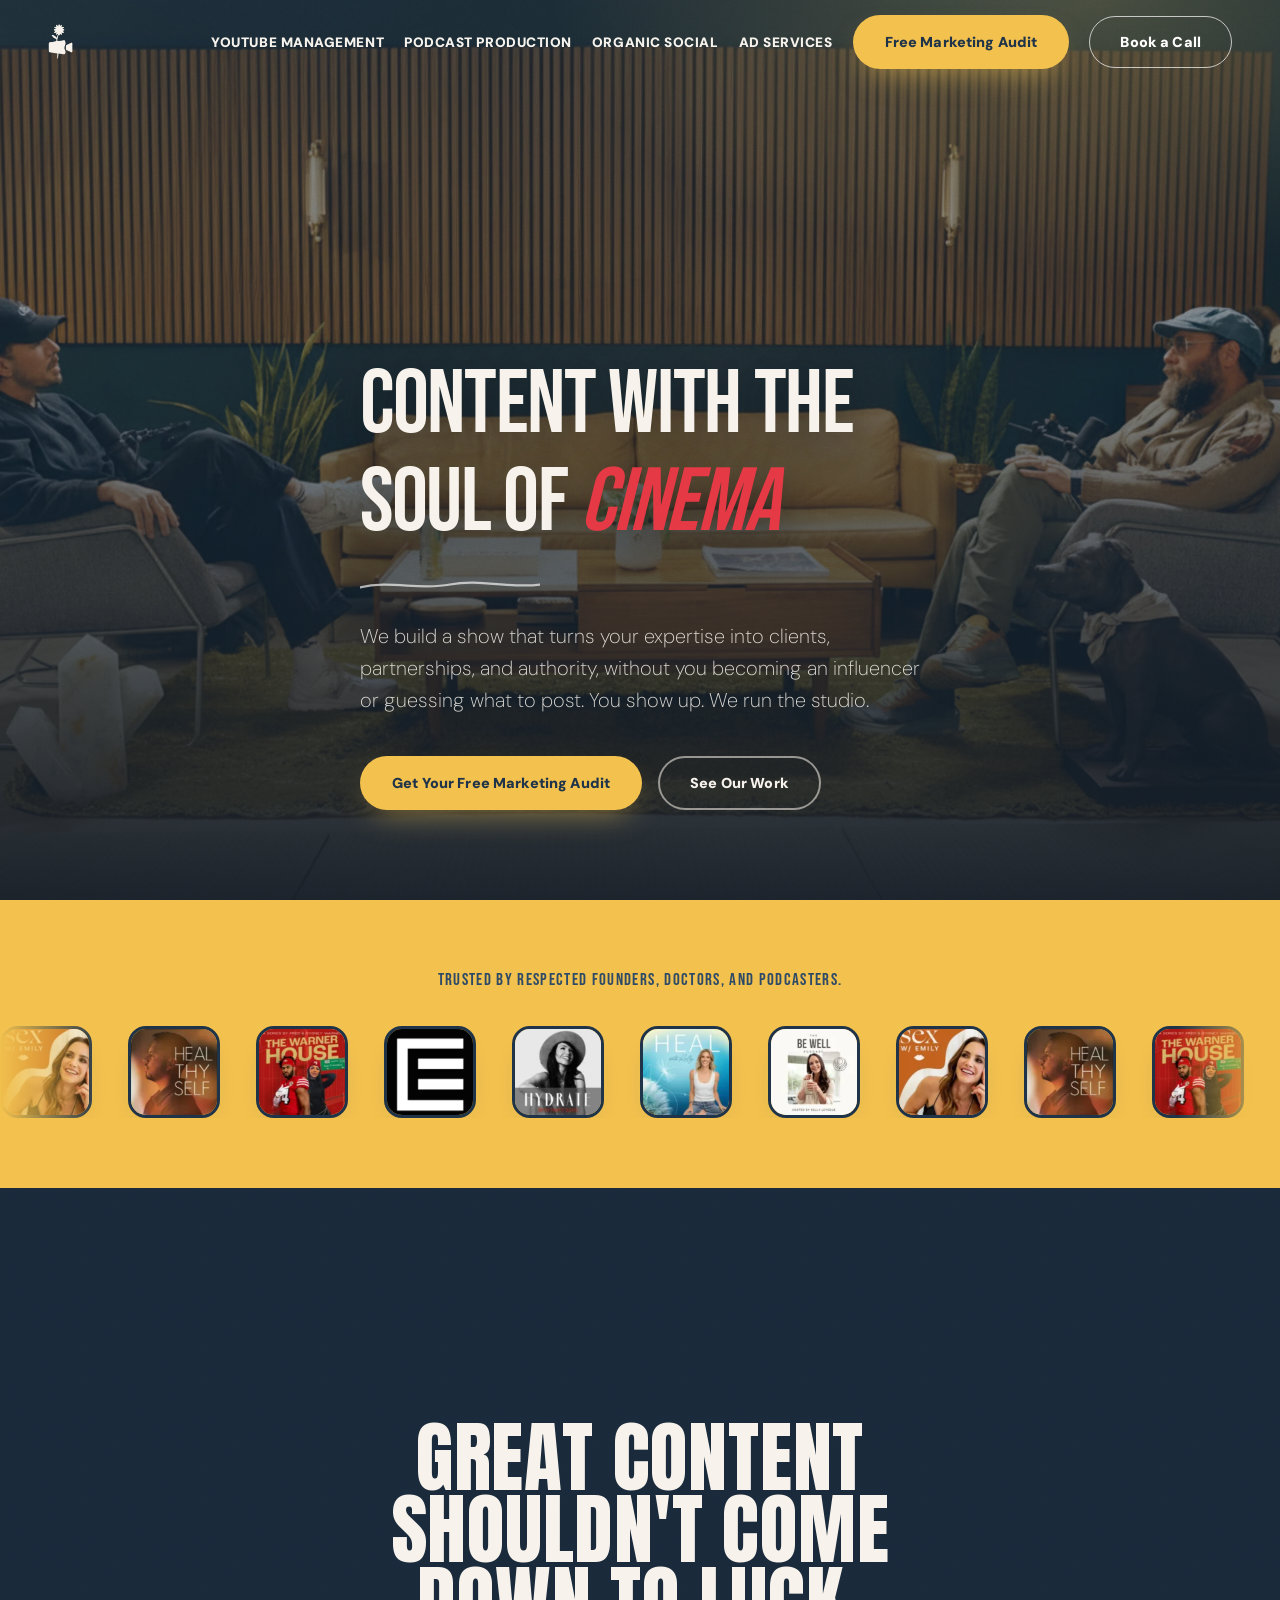
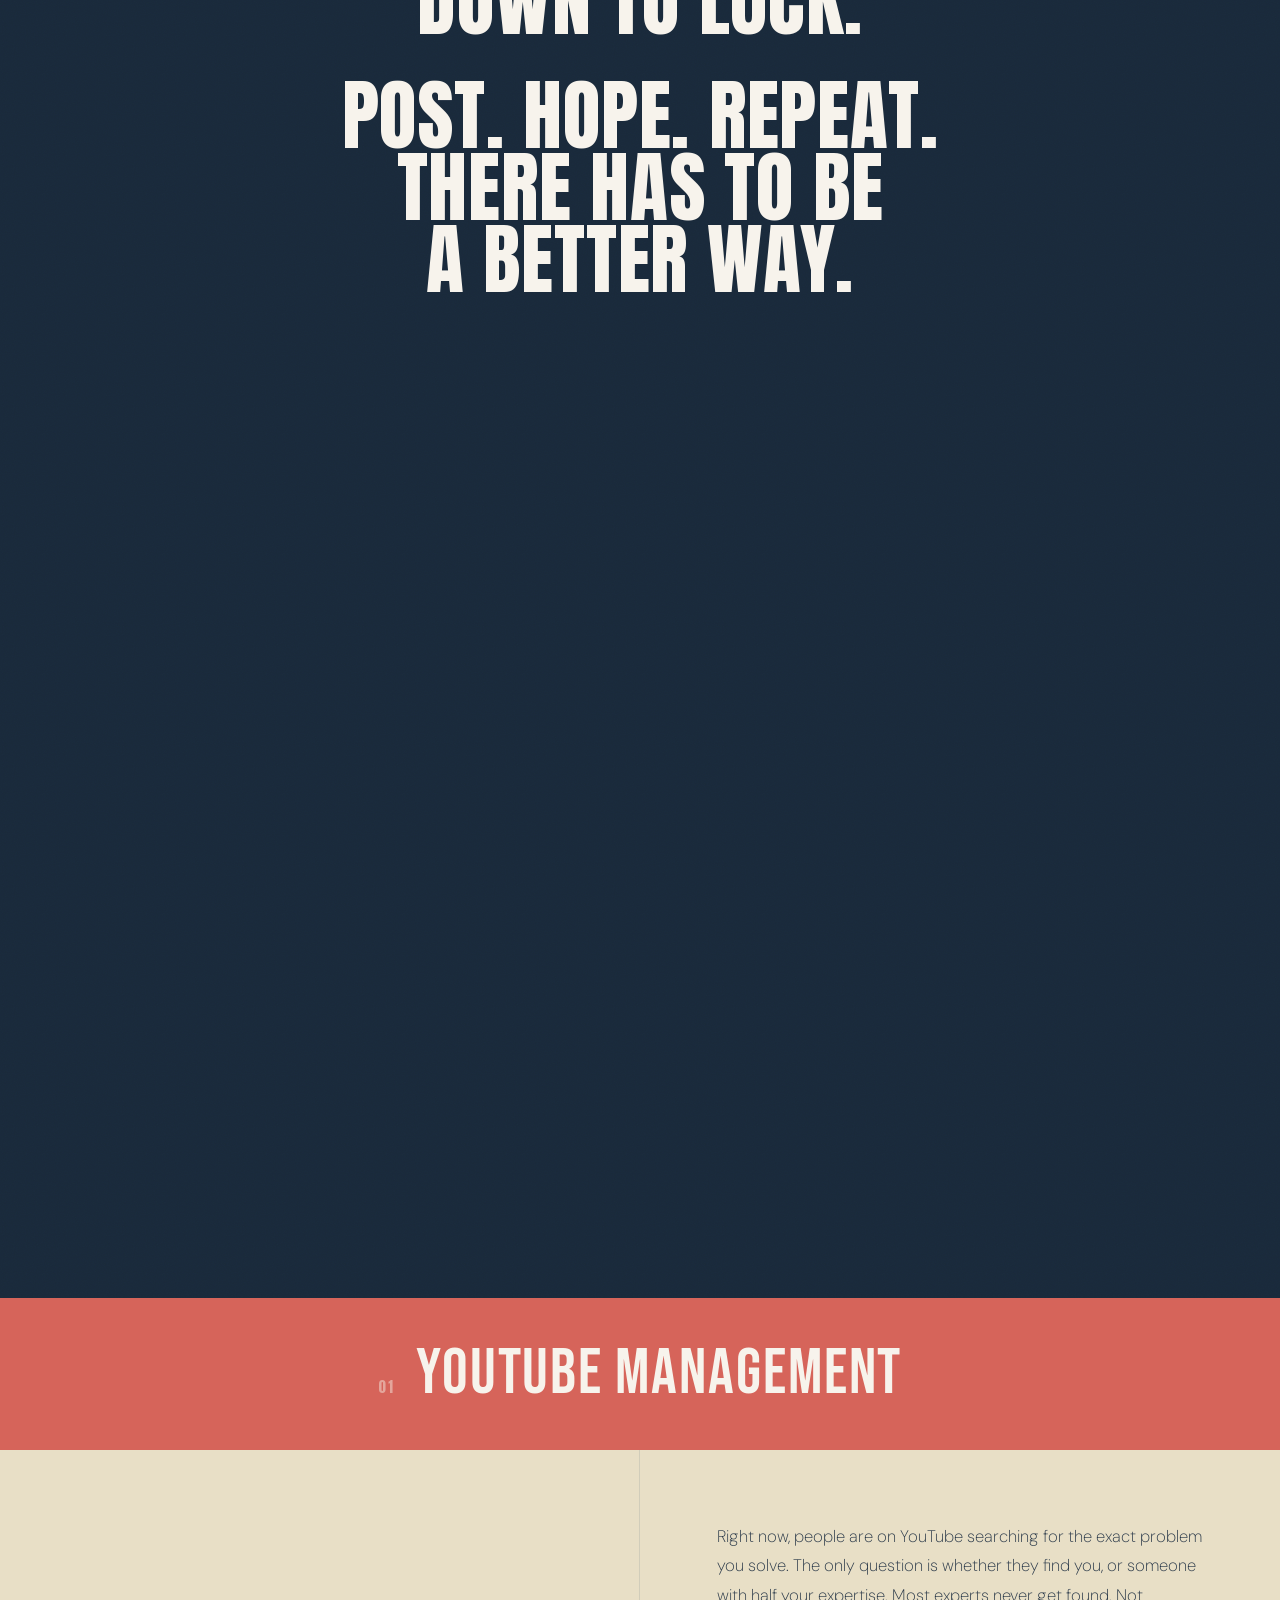
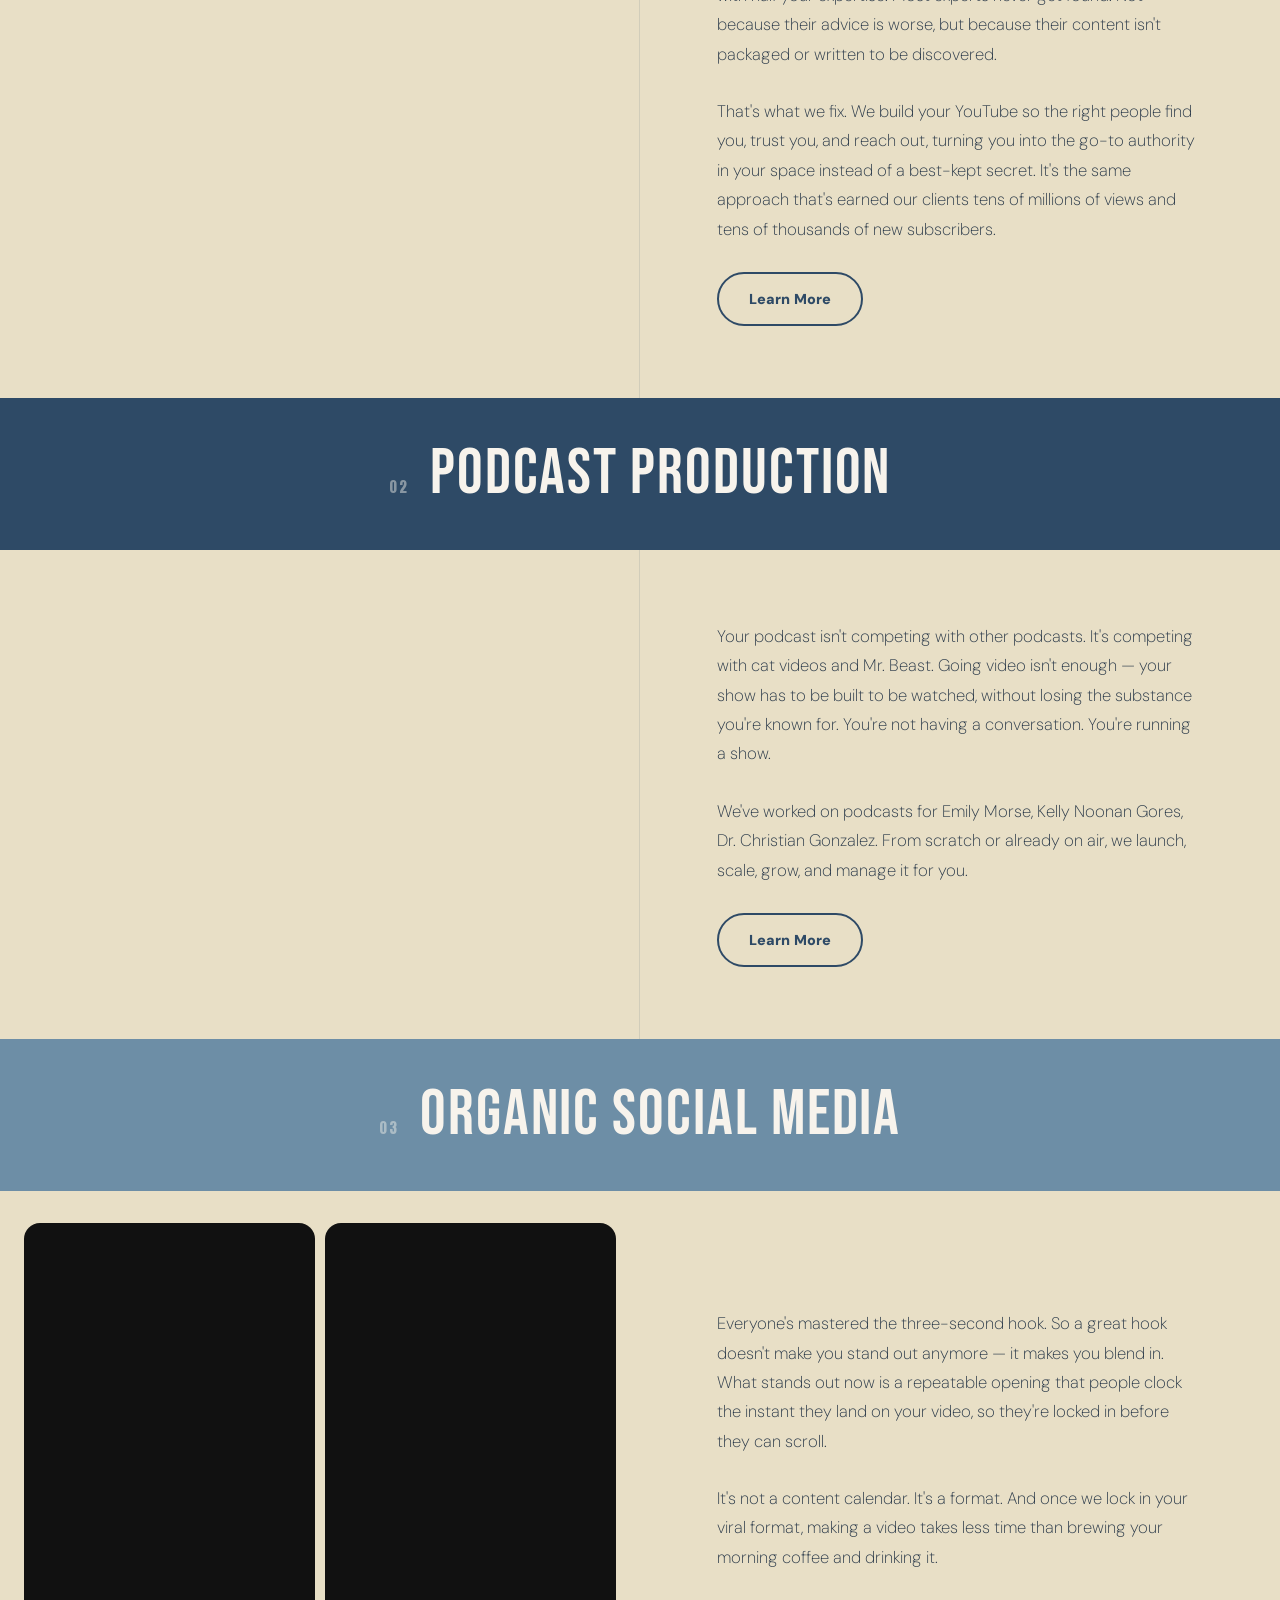
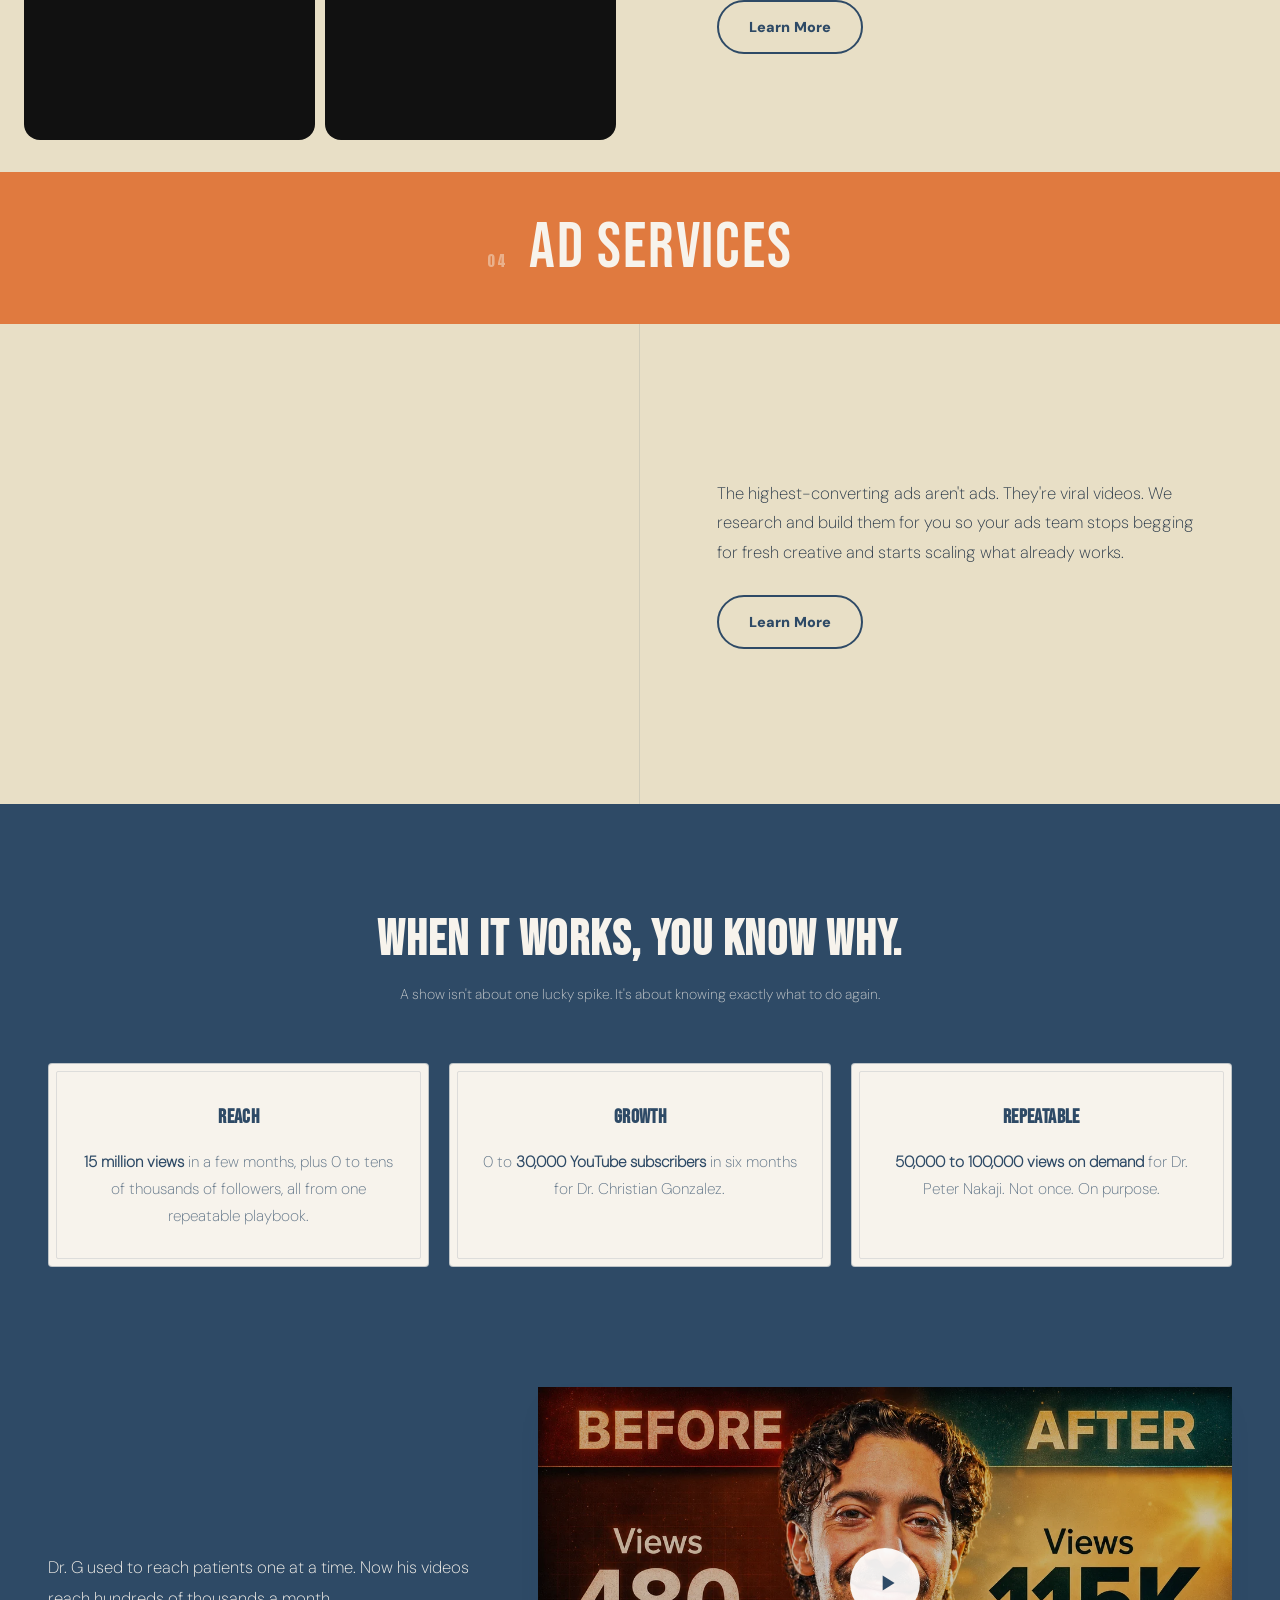
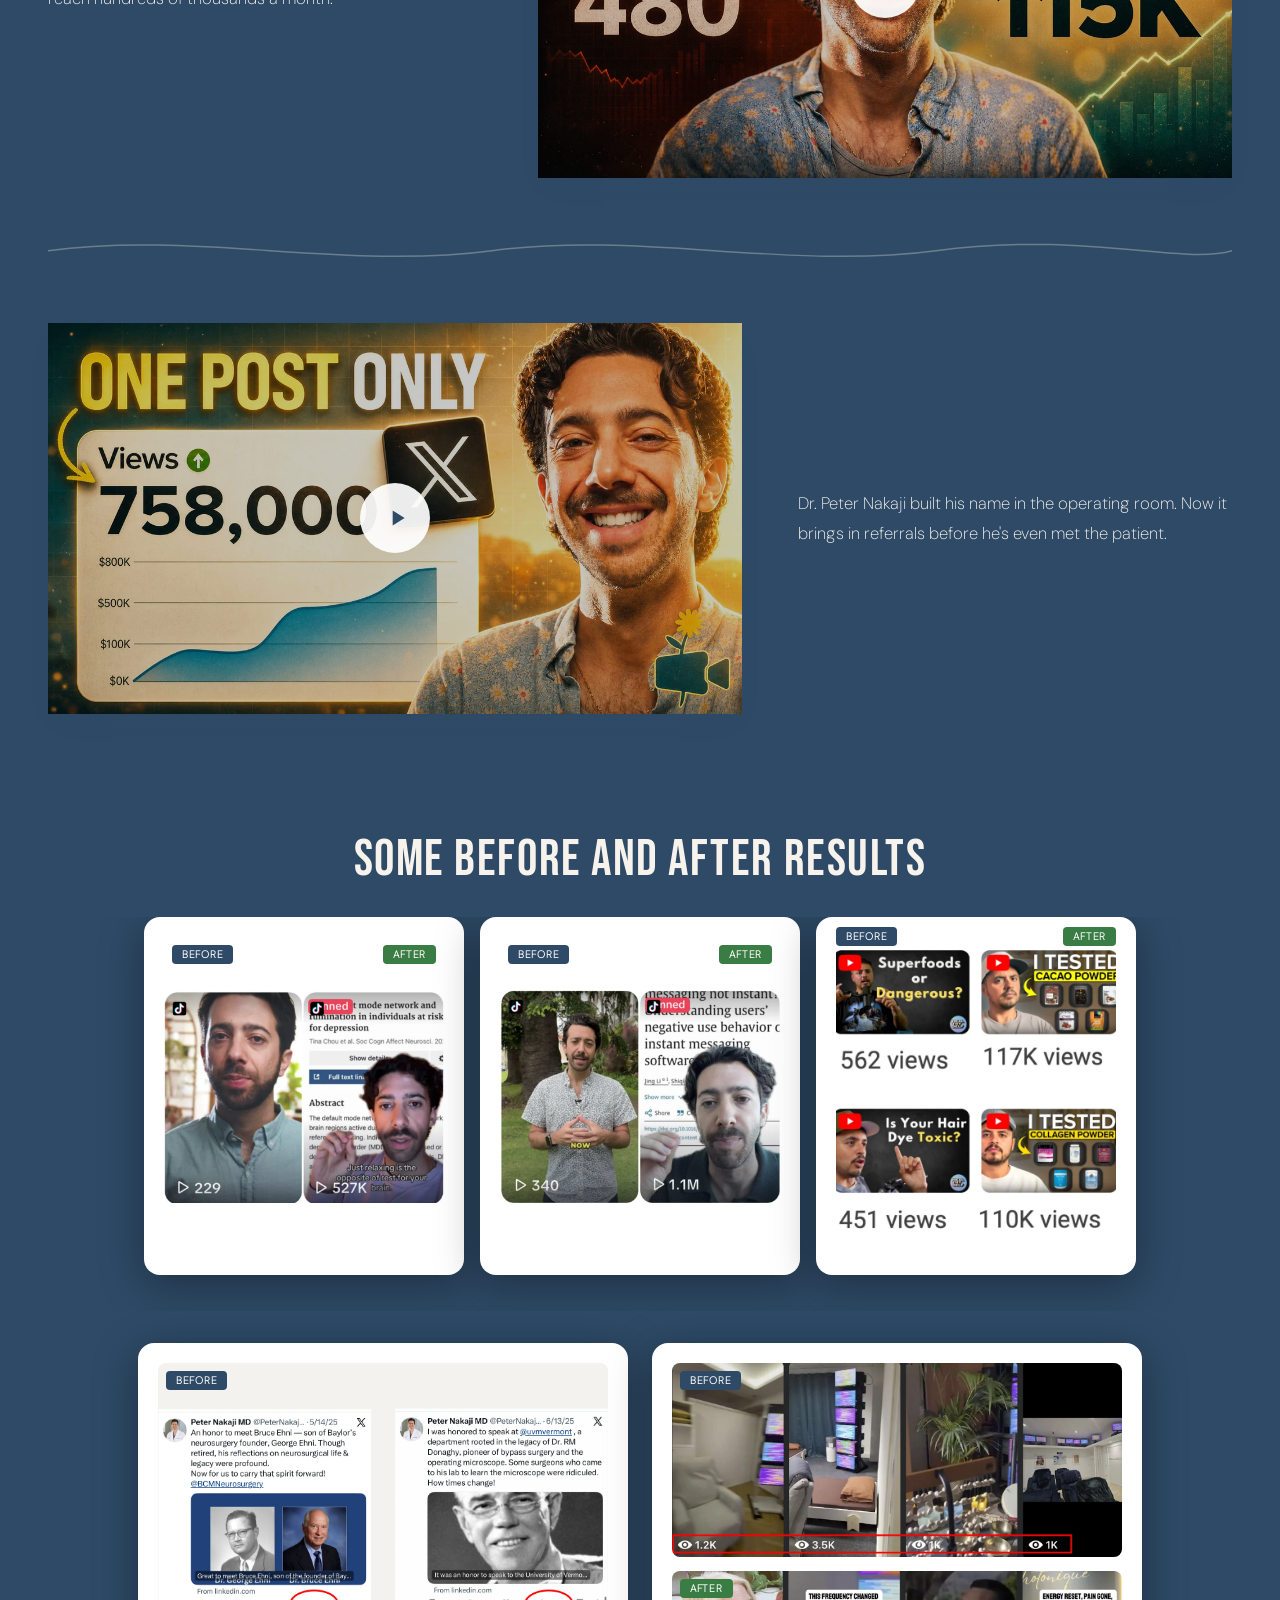
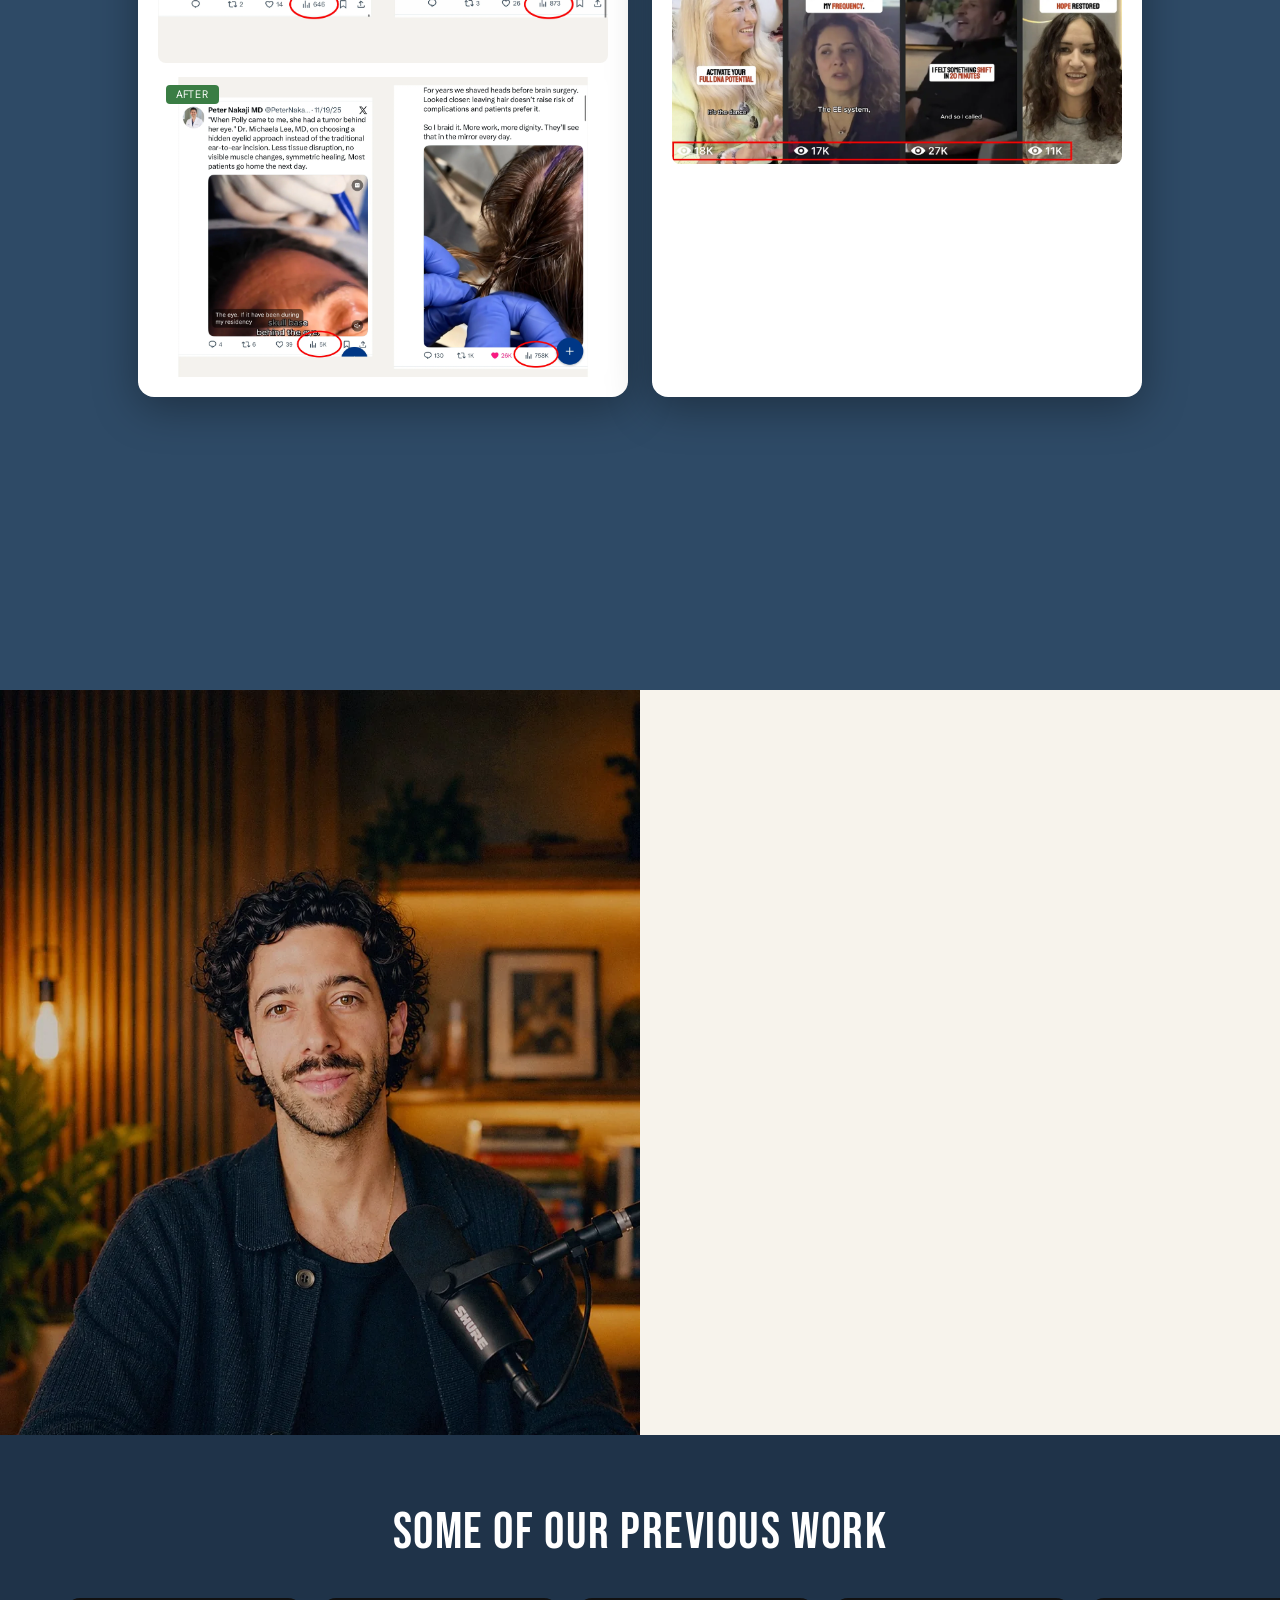
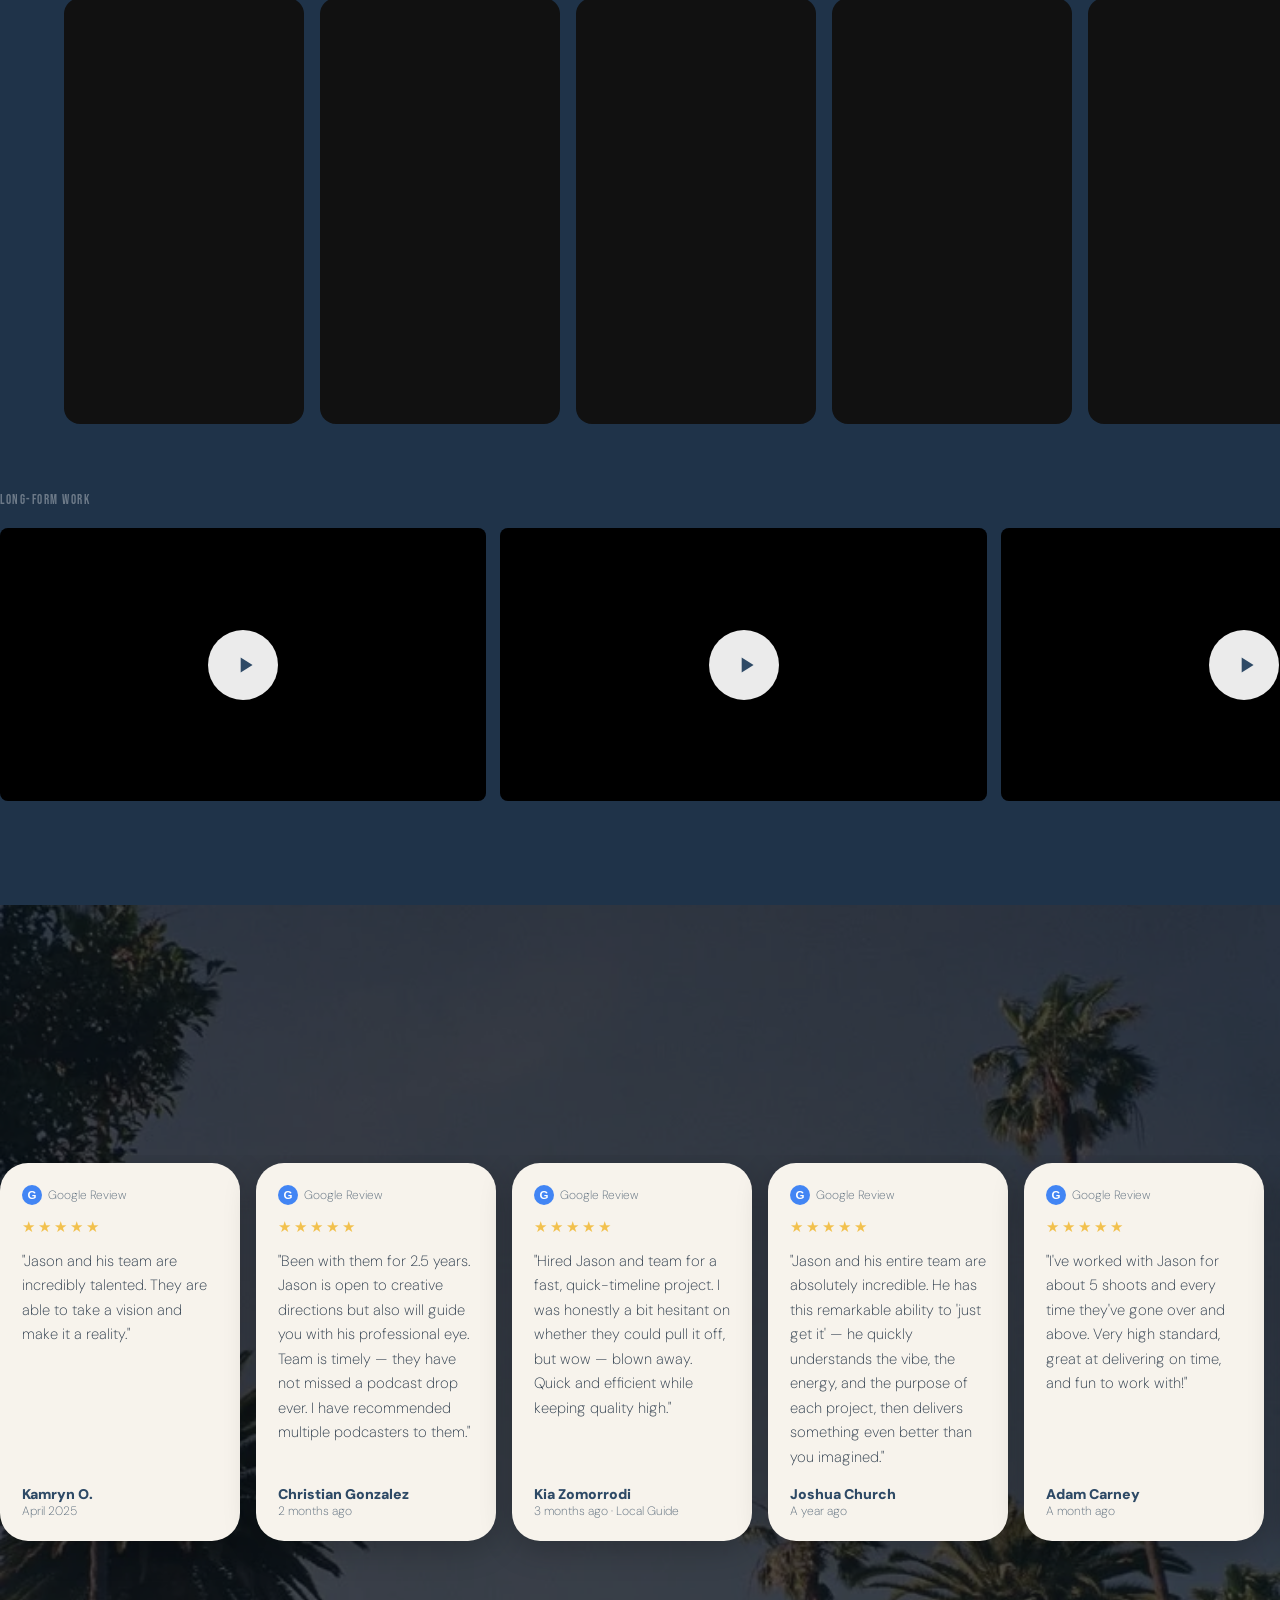
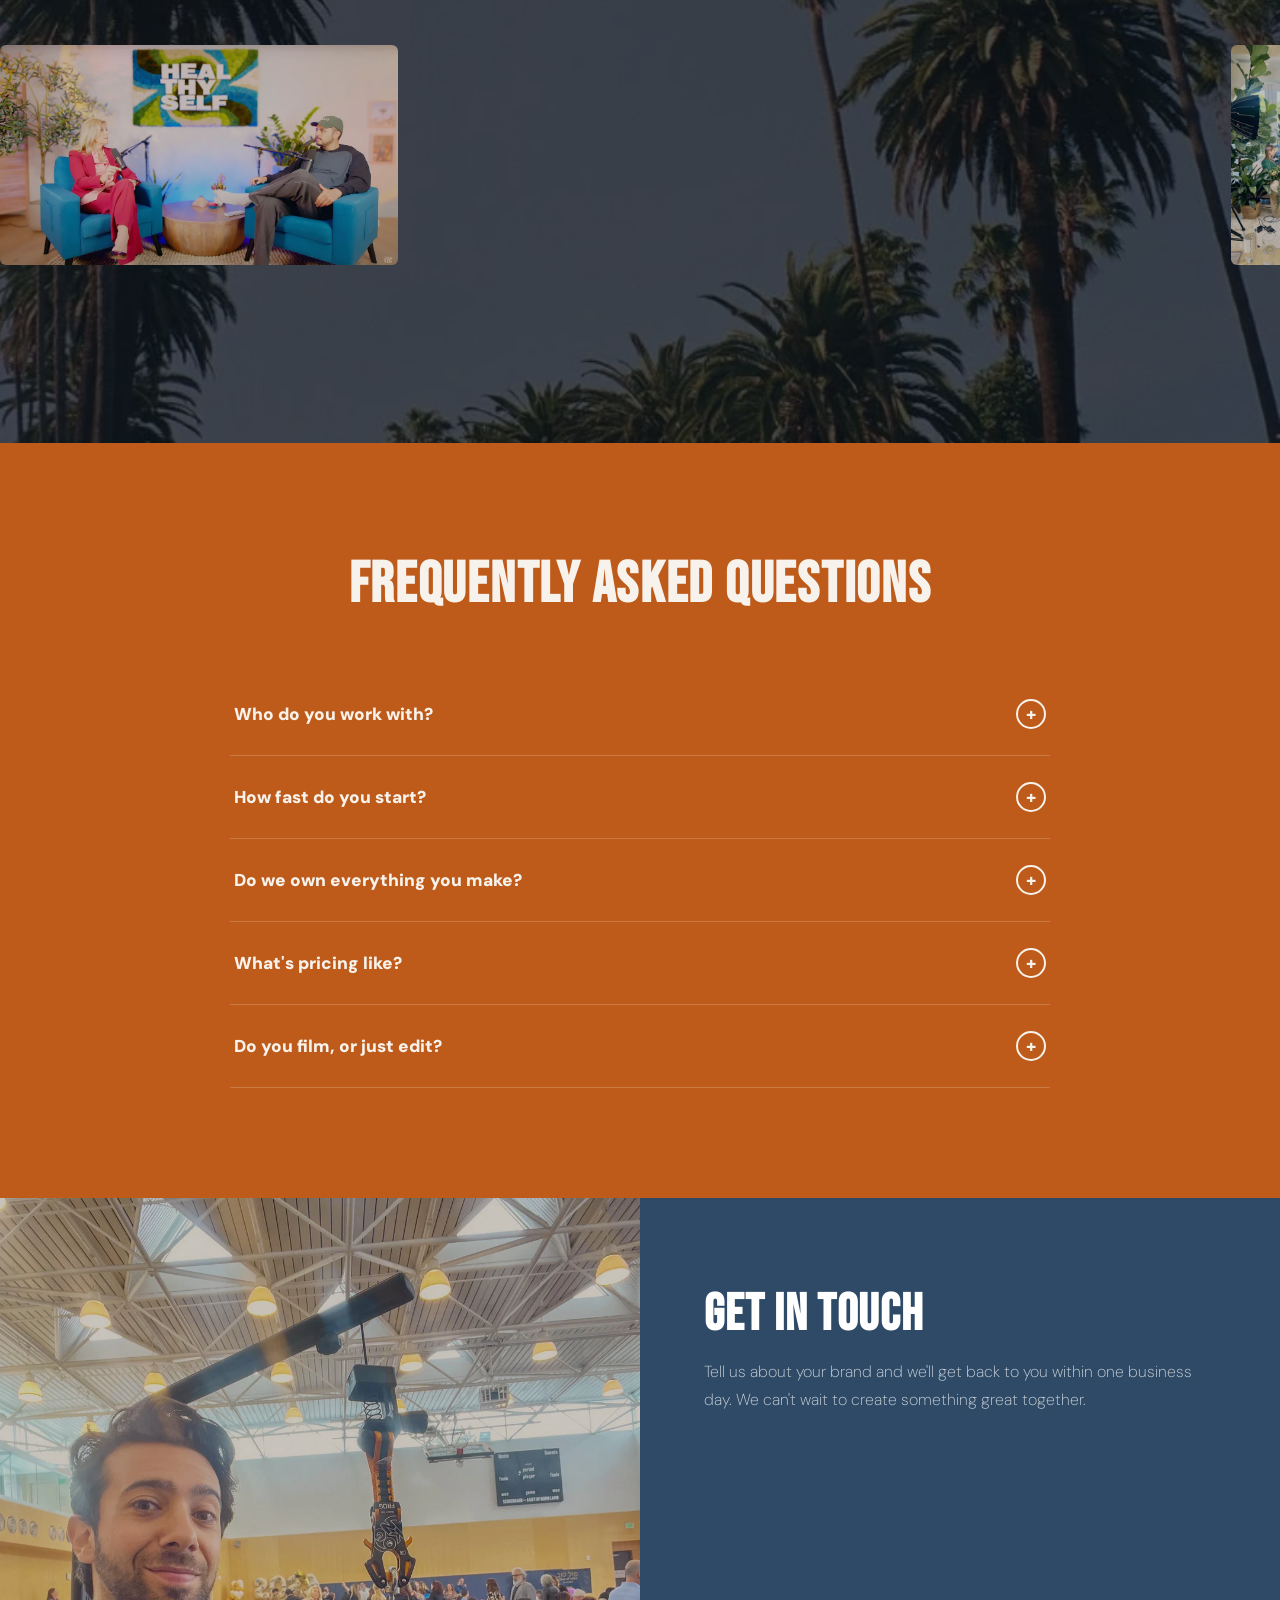
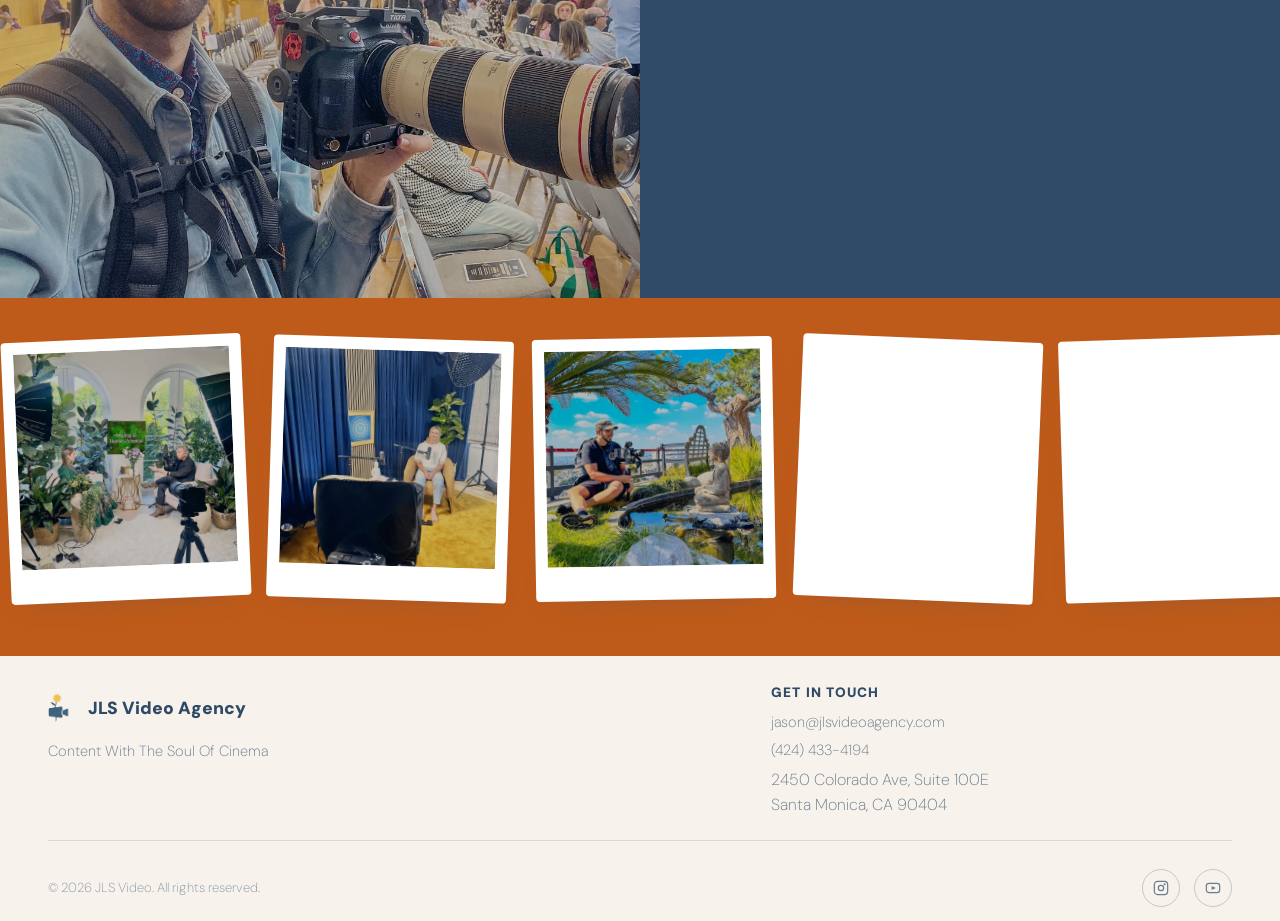
==== index.html @ 3c83f8be "Change 'Cinema' hero text color to red" ====
<!DOCTYPE html>
<html lang="en">
<head>
<meta charset="UTF-8">
<meta name="viewport" content="width=device-width, initial-scale=1.0">
<title>JLS Video Agency — Content With The Soul Of Cinema</title>
<meta name="description" content="JLS Video Agency helps expert-led health and wellness brands turn real-world credibility into cinematic media that builds authority, trust, and demand.">
<link rel="icon" href="assets/images/logo/favicon.png" type="image/png">
<link rel="apple-touch-icon" href="assets/images/logo/favicon.png">
<link rel="preload" as="font" href="assets/fonts/hero-accent.ttf" type="font/truetype" crossorigin>
<link rel="preload" as="font" href="assets/fonts/headers.ttf" type="font/truetype" crossorigin>
<link rel="preload" as="font" href="assets/fonts/anton.woff2" type="font/woff2" crossorigin>
<link rel="preload" as="image" href="assets/images/photos/hero2.webp" type="image/webp">
<link rel="preconnect" href="https://i.ytimg.com" crossorigin>
<link rel="stylesheet" href="assets/css/styles.css?v=1784310978">
</head>
<body>

<!-- ============================== NAV ============================== -->
<header class="site-nav">
  <div class="container">
    <a href="index.html" class="nav-logo">
      <img src="assets/images/logo/jls-mark-light.png" alt="" class="logo-light" aria-hidden="true">
      <img src="assets/images/logo/jls-mark.png" alt="" class="logo-dark" aria-hidden="true">

    </a>
    <nav class="nav-links" id="navLinks">
      <a href="youtube-management.html">YouTube Management</a>
      <a href="podcast-production.html">Podcast Production</a>
      <a href="organic-social-media.html">Organic Social</a>
      <a href="ad-services.html">Ad Services</a>
      <a href="free-marketing-audit.html" class="btn btn-primary nav-cta">Free Marketing Audit</a>
      <a href="https://calendly.com/jasonleesegal/meet-with-jls-video" class="btn btn-nav-outline nav-cta">Book a Call</a>
    </nav>
    <button class="nav-toggle" id="navToggle" aria-label="Toggle menu" aria-expanded="false">
      <span></span><span></span><span></span>
    </button>
  </div>
</header>

<!-- ============================== HERO ============================== -->
<section class="hero">
  <div class="hero-media">
    <img src="assets/images/photos/hero2.webp" alt="Cinematic JLS Video Agency podcast set with two hosts" fetchpriority="high" decoding="async">
  </div>
  <div class="container hero-content">
    <h1 class="h-display reveal" style="transition-delay:0.1s">Content With The<br>Soul Of <span class="is-italic" style="color:#E63946">Cinema</span></h1>
    <svg class="hero-rule reveal" viewBox="0 0 120 10" xmlns="http://www.w3.org/2000/svg" aria-hidden="true"><path pathLength="1" d="M0 7 C20 2 40 9 60 5 C80 1 100 8 120 5" stroke="rgba(255,255,255,0.65)" stroke-width="1.5" fill="none" stroke-linecap="round"/></svg>
    <p class="lede reveal" style="transition-delay:0.5s">We build a show that turns your expertise into clients, partnerships, and authority, without you becoming an influencer or guessing what to post. You show up.<br class="mobile-break"> We run the studio.</p>
    <div class="hero-actions reveal" style="transition-delay:0.65s">
      <a href="free-marketing-audit.html" class="btn btn-primary">Get Your Free Marketing Audit</a>
      <a href="#previous-work" class="btn btn-secondary">See Our Work</a>
    </div>
  </div>
</section>

<!-- ========================= TRUSTED BY MARQUEE ========================= -->
<section class="marquee-section bg-gold">
  <p class="marquee-label reveal">Trusted by respected founders, doctors, and podcasters.</p>
  <div class="marquee-track-wrap">
    <div class="marquee-track">
      <img src="assets/images/logos/trusted-sex-with-emily.png" alt="Sex With Emily podcast">
      <img src="assets/images/logos/trusted-heal-thy-self.png" alt="Heal Thy Self podcast">
      <img src="assets/images/logos/trusted-warner-house.png" alt="The Warner House">
      <img src="assets/images/logos/trusted-ce.png" alt="CE brand">
      <img src="assets/images/logos/trusted-hydrate.png" alt="Hydrate podcast">
      <img src="assets/images/logos/trusted-heal-with-kelly.png" alt="Heal with Kelly podcast">
      <img src="assets/images/logos/trusted-be-well.png" alt="The Be Well Podcast">
      <img src="assets/images/logos/trusted-sex-with-emily.png" alt="" aria-hidden="true">
      <img src="assets/images/logos/trusted-heal-thy-self.png" alt="" aria-hidden="true">
      <img src="assets/images/logos/trusted-warner-house.png" alt="" aria-hidden="true">
      <img src="assets/images/logos/trusted-ce.png" alt="" aria-hidden="true">
      <img src="assets/images/logos/trusted-hydrate.png" alt="" aria-hidden="true">
      <img src="assets/images/logos/trusted-heal-with-kelly.png" alt="" aria-hidden="true">
      <img src="assets/images/logos/trusted-be-well.png" alt="" aria-hidden="true">
    </div>
  </div>
</section>

<!-- ============================== WHAT WE DO ============================== -->
<section class="poster-section" id="what-we-do">
  <div class="poster-section-bg" style="background:var(--navy);"></div>
  <div class="poster-content">
    <div class="reveal poster-trigger">
      <h2 class="poster-heading">
        <span class="poster-line">Great content</span>
        <span class="poster-line">shouldn't come</span>
        <span class="poster-line">down to luck.</span>
        <span class="poster-line">Post. Hope. Repeat.</span>
        <span class="poster-line">There has to be</span>
        <span class="poster-line">a better way.</span>
      </h2>
    </div>
    <div class="cinema-card reveal">
      <p class="cinema-card-text">Random posts are a gamble: some hit, most don't, and you can't repeat the wins. We fix that by installing one repeatable show, then running it across YouTube, podcasts, social, and paid. You spend a few hours a month. We turn it into content that compounds.</p>
    </div>
    <a href="#services" class="scroll-cue reveal">
      <p class="discover-heading">Discover What We Can Do For You</p>
      <span class="scroll-cue-arrow">
        <svg width="22" height="19" viewBox="0 0 26 22" fill="currentColor"><path d="M13 22 0 6h7.5L13 12.5 18.5 6H26L13 22Z"/><path d="M13 14 2 0h7L13 6.5 18 0h7L13 14Z"/></svg>
      </span>
    </a>
  </div>
</section>

<!-- ============================== SERVICES ============================== -->

<!-- Chapter 01 — YouTube Management | navy -->
<div class="chapter-banner reveal" style="background:#D6645A" id="services">
  <div class="container">
    <span class="chapter-num">01</span>
    <h2 class="chapter-title">YouTube Management</h2>
  </div>
</div>
<section class="service-chapter">
  <div class="chapter-grid">
    <div class="chapter-image reveal">
      <video autoplay loop muted playsinline preload="none">
        <source src="assets/videos/hts.mp4" type="video/mp4">
      </video>
    </div>
    <div class="chapter-content reveal">
      <p>Right now, people are on YouTube searching for the exact problem you solve. The only question is whether they find you, or someone with half your expertise. Most experts never get found. Not because their advice is worse, but because their content isn't packaged or written to be discovered.</p>
      <p>That's what we fix. We build your YouTube so the right people find you, trust you, and reach out, turning you into the go-to authority in your space instead of a best-kept secret. It's the same approach that's earned our clients tens of millions of views and tens of thousands of new subscribers.</p>
      <a href="youtube-management.html" class="btn btn-outline-navy btn-sm">Learn More</a>
    </div>
  </div>
</section>

<!-- Chapter 02 — Podcast Production | coral -->
<div class="chapter-banner reveal" style="background:#2E4A66">
  <div class="container">
    <span class="chapter-num">02</span>
    <h2 class="chapter-title">Podcast Production</h2>
  </div>
</div>
<section class="service-chapter">
  <div class="chapter-grid">
    <div class="chapter-image reveal">
      <video autoplay loop muted playsinline preload="none">
        <source src="assets/videos/podcast.mp4" type="video/mp4">
      </video>
    </div>
    <div class="chapter-content reveal">
      <p>Your podcast isn't competing with other podcasts. It's competing with cat videos and Mr. Beast. Going video isn't enough — your show has to be built to be watched, without losing the substance you're known for. You're not having a conversation. You're running a show.</p>
      <p>We've worked on podcasts for Emily Morse, Kelly Noonan Gores, Dr. Christian Gonzalez. From scratch or already on air, we launch, scale, grow, and manage it for you.</p>
      <a href="podcast-production.html" class="btn btn-outline-navy btn-sm">Learn More</a>
    </div>
  </div>
</section>

<!-- Chapter 03 — Organic Social Media | slate -->
<div class="chapter-banner reveal" style="background:#6D8EA6">
  <div class="container">
    <span class="chapter-num">03</span>
    <h2 class="chapter-title">Organic Social Media</h2>
  </div>
</div>
<section class="service-chapter">
  <div class="chapter-grid">
    <div class="chapter-image chapter-image--social-pair reveal">
      <video autoplay loop muted playsinline preload="none">
        <source src="social 2.mp4" type="video/mp4">
      </video>
      <video autoplay loop muted playsinline preload="none">
        <source src="social 7.mp4" type="video/mp4">
      </video>
    </div>
    <div class="chapter-content reveal" style="justify-content:center;">
      <p>Everyone's mastered the three-second hook. So a great hook doesn't make you stand out anymore — it makes you blend in. What stands out now is a repeatable opening that people clock the instant they land on your video, so they're locked in before they can scroll.</p>
      <p>It's not a content calendar. It's a format. And once we lock in your viral format, making a video takes less time than brewing your morning coffee and drinking it.</p>
      <a href="organic-social-media.html" class="btn btn-outline-navy btn-sm">Learn More</a>
    </div>
  </div>
</section>

<!-- Chapter 04 — Ad Services | orange -->
<div class="chapter-banner reveal" style="background:#E07A3F">
  <div class="container">
    <span class="chapter-num">04</span>
    <h2 class="chapter-title">Ad Services</h2>
  </div>
</div>
<section class="service-chapter">
  <div class="chapter-grid">
    <div class="chapter-image reveal">
      <video autoplay loop muted playsinline preload="none">
        <source src="assets/videos/comm.mp4" type="video/mp4">
      </video>
    </div>
    <div class="chapter-content reveal" style="justify-content:center;">
      <p>The highest-converting ads aren't ads. They're viral videos. We research and build them for you so your ads team stops begging for fresh creative and starts scaling what already works.</p>
      <a href="ad-services.html" class="btn btn-outline-navy btn-sm">Learn More</a>
    </div>
  </div>
</section>

<!-- ============================== CASE STUDIES ============================== -->
<!-- Placeholder result stats below — replace with real client numbers -->
<section class="section-pad bg-navy" id="case-studies">
  <div class="container">
    <div class="section-head center reveal">
      <h2 class="h-section" style="font-family:var(--font-accent);font-size:clamp(2rem,3.8vw,4.2rem);letter-spacing:0.03em;color:var(--offwhite);white-space:nowrap;">When it works, you know why.</h2>
      <p style="color:rgba(247,243,236,0.75);font-size:clamp(0.8rem,1.1vw,1rem);line-height:1.7;white-space:nowrap;margin:16px auto 0;">A show isn't about one lucky spike. It's about knowing exactly<br class="mobile-break"> what to do again.</p>
    </div>

    <div class="stat-cards reveal">
      <div class="stat-card">
        <p class="stat-card-title">Reach</p>
        <p><strong>15 million views</strong> in a few months, plus 0 to tens of thousands of followers, all from one repeatable playbook.</p>
      </div>
      <div class="stat-card">
        <p class="stat-card-title">Growth</p>
        <p>0 to <strong>30,000 YouTube subscribers</strong> in six months for Dr. Christian Gonzalez.</p>
      </div>
      <div class="stat-card">
        <p class="stat-card-title">Repeatable</p>
        <p><strong>50,000 to 100,000 views on demand</strong> for Dr. Peter Nakaji. Not once. On purpose.</p>
      </div>
    </div>

    <div class="video-story reveal">
      <p class="video-story-quote">Dr. G used to reach patients one at a time. Now his videos reach hundreds of thousands a month.</p>
      <div class="yt-embed yt-embed-sm">
        <div class="yt-facade" data-video="xTdDF1_jkVM" data-title="Dr. G — JLS Video Agency" style="background-image:url('dr g.webp')">
          <button class="yt-play-btn" aria-label="Play video">
            <svg viewBox="0 0 24 24" xmlns="http://www.w3.org/2000/svg"><path d="M8 5v14l11-7z"/></svg>
          </button>
        </div>
      </div>
    </div>

    <div class="video-divider" aria-hidden="true">
      <svg viewBox="0 0 1200 50" xmlns="http://www.w3.org/2000/svg" preserveAspectRatio="none">
        <path d="M0 25 C150 5, 300 45, 450 25 C600 5, 750 45, 900 25 C1050 5, 1150 40, 1200 25" stroke="rgba(247,243,236,0.3)" stroke-width="1.5" fill="none" stroke-linecap="round"/>
      </svg>
    </div>

    <div class="video-story video-story--reverse reveal">
      <p class="video-story-quote">Dr. Peter Nakaji built his name in the operating room. Now it brings in referrals before he's even met the patient.</p>
      <div class="yt-embed yt-embed-sm">
        <div class="yt-facade" data-video="I6WhpV0KQtc" data-title="Dr. Peter Nakaji — JLS Video Agency" style="background-image:url('x.webp')">
          <button class="yt-play-btn" aria-label="Play video">
            <svg viewBox="0 0 24 24" xmlns="http://www.w3.org/2000/svg"><path d="M8 5v14l11-7z"/></svg>
          </button>
        </div>
      </div>
    </div>

    <div class="results-scroll-row reveal">
      <p class="results-scroll-label">Some Before and After Results</p>
      <div class="results-scroll-inner">
        <div class="results-scroll-card">
          <span class="duo-badge">Before</span>
          <span class="duo-badge duo-badge--after duo-badge--right">After</span>
          <img src="3before.webp" alt="Before and after results">
        </div>
        <div class="results-scroll-card">
          <span class="duo-badge">Before</span>
          <span class="duo-badge duo-badge--after duo-badge--right">After</span>
          <img src="4before.webp" alt="Before and after results">
        </div>
        <div class="results-scroll-card results-scroll-card--center-badges">
          <span class="duo-badge">Before</span>
          <span class="duo-badge duo-badge--after duo-badge--right">After</span>
          <img src="4.webp" alt="Before and after results">
        </div>
      </div>

      <div class="results-duo-grid">
        <div class="results-duo-card">
          <div class="duo-slot">
            <span class="duo-badge">Before</span>
            <img src="challenge_before.webp" alt="The core challenge — before">
          </div>
          <div class="duo-slot">
            <span class="duo-badge duo-badge--after">After</span>
            <img src="challenge_after.webp" alt="The core challenge — after">
          </div>
        </div>
        <div class="results-duo-card">
          <div class="duo-slot">
            <span class="duo-badge">Before</span>
            <img src="ba_before.webp" alt="Results — before">
          </div>
          <div class="duo-slot">
            <span class="duo-badge duo-badge--after">After</span>
            <img src="ba_after.webp" alt="Results — after">
          </div>
        </div>
      </div>
    </div>

    <div class="video-cta reveal">
      <p class="video-cta-headline">Want similar results?</p>
      <a href="https://calendly.com/jasonleesegal/meet-with-jls-video" class="btn btn-primary">Get In Touch</a>
    </div>

  </div>
</section>

<!-- ============================== ABOUT ============================== -->
<section class="about-section" id="why-jls">
  <div class="about-split">
    <div class="about-split-image" style="background-image:url('JLS BEST IMAGES edited/Jason.webp')" role="img" aria-label="Jason, founder and creative director of JLS Video Agency"></div>
    <div class="about-split-text reveal">
      <p>I'm Jason Lee Segal, a filmmaker turned social media strategist, and the founder of JLS Video. My own path through meditation, nutrition, and wellness is why I care about this work. I've bought products and hired people purely because of their content, and it changed my life. That's the whole idea behind JLS: help great people with great products reach the right audience, so more people become the healthiest version of themselves.</p>
      <p>I also know how hard it is to run a business and worry about content at the same time. So that's me and my team's job — to take it off your plate.</p>
      <p>We don't treat your expertise like content to churn out. We find the one repeatable format inside what you already know, and build it the way a studio builds a show: a name, a structure, a visual world, packaging people recognize on sight. Directing, casting, world-building — real filmmaking, pointed straight at your positioning.</p>
      <p>We're a boutique team in Santa Monica, and we've built shows for doctors, founders, podcasters, athletes' agencies, and expert-led brands.</p>
    </div>
  </div>
</section>


<!-- ============================== SOCIAL REEL GALLERY ============================== -->
<section class="social-reel-section" id="previous-work">
  <p class="social-reel-label">Some of Our Previous Work</p>
  <div class="social-reel-scroll">

    <div class="social-reel-card" data-src="social 1.mp4">
      <video autoplay muted loop playsinline preload="none">
        <source src="social 1.mp4" type="video/mp4">
      </video>
      <div class="social-reel-card-play" aria-hidden="true">
        <svg viewBox="0 0 24 24" xmlns="http://www.w3.org/2000/svg"><path d="M8 5v14l11-7z"/></svg>
      </div>
    </div>

    <div class="social-reel-card" data-src="social 2.mp4">
      <video autoplay muted loop playsinline preload="none">
        <source src="social 2.mp4" type="video/mp4">
      </video>
      <div class="social-reel-card-play" aria-hidden="true">
        <svg viewBox="0 0 24 24" xmlns="http://www.w3.org/2000/svg"><path d="M8 5v14l11-7z"/></svg>
      </div>
    </div>

    <div class="social-reel-card" data-src="socia 3.mp4">
      <video autoplay muted loop playsinline preload="none">
        <source src="socia 3.mp4" type="video/mp4">
      </video>
      <div class="social-reel-card-play" aria-hidden="true">
        <svg viewBox="0 0 24 24" xmlns="http://www.w3.org/2000/svg"><path d="M8 5v14l11-7z"/></svg>
      </div>
    </div>

    <div class="social-reel-card" data-src="social 4.mp4">
      <video autoplay muted loop playsinline preload="none">
        <source src="social 4.mp4" type="video/mp4">
      </video>
      <div class="social-reel-card-play" aria-hidden="true">
        <svg viewBox="0 0 24 24" xmlns="http://www.w3.org/2000/svg"><path d="M8 5v14l11-7z"/></svg>
      </div>
    </div>

    <div class="social-reel-card" data-src="social 5.mp4">
      <video autoplay muted loop playsinline preload="none">
        <source src="social 5.mp4" type="video/mp4">
      </video>
      <div class="social-reel-card-play" aria-hidden="true">
        <svg viewBox="0 0 24 24" xmlns="http://www.w3.org/2000/svg"><path d="M8 5v14l11-7z"/></svg>
      </div>
    </div>

    <div class="social-reel-card" data-src="social 6.mp4">
      <video autoplay muted loop playsinline preload="none">
        <source src="social 6.mp4" type="video/mp4">
      </video>
      <div class="social-reel-card-play" aria-hidden="true">
        <svg viewBox="0 0 24 24" xmlns="http://www.w3.org/2000/svg"><path d="M8 5v14l11-7z"/></svg>
      </div>
    </div>

    <div class="social-reel-card" data-src="social 7.mp4">
      <video autoplay muted loop playsinline preload="none">
        <source src="social 7.mp4" type="video/mp4">
      </video>
      <div class="social-reel-card-play" aria-hidden="true">
        <svg viewBox="0 0 24 24" xmlns="http://www.w3.org/2000/svg"><path d="M8 5v14l11-7z"/></svg>
      </div>
    </div>

  </div>
  <p class="reel-yt-divider">Long-Form Work</p>
  <div class="reel-yt-grid">
    <div class="reel-yt-item">
      <div class="yt-facade" data-video="6BLRmOmfFxM" data-title="JLS Work Reel 1" style="background-image:url('https://i.ytimg.com/vi/6BLRmOmfFxM/hqdefault.jpg')"><button class="yt-play-btn" aria-label="Play JLS Work Reel 1"><svg viewBox="0 0 24 24"><path d="M8 5v14l11-7z"/></svg></button></div>
    </div>
    <div class="reel-yt-item">
      <div class="yt-facade" data-video="uPo_BLXMCTc" data-title="JLS Work Reel 2" style="background-image:url('https://i.ytimg.com/vi/uPo_BLXMCTc/hqdefault.jpg')"><button class="yt-play-btn" aria-label="Play JLS Work Reel 2"><svg viewBox="0 0 24 24"><path d="M8 5v14l11-7z"/></svg></button></div>
    </div>
    <div class="reel-yt-item">
      <div class="yt-facade" data-video="xYwlE3cbEts" data-title="JLS Work Reel 3" style="background-image:url('https://i.ytimg.com/vi/xYwlE3cbEts/hqdefault.jpg')"><button class="yt-play-btn" aria-label="Play JLS Work Reel 3"><svg viewBox="0 0 24 24"><path d="M8 5v14l11-7z"/></svg></button></div>
    </div>
    <div class="reel-yt-item">
      <div class="yt-facade" data-video="epGQU1WGkbw" data-title="JLS Work Reel 4" style="background-image:url('https://i.ytimg.com/vi/epGQU1WGkbw/hqdefault.jpg')"><button class="yt-play-btn" aria-label="Play JLS Work Reel 4"><svg viewBox="0 0 24 24"><path d="M8 5v14l11-7z"/></svg></button></div>
    </div>
    <div class="reel-yt-item">
      <div class="yt-facade" data-video="qA93FUim-5Q" data-title="JLS Work Reel 5" style="background-image:url('https://i.ytimg.com/vi/qA93FUim-5Q/hqdefault.jpg')"><button class="yt-play-btn" aria-label="Play JLS Work Reel 5"><svg viewBox="0 0 24 24"><path d="M8 5v14l11-7z"/></svg></button></div>
    </div>
  </div>
</section>

<!-- ============================== MORE REVIEWS ============================== -->
<section class="reviews-vintage" id="reviews" style="background-image:url('hiiiii.webp');background-size:cover;background-position:center top;">
  <div class="container">
    <div class="section-head center reveal">
      <h2 class="h-section" style="font-family:var(--font-accent);font-size:clamp(2.2rem,4.5vw,4rem);letter-spacing:0.03em;color:var(--offwhite);">What Our Clients Are Saying</h2>
    </div>
  </div>
  <div class="testimonial-strip reveal">
    <div class="testimonial-card">
      <div class="google-badge"><span class="google-g">G</span><span>Google Review</span></div>
      <div class="stars">★★★★★</div>
      <p class="quote">"Jason and his team are incredibly talented. They are able to take a vision and make it a reality."</p>
      <div class="testimonial-author"><div><div class="testimonial-author-name">Kamryn O.</div><div class="testimonial-author-role">April 2025</div></div></div>
    </div>
    <div class="testimonial-card">
      <div class="google-badge"><span class="google-g">G</span><span>Google Review</span></div>
      <div class="stars">★★★★★</div>
      <p class="quote">"Been with them for 2.5 years. Jason is open to creative directions but also will guide you with his professional eye. Team is timely — they have not missed a podcast drop ever. I have recommended multiple podcasters to them."</p>
      <div class="testimonial-author"><div><div class="testimonial-author-name">Christian Gonzalez</div><div class="testimonial-author-role">2 months ago</div></div></div>
    </div>
    <div class="testimonial-card">
      <div class="google-badge"><span class="google-g">G</span><span>Google Review</span></div>
      <div class="stars">★★★★★</div>
      <p class="quote">"Hired Jason and team for a fast, quick-timeline project. I was honestly a bit hesitant on whether they could pull it off, but wow — blown away. Quick and efficient while keeping quality high."</p>
      <div class="testimonial-author"><div><div class="testimonial-author-name">Kia Zomorrodi</div><div class="testimonial-author-role">3 months ago · Local Guide</div></div></div>
    </div>
    <div class="testimonial-card">
      <div class="google-badge"><span class="google-g">G</span><span>Google Review</span></div>
      <div class="stars">★★★★★</div>
      <p class="quote">"Jason and his entire team are absolutely incredible. He has this remarkable ability to 'just get it' — he quickly understands the vibe, the energy, and the purpose of each project, then delivers something even better than you imagined."</p>
      <div class="testimonial-author"><div><div class="testimonial-author-name">Joshua Church</div><div class="testimonial-author-role">A year ago</div></div></div>
    </div>
    <div class="testimonial-card">
      <div class="google-badge"><span class="google-g">G</span><span>Google Review</span></div>
      <div class="stars">★★★★★</div>
      <p class="quote">"I've worked with Jason for about 5 shoots and every time they've gone over and above. Very high standard, great at delivering on time, and fun to work with!"</p>
      <div class="testimonial-author"><div><div class="testimonial-author-name">Adam Carney</div><div class="testimonial-author-role">A month ago</div></div></div>
    </div>
    <div class="testimonial-card">
      <div class="google-badge"><span class="google-g">G</span><span>Google Review</span></div>
      <div class="stars">★★★★★</div>
      <p class="quote">"Their attention to detail and unwavering commitment to client satisfaction is truly exceptional. The dedication of the JLS team is setting a new standard in the industry."</p>
      <div class="testimonial-author"><div><div class="testimonial-author-name">Shayan A.</div><div class="testimonial-author-role">October 2024</div></div></div>
    </div>
    <div class="testimonial-card">
      <div class="google-badge"><span class="google-g">G</span><span>Google Review</span></div>
      <div class="stars">★★★★★</div>
      <p class="quote">"For nearly a decade, we've partnered with JLS Video to bring our unique projects to life through their outstanding video and photography services."</p>
      <div class="testimonial-author"><div><div class="testimonial-author-name">Sonia R.</div><div class="testimonial-author-role">October 2024</div></div></div>
    </div>
    <div class="testimonial-card">
      <div class="google-badge"><span class="google-g">G</span><span>Google Review</span></div>
      <div class="stars">★★★★★</div>
      <p class="quote">"My organization has had several videos produced by them to showcase at events, and all have turned out really well."</p>
      <div class="testimonial-author"><div><div class="testimonial-author-name">Ashley B.</div><div class="testimonial-author-role">November 2024</div></div></div>
    </div>
    <div class="testimonial-card">
      <div class="google-badge"><span class="google-g">G</span><span>Google Review</span></div>
      <div class="stars">★★★★★</div>
      <p class="quote">"Jason has created many videos for our organization and always hits the mark. He is creative, easy to work with, and quick to edit. When it comes time for our next video, there is no hesitation — JLS is the company we want."</p>
      <div class="testimonial-author"><div><div class="testimonial-author-name">Debbie Kempinski</div><div class="testimonial-author-role">A year ago</div></div></div>
    </div>
    <div class="testimonial-card">
      <div class="google-badge"><span class="google-g">G</span><span>Google Review</span></div>
      <div class="stars">★★★★★</div>
      <p class="quote">"Jason is a seasoned veteran of the content and video production business. He advised us on everything from pre-production to post-production. Delivered on time, on budget, and was very patient. Couldn't recommend him enough."</p>
      <div class="testimonial-author"><div><div class="testimonial-author-name">Daniel Dabach</div><div class="testimonial-author-role">A year ago</div></div></div>
    </div>
    <div class="testimonial-card">
      <div class="google-badge"><span class="google-g">G</span><span>Google Review</span></div>
      <div class="stars">★★★★★</div>
      <p class="quote">"Jason has this remarkable ability to 'just get it' — he quickly understands the vibe, the energy, and the purpose of each project."</p>
      <div class="testimonial-author"><div><div class="testimonial-author-name">Joshua C.</div><div class="testimonial-author-role">October 2024</div></div></div>
    </div>
  </div>

  <div class="client-gallery-scroll reveal">
    <div class="client-gallery-track">
      <img src="JLS BEST IMAGES edited/client 4.webp" alt="JLS Video Agency client" loading="lazy" decoding="async">
      <img src="JLS BEST IMAGES edited/client 1.webp" alt="JLS Video Agency client" loading="lazy" decoding="async">
      <img src="JLS BEST IMAGES edited/client 2.webp" alt="JLS Video Agency client" loading="lazy" decoding="async">
      <img src="JLS BEST IMAGES edited/client 3.webp" alt="JLS Video Agency client" loading="lazy" decoding="async">
      <img src="JLS BEST IMAGES edited/client 5.webp" alt="JLS Video Agency client" loading="lazy" decoding="async">
      <img src="JLS BEST IMAGES edited/client 4.webp" alt="" aria-hidden="true" loading="lazy" decoding="async">
      <img src="JLS BEST IMAGES edited/client 1.webp" alt="" aria-hidden="true" loading="lazy" decoding="async">
      <img src="JLS BEST IMAGES edited/client 2.webp" alt="" aria-hidden="true" loading="lazy" decoding="async">
    </div>
  </div>
</section>

<!-- ============================== FAQ ============================== -->
<section class="section-pad faq-dark-orange" style="background:#BF5B1A" id="faq">
  <div class="container">
    <div class="section-head center reveal">
      <h2 class="h-section" style="font-family:var(--font-accent);font-size:clamp(2.2rem,4.5vw,4rem);letter-spacing:0.03em;color:var(--offwhite);">Frequently Asked Questions</h2>
    </div>
    <div class="faq-list">
      <div class="faq-item reveal">
        <button class="faq-question">Who do you work with?<span class="faq-icon">+</span></button>
        <div class="faq-answer"><p>Founders and experts with real credibility: doctors, founders, authors, consultants, coaches, agency owners, and execs. Respected in their field, but under-recognized online compared to what they've actually built.</p></div>
      </div>
      <div class="faq-item reveal">
        <button class="faq-question">How fast do you start?<span class="faq-icon">+</span></button>
        <div class="faq-answer"><p>Most show retainers kick off within a week or two of onboarding. Ads and one-off productions get scoped on their own.</p></div>
      </div>
      <div class="faq-item reveal">
        <button class="faq-question">Do we own everything you make?<span class="faq-icon">+</span></button>
        <div class="faq-answer"><p>Yep. Once you've paid in full, every final deliverable is yours.</p></div>
      </div>
      <div class="faq-item reveal">
        <button class="faq-question">What's pricing like?<span class="faq-icon">+</span></button>
        <div class="faq-answer"><p>We scope every show after a quick discovery call. Start with a free marketing audit and we'll tell you where to begin.</p></div>
      </div>
      <div class="faq-item reveal">
        <button class="faq-question">Do you film, or just edit?<span class="faq-icon">+</span></button>
        <div class="faq-answer"><p>Both. We run full shoots on location or in-studio, or take footage you've already got and turn it into a show.</p></div>
      </div>
    </div>
  </div>
</section>

<!-- OLD REVIEWS SECTION REMOVED — now lives above FAQ -->
<section class="section-pad bg-offwhite" style="display:none">
  <div class="container">
    <div class="testimonial-strip">
      <div class="testimonial-card reveal">
        <div class="google-badge"><span class="google-g">G</span><span>Google Review</span></div>
        <div class="stars">★★★★★</div>
        <p class="quote">"Jason and his team are incredibly talented. They are able to take a vision and make it a reality."</p>
        <div class="testimonial-author">
          <div>
            <div class="testimonial-author-name">Kamryn O.</div>
            <div class="testimonial-author-role">April 2025</div>
          </div>
        </div>
      </div>
      <div class="testimonial-card reveal">
        <div class="google-badge"><span class="google-g">G</span><span>Google Review</span></div>
        <div class="stars">★★★★★</div>
        <p class="quote">"Jason has this remarkable ability to 'just get it' — he quickly understands the vibe, the energy, and the purpose of each project."</p>
        <div class="testimonial-author">
          <div>
            <div class="testimonial-author-name">Joshua C.</div>
            <div class="testimonial-author-role">October 2024</div>
          </div>
        </div>
      </div>
      <div class="testimonial-card reveal">
        <div class="google-badge"><span class="google-g">G</span><span>Google Review</span></div>
        <div class="stars">★★★★★</div>
        <p class="quote">"For nearly a decade, we've partnered with JLS Video to bring our unique projects to life through their outstanding video and photography services."</p>
        <div class="testimonial-author">
          <div>
            <div class="testimonial-author-name">Sonia R.</div>
            <div class="testimonial-author-role">October 2024</div>
          </div>
        </div>
      </div>
      <div class="testimonial-card reveal">
        <div class="google-badge"><span class="google-g">G</span><span>Google Review</span></div>
        <div class="stars">★★★★★</div>
        <p class="quote">"Their attention to detail and unwavering commitment to client satisfaction is truly exceptional. The dedication and professionalism of the JLS team is setting a new standard in the industry."</p>
        <div class="testimonial-author">
          <div>
            <div class="testimonial-author-name">Shayan A.</div>
            <div class="testimonial-author-role">October 2024</div>
          </div>
        </div>
      </div>
      <div class="testimonial-card reveal">
        <div class="google-badge"><span class="google-g">G</span><span>Google Review</span></div>
        <div class="stars">★★★★★</div>
        <p class="quote">"My organization has had several videos produced by them either to showcase at events or to show highlights from our events, and all have turned out really well."</p>
        <div class="testimonial-author">
          <div>
            <div class="testimonial-author-name">Ashley B.</div>
            <div class="testimonial-author-role">November 2024</div>
          </div>
        </div>
      </div>
      <div class="testimonial-card reveal">
        <div class="google-badge"><span class="google-g">G</span><span>Google Review</span></div>
        <div class="stars">★★★★★</div>
        <p class="quote">"Been with them for 2.5 years. Jason is open to creative directions but also will guide you with his professional eye. Team is timely — they have not missed a podcast drop ever. Jason goes above and beyond to make sure things work smoothly. I have recommended multiple podcasters to them."</p>
        <div class="testimonial-author">
          <div>
            <div class="testimonial-author-name">Christian Gonzalez</div>
            <div class="testimonial-author-role">2 months ago</div>
          </div>
        </div>
      </div>
      <div class="testimonial-card reveal">
        <div class="google-badge"><span class="google-g">G</span><span>Google Review</span></div>
        <div class="stars">★★★★★</div>
        <p class="quote">"Hired Jason and team for a fast, quick-timeline project. I was honestly a bit hesitant on whether they could even pull it off, but wow — I was blown away. They're quick and efficient while keeping the quality high. Love their use of apps for our team to follow along and communicate clearly. Bonus points: everyone there is a joy to work with!"</p>
        <div class="testimonial-author">
          <div>
            <div class="testimonial-author-name">Kia Zomorrodi</div>
            <div class="testimonial-author-role">3 months ago · Local Guide</div>
          </div>
        </div>
      </div>
      <div class="testimonial-card reveal">
        <div class="google-badge"><span class="google-g">G</span><span>Google Review</span></div>
        <div class="stars">★★★★★</div>
        <p class="quote">"Jason and his entire team are absolutely incredible. I've had the privilege of working with him on several diverse projects — from short films and a Kickstarter video to capturing the essence of a retreat — and every time, he exceeds expectations. What truly sets Jason apart is his remarkable ability to 'just get it.' He quickly understands the vibe, the energy, and the purpose of each project, then delivers something even better than you imagined."</p>
        <div class="testimonial-author">
          <div>
            <div class="testimonial-author-name">Joshua Church</div>
            <div class="testimonial-author-role">A year ago</div>
          </div>
        </div>
      </div>
      <div class="testimonial-card reveal">
        <div class="google-badge"><span class="google-g">G</span><span>Google Review</span></div>
        <div class="stars">★★★★★</div>
        <p class="quote">"I've worked with Jason for about 5 shoots and every time they've gone over and above. They have a very high standard, are great at delivering on time, and fun to work with!"</p>
        <div class="testimonial-author">
          <div>
            <div class="testimonial-author-name">Adam Carney</div>
            <div class="testimonial-author-role">A month ago</div>
          </div>
        </div>
      </div>
      <div class="testimonial-card reveal">
        <div class="google-badge"><span class="google-g">G</span><span>Google Review</span></div>
        <div class="stars">★★★★★</div>
        <p class="quote">"Jason has created many videos for our organization and always hits the mark. He is creative, easy to work with, and quick to edit to achieve the desired results. When it comes time for our next video, there is no hesitation — JLS is the company we want to work with."</p>
        <div class="testimonial-author">
          <div>
            <div class="testimonial-author-name">Debbie Kempinski</div>
            <div class="testimonial-author-role">A year ago</div>
          </div>
        </div>
      </div>
      <div class="testimonial-card reveal">
        <div class="google-badge"><span class="google-g">G</span><span>Google Review</span></div>
        <div class="stars">★★★★★</div>
        <p class="quote">"Jason is a seasoned veteran of the content and video production business. He advised us on everything from pre-production and production to post-production of multiple assets at once. He delivered on time and on budget, and was very patient with all of our questions. Couldn't recommend him enough."</p>
        <div class="testimonial-author">
          <div>
            <div class="testimonial-author-name">Daniel Dabach</div>
            <div class="testimonial-author-role">A year ago</div>
          </div>
        </div>
      </div>
    </div><!-- end testimonial-strip -->
    <div class="reviews-footer reveal">
      <a href="https://www.google.com/search?q=JLS+Video+Agency+Reviews" target="_blank" rel="noopener">View all 19 reviews on Google →</a>
    </div>
  </div>
</section>

<!-- ============================== GET IN TOUCH ============================== -->
<section class="contact-section" id="contact">
  <div class="contact-split">

    <!-- LEFT: photo -->
    <div class="contact-split-image" style="background-image:url('JLS BEST IMAGES edited/get in touch.webp')" role="img" aria-label="JLS Video Agency studio"></div>

    <!-- RIGHT: form -->
    <div class="contact-split-text reveal">
      <h2 style="font-family:var(--font-accent);font-size:clamp(2.6rem,4vw,3.8rem);letter-spacing:0.02em;color:#fff;line-height:1.05;margin:10px 0 16px;">Get In Touch</h2>
      <p style="font-family:var(--font-body);font-size:1rem;line-height:1.75;color:rgba(255,255,255,0.75);margin-bottom:36px;">Tell us about your brand and we'll get back to you within one business day. We can't wait to create something great together.</p>

      <iframe
        src="https://link.justgoingviral.com/widget/form/EezylzpwmcblNqru1MEL"
        style="width:100%;height:100%;border:none;border-radius:4px"
        id="inline-EezylzpwmcblNqru1MEL"
        data-layout="{'id':'INLINE'}"
        data-trigger-type="alwaysShow"
        data-trigger-value=""
        data-activation-type="alwaysActivated"
        data-activation-value=""
        data-deactivation-type="neverDeactivate"
        data-deactivation-value=""
        data-form-name="JLS Contact Us Form  - New"
        data-height="827"
        data-layout-iframe-id="inline-EezylzpwmcblNqru1MEL"
        data-form-id="EezylzpwmcblNqru1MEL"
        title="JLS Contact Us Form  - New"
      ></iframe>
    </div>

  </div>
</section>

<!-- ============================== GALLERY ============================== -->
<section style="background:#BF5B1A" id="gallery">
  <div class="gallery-strip reveal">
    <div class="gallery-item"><div class="frame"><img loading="lazy" decoding="async" src="assets/images/photos/img-3022.webp" data-full="assets/images/photos/img-3022.webp" alt="On-location podcast production with greenery set"></div></div>
    <div class="gallery-item"><div class="frame"><img loading="lazy" decoding="async" src="assets/images/photos/img-3074.webp" data-full="assets/images/photos/img-3074.webp" alt="Studio podcast set with blue curtains"></div></div>
    <div class="gallery-item"><div class="frame"><img loading="lazy" decoding="async" src="assets/images/photos/20240222-img-6028.webp" data-full="assets/images/photos/20240222-img-6028.webp" alt="Behind the scenes podcast interview"></div></div>
    <div class="gallery-item"><div class="frame"><img loading="lazy" decoding="async" src="assets/images/photos/img-5136-2-1.webp" data-full="assets/images/photos/img-5136-2-1.webp" alt="JLS founder directing a production"></div></div>
    <div class="gallery-item"><div class="frame"><img loading="lazy" decoding="async" src="assets/images/photos/20250129-img-0095.webp" data-full="assets/images/photos/20250129-img-0095.webp" alt="Podcast hosts in conversation on set"></div></div>
    <div class="gallery-item"><div class="frame"><img loading="lazy" decoding="async" src="assets/images/photos/img-8139.webp" data-full="assets/images/photos/img-8139.webp" alt="On-location medical interview lighting setup"></div></div>
    <div class="gallery-item"><div class="frame"><img loading="lazy" decoding="async" src="assets/images/photos/img-6213-1.webp" data-full="assets/images/photos/img-6213-1.webp" alt="Doctor interview on location"></div></div>
    <div class="gallery-item"><div class="frame"><img loading="lazy" decoding="async" src="assets/images/photos/20240927-img-8870.webp" data-full="assets/images/photos/20240927-img-8870.webp" alt="Cinematic lighting on a wellness brand set"></div></div>
    <div class="gallery-item"><div class="frame"><img loading="lazy" decoding="async" src="assets/images/photos/20250408-img-1222.webp" data-full="assets/images/photos/20250408-img-1222.webp" alt="Behind the scenes production still"></div></div>
    <div class="gallery-item"><div class="frame"><img loading="lazy" decoding="async" src="assets/images/photos/20250513-img-1984.webp" data-full="assets/images/photos/20250513-img-1984.webp" alt="JLS production crew on set"></div></div>
  </div>
</section>

<!-- ============================== FOOTER ============================== -->
<footer class="site-footer">
  <div class="container">
    <div class="footer-top">
      <div class="footer-col">
        <div class="footer-logo">
          <img src="assets/images/logo/jls-mark.png" alt="JLS Video">
          <span class="footer-logo-text">JLS Video Agency</span>
        </div>
        <p style="font-size:0.92rem; line-height:1.6; max-width:280px;">Content With The Soul Of Cinema</p>
      </div>
      <div class="footer-col">
        <h5>Get In Touch</h5>
        <ul>
          <li><a href="mailto:jason@jlsvideoagency.com">jason@jlsvideoagency.com</a></li>
          <li><a href="tel:4244334194">(424) 433-4194</a></li>
          <li style="color:rgba(46,74,102,0.7);line-height:1.6;">2450 Colorado Ave, Suite 100E<br>Santa Monica, CA 90404</li>
        </ul>
      </div>
    </div>
    <div class="footer-bottom">
      <p>&copy; 2026 JLS Video. All rights reserved.</p>
      <div class="social-row">
        <a href="https://www.instagram.com/jlsvideoagency/" target="_blank" rel="noopener noreferrer" aria-label="Instagram"><svg width="16" height="16" viewBox="0 0 24 24" fill="none" stroke="currentColor" stroke-width="1.8"><rect x="2" y="2" width="20" height="20" rx="5"/><circle cx="12" cy="12" r="4"/><circle cx="17.5" cy="6.5" r="0.6" fill="currentColor"/></svg></a>
        <a href="https://www.youtube.com/channel/UCDd3UFKIcLkGv89tts6YbEQ" target="_blank" rel="noopener noreferrer" aria-label="YouTube"><svg width="16" height="16" viewBox="0 0 24 24" fill="none" stroke="currentColor" stroke-width="1.8"><rect x="2" y="5" width="20" height="14" rx="4"/><path d="M10 9l6 3-6 3V9z" fill="currentColor" stroke="none"/></svg></a>
      </div>
    </div>
  </div>
</footer>

<!-- ============================== LIGHTBOX ============================== -->
<div class="lightbox">
  <button class="lightbox-close" aria-label="Close">&times;</button>
  <img src="" alt="">
</div>

<!-- Video lightbox -->
<div class="video-lightbox" id="videoLightbox" role="dialog" aria-modal="true" aria-label="Video player">
  <div class="video-lightbox-inner" id="videoLightboxInner">
    <button class="video-lightbox-close" id="videoLightboxClose" aria-label="Close video">&times;</button>
  </div>
</div>

<script defer src="assets/js/main.js?v=1783369704"></script>
<script src="https://link.justgoingviral.com/js/form_embed.js"></script>
</body>
</html>
---- assets/css/styles.css ----
/* =========================================================================
   JLS VIDEO AGENCY — DESIGN SYSTEM
   Brand tokens sourced from Branding.pdf. Type uses the agency's own font
   files (assets/fonts) — see the @font-face block below.
   ========================================================================= */

@font-face {
  font-family: "JLS Accent";
  src: url("../fonts/hero-accent.ttf") format("truetype");
  font-weight: 400;
  font-style: normal;
  font-display: block;
}
@font-face {
  font-family: "JLS Header";
  src: url("../fonts/headers.ttf") format("truetype");
  font-weight: 900;
  font-style: normal;
  font-display: block;
}
@font-face {
  font-family: "JLS Poster";
  src: url("../fonts/anton.woff2") format("woff2");
  font-weight: 400;
  font-style: normal;
  font-display: block;
}
@font-face {
  font-family: "JLS Paragraph";
  src: url("../fonts/paragraphs.ttf") format("truetype");
  font-weight: 200;
  font-style: normal;
  font-display: swap;
}

:root {
  /* Brand colors */
  --navy: #2E4A66;
  --navy-dark: #1F3349;
  --slate: #6D8EA6;
  --cream: #E8DFC6;
  --offwhite: #F7F3EC;
  --gold: #F2C14E;
  --orange: #E07A3F;
  --coral: #D6645A;
  --text: #2B3A4A;
  --text-soft: #5A6B7B;
  --white: #FFFFFF;

  /* Type — hero text/accents use the condensed display face, section
     headers use the black-weight face, body copy uses the extralight face */
  --font-accent: "JLS Accent", "Helvetica Neue", Arial, sans-serif;
  --font-header: "JLS Header", "Helvetica Neue", Arial, sans-serif;
  --font-body: "JLS Paragraph", "Helvetica Neue", Arial, sans-serif;
  --font-display: var(--font-accent);
  --font-poster: "JLS Poster", Georgia, "Times New Roman", serif;

  /* Layout */
  --container-w: 1240px;
  --radius-sm: 10px;
  --radius-md: 18px;
  --radius-lg: 28px;
  --shadow-soft: 0 20px 50px -25px rgba(46, 74, 102, 0.35);
  --shadow-card: 0 12px 30px -18px rgba(46, 74, 102, 0.28);
  --nav-h: 84px;
}

/* ---------------------------------------------------------------------- */
/* Reset / base                                                           */
/* ---------------------------------------------------------------------- */

*, *::before, *::after { box-sizing: border-box; }

html { scroll-behavior: smooth; }

body {
  margin: 0;
  font-family: var(--font-body);
  color: var(--text);
  background: var(--offwhite);
  -webkit-font-smoothing: antialiased;
  overflow-x: hidden;
  cursor: url('../images/logo/cursor.png') 6 6, auto;
}

img { max-width: 100%; display: block; }

a { color: inherit; text-decoration: none; -webkit-tap-highlight-color: transparent; }

ul { margin: 0; padding: 0; list-style: none; }

button { font-family: inherit; cursor: pointer; }

h1, h2, h3, h4 {
  font-family: var(--font-header);
  font-weight: 900;
  color: var(--navy);
  line-height: 1.1;
  margin: 0;
  letter-spacing: -0.01em;
}

p { margin: 0; }

.container {
  max-width: var(--container-w);
  margin: 0 auto;
  padding: 0 28px;
}

section { position: relative; }

.section-pad { padding: 110px 0; }
@media (max-width: 768px) {
  .section-pad { padding: 72px 0; }
}

.bg-cream { background: var(--cream); }
.bg-navy { background: var(--navy); color: var(--offwhite); }
.bg-navy h2, .bg-navy h3 { color: var(--offwhite); }
.bg-gold { background: var(--gold); color: var(--navy); }
.bg-gold h2, .bg-gold h3 { color: var(--navy); }
.bg-offwhite { background: var(--offwhite); }

/* Grain texture overlay for a film-photo feel */
.grain {
  position: relative;
}
.grain::after {
  content: "";
  position: absolute;
  inset: 0;
  pointer-events: none;
  opacity: 0.1;
  mix-blend-mode: overlay;
  background-image: url("data:image/svg+xml;utf8,<svg xmlns='http://www.w3.org/2000/svg' width='120' height='120'><filter id='n'><feTurbulence type='fractalNoise' baseFrequency='0.9' numOctaves='2' stitchTiles='stitch'/></filter><rect width='100%25' height='100%25' filter='url(%23n)'/></svg>");
}

/* Warm sunset vignette used behind cream/navy sections for retro depth */
.vignette { position: relative; }
.vignette::before {
  content: "";
  position: absolute; inset: 0;
  pointer-events: none;
  background:
    radial-gradient(ellipse 60% 50% at 15% 0%, rgba(242, 193, 78, 0.16), transparent 60%),
    radial-gradient(ellipse 50% 45% at 100% 100%, rgba(224, 122, 63, 0.14), transparent 60%);
}

/* Sprocket-hole film strip divider — a small retro nod between sections */
.film-divider {
  height: 26px;
  background-color: var(--navy-dark);
  background-image: radial-gradient(circle, rgba(247, 243, 236, 0.4) 3px, transparent 3.5px);
  background-repeat: repeat-x;
  background-size: 34px 100%;
  background-position: 16px center;
}

/* ---------------------------------------------------------------------- */
/* Type scale                                                             */
/* ---------------------------------------------------------------------- */

.eyebrow {
  font-family: var(--font-accent);
  font-weight: 400;
  font-size: 14px;
  letter-spacing: 0.1em;
  text-transform: uppercase;
  color: var(--navy);
  display: inline-flex;
  align-items: center;
  gap: 9px;
  padding: 7px 16px 7px 13px;
  border: 1.5px dashed rgba(46, 74, 102, 0.45);
  border-radius: 100px;
  background: rgba(46, 74, 102, 0.05);
}
.eyebrow::before {
  content: "\2726";
  font-size: 12px;
  color: var(--coral);
  display: inline-block;
}
.eyebrow.on-dark {
  color: var(--gold);
  border-color: rgba(242, 193, 78, 0.4);
  background: rgba(242, 193, 78, 0.08);
}
.eyebrow.on-dark::before { color: var(--gold); }

.h-display {
  font-family: var(--font-accent);
  font-weight: 400;
  font-size: clamp(3.2rem, 7vw, 6rem);
  letter-spacing: 0.012em;
  text-transform: uppercase;
}

.h-section {
  font-size: clamp(2rem, 3.6vw, 2.9rem);
  text-transform: uppercase;
}

.h-card {
  font-size: 1.3rem;
}

.lede {
  font-family: var(--font-body);
  font-size: clamp(1.05rem, 1.6vw, 1.25rem);
  color: var(--text-soft);
  line-height: 1.6;
  font-weight: 400;
}

.section-head {
  max-width: 720px;
  margin: 0 0 56px;
}
.section-head.center { margin-left: auto; margin-right: auto; text-align: center; }
.section-head .eyebrow { margin-bottom: 16px; }
.section-head .lede { margin-top: 18px; }

/* Pulp-poster style heading — used for standout taglines. Layered, flat
   "screen-print" shadow in brand colors instead of a soft blur, like a
   projector title card — each line wipes in left-to-right. */

/* CSS Grid stacking: image and content occupy the same grid cell. The row
   is pinned to one viewport height (not the image's raw aspect-ratio
   height, which for this portrait photo would be ~1.25x the viewport width
   — wildly tall on a wide screen and the cause of the huge empty gap).
   The image uses object-fit:contain so it's still NEVER cropped — it just
   scales down to fit inside that one-screen frame, centered. The row can
   still grow taller than 100vh if the content itself ever needs more room,
   so nothing gets clipped either. */
.poster-section {
  position: relative;
  height: 190vh;
  min-height: 1200px;
  background: #0a1018;
  overflow: hidden;
}
.poster-section-bg {
  position: absolute;
  inset: 0;
  z-index: 0;
}
.poster-section-bg img {
  width: 100%;
  height: 100%;
  object-fit: cover;
  display: block;
}
/* Dark overlay for legibility */
.poster-section::after {
  content: "";
  position: absolute; inset: 0;
  background: rgba(10, 16, 24, 0.56);
  z-index: 1;
  pointer-events: none;
}
/* Film grain layer */
.poster-section::before {
  content: "";
  position: absolute; inset: 0;
  z-index: 2;
  pointer-events: none;
  opacity: 0.11;
  mix-blend-mode: overlay;
  background-image: url("data:image/svg+xml;utf8,<svg xmlns='http://www.w3.org/2000/svg' width='120' height='120'><filter id='n'><feTurbulence type='fractalNoise' baseFrequency='0.9' numOctaves='2' stitchTiles='stitch'/></filter><rect width='100%25' height='100%25' filter='url(%23n)'/></svg>");
}
/* Content panel — covers full section, vertically centered. Side padding
   lives here (not on .poster-trigger) so the JS fit's width measurement
   matches the text's actual available width exactly — no overflow. */
.poster-content {
  position: absolute;
  inset: 0;
  z-index: 3;
  display: flex;
  flex-direction: column;
  align-items: center;
  justify-content: flex-start;
  padding: 26vh clamp(2rem, 25vw, 420px) 32px;
  box-sizing: border-box;
  pointer-events: none;
}
.poster-content > * { pointer-events: auto; }
.poster-content .poster-trigger {
  width: 100%;
  max-width: 1800px;
}

.poster-trigger.reveal { opacity: 1; transform: none; transition: none; }

.poster-heading {
  font-family: var(--font-poster);
  font-weight: 400;
  text-transform: uppercase;
  line-height: 0.92;
  letter-spacing: 0.01em;
  text-align: center;
  width: 100%;
  /* Base size; JS (initPosterFit in main.js) measures the longest line
     and overrides this inline so it always fills the available width
     with zero wrapping, regardless of font-metric guesswork. */
  font-size: 7.5rem;
}

.poster-line {
  display: block;
  color: #F7F3EC;
  clip-path: inset(0 100% 0 0);
  white-space: nowrap;
}

.poster-trigger.is-visible .poster-line {
  animation: project-in 0.9s cubic-bezier(0.25, 0, 0.2, 1) forwards;
}
.poster-trigger.is-visible .poster-line:nth-child(1) { animation-delay: 0.1s; }
.poster-trigger.is-visible .poster-line:nth-child(2) { animation-delay: 1.1s; }
.poster-trigger.is-visible .poster-line:nth-child(3) { animation-delay: 2.1s; }
.poster-trigger.is-visible .poster-line:nth-child(4) { animation-delay: 3.1s; }
.poster-trigger.is-visible .poster-line:nth-child(5) { animation-delay: 4.1s; }
.poster-trigger.is-visible .poster-line:nth-child(6) { animation-delay: 5.1s; }

/* Gap between sentence 1 ("down to luck.") and sentence 2 ("Post. Hope. Repeat.") */
.poster-heading .poster-line:nth-child(3) { margin-bottom: 0.55em; }

@keyframes project-in {
  from { clip-path: inset(0 100% 0 0); }
  to   { clip-path: inset(0 0% 0 0); }
}

/* Cinema intertitle card — cream panel, navy text, compact */
.cinema-card {
  margin: 110px auto 0;
  max-width: 580px;
  background: #F7F3EC;
  border-radius: 4px;
  border: 1.5px solid rgba(46, 74, 102, 0.3);
  position: relative;
  overflow: hidden;
  padding: 32px 44px;
  text-align: center;
}
.cinema-card::before {
  content: "";
  position: absolute;
  inset: 7px;
  border: 1px solid rgba(46, 74, 102, 0.18);
  border-radius: 2px;
  pointer-events: none;
}
.cinema-card::after { display: none; }
.cinema-card-text {
  font-family: var(--font-header);
  font-weight: 900;
  font-size: clamp(0.95rem, 1.6vw, 1.15rem);
  color: var(--navy);
  line-height: 1.55;
  letter-spacing: 0.01em;
  position: relative;
  z-index: 1;
}

/* Scroll cue — sits below the cinema card. Same poster font as the main
   tagline, but a small fixed size (not auto-fit) — a quiet prompt, not a
   second giant headline. */
.scroll-cue {
  margin-top: 110px;
  display: flex;
  flex-direction: column;
  align-items: center;
  gap: 18px;
}
.discover-heading {
  font-family: var(--font-poster);
  font-weight: 400;
  text-transform: uppercase;
  letter-spacing: 0.03em;
  color: #F7F3EC;
  text-align: center;
  font-size: clamp(1.1rem, 1.8vw, 1.5rem);
  margin: 0;
}
.scroll-cue-arrow {
  display: flex;
  color: #F7F3EC;
  animation: scroll-cue-bounce 1.8s ease-in-out infinite;
}
.scroll-cue-arrow svg { display: block; }
@keyframes scroll-cue-bounce {
  0%, 100% { transform: translateY(0); }
  50% { transform: translateY(9px); }
}
@media (prefers-reduced-motion: reduce) {
  .scroll-cue-arrow { animation: none; }
}

@media (max-width: 768px) {
  /* Font-size itself is set by JS (initPosterFit) at every breakpoint. */
  .poster-content { padding: 60px 0 20px; }
  .cinema-card { margin-top: 70px; padding: 28px 30px; max-width: 90%; }
  .scroll-cue { margin-top: 36px; }
}
@media (max-width: 480px) {
  .cinema-card { padding: 24px 20px; }
}
@media (prefers-reduced-motion: reduce) {
  .poster-line { clip-path: none; animation: none; }
}

/* Alternating service rows */
.service-rows { padding: 0; }
.service-row {
  display: grid;
  grid-template-columns: 1fr 1fr;
  gap: 88px;
  align-items: center;
  padding: 96px 0;
  border-bottom: 1px solid rgba(46, 74, 102, 0.1);
}
.service-row:last-child { border-bottom: none; }
.service-row--right .service-row-image { order: 2; }
.service-row--right .service-row-content { order: 1; }
.service-row-image {
  border-radius: var(--radius-lg);
  overflow: hidden;
  aspect-ratio: 4 / 3;
  box-shadow: var(--shadow-soft);
}
.service-row-image img { width: 100%; height: 100%; object-fit: cover; }
.service-row-num {
  font-family: var(--font-accent);
  font-weight: 400;
  font-size: 5.5rem;
  line-height: 1;
  color: rgba(46, 74, 102, 0.12);
  display: block;
  margin-bottom: 4px;
  letter-spacing: 0.01em;
}
.service-row-content { display: flex; flex-direction: column; gap: 18px; }
.service-row-content h3 {
  font-size: clamp(1.9rem, 3.2vw, 2.8rem);
  line-height: 1.1;
}
.service-row-content p { color: var(--text-soft); line-height: 1.7; font-size: 1.05rem; }
@media (max-width: 860px) {
  .service-row {
    grid-template-columns: 1fr;
    gap: 36px;
    padding: 64px 0;
  }
  .service-row-image { aspect-ratio: 16 / 10; order: -1 !important; }
  .service-row-content { order: 1 !important; }
  .service-row-num { font-size: 4rem; }
}

/* ---------------------------------------------------------------------- */
/* Service chapters — movie-chapter-style section introductions           */
/* ---------------------------------------------------------------------- */

.chapter-banner {
  padding: 44px 0;
  overflow: hidden;
}
.chapter-banner .container {
  display: flex;
  align-items: baseline;
  justify-content: center;
  gap: 20px;
}
.chapter-num {
  font-family: var(--font-poster);
  font-size: 0.9rem;
  letter-spacing: 0.18em;
  color: rgba(247, 243, 236, 0.45);
  flex-shrink: 0;
}
.chapter-title {
  font-family: var(--font-accent);
  font-weight: 400;
  font-size: clamp(2.2rem, 5vw, 4.2rem);
  text-transform: uppercase;
  letter-spacing: 0.03em;
  color: #F7F3EC;
  line-height: 1;
  margin: 0;
}

.service-chapter {
  background: var(--cream);
  padding: 0;
}
.chapter-grid {
  display: grid;
  grid-template-columns: 50% 50%;
  gap: 0;
  align-items: stretch;
}
.chapter-image {
  overflow: hidden;
  border: none;
  border-right: 1.5px solid rgba(46, 74, 102, 0.12);
}
.chapter-image img,
.chapter-image video {
  display: block;
  width: 100%;
  aspect-ratio: 4 / 3;
  object-fit: cover;
}
.chapter-content {
  display: flex;
  flex-direction: column;
  align-items: flex-start;
  gap: 28px;
  padding: 72px clamp(2rem, 6vw, 88px);
}
.chapter-content p {
  color: var(--text);
  font-family: var(--font-body);
  font-size: 1.05rem;
  line-height: 1.75;
  margin: 0;
}
@media (max-width: 860px) {
  .chapter-banner { padding: 32px 0; }
  .chapter-grid {
    grid-template-columns: 1fr;
    gap: 0;
  }
  .chapter-image {
    aspect-ratio: 16 / 9;
    min-height: unset;
    border-right: none;
    border-bottom: 1.5px solid rgba(46, 74, 102, 0.12);
  }
  .chapter-content { padding: 40px 28px 56px; }
}

/* ---------------------------------------------------------------------- */
/* YouTube Management — services grid                                     */
/* ---------------------------------------------------------------------- */

.yt-services-grid {
  display: grid;
  grid-template-columns: repeat(3, 1fr);
  gap: 0;
  max-width: 1400px;
  margin: 0 auto;
  padding: 80px 60px 80px;
}
.yt-service-card {
  padding: 48px 40px;
  border-right: 1.5px solid rgba(46,74,102,0.12);
  border-bottom: 1.5px solid rgba(46,74,102,0.12);
}
.yt-service-card:nth-child(3n) { border-right: none; }
.yt-service-card:nth-child(4), .yt-service-card:nth-child(5), .yt-service-card:nth-child(6) { border-bottom: none; }
.yt-service-num {
  display: block;
  font-family: var(--font-accent);
  font-size: 3.5rem;
  line-height: 1;
  color: var(--coral);
  margin-bottom: 20px;
  letter-spacing: 0.02em;
}
.yt-service-card h3 {
  font-family: var(--font-header);
  font-weight: 900;
  font-size: 1.15rem;
  color: var(--navy);
  margin: 0 0 14px;
  line-height: 1.3;
}
.yt-service-card p {
  font-family: var(--font-body);
  font-size: 0.97rem;
  line-height: 1.75;
  color: var(--text);
  margin: 0;
}
@media (max-width: 900px) {
  .yt-services-grid { grid-template-columns: 1fr 1fr; padding: 48px 28px; }
  .yt-service-card:nth-child(3n) { border-right: 1.5px solid rgba(46,74,102,0.12); }
  .yt-service-card:nth-child(2n) { border-right: none; }
  .yt-service-card:nth-child(4), .yt-service-card:nth-child(5), .yt-service-card:nth-child(6) { border-bottom: 1.5px solid rgba(46,74,102,0.12); }
  .yt-service-card:nth-child(5), .yt-service-card:nth-child(6) { border-bottom: none; }
}
@media (max-width: 600px) {
  .yt-services-grid { grid-template-columns: 1fr; padding: 32px 24px; }
  .yt-service-card { border-right: none; }
  .yt-service-card:nth-child(6) { border-bottom: none; }
  .yt-service-card:nth-child(1), .yt-service-card:nth-child(2), .yt-service-card:nth-child(3), .yt-service-card:nth-child(4), .yt-service-card:nth-child(5) { border-bottom: 1.5px solid rgba(46,74,102,0.12); }
}

.pod-grid {
  display: grid;
  grid-template-columns: repeat(2, 1fr);
  gap: 0;
  max-width: 1200px;
  margin: 0 auto;
  padding: 80px 60px 80px;
}
.pod-grid .yt-service-card { border-right: 1.5px solid rgba(46,74,102,0.12); border-bottom: 1.5px solid rgba(46,74,102,0.12); }
.pod-grid .yt-service-card:nth-child(2n) { border-right: none; }
.pod-grid .yt-service-card:nth-child(3), .pod-grid .yt-service-card:nth-child(4) { border-bottom: none; }
.pod-includes {
  list-style: none;
  padding: 0;
  margin: 0;
  display: flex;
  flex-direction: column;
  gap: 10px;
}
.pod-includes li {
  font-family: var(--font-body);
  font-size: 0.93rem;
  line-height: 1.5;
  color: var(--text);
  padding-left: 18px;
  position: relative;
}
.pod-includes li::before {
  content: '';
  position: absolute;
  left: 0;
  top: 9px;
  width: 6px;
  height: 6px;
  border-radius: 50%;
  background: var(--coral);
}
@media (max-width: 700px) {
  .pod-grid { grid-template-columns: 1fr; padding: 32px 24px; }
  .pod-grid .yt-service-card { border-right: none; border-bottom: 1.5px solid rgba(46,74,102,0.12); }
  .pod-grid .yt-service-card:nth-child(3), .pod-grid .yt-service-card:nth-child(4) { border-bottom: 1.5px solid rgba(46,74,102,0.12); }
  .pod-grid .yt-service-card:last-child { border-bottom: none; }
}

.audit-checklist {
  display: grid;
  grid-template-columns: 1fr 1fr;
  gap: 18px 60px;
  max-width: 860px;
  margin: 44px auto 0;
  list-style: none;
  padding: 0;
}
.audit-checklist li {
  font-family: var(--font-body);
  font-size: 1.02rem;
  line-height: 1.65;
  color: var(--text);
  padding-left: 22px;
  position: relative;
}
.audit-checklist li::before {
  content: '';
  position: absolute;
  left: 0;
  top: 10px;
  width: 7px;
  height: 7px;
  border-radius: 50%;
  background: var(--coral);
}
.audit-checklist li:last-child { grid-column: 1 / -1; }
@media (max-width: 600px) {
  .audit-checklist { grid-template-columns: 1fr; }
  .audit-checklist li:last-child { grid-column: auto; }
}

/* ---------------------------------------------------------------------- */
/* Buttons                                                                */
/* ---------------------------------------------------------------------- */

.btn {
  display: inline-flex;
  align-items: center;
  justify-content: center;
  gap: 10px;
  padding: 16px 30px;
  border-radius: 100px;
  font-family: var(--font-header);
  font-weight: 900;
  font-size: 0.9rem;
  letter-spacing: 0.01em;
  border: 2px solid transparent;
  transition: transform 0.25s ease, box-shadow 0.25s ease, background 0.25s ease, color 0.25s ease;
  white-space: nowrap;
}
.btn:hover { transform: translateY(-2px); }
.btn-sm { padding: 16px 30px; font-size: 0.9rem; }

.btn-primary {
  background: var(--gold);
  color: var(--navy-dark);
  box-shadow: 0 14px 30px -12px rgba(242, 193, 78, 0.55);
}
.btn-primary:hover { background: var(--coral); color: var(--white); }

.btn-secondary {
  background: transparent;
  color: var(--offwhite);
  border-color: rgba(247, 243, 236, 0.55);
}
.btn-secondary:hover { background: rgba(247, 243, 236, 0.12); }

.btn-outline-navy {
  background: transparent;
  color: var(--navy);
  border-color: var(--navy);
}
.btn-outline-navy:hover { background: var(--navy); color: var(--offwhite); }

/* Ghost button for nav — adapts between transparent and scrolled states */
.btn-nav-outline {
  background: transparent;
  color: #fff;
  border: 1.5px solid rgba(255,255,255,0.7);
}
.btn-nav-outline:hover {
  background: rgba(255,255,255,0.12);
  border-color: #fff;
  color: #fff;
}
.site-nav.is-scrolled .btn-nav-outline,
.site-nav.is-solid .btn-nav-outline {
  color: var(--navy);
  border-color: var(--navy);
}
.site-nav.is-scrolled .btn-nav-outline:hover,
.site-nav.is-solid .btn-nav-outline:hover {
  background: rgba(46,74,102,0.08);
  color: var(--navy);
}

.btn-block { width: 100%; }

/* ---------------------------------------------------------------------- */
/* Nav                                                                    */
/* ---------------------------------------------------------------------- */

.site-nav {
  position: fixed;
  top: 0; left: 0; right: 0;
  z-index: 100;
  height: var(--nav-h);
  display: flex;
  align-items: center;
  transition: background 0.35s ease, box-shadow 0.35s ease, height 0.35s ease;
}
.site-nav .container {
  display: flex;
  align-items: center;
  justify-content: space-between;
  width: 100%;
}
.site-nav.is-scrolled,
.site-nav.is-solid {
  background: var(--offwhite);
  box-shadow: 0 8px 30px -20px rgba(46, 74, 102, 0.5);
  height: 72px;
}

.nav-logo {
  display: flex;
  align-items: center;
  gap: 12px;
}
.nav-logo img { height: 40px; width: auto; }
.nav-logo .logo-dark { display: none; }
.site-nav.is-scrolled .nav-logo .logo-light,
.site-nav.is-solid .nav-logo .logo-light { display: none; }
.site-nav.is-scrolled .nav-logo .logo-dark,
.site-nav.is-solid .nav-logo .logo-dark { display: block; }

.nav-logo-text { display: none; }

.nav-links {
  display: flex;
  align-items: center;
  gap: 20px;
}
.nav-links a:not(.btn) {
  font-family: var(--font-header);
  font-weight: 900;
  font-size: 0.85rem;
  text-transform: uppercase;
  letter-spacing: 0.04em;
  color: var(--offwhite);
  position: relative;
  padding: 4px 0;
}
.site-nav.is-scrolled .nav-links a:not(.btn),
.site-nav.is-solid .nav-links a:not(.btn) { color: var(--navy); }
.nav-links a:not(.btn)::after {
  content: "";
  position: absolute;
  left: 0; bottom: -2px;
  width: 0; height: 2px;
  background: currentColor;
  transition: width 0.25s ease;
}
.nav-links a:not(.btn):hover::after { width: 100%; }
.nav-links a.is-active::after { width: 100%; }

.nav-cta { display: none; }
@media (min-width: 1020px) { .nav-cta { display: inline-flex; } }

.nav-toggle {
  display: none;
  flex-direction: column;
  gap: 5px;
  background: none;
  border: none;
  padding: 8px;
}
.nav-toggle span {
  width: 26px; height: 2px;
  background: var(--offwhite);
  transition: background 0.3s ease;
}
.site-nav.is-scrolled .nav-toggle span,
.site-nav.is-solid .nav-toggle span,
.nav-open .nav-toggle span { background: var(--navy); }

@media (max-width: 1019px) {
  .nav-links { display: none; }
  .nav-toggle { display: flex; }
  .nav-links.mobile-open {
    display: flex;
    position: fixed;
    top: 72px; left: 0; right: 0; bottom: 0;
    background: var(--offwhite);
    flex-direction: column;
    align-items: flex-start;
    padding: 36px 28px;
    gap: 26px;
    overflow-y: auto;
  }
  .nav-links.mobile-open a:not(.btn) { color: var(--navy); font-size: 1.3rem; }
  .nav-links.mobile-open .nav-cta { display: inline-flex; margin-top: 12px; }
}

/* ---------------------------------------------------------------------- */
/* Hero                                                                   */
/* ---------------------------------------------------------------------- */

.hero {
  position: relative;
  min-height: 100vh;
  display: flex;
  align-items: flex-end;
  color: var(--offwhite);
  overflow: hidden;
}
.hero-media {
  position: absolute; inset: 0;
  z-index: 0;
}
.hero-media img,
.hero-media video {
  width: 100%; height: 100%;
  object-fit: cover;
  object-position: center 30%;
}
.hero-media::after {
  content: "";
  position: absolute; inset: 0;
  background:
    radial-gradient(ellipse 70% 50% at 85% 0%, rgba(242, 193, 78, 0.22), transparent 60%),
    linear-gradient(180deg, rgba(31, 51, 73, 0.5) 0%, rgba(31, 51, 73, 0.38) 35%, rgba(20, 28, 38, 0.95) 100%);
}
.hero-media::before {
  content: "";
  position: absolute; inset: 0;
  z-index: 1;
  pointer-events: none;
  opacity: 0.16;
  mix-blend-mode: overlay;
  background-image: url("data:image/svg+xml;utf8,<svg xmlns='http://www.w3.org/2000/svg' width='120' height='120'><filter id='n'><feTurbulence type='fractalNoise' baseFrequency='0.9' numOctaves='2' stitchTiles='stitch'/></filter><rect width='100%25' height='100%25' filter='url(%23n)'/></svg>");
}
.rec-tag {
  position: relative;
  z-index: 1;
  display: inline-flex;
  align-items: center;
  gap: 9px;
  font-family: ui-monospace, SFMono-Regular, Menlo, monospace;
  font-weight: 600;
  font-size: 0.78rem;
  letter-spacing: 0.1em;
  color: rgba(247, 243, 236, 0.75);
  margin-bottom: 22px;
}
.rec-tag .dot {
  width: 8px; height: 8px;
  border-radius: 50%;
  background: var(--coral);
  box-shadow: 0 0 0 0 rgba(214, 100, 90, 0.7);
  animation: rec-pulse 1.8s ease-in-out infinite;
}
@keyframes rec-pulse {
  0%, 100% { box-shadow: 0 0 0 0 rgba(214, 100, 90, 0.55); }
  50% { box-shadow: 0 0 0 6px rgba(214, 100, 90, 0); }
}
.hero-content {
  position: relative;
  z-index: 1;
  padding: 220px 0 90px;
  max-width: 880px;
}
.hero .eyebrow { color: var(--gold); }
.hero h1 {
  color: var(--offwhite);
  margin: 0;
  letter-spacing: -0.015em;
  text-shadow: 0 12px 40px rgba(15, 22, 30, 0.45);
}
.word-pop {
  display: inline-block;
  opacity: 0;
  transform: translateY(0.4em);
  animation: word-pop-in 0.7s cubic-bezier(0.22, 1, 0.36, 1) forwards;
}
.word-pop.is-italic { font-style: italic; }
.is-italic { font-style: italic; }
@keyframes word-pop-in {
  to { opacity: 1; transform: translateY(0); }
}
@media (prefers-reduced-motion: reduce) {
  .word-pop { animation: none; opacity: 1; transform: none; }
}
.hero-rule {
  display: block;
  width: 180px;
  height: auto;
  margin: 24px 0 28px;
}
/* Override reveal slide-up — draw the line from left to right instead */
.hero-rule.reveal { opacity: 1; transform: none; transition: none; }
.hero-rule path {
  stroke-dasharray: 1;
  stroke-dashoffset: 1;
}
.hero-rule.reveal.is-visible path {
  animation: hero-rule-in 0.9s cubic-bezier(0.25, 0, 0.2, 1) 0.4s forwards;
}
@keyframes hero-rule-in {
  to { stroke-dashoffset: 0; }
}
.hero .lede { color: rgba(247, 243, 236, 0.86); max-width: 560px; margin-bottom: 40px; }
.hero-actions { display: flex; flex-wrap: wrap; gap: 16px; }

.page-hero {
  min-height: 100vh;
  align-items: center;
}
.page-hero .hero-content {
  padding: 120px 0 80px;
  text-align: center;
  display: flex;
  flex-direction: column;
  align-items: center;
  max-width: 900px;
  margin: 0 auto;
}
.page-hero .hero-media {
  background: var(--navy);
}
.page-hero .hero-media::after {
  background: linear-gradient(180deg, rgba(10, 16, 26, 0.55) 0%, rgba(10, 16, 26, 0.45) 50%, rgba(10, 16, 26, 0.65) 100%);
}

/* ---------------------------------------------------------------------- */
/* Marquee (trusted-by)                                                   */
/* ---------------------------------------------------------------------- */

.marquee-section { padding: 70px 0; overflow: hidden; }
.marquee-section.bg-navy { padding: 76px 0; }
.marquee-label {
  text-align: center;
  font-family: var(--font-accent);
  font-weight: 400;
  font-size: 1.05rem;
  letter-spacing: 0.08em;
  text-transform: uppercase;
  color: var(--text-soft);
  margin-bottom: 36px;
}
.bg-navy .marquee-label { color: rgba(247, 243, 236, 0.7); }
.bg-gold .marquee-label { color: var(--navy); }
.bg-gold .marquee-track img { border-color: var(--navy-dark); }
.marquee-track-wrap {
  width: 100%;
  overflow: hidden;
  mask-image: linear-gradient(90deg, transparent, #000 8%, #000 92%, transparent);
  -webkit-mask-image: linear-gradient(90deg, transparent, #000 8%, #000 92%, transparent);
}
.marquee-track {
  display: flex;
  align-items: center;
  gap: 36px;
  width: max-content;
  animation: marquee-scroll 42s linear infinite;
}
.marquee-track img {
  height: 92px;
  width: 92px;
  object-fit: cover;
  border-radius: var(--radius-md);
  box-shadow: var(--shadow-card);
  border: 3px solid var(--offwhite);
  display: block;
}
@keyframes marquee-scroll {
  from { transform: translateX(0); }
  to { transform: translateX(-50%); }
}

/* ---------------------------------------------------------------------- */
/* What we do — service cards                                            */
/* ---------------------------------------------------------------------- */

.service-grid {
  display: grid;
  grid-template-columns: repeat(3, 1fr);
  gap: 26px;
}
@media (max-width: 980px) { .service-grid { grid-template-columns: repeat(2, 1fr); } }
@media (max-width: 620px) { .service-grid { grid-template-columns: 1fr; } }

.service-card {
  background: var(--white);
  border-radius: var(--radius-lg);
  padding: 38px 32px;
  box-shadow: var(--shadow-card);
  display: flex;
  flex-direction: column;
  gap: 18px;
  transition: transform 0.3s ease, box-shadow 0.3s ease;
  border: 1px solid rgba(46, 74, 102, 0.06);
}
.service-card:hover {
  transform: translateY(-6px);
  box-shadow: var(--shadow-soft);
}
.service-card.featured {
  background: var(--navy);
  color: var(--offwhite);
}
.service-card.featured h3 { color: var(--offwhite); }
.service-card.featured p { color: rgba(247, 243, 236, 0.78); }
.service-icon {
  width: 54px; height: 54px;
  border-radius: 16px;
  background: var(--cream);
  display: flex; align-items: center; justify-content: center;
  font-size: 1.5rem;
  transform: rotate(-4deg);
}
.service-icon.accent-gold { background: rgba(242, 193, 78, 0.32); }
.service-icon.accent-coral { background: rgba(214, 100, 90, 0.18); }
.service-icon.accent-slate { background: rgba(109, 142, 166, 0.22); }
.service-icon.accent-orange { background: rgba(224, 122, 63, 0.2); }
.service-card.featured .service-icon { background: rgba(247, 243, 236, 0.14); }
.service-card p { color: var(--text-soft); line-height: 1.6; flex-grow: 1; }
.service-link {
  font-weight: 700;
  font-size: 0.9rem;
  display: inline-flex;
  align-items: center;
  gap: 8px;
  color: var(--orange);
}
.service-card.featured .service-link { color: var(--gold); }
.service-link svg { transition: transform 0.25s ease; }
.service-card:hover .service-link svg { transform: translateX(4px); }

/* ---------------------------------------------------------------------- */
/* Case studies                                                           */
/* ---------------------------------------------------------------------- */

.stat-cards {
  display: grid;
  grid-template-columns: repeat(3, 1fr);
  gap: 20px;
  margin: 32px 0 120px;
}
.stat-card {
  background: var(--offwhite);
  border: 1.5px solid rgba(46,74,102,0.28);
  border-radius: 4px;
  padding: 36px 32px;
  text-align: center;
  position: relative;
  overflow: hidden;
}
.stat-card::before {
  content: "";
  position: absolute;
  inset: 7px;
  border: 1px solid rgba(46,74,102,0.13);
  border-radius: 2px;
  pointer-events: none;
}
.stat-card .stat-card-title {
  font-family: var(--font-accent);
  font-weight: 800;
  font-size: 1.25rem;
  letter-spacing: 0.02em;
  color: var(--navy);
  margin-bottom: 14px;
  position: relative;
  z-index: 1;
}
.stat-card p {
  font-family: var(--font-body);
  font-size: 0.97rem;
  color: rgba(46,74,102,0.75);
  line-height: 1.75;
  margin: 0;
  position: relative;
  z-index: 1;
}
.stat-card p strong { font-weight: 700; color: var(--navy); }
.video-story {
  display: grid;
  grid-template-columns: 1fr 1.6fr;
  gap: 56px;
  align-items: center;
}
.video-story--reverse {
  grid-template-columns: 1.6fr 1fr;
}
.video-story--reverse .yt-embed { order: -1; }
.video-story-quote {
  font-family: var(--font-body);
  font-weight: 400;
  font-size: 1.05rem;
  line-height: 1.8;
  color: var(--navy);
  margin: 0;
}
.video-divider {
  margin: 48px 0;
  overflow: hidden;
  opacity: 0.3;
}
.video-divider svg { width: 100%; display: block; }
.yt-embed {
  position: relative;
  width: 100%;
  aspect-ratio: 16 / 9;
  border-radius: var(--radius-lg);
  overflow: hidden;
  margin: 0 0 64px;
  box-shadow: var(--shadow-card);
}
.yt-embed.yt-embed-sm {
  border-radius: 0;
  margin: 0;
}
.yt-embed iframe {
  position: absolute;
  inset: 0;
  width: 100%;
  height: 100%;
  border: none;
  display: block;
}
.yt-facade {
  position: absolute;
  inset: 0;
  background-size: cover;
  background-position: center;
  cursor: pointer;
}
.yt-facade::after {
  content: '';
  position: absolute;
  inset: 0;
  background: rgba(0,0,0,0.22);
  transition: background 0.2s ease;
}
.yt-facade:hover::after { background: rgba(0,0,0,0.1); }
.yt-play-btn {
  position: absolute;
  top: 50%; left: 50%;
  transform: translate(-50%, -50%);
  z-index: 2;
  width: 70px; height: 70px;
  border-radius: 50%;
  background: rgba(255,255,255,0.92);
  border: none;
  display: flex;
  align-items: center;
  justify-content: center;
  transition: transform 0.2s ease, background 0.2s ease;
  pointer-events: none;
}
.yt-play-btn svg { width: 26px; height: 26px; fill: var(--navy); margin-left: 4px; }
.yt-facade:hover .yt-play-btn { transform: translate(-50%, -50%) scale(1.1); background: #fff; }
.video-cta {
  text-align: center;
  padding: 48px 0 8px;
}
.video-cta-headline {
  font-family: var(--font-accent);
  font-size: clamp(2rem, 3.5vw, 3rem);
  letter-spacing: 0.03em;
  color: var(--navy);
  margin-bottom: 28px;
  line-height: 1;
}
.bg-navy .video-story-quote { color: var(--offwhite); }
.bg-navy .video-cta-headline { color: var(--offwhite); }
.bg-navy .video-divider { opacity: 1; }
@media (max-width: 760px) {
  .stat-cards { grid-template-columns: 1fr; }
  .video-story, .video-story--reverse { grid-template-columns: 1fr; gap: 28px; }
  .video-story--reverse .yt-embed { order: 0; }
}
.case-grid {
  display: grid;
  grid-template-columns: repeat(3, 1fr);
  gap: 26px;
}
@media (max-width: 980px) { .case-grid { grid-template-columns: repeat(2, 1fr); } }
@media (max-width: 620px) { .case-grid { grid-template-columns: 1fr; } }

.case-card {
  position: relative;
  border-radius: var(--radius-lg);
  overflow: hidden;
  aspect-ratio: 4 / 5;
  box-shadow: var(--shadow-card);
}
.case-card img { width: 100%; height: 100%; object-fit: cover; }
.case-card::after {
  content: "";
  position: absolute; inset: 0;
  background: linear-gradient(180deg, rgba(31,51,73,0) 35%, rgba(20,30,40,0.92) 100%);
}
.case-card-body {
  position: absolute; left: 0; right: 0; bottom: 0;
  z-index: 1;
  padding: 26px;
  color: var(--offwhite);
}
.case-stat {
  font-family: var(--font-accent);
  font-weight: 400;
  font-size: 2.6rem;
  letter-spacing: 0.01em;
  color: var(--gold);
  margin-bottom: 6px;
}
.case-card-body h4 { color: var(--offwhite); font-size: 1.05rem; margin-bottom: 4px; }
.case-card-body p { color: rgba(247,243,236,0.78); font-size: 0.88rem; }
.placeholder-badge {
  position: absolute; top: 18px; right: 18px;
  z-index: 1;
  display: flex;
  align-items: center;
  gap: 7px;
  background: rgba(20, 28, 38, 0.82);
  color: var(--offwhite);
  font-family: ui-monospace, SFMono-Regular, Menlo, monospace;
  font-size: 0.65rem;
  font-weight: 600;
  letter-spacing: 0.08em;
  text-transform: uppercase;
  padding: 7px 12px 7px 8px;
  border-radius: 6px;
  backdrop-filter: blur(2px);
}
.placeholder-badge::before {
  content: "";
  width: 14px; height: 14px;
  border-radius: 2px;
  background-image: repeating-linear-gradient(45deg, var(--gold) 0 3px, #1c2630 3px 6px);
}

/* ---------------------------------------------------------------------- */
/* About / why JLS                                                        */
/* ---------------------------------------------------------------------- */

.about-section { overflow: hidden; }
.about-split {
  display: grid;
  grid-template-columns: 1fr 1fr;
  min-height: 740px;
  align-items: stretch;
}
.about-split-image {
  position: relative;
  background-size: cover;
  background-position: center top;
  background-repeat: no-repeat;
}
.about-split-image::after { display: none; }
.about-split-text {
  background: var(--cream);
  padding: 80px 72px 80px 64px;
  display: flex;
  flex-direction: column;
  justify-content: center;
  gap: 22px;
}
.about-split-text p {
  font-family: var(--font-body);
  font-size: 1rem;
  line-height: 1.8;
  color: var(--text);
  margin: 0;
}
@media (max-width: 860px) {
  .about-split { grid-template-columns: 1fr; }
  .about-split-image { min-height: 340px; }
  .about-split-text { padding: 48px 28px; }
}

/* ---------------------------------------------------------------------- */
/* Gallery                                                                */
/* ---------------------------------------------------------------------- */

.reel-strip {
  display: flex;
  gap: 20px;
  overflow-x: auto;
  scrollbar-width: none;
  -ms-overflow-style: none;
  scroll-snap-type: x mandatory;
  padding: 8px clamp(28px, 5vw, 80px) 48px;
}
.reel-strip::-webkit-scrollbar { display: none; }
.reel-item {
  flex: 0 0 auto;
  width: clamp(320px, 44vw, 580px);
  aspect-ratio: 16 / 9;
  scroll-snap-align: start;
  position: relative;
  overflow: hidden;
  border-radius: 0;
  box-shadow: var(--shadow-card);
}
.reel-item iframe {
  position: absolute;
  inset: 0;
  width: 100%;
  height: 100%;
  border: none;
  display: block;
}
@media (max-width: 640px) {
  .reel-item { width: 85vw; }
  .reel-strip { padding: 8px 24px 40px; }
}
.gallery-strip {
  display: flex;
  gap: 24px;
  overflow-x: auto;
  scrollbar-width: none;
  -ms-overflow-style: none;
  scroll-snap-type: x mandatory;
  padding: 40px clamp(28px, 5vw, 80px) 56px;
  align-items: center;
}
.gallery-strip::-webkit-scrollbar { display: none; }
.gallery-item {
  flex: 0 0 auto;
  width: 240px;
  scroll-snap-align: start;
  background: var(--white);
  padding: 12px 12px 34px;
  box-shadow: var(--shadow-card);
  border-radius: 4px;
  transition: transform 0.3s ease, box-shadow 0.3s ease;
  position: relative;
}
.gallery-item:nth-child(6n+1) { transform: rotate(-2.5deg); }
.gallery-item:nth-child(6n+2) { transform: rotate(1.8deg); }
.gallery-item:nth-child(6n+3) { transform: rotate(-1deg); }
.gallery-item:nth-child(6n+4) { transform: rotate(2.4deg); }
.gallery-item:nth-child(6n+5) { transform: rotate(-1.8deg); }
.gallery-item:nth-child(6n+6) { transform: rotate(1.2deg); }
.gallery-item:hover {
  transform: rotate(0deg) translateY(-8px) scale(1.04);
  box-shadow: var(--shadow-soft);
  z-index: 2;
}
.gallery-item .frame { overflow: hidden; aspect-ratio: 1 / 1; }
.gallery-item img {
  width: 100%; height: 100%; object-fit: cover;
  cursor: zoom-in;
  filter: saturate(1.05) contrast(1.02);
}

.lightbox {
  position: fixed; inset: 0;
  z-index: 1000;
  background: rgba(20, 28, 38, 0.92);
  display: none;
  align-items: center;
  justify-content: center;
  padding: 40px;
}
.lightbox.is-open { display: flex; }
.lightbox img {
  max-width: 90vw; max-height: 86vh;
  border-radius: var(--radius-md);
  box-shadow: 0 30px 80px rgba(0,0,0,0.5);
}
.lightbox-close {
  position: absolute; top: 28px; right: 32px;
  background: rgba(247,243,236,0.12);
  border: none;
  color: var(--offwhite);
  width: 46px; height: 46px;
  border-radius: 50%;
  font-size: 1.4rem;
}

/* ---------------------------------------------------------------------- */
/* FAQ accordion                                                          */
/* ---------------------------------------------------------------------- */

.faq-list { max-width: 820px; margin: 0 auto; }
.faq-item {
  border-bottom: 1px solid rgba(46, 74, 102, 0.15);
}
.faq-question {
  width: 100%;
  background: none;
  border: none;
  display: flex;
  align-items: center;
  justify-content: space-between;
  gap: 20px;
  padding: 26px 4px;
  text-align: left;
  font-family: var(--font-header);
  font-weight: 900;
  font-size: 1.08rem;
  color: var(--navy);
  cursor: pointer;
}
.faq-icon {
  flex-shrink: 0;
  width: 30px; height: 30px;
  border-radius: 50%;
  border: 2px solid var(--orange);
  color: var(--orange);
  display: flex; align-items: center; justify-content: center;
  font-size: 1.1rem;
  transition: transform 0.3s ease;
}
.faq-item.is-open .faq-icon { transform: rotate(45deg); }
.faq-answer {
  max-height: 0;
  overflow: hidden;
  transition: max-height 0.35s ease, padding 0.35s ease;
}
.faq-item.is-open .faq-answer { padding-bottom: 26px; }
.faq-answer p { color: var(--text-soft); line-height: 1.65; max-width: 700px; }

/* FAQ dark-orange variant */
.faq-dark-orange .faq-item { border-bottom-color: rgba(247,243,236,0.2); }
.faq-dark-orange .faq-question { color: var(--offwhite); }
.faq-dark-orange .faq-answer p { color: rgba(247,243,236,0.8); }
.faq-dark-orange .faq-icon { border-color: var(--offwhite); color: var(--offwhite); }
.faq-dark-orange .eyebrow { color: rgba(247,243,236,0.6); }

/* ---------------------------------------------------------------------- */
/* Testimonials                                                           */
/* ---------------------------------------------------------------------- */

.testimonial-strip {
  display: flex;
  gap: 16px;
  overflow-x: auto;
  scrollbar-width: none;
  -ms-overflow-style: none;
  scroll-snap-type: x mandatory;
  padding: 8px 4px 24px;
  margin: 0 -4px;
}
.testimonial-strip::-webkit-scrollbar { display: none; }
.testimonial-card {
  flex: 0 0 auto;
  width: 240px;
  background: #F7F3EC;
  border-radius: var(--radius-lg);
  padding: 22px;
  box-shadow: 0 8px 32px rgba(0,0,0,0.22);
  display: flex;
  flex-direction: column;
  gap: 12px;
  scroll-snap-align: start;
}
.reviews-vintage {
  position: relative;
  padding: 130px 0;
  background-image: url('../../vintage.webp');
  background-size: cover;
  background-position: center 40%;
}
.reviews-vintage::before {
  content: "";
  position: absolute;
  inset: 0;
  background: rgba(8, 14, 26, 0.70);
}
.reviews-vintage .container,
.reviews-vintage .testimonial-strip {
  position: relative;
  z-index: 1;
}
.reviews-vintage .testimonial-strip {
  padding: 8px clamp(28px, 5vw, 80px) 48px;
  max-width: 1400px;
  margin: 0 auto;
}
.reviews-vintage .h-section { color: var(--offwhite) !important; }
.google-badge {
  display: flex;
  align-items: center;
  gap: 6px;
}
.google-g {
  width: 20px; height: 20px;
  border-radius: 50%;
  background: #4285F4;
  color: #fff;
  font-family: Arial, sans-serif;
  font-weight: 700;
  font-size: 0.72rem;
  display: flex; align-items: center; justify-content: center;
  flex-shrink: 0;
}
.google-badge span:last-child { font-size: 0.75rem; color: var(--text-soft); font-family: var(--font-body); }
.stars { color: var(--gold); letter-spacing: 3px; font-size: 0.95rem; }
.testimonial-card p.quote { color: var(--text); line-height: 1.65; font-size: 0.93rem; flex-grow: 1; margin: 0; }
.testimonial-author { display: flex; align-items: center; gap: 12px; margin-top: 4px; }
.testimonial-author-name { font-family: var(--font-header); font-weight: 900; font-size: 0.88rem; color: var(--navy); }
.testimonial-author-role { font-size: 0.76rem; color: var(--text-soft); }
.reviews-footer { text-align: center; margin-top: 36px; }
.reviews-footer a { font-family: var(--font-body); font-size: 0.88rem; color: var(--navy); text-decoration: underline; opacity: 0.65; }
.reviews-footer a:hover { opacity: 1; }

/* ---------------------------------------------------------------------- */
/* Contact / GHL embed                                                    */
/* ---------------------------------------------------------------------- */

.contact-grid {
  display: grid;
  grid-template-columns: 1fr 1fr;
  gap: 60px;
  align-items: start;
}
@media (max-width: 900px) { .contact-grid { grid-template-columns: 1fr; gap: 40px; } }

.ghl-embed-placeholder {
  background: rgba(247, 243, 236, 0.06);
  border: 1.5px dashed rgba(247, 243, 236, 0.4);
  border-radius: var(--radius-lg);
  padding: 40px 30px;
  min-height: 360px;
  display: flex;
  flex-direction: column;
  align-items: center;
  justify-content: center;
  text-align: center;
  gap: 10px;
  color: rgba(247, 243, 236, 0.75);
}
.ghl-embed-placeholder strong { color: var(--gold); font-size: 1rem; }
.ghl-embed-placeholder span { font-size: 0.85rem; max-width: 360px; line-height: 1.6; }

/* ---------------------------------------------------------------------- */
/* Get In Touch                                                           */
/* ---------------------------------------------------------------------- */

.contact-section { overflow: hidden; }

.contact-split {
  display: grid;
  grid-template-columns: 1fr 1fr;
  min-height: 700px;
  align-items: stretch;
}

/* LEFT — photo */
.contact-split-image {
  position: relative;
  background-size: cover;
  background-position: center;
  background-repeat: no-repeat;
}
.contact-image-overlay {
  position: absolute;
  inset: 0;
  background: linear-gradient(to top, rgba(15,25,42,0.72) 28%, transparent 65%);
}
.contact-image-pills {
  position: absolute;
  bottom: 36px;
  left: 32px;
  right: 32px;
  display: flex;
  flex-direction: column;
  gap: 12px;
  z-index: 2;
}
.contact-pill-row {
  display: flex;
  gap: 10px;
  flex-wrap: wrap;
}
.contact-pill {
  display: inline-flex;
  align-items: center;
  gap: 8px;
  background: rgba(15, 25, 42, 0.72);
  backdrop-filter: blur(8px);
  border: 1px solid rgba(255,255,255,0.2);
  border-radius: 100px;
  padding: 10px 18px;
  font-family: var(--font-body);
  font-size: 0.82rem;
  color: #fff;
  white-space: nowrap;
}

/* RIGHT — form */
.contact-split-text {
  background: var(--navy);
  padding: 80px 72px 80px 64px;
  display: flex;
  flex-direction: column;
  justify-content: center;
}
.contact-eyebrow {
  font-family: var(--font-header);
  font-weight: 900;
  font-size: 0.75rem;
  letter-spacing: 0.14em;
  text-transform: uppercase;
  color: rgba(255, 255, 255, 0.5);
  margin: 0 0 4px;
}

/* Form */
.contact-form {
  display: flex;
  flex-direction: column;
  gap: 14px;
}
.contact-form-row {
  display: grid;
  grid-template-columns: 1fr 1fr;
  gap: 14px;
}
.contact-form-field input,
.contact-form-field textarea {
  width: 100%;
  background: rgba(255, 255, 255, 0.08);
  border: 1.5px solid rgba(255, 255, 255, 0.18);
  border-radius: 8px;
  padding: 15px 18px;
  font-family: var(--font-body);
  font-size: 0.97rem;
  color: #fff;
  outline: none;
  transition: border-color 0.2s ease, background 0.2s ease;
  box-sizing: border-box;
  resize: vertical;
}
.contact-form-field input::placeholder,
.contact-form-field textarea::placeholder {
  color: rgba(255, 255, 255, 0.38);
}
.contact-form-field input:focus,
.contact-form-field textarea:focus {
  border-color: var(--gold);
  background: rgba(255, 255, 255, 0.12);
}
.contact-form-btn {
  align-self: flex-start;
  margin-top: 4px;
  padding: 12px 28px;
  font-size: 0.88rem;
  letter-spacing: 0.06em;
}
.contact-form-success {
  display: none;
  color: var(--gold);
  font-family: var(--font-body);
  font-size: 0.95rem;
  font-weight: 600;
  margin: 4px 0 0;
}

@media (max-width: 900px) {
  .contact-split { grid-template-columns: 1fr; }
  .contact-split-image { min-height: 360px; }
  .contact-split-text { padding: 60px 28px; }
  .contact-form-row { grid-template-columns: 1fr; }
}

/* ---------------------------------------------------------------------- */
/* Generic content blocks (service pages)                                 */
/* ---------------------------------------------------------------------- */

.two-col {
  display: grid;
  grid-template-columns: 1fr 1fr;
  gap: 60px;
  align-items: center;
}
@media (max-width: 900px) { .two-col { grid-template-columns: 1fr; gap: 36px; } }

.includes-list { display: flex; flex-direction: column; gap: 20px; margin-top: 28px; }
.includes-item { display: flex; gap: 16px; align-items: flex-start; }
.includes-mark {
  flex-shrink: 0;
  width: 32px; height: 32px;
  border-radius: 50%;
  background: var(--orange);
  color: var(--white);
  display: flex; align-items: center; justify-content: center;
  font-family: var(--font-header);
  font-weight: 900;
  font-size: 0.85rem;
}
.includes-item h4 { font-size: 1.02rem; margin-bottom: 4px; }
.includes-item p { color: var(--text-soft); font-size: 0.92rem; line-height: 1.55; }

.process-steps {
  display: grid;
  grid-template-columns: 1fr auto 1fr auto 1fr auto 1fr;
  align-items: start;
  max-width: 1400px;
  margin: 0 auto;
  padding: 0 40px;
}
.process-step {
  padding: 80px 28px 88px;
}
.process-step-word {
  display: block;
  font-family: var(--font-accent);
  font-size: clamp(2.4rem, 3.6vw, 4rem);
  line-height: 1;
  color: var(--coral);
  margin-bottom: 32px;
  letter-spacing: 0.01em;
  font-weight: 800;
}
.process-step p {
  font-family: var(--font-body);
  font-size: 0.97rem;
  line-height: 1.85;
  color: var(--text);
  margin: 0;
}
.process-arrow {
  display: flex;
  align-items: center;
  padding: 0 6px;
  margin-top: calc(72px + clamp(1.2rem, 1.8vw, 2rem));
  opacity: 0;
  transform: translateX(-14px);
  transition: opacity 0.55s cubic-bezier(0.4, 0, 0.2, 1),
              transform 0.55s cubic-bezier(0.4, 0, 0.2, 1);
}
.process-arrow:nth-child(2) { transition-delay: 0.05s; }
.process-arrow:nth-child(4) { transition-delay: 0.3s; }
.process-arrow:nth-child(6) { transition-delay: 0.55s; }
.process-steps.is-visible .process-arrow {
  opacity: 1;
  transform: translateX(0);
}
@media (max-width: 900px) {
  .process-steps { grid-template-columns: 1fr 1fr; padding: 0 28px; }
  .process-step { padding: 56px 32px 64px; }
  .process-arrow { display: none; }
}
@media (max-width: 560px) {
  .process-steps { grid-template-columns: 1fr; padding: 0 24px; }
  .process-step { padding: 48px 0 52px; border-bottom: 1.5px solid rgba(46,74,102,0.1); }
  .process-step:last-child { border-bottom: none; }
}

.pullquote {
  border-radius: var(--radius-lg);
  background: var(--navy);
  color: var(--offwhite);
  padding: 56px;
  text-align: center;
  max-width: 880px;
  margin: 0 auto;
}
.pullquote p.quote {
  font-family: var(--font-header);
  font-weight: 900;
  font-size: clamp(1.2rem, 2.2vw, 1.6rem);
  line-height: 1.45;
  color: var(--offwhite);
}
.pullquote .testimonial-author { justify-content: center; margin-top: 26px; }

.cta-band {
  border-radius: var(--radius-lg);
  background: linear-gradient(135deg, var(--orange), var(--coral));
  padding: 70px 50px;
  text-align: center;
  color: var(--white);
}
.cta-band h2 { color: var(--white); }
.cta-band .lede { color: rgba(255,255,255,0.85); max-width: 560px; margin: 18px auto 32px; }
.cta-band .btn-primary { background: var(--navy); box-shadow: 0 14px 30px -12px rgba(31,51,73,0.5); }
.cta-band .btn-primary:hover { background: var(--navy-dark); }

.film-cta {
  position: relative;
  min-height: 520px;
  background-size: cover;
  background-position: center 40%;
  display: flex;
  align-items: center;
  justify-content: center;
  overflow: hidden;
}
.film-cta::before {
  content: '';
  position: absolute;
  inset: 0;
  background: rgba(8, 10, 16, 0.62);
}
.film-cta-inner {
  position: relative;
  z-index: 1;
  text-align: center;
  padding: 100px 40px;
  max-width: 900px;
}
.film-cta-heading {
  font-family: var(--font-accent);
  font-size: clamp(3.2rem, 7vw, 7rem);
  color: #fff;
  line-height: 1;
  letter-spacing: 0.03em;
  margin: 0 0 44px;
  text-transform: uppercase;
}
@media (max-width: 600px) {
  .film-cta { min-height: 380px; }
  .film-cta-inner { padding: 70px 28px; }
}

/* ---------------------------------------------------------------------- */
/* Podcast / horizontal image gallery scroll                              */
/* ---------------------------------------------------------------------- */

.pod-gallery-section {
  background: var(--offwhite);
  padding: 72px 0 72px 64px;
  overflow: hidden;
}
.pod-gallery-label {
  font-family: var(--font-accent);
  font-size: clamp(2.2rem, 4vw, 3.4rem);
  letter-spacing: 0.03em;
  color: var(--navy);
  margin: 0 0 40px;
  line-height: 1;
}
.pod-gallery-scroll {
  display: flex;
  gap: 20px;
  overflow-x: auto;
  padding-bottom: 24px;
  cursor: grab;
  -webkit-overflow-scrolling: touch;
  scrollbar-width: thin;
  scrollbar-color: var(--gold) rgba(46,74,102,0.08);
}
.pod-gallery-scroll:active { cursor: grabbing; }
.pod-gallery-scroll::-webkit-scrollbar { height: 4px; }
.pod-gallery-scroll::-webkit-scrollbar-track { background: rgba(46,74,102,0.08); border-radius: 4px; }
.pod-gallery-scroll::-webkit-scrollbar-thumb { background: var(--gold); border-radius: 4px; }
.pod-gallery-card {
  flex-shrink: 0;
  width: 340px;
  height: 460px;
  border-radius: 16px;
  overflow: hidden;
  background-size: cover;
  background-position: center top;
  background-repeat: no-repeat;
  position: relative;
}
.pod-gallery-card-overlay {
  position: absolute;
  inset: 0;
  background: linear-gradient(to top, rgba(0,0,0,0.88) 0%, rgba(0,0,0,0.32) 50%, rgba(0,0,0,0) 100%);
}
.pod-gallery-card-content {
  position: absolute;
  bottom: 0; left: 0; right: 0;
  padding: 22px 20px;
  display: flex;
  justify-content: space-between;
  align-items: flex-end;
  gap: 10px;
}
.pod-card-left, .pod-card-right { display: flex; flex-direction: column; gap: 3px; }
.pod-card-right { text-align: right; }
.pod-card-name {
  font-family: var(--font-header);
  font-weight: 900;
  font-size: 1rem;
  color: #fff;
  line-height: 1.2;
}
.pod-card-sub, .pod-card-reviews {
  font-family: var(--font-body);
  font-size: 0.78rem;
  color: rgba(255,255,255,0.72);
  line-height: 1.3;
}
.pod-card-rating {
  font-family: var(--font-header);
  font-weight: 900;
  font-size: 0.95rem;
  color: #fff;
  line-height: 1.2;
}
@media (max-width: 600px) {
  .pod-gallery-section { padding: 48px 0 48px 24px; }
  .pod-gallery-card { width: 260px; height: 360px; }
}

/* ---------------------------------------------------------------------- */
/* Social reel gallery                                                    */
/* ---------------------------------------------------------------------- */

.social-reel-section {
  background: var(--navy-dark);
  padding: 72px 0;
  overflow: hidden;
}
.social-reel-label {
  font-family: var(--font-accent);
  font-size: clamp(2.2rem, 4vw, 3.4rem);
  letter-spacing: 0.03em;
  color: #fff;
  margin: 0 auto 40px;
  line-height: 1;
  text-align: center;
  max-width: var(--container-w);
  padding: 0 28px;
}
.social-reel-scroll {
  display: flex;
  gap: 16px;
  overflow-x: auto;
  padding: 0 clamp(28px, 5vw, 80px) 24px;
  cursor: grab;
  -webkit-overflow-scrolling: touch;
  scrollbar-width: thin;
  scrollbar-color: var(--gold) rgba(255,255,255,0.1);
}
.social-reel-scroll:active { cursor: grabbing; }
.social-reel-scroll::-webkit-scrollbar { height: 4px; }
.social-reel-scroll::-webkit-scrollbar-track { background: rgba(255,255,255,0.08); border-radius: 4px; }
.social-reel-scroll::-webkit-scrollbar-thumb { background: var(--gold); border-radius: 4px; }
.social-reel-card {
  flex-shrink: 0;
  width: 240px;
  height: 426px;
  border-radius: 16px;
  overflow: hidden;
  background: #111;
  position: relative;
  cursor: pointer;
}
.social-reel-card video {
  width: 100%;
  height: 100%;
  object-fit: cover;
  display: block;
  pointer-events: none;
}
.social-reel-card::after {
  content: '';
  position: absolute;
  inset: 0;
  background: rgba(0,0,0,0);
  transition: background 0.2s ease;
}
.social-reel-card:hover::after { background: rgba(0,0,0,0.28); }
.social-reel-card-play {
  position: absolute;
  top: 50%; left: 50%;
  transform: translate(-50%, -50%);
  z-index: 2;
  width: 56px; height: 56px;
  border-radius: 50%;
  background: rgba(255,255,255,0.88);
  display: flex; align-items: center; justify-content: center;
  opacity: 0;
  transition: opacity 0.2s ease, transform 0.2s ease;
  pointer-events: none;
}
.social-reel-card-play svg { width: 22px; height: 22px; fill: var(--navy); margin-left: 3px; }
.social-reel-card:hover .social-reel-card-play {
  opacity: 1;
  transform: translate(-50%, -50%) scale(1.08);
}

/* Video lightbox */
.video-lightbox {
  display: none;
  position: fixed;
  inset: 0;
  z-index: 9000;
  background: rgba(0,0,0,0.92);
  align-items: center;
  justify-content: center;
}
.video-lightbox.is-open { display: flex; }
.video-lightbox-inner {
  position: relative;
  width: min(90vw, calc(90vh * 9 / 16));
  max-height: 90vh;
}
.video-lightbox-inner video {
  width: 100%;
  height: 100%;
  border-radius: 16px;
  display: block;
  background: #000;
}
.video-lightbox-close {
  position: absolute;
  top: -44px; right: 0;
  background: none;
  border: none;
  color: #fff;
  font-size: 2rem;
  line-height: 1;
  cursor: pointer;
  padding: 4px 8px;
  opacity: 0.8;
  transition: opacity 0.15s;
}
.video-lightbox-close:hover { opacity: 1; }
.reel-yt-divider {
  font-family: var(--font-accent);
  font-size: 0.8rem;
  letter-spacing: 0.12em;
  text-transform: uppercase;
  color: rgba(255,255,255,0.35);
  padding: 44px 0 20px;
}
.reel-yt-grid {
  display: flex;
  gap: 14px;
  overflow-x: auto;
  scroll-snap-type: x mandatory;
  padding: 0 64px 32px 0;
  scrollbar-width: thin;
  scrollbar-color: var(--gold) rgba(255,255,255,0.1);
  cursor: grab;
}
.reel-yt-grid:active { cursor: grabbing; }
.reel-yt-grid::-webkit-scrollbar { height: 4px; }
.reel-yt-grid::-webkit-scrollbar-track { background: rgba(255,255,255,0.08); border-radius: 4px; }
.reel-yt-grid::-webkit-scrollbar-thumb { background: var(--gold); border-radius: 4px; }
.reel-yt-item {
  flex: 0 0 auto;
  width: clamp(280px, 38vw, 520px);
  aspect-ratio: 16 / 9;
  scroll-snap-align: start;
  border-radius: 8px;
  overflow: hidden;
  background: #000;
  position: relative;
}
.reel-yt-item iframe {
  width: 100%;
  height: 100%;
  border: 0;
  display: block;
}
@media (max-width: 600px) {
  .social-reel-section { padding: 48px 0; }
  .social-reel-card { width: 190px; height: 338px; }
  .reel-yt-grid { padding: 0 24px 28px; }
  .reel-yt-item { width: 85vw; }
  .reel-yt-divider { padding: 36px 24px 16px; }
}

/* ---------------------------------------------------------------------- */
/* ---------------------------------------------------------------------- */
/* Results scroll gallery                                                 */
/* ---------------------------------------------------------------------- */

.results-scroll-row {
  margin: 120px 0 0;
}
.results-scroll-label {
  font-family: var(--font-accent);
  font-size: clamp(2.2rem, 4vw, 3.4rem);
  letter-spacing: 0.03em;
  color: var(--offwhite);
  margin: 0 0 32px;
  line-height: 1;
  text-align: center;
}
.results-scroll-inner {
  display: flex;
  gap: 16px;
  overflow-x: auto;
  padding: 0 clamp(28px, 5vw, 80px) 36px;
  cursor: grab;
  -webkit-overflow-scrolling: touch;
  scrollbar-width: thin;
  scrollbar-color: var(--gold) rgba(255,255,255,0.1);
  justify-content: center;
}
.results-scroll-inner:active { cursor: grabbing; }
.results-scroll-inner::-webkit-scrollbar { display: none; }
.results-scroll-inner { scrollbar-width: none; -ms-overflow-style: none; }
.results-scroll-card {
  flex-shrink: 0;
  width: 320px;
  height: auto;
  border-radius: 16px;
  background: #fff;
  box-shadow: 0 10px 44px rgba(0,0,0,0.35);
  box-sizing: border-box;
  padding: 20px;
  display: flex;
  align-items: center;
  justify-content: center;
  position: relative;
}
.results-scroll-card img,
.results-scroll-card video {
  width: 100%;
  height: auto;
  object-fit: contain;
  display: block;
  border-radius: 4px;
}
.results-duo-grid {
  display: grid;
  grid-template-columns: 1fr 1fr;
  gap: 24px;
  margin-top: 32px;
  padding: 0 clamp(16px, 4vw, 48px);
  max-width: 1100px;
  margin-left: auto;
  margin-right: auto;
}
.results-duo-card {
  background: #fff;
  border-radius: 16px;
  box-shadow: 0 10px 44px rgba(0,0,0,0.35);
  padding: 20px;
  display: flex;
  flex-direction: column;
  gap: 14px;
}
.results-duo-card img {
  width: 100%;
  height: auto;
  display: block;
  border-radius: 8px;
}
.duo-slot { position: relative; }
.duo-badge {
  position: absolute;
  top: 8px;
  left: 8px;
  background: #2E4A66;
  color: #fff;
  font-size: 0.65rem;
  font-weight: 700;
  padding: 3px 10px;
  border-radius: 4px;
  text-transform: uppercase;
  letter-spacing: 0.07em;
  z-index: 1;
}
.duo-badge--after { background: #3a7d44; }
.duo-badge--right { left: auto; right: 8px; }
.results-scroll-card .duo-badge { top: 28px; left: 28px; }
.results-scroll-card .duo-badge--right { left: auto; right: 28px; }
.results-scroll-card--center-badges .duo-badge { top: 10px; transform: none; left: 20px; }
.results-scroll-card--center-badges .duo-badge--right { top: 10px; transform: none; left: auto; right: 20px; }

@media (max-width: 768px) {
  .results-duo-grid { grid-template-columns: 1fr; }
}
@media (max-width: 600px) {
  .results-scroll-row { margin: 72px -28px 0; }
  .results-scroll-label { margin-left: 0; }
  .results-scroll-card { width: 300px; }
}

/* ---------------------------------------------------------------------- */
/* Audit page form                                                        */
/* ---------------------------------------------------------------------- */

.audit-grid {
  display: grid;
  grid-template-columns: 0.9fr 1.1fr;
  gap: 60px;
  align-items: flex-start;
}
@media (max-width: 980px) { .audit-grid { grid-template-columns: 1fr; gap: 40px; } }

.audit-card {
  background: var(--white);
  border-radius: var(--radius-lg);
  box-shadow: var(--shadow-soft);
  padding: 44px;
}
.audit-card .ghl-embed-placeholder {
  border-color: rgba(46, 74, 102, 0.25);
  background: rgba(46, 74, 102, 0.04);
  color: var(--text-soft);
  min-height: 420px;
}
.audit-card .ghl-embed-placeholder strong { color: var(--orange); }

/* ---------------------------------------------------------------------- */
/* Footer                                                                 */
/* ---------------------------------------------------------------------- */

.site-footer {
  background: var(--offwhite);
  color: rgba(46, 74, 102, 0.7);
  padding: 28px 0 14px;
}
.footer-top {
  display: grid;
  grid-template-columns: 1.5fr 1fr;
  gap: 32px;
  padding-bottom: 22px;
  border-bottom: 1px solid rgba(46, 74, 102, 0.15);
}
@media (max-width: 860px) { .footer-top { grid-template-columns: 1fr 1fr; } }
@media (max-width: 560px) { .footer-top { grid-template-columns: 1fr; } }

.footer-logo {
  display: flex;
  align-items: center;
  gap: 12px;
  margin-bottom: 16px;
  margin-top: 8px;
}
.footer-logo img { height: 32px; width: auto; }
.footer-logo-text {
  font-family: var(--font-header);
  font-weight: 900;
  font-size: 1.1rem;
  color: var(--navy);
}
.footer-col h5 {
  font-family: var(--font-header);
  color: var(--navy);
  font-weight: 900;
  font-size: 0.85rem;
  letter-spacing: 0.08em;
  text-transform: uppercase;
  margin-top: 0;
  margin-bottom: 10px;
}
.footer-col ul { display: flex; flex-direction: column; gap: 7px; }
.footer-col a { font-size: 0.92rem; color: rgba(46,74,102,0.7); transition: color 0.2s ease; }
.footer-col a:hover { color: var(--orange); }
.footer-bottom {
  display: flex;
  justify-content: space-between;
  align-items: center;
  flex-wrap: wrap;
  gap: 14px;
  padding-top: 28px;
  font-size: 0.82rem;
  color: rgba(46,74,102,0.55);
}
.social-row { display: flex; gap: 14px; }
.social-row a {
  width: 38px; height: 38px;
  border-radius: 50%;
  border: 1px solid rgba(46,74,102,0.25);
  display: flex; align-items: center; justify-content: center;
  color: rgba(46,74,102,0.7);
}
.social-row a:hover { background: var(--orange); border-color: var(--orange); color: #fff; }

/* ---------------------------------------------------------------------- */
/* Scroll reveal                                                          */
/* ---------------------------------------------------------------------- */

.reveal {
  opacity: 0;
  transform: translateY(28px);
  transition: opacity 0.7s ease, transform 0.7s ease;
}
.reveal.is-visible { opacity: 1; transform: translateY(0); }

@media (prefers-reduced-motion: reduce) {
  .reveal { opacity: 1; transform: none; transition: none; }
  .marquee-track { animation: none; }
  html { scroll-behavior: auto; }
}

/* ========================================================================
   MOBILE OPTIMIZATION — Comprehensive responsive enhancement
   Fills gaps in the existing breakpoint system for phones (320–480px),
   mid-phones (480–768px), and portrait-tablet transition (768–860px).
   ======================================================================== */

/* ── Container edge padding: tighten on narrow phones ── */
@media (max-width: 480px) {
  .container { padding: 0 18px; }
}
@media (max-width: 360px) {
  .container { padding: 0 14px; }
}

/* ── Global section spacing ── */
@media (max-width: 480px) {
  .section-pad { padding: 56px 0; }
}
@media (max-width: 768px) {
  .section-head { margin-bottom: 36px; }
}

/* ── Homepage hero ── */
@media (max-width: 768px) {
  .hero-content { padding: 160px 0 64px; }
  .hero .lede { margin-bottom: 28px; }
  .hero-rule { width: 140px; margin: 18px 0 20px; }
}
@media (max-width: 480px) {
  .hero-content { padding: 130px 0 48px; }
  .hero-rule { width: 110px; }
  .hero-actions { flex-direction: column; align-items: flex-start; gap: 12px; }
  .hero-actions .btn { width: 100%; max-width: 300px; justify-content: center; }
}

/* ── Service-page hero ── */
@media (max-width: 768px) {
  .page-hero .hero-content { padding: 104px 0 60px; }
}
@media (max-width: 480px) {
  .page-hero .hero-content { padding: 88px 0 44px; }
  /* Inline h1 font-size on service pages locks to 4.5rem minimum (72px)
     which overflows on narrow phones — bring it down proportionally. */
  .page-hero .hero-content h1 { font-size: clamp(2.6rem, 10vw, 4rem) !important; }
}

/* ── About-split: remove tall min-height after 1-column collapse ── */
@media (max-width: 860px) {
  .about-split { min-height: 0 !important; }
}

/* ── Stat cards: reduce oversized bottom margin on single column ── */
@media (max-width: 760px) {
  .stat-cards { margin-bottom: 64px; gap: 14px; }
  .stat-card { padding: 28px 24px; }
}
@media (max-width: 480px) {
  .stat-cards { margin-bottom: 48px; }
}

/* ── Video story: tighten gap and heading after column collapse ── */
@media (max-width: 760px) {
  .yt-embed { margin: 0 0 36px; }
  .video-cta { padding: 28px 0 0; }
  .video-cta-headline { font-size: clamp(1.7rem, 5vw, 2.4rem); margin-bottom: 20px; }
}

/* ── Service cards: reduce inner padding on single-column layout ── */
@media (max-width: 620px) {
  .service-card { padding: 28px 24px; gap: 14px; }
}

/* ── YT service and pod cards: reduce padding on mobile ── */
@media (max-width: 600px) {
  .yt-service-card { padding: 32px 24px; }
  .yt-service-num { font-size: 2.8rem; margin-bottom: 14px; }
}

/* ── Chapter banner and title ── */
@media (max-width: 480px) {
  .chapter-banner { padding: 28px 0; }
  .chapter-title { font-size: clamp(1.8rem, 6.5vw, 2.8rem); }
}

/* ── Film CTA: shrink heading and inner padding ── */
@media (max-width: 768px) {
  .film-cta-heading { font-size: clamp(2.2rem, 7vw, 5rem); margin-bottom: 32px; }
  .film-cta-inner { padding: 80px 32px; }
}
@media (max-width: 480px) {
  .film-cta { min-height: 360px; }
  .film-cta-heading { font-size: clamp(1.8rem, 8vw, 3.5rem); margin-bottom: 28px; }
  .film-cta-inner { padding: 56px 18px; }
}

/* ── Pull quote: reduce padding ── */
@media (max-width: 768px) {
  .pullquote { padding: 40px 28px; }
}
@media (max-width: 480px) {
  .pullquote { padding: 32px 18px; }
}

/* ── CTA band: reduce side padding ── */
@media (max-width: 768px) {
  .cta-band { padding: 56px 28px; }
}
@media (max-width: 480px) {
  .cta-band { padding: 44px 18px; }
}

/* ── Photo gallery strip ── */
@media (max-width: 768px) {
  .gallery-strip { padding: 24px 24px 36px; gap: 16px; }
  .gallery-item { width: 200px; }
}
@media (max-width: 480px) {
  .gallery-strip { padding: 20px 18px 28px; }
  .gallery-item { width: 180px; }
}

/* ── Reviews vintage: shrink tall vertical padding ── */
@media (max-width: 768px) {
  .reviews-vintage { padding: 80px 0; }
  .reviews-vintage .testimonial-strip { padding: 8px 24px 36px; }
}
@media (max-width: 480px) {
  .reviews-vintage { padding: 64px 0; }
  .reviews-vintage .testimonial-strip { padding: 8px 18px 28px; }
  .testimonial-card { width: 210px; }
}

/* ── Pod gallery horizontal scroll ── */
@media (max-width: 480px) {
  .pod-gallery-section { padding: 48px 0 48px 18px; }
  .pod-gallery-label { font-size: clamp(1.8rem, 6vw, 3rem); margin-bottom: 28px; }
  .pod-gallery-card { width: 230px; height: 340px; }
}
@media (max-width: 360px) {
  .pod-gallery-section { padding: 36px 0 36px 14px; }
  .pod-gallery-card { width: 200px; height: 280px; }
}

/* ── Social reel horizontal scroll ── */
@media (max-width: 480px) {
  .social-reel-section { padding: 48px 0 48px 18px; }
  .social-reel-label { font-size: clamp(1.8rem, 6vw, 3rem); margin-bottom: 28px; }
}
@media (max-width: 360px) {
  .social-reel-section { padding: 36px 0 36px 14px; }
  .social-reel-card { width: 160px; height: 284px; }
}

/* ── Results scroll gallery ── */
@media (max-width: 480px) {
  .results-scroll-row { margin: 56px -18px 0; }
  .results-scroll-label { font-size: clamp(1.8rem, 6vw, 3rem); margin-left: 0; }
  .results-scroll-inner { padding: 0 18px 28px; }
  .results-scroll-card { width: 270px; }
}
@media (max-width: 360px) {
  .results-scroll-row { margin: 48px -14px 0; }
  .results-scroll-label { margin-left: 0; }
  .results-scroll-inner { padding: 0 14px 22px; }
  .results-scroll-card { width: 240px; }
}

/* ── Marquee: scale logos on small phones ── */
@media (max-width: 480px) {
  .marquee-section { padding: 48px 0; }
  .marquee-track img { height: 72px; width: 72px; }
  .marquee-track { gap: 24px; }
}

/* ── Nav toggle: bigger tap target ── */
@media (max-width: 1019px) {
  .nav-toggle { padding: 10px; gap: 6px; }
  /* Remove tap highlight and hover underline in mobile menu */
  .nav-links a:focus { outline: none; }
  .nav-links a:not(.btn)::after { display: none; }
}

/* ── Video lightbox: portrait 9:16 fix ──────────────────────────────────
   Social reel videos are portrait 9:16. The original container used a
   landscape 16:9 formula and had no defined height, so the child video's
   height:100% resolved to nothing. Switching to aspect-ratio:9/16 gives
   the container a computed height and sizes it correctly on all screens. */
.video-lightbox-inner {
  position: relative;
  width: min(55vw, calc(88vh * 9 / 16));
  aspect-ratio: 9 / 16;
  max-height: 88vh;
}
@media (max-width: 768px) {
  .video-lightbox-inner {
    width: min(84vw, calc(88vh * 9 / 16));
  }
  /* On small screens the container may sit near the viewport top, pushing
     the close button (top:-44px) above the fold. Move it inside the frame. */
  .video-lightbox-close {
    top: 10px;
    right: 10px;
    background: rgba(0, 0, 0, 0.55);
    border-radius: 50%;
    width: 38px;
    height: 38px;
    display: flex;
    align-items: center;
    justify-content: center;
    font-size: 1.5rem;
    padding: 0;
    line-height: 1;
  }
}

/* ────────────────────────────────────────────────────────────────────────────
   MOBILE-ONLY ADJUSTMENTS
   ──────────────────────────────────────────────────────────────────────────── */

/* 4 — Prevent horizontal scroll on all devices */
html { overflow-x: hidden; }

@media (max-width: 768px) {

  /* 1 — Center homepage hero content horizontally */
  .hero:not(.page-hero) .hero-content { text-align: center; }
  .hero:not(.page-hero) .hero-rule    { margin-left: auto; margin-right: auto; }
  .hero:not(.page-hero) .hero-actions { justify-content: center; }

  /* 1c — Homepage hero: lift content so both buttons clear the browser chrome */
  .hero:not(.page-hero) .hero-content { padding-bottom: 130px; }

  /* 2b — Poster heading: add side padding so JS measures a narrower width */
  .poster-content { justify-content: flex-start; padding: 100px 20px 20px; }

  /* 3 — Poster section: tighter height on mobile */
  .poster-section { height: 115vh; min-height: 680px; }

  /* "When it works" — allow subtitle to wrap on mobile */
  #case-studies .section-head h2 { white-space: normal !important; }
  #case-studies .section-head p  { white-space: normal !important; }

  /* 5 — Organic social hero video: zoom left, preserve faces (single-video only) */
  .page-organic .hero-media:not(.hero-media--triptych) video { object-position: 15% center; }

  /* 6 — Organic "Social Shows" (thus.jpg): show subjects, less ceiling */
  .page-organic > section:nth-of-type(2) .about-split-image {
    background-position: center 55%;
  }

  /* 6b — Homepage about-split "Built by Filmmakers" (Jason.jpg): show face */
  #why-jls .about-split-image { background-position: center 25%; }

  /* 7 — Audit page Jason.jpg: center on face, less ceiling */
  .page-audit .about-split-image {
    background-position: center 40% !important;
  }

  /* 4p — Podcast "Story Comes Together" image: centre on camera */
  .page-podcast > section:nth-of-type(5) .about-split-image {
    background-position: 50% 15%;
  }

  /* 8 — YouTube Management "YouTube Shows" image: more people, less ceiling */
  .page-youtube > section:nth-of-type(2) .about-split-image {
    background-position: center 30%;
  }

  /* 9 — Last service card in pod-grid: left-align to match all others */
  .pod-grid .yt-service-card:last-child { text-align: left !important; }
  .pod-grid .yt-service-card:last-child .yt-service-num { display: block !important; }

  /* 10 — Free Audit review grid: fix 7th-item asymmetric padding */
  .page-audit .audit-grid     { padding: 0 20px !important; }
  .page-audit .audit-full-row { padding: 36px 0 !important; }
}

@media (max-width: 480px) {
  /* Keep buttons centered in the stacked column for homepage hero */
  .hero:not(.page-hero) .hero-actions { align-items: center; }
  /* Slightly less bottom push on the smallest phones */
  .hero:not(.page-hero) .hero-content { padding-bottom: 110px; }
}

/* ── Client gallery scroll inside reviews section ── */
.client-gallery-scroll {
  overflow: hidden;
  margin-top: 56px;
  padding-bottom: 48px;
}
.client-gallery-track {
  display: flex;
  gap: 16px;
  animation: client-scroll 28s linear infinite;
  width: max-content;
}
.client-gallery-track img {
  height: 220px;
  width: auto;
  border-radius: 6px;
  object-fit: cover;
  flex-shrink: 0;
  display: block;
}
@keyframes client-scroll {
  from { transform: translateX(0); }
  to   { transform: translateX(-50%); }
}
.client-gallery-scroll:hover .client-gallery-track { animation-play-state: paused; }
@media (max-width: 768px) {
  .client-gallery-track img { height: 160px; }
  /* Mobile: disable auto-scroll, enable touch drag */
  .client-gallery-scroll { overflow-x: auto; -webkit-overflow-scrolling: touch; }
  .client-gallery-track  { animation: none; }
}

/* Mobile-only line break helper */
.mobile-break { display: none; }
@media (max-width: 768px) { .mobile-break { display: inline; } }

/* Book a Call button in mobile menu: navy fill on light background */
.nav-links.mobile-open .btn-nav-outline {
  background: var(--navy);
  color: var(--offwhite);
  border-color: var(--navy);
}

/* ── Service intro: stacked layout (title+text centered, then full-width image) ── */
.podcast-shows-stacked {}
.podcast-shows-text {
  text-align: center;
  padding: 80px clamp(2rem, 6vw, 80px) 72px;
  max-width: 1100px;
  margin: 0 auto;
}
.podcast-shows-image img {
  display: block;
  width: 100%;
  max-height: 65vh;
  object-fit: cover;
  object-position: center 60%;
}
@media (max-width: 860px) {
  .podcast-shows-text { padding: 56px 28px 48px; }
}

/* ── Homepage hero: keep right-side person in frame at every viewport ──
   The right person sits at ~80% of the image width. As the viewport
   narrows the hero scales by height, increasing horizontal overflow,
   so the X% must rise progressively to track the subject.            */
.hero:not(.page-hero) .hero-media img {
  object-position: 62% 40%;           /* wide desktop — both people visible */
}
@media (max-width: 1100px) {
  .hero:not(.page-hero) .hero-media img { object-position: 67% 38%; }
}
@media (max-width: 900px) {
  .hero:not(.page-hero) .hero-media img { object-position: 72% 36%; }
}
@media (max-width: 768px) {
  .hero:not(.page-hero) .hero-media img { object-position: 77% 34%; }
}
@media (max-width: 600px) {
  .hero:not(.page-hero) .hero-media img { object-position: 81% 32%; }
}
@media (max-width: 480px) {
  .hero:not(.page-hero) .hero-media img { object-position: 84% 30%; }
}
@media (max-width: 380px) {
  .hero:not(.page-hero) .hero-media img { object-position: 87% 28%; }
}

/* ── Homepage organic social: dual portrait video panel ── */
.chapter-image--social-pair {
  display: flex;
  gap: 10px;
  background: var(--cream);
  overflow: visible;
  border-right: none;
  padding: 32px 24px;
  justify-content: center;
  align-items: flex-start;
}
.chapter-image--social-pair video {
  width: calc(50% - 5px);
  height: auto;
  aspect-ratio: 9 / 16;
  object-fit: cover;
  border-radius: 16px;
  background: #111;
  flex-shrink: 0;
}
@media (max-width: 860px) {
  .chapter-image--social-pair {
    aspect-ratio: unset;
    overflow: visible;
    background: var(--cream);
    min-height: unset;
    padding: 24px 16px 32px;
    gap: 10px;
    justify-content: center;
    align-items: flex-start;
    border-right: none;
    border-bottom: none;
  }
  .chapter-image--social-pair video {
    width: calc(50% - 5px);
    height: auto;
    aspect-ratio: 9 / 16;
    border-radius: 16px;
    object-fit: cover;
    background: #111;
    flex-shrink: 0;
  }
}

/* ── Organic Social page: triptych hero ── */
.hero--triptych {
  background: #07080d;
}
.hero-media--triptych {
  display: flex;
  align-items: stretch;
  gap: 4px;
  background: #07080d;
  overflow: hidden;
}
.hero-media--triptych video {
  flex: 1;
  min-width: 0;
  height: 100%;
  width: auto;
  object-fit: cover;
  object-position: center center;
}
.hero-media--triptych::after {
  content: "";
  position: absolute;
  inset: 0;
  background:
    linear-gradient(180deg,
      rgba(7,8,13,0.62) 0%,
      rgba(7,8,13,0.38) 30%,
      rgba(7,8,13,0.38) 65%,
      rgba(7,8,13,0.82) 100%);
  pointer-events: none;
  z-index: 1;
}
.hero--triptych .hero-content { position: relative; z-index: 2; }
@media (max-width: 600px) {
  .hero-media--triptych video:last-child { display: none; }
  .hero-media--triptych gap { gap: 3px; }
}
@media (max-width: 400px) {
  .hero-media--triptych video:nth-child(2) { display: none; }
}

/* ── Large desktop (1920px+): homepage hero + chapter text centering ── */
@media (min-width: 1920px) {
  .hero:not(.page-hero) {
    align-items: center;
  }
  .hero:not(.page-hero) .hero-content {
    padding: 80px 0;
  }
  .chapter-content {
    justify-content: center;
  }
}
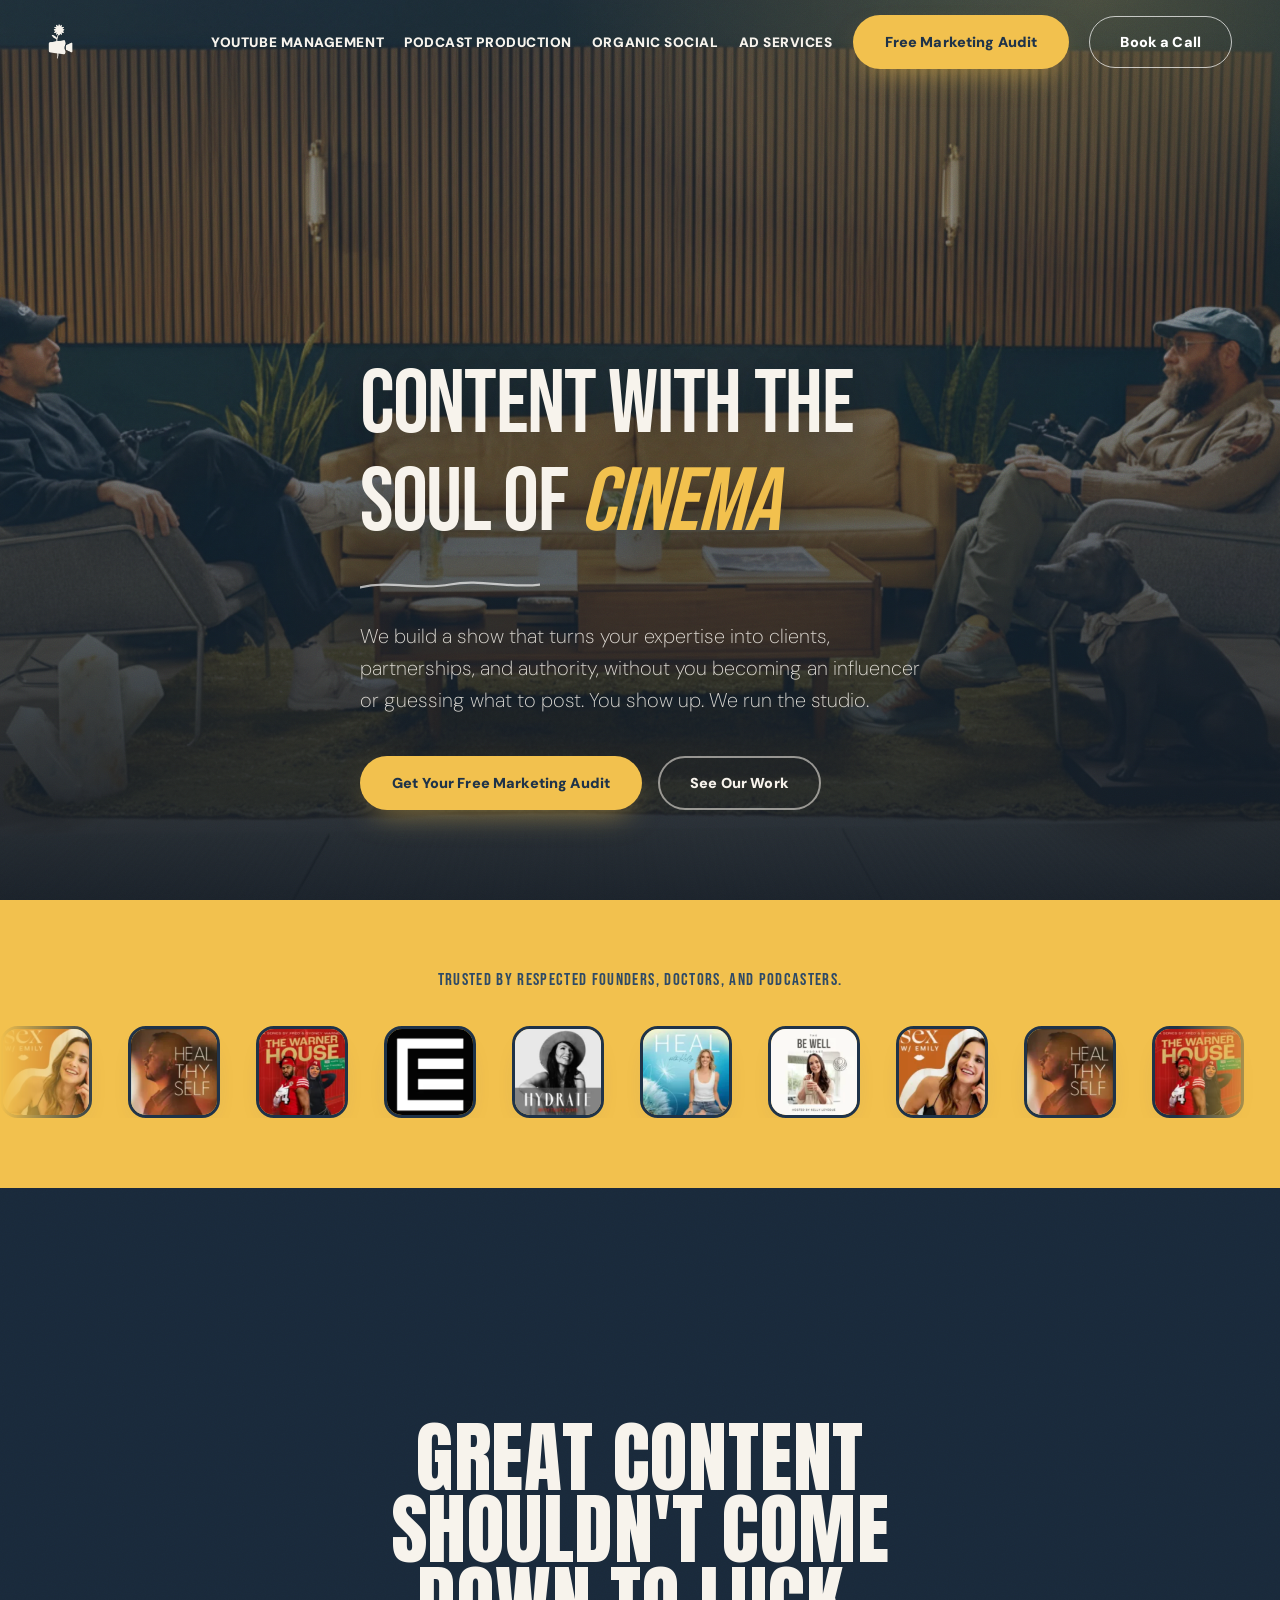
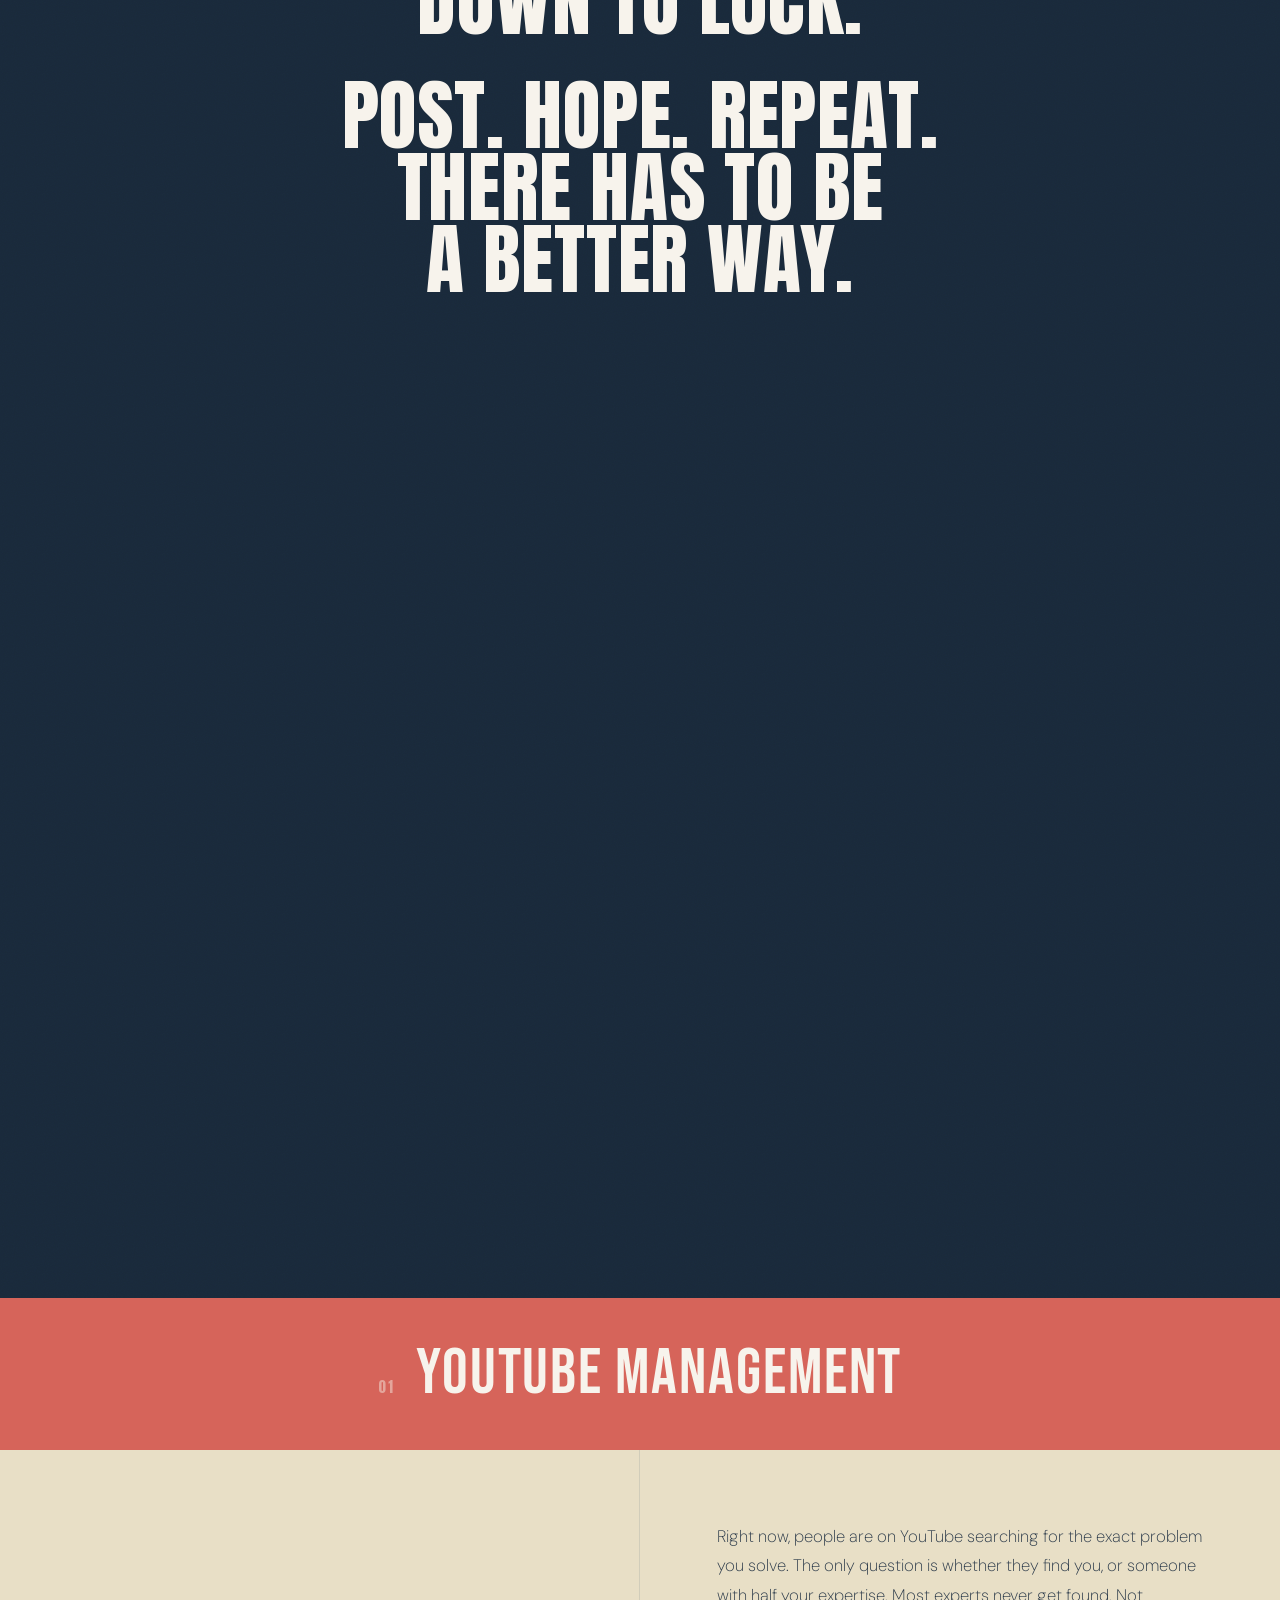
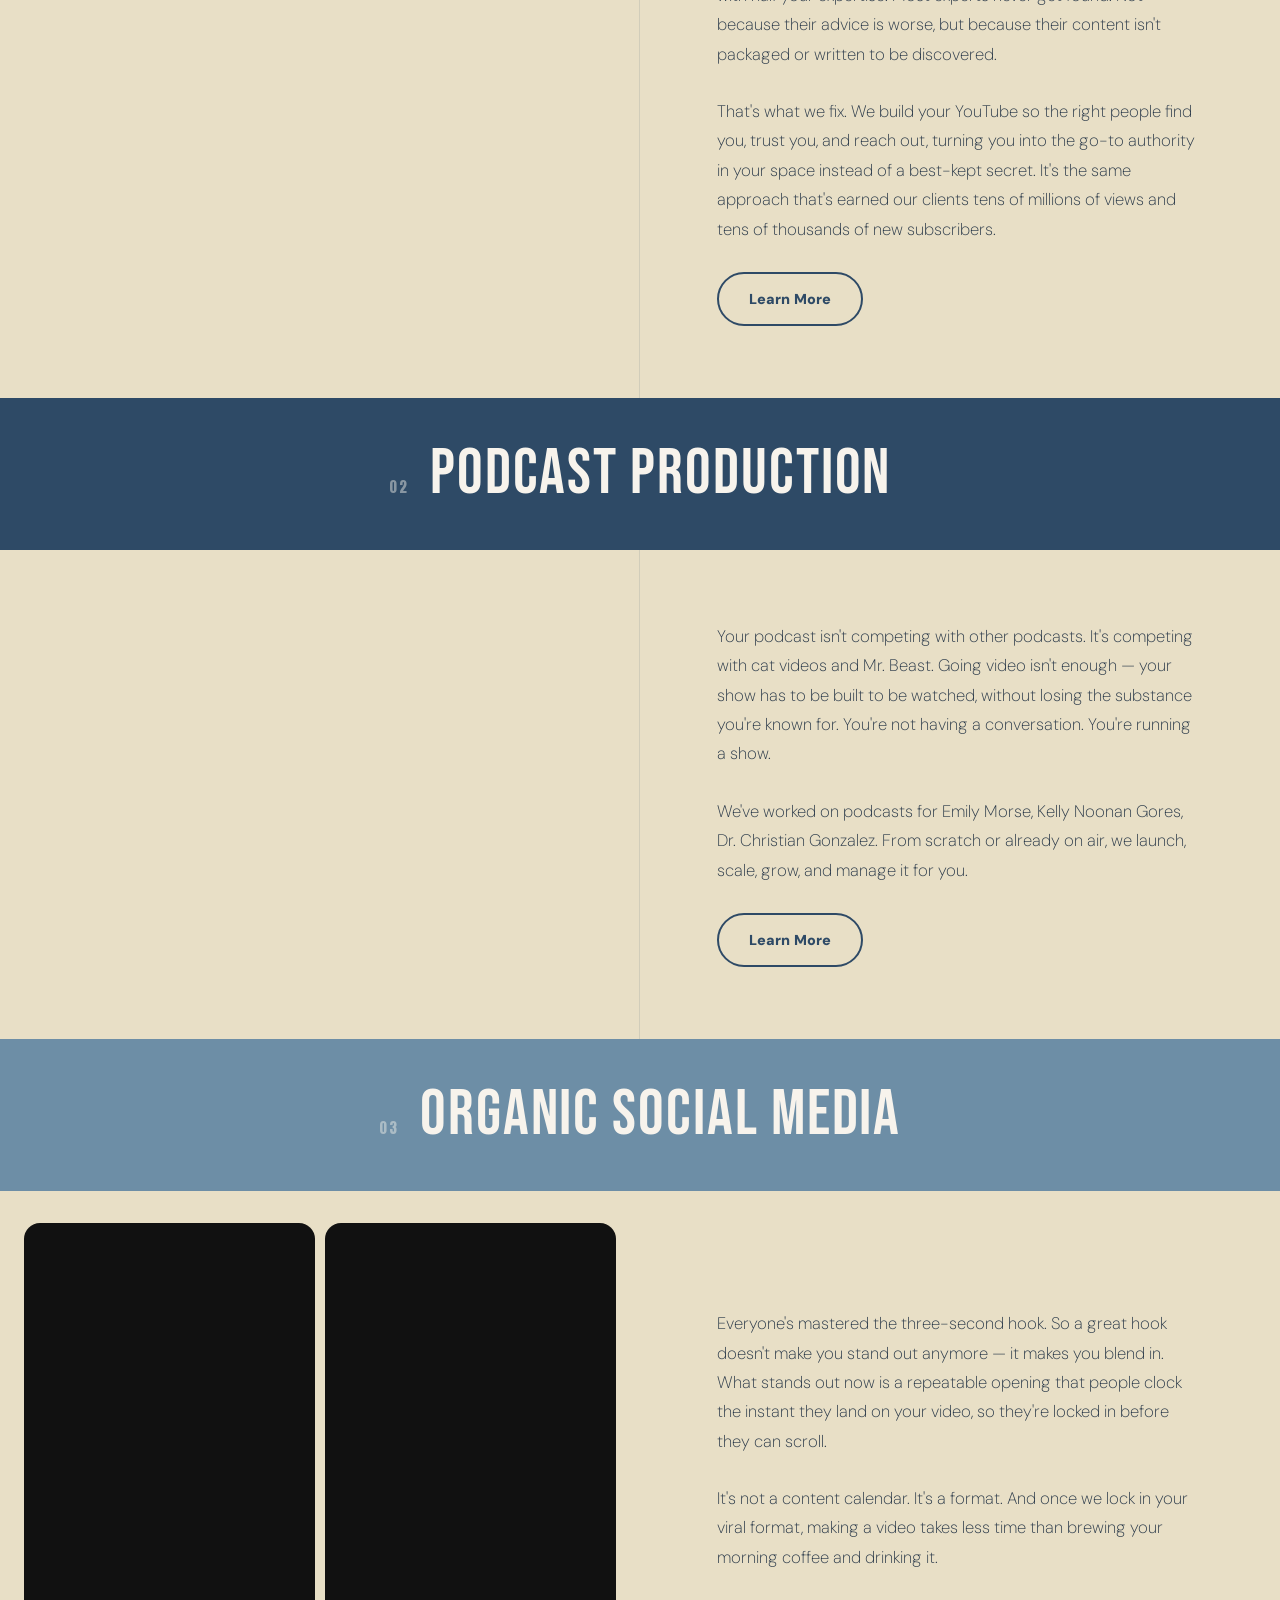
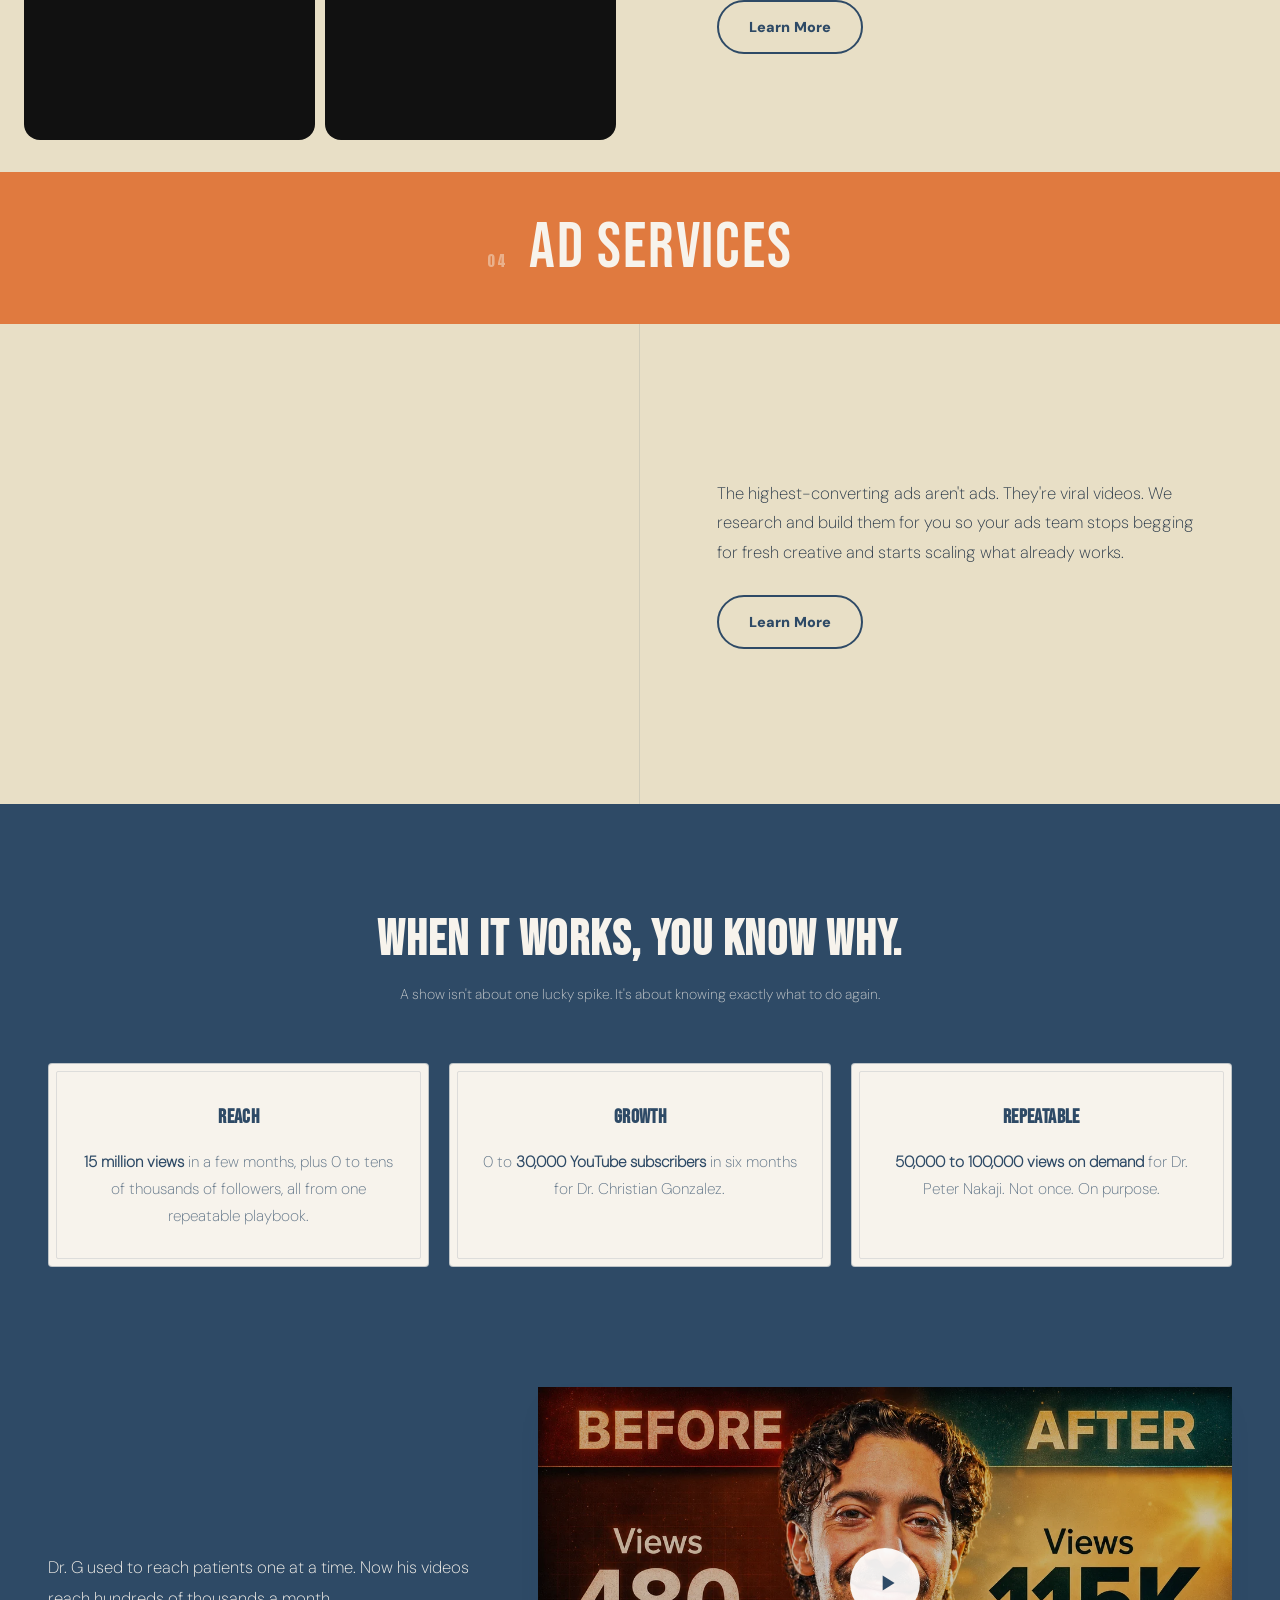
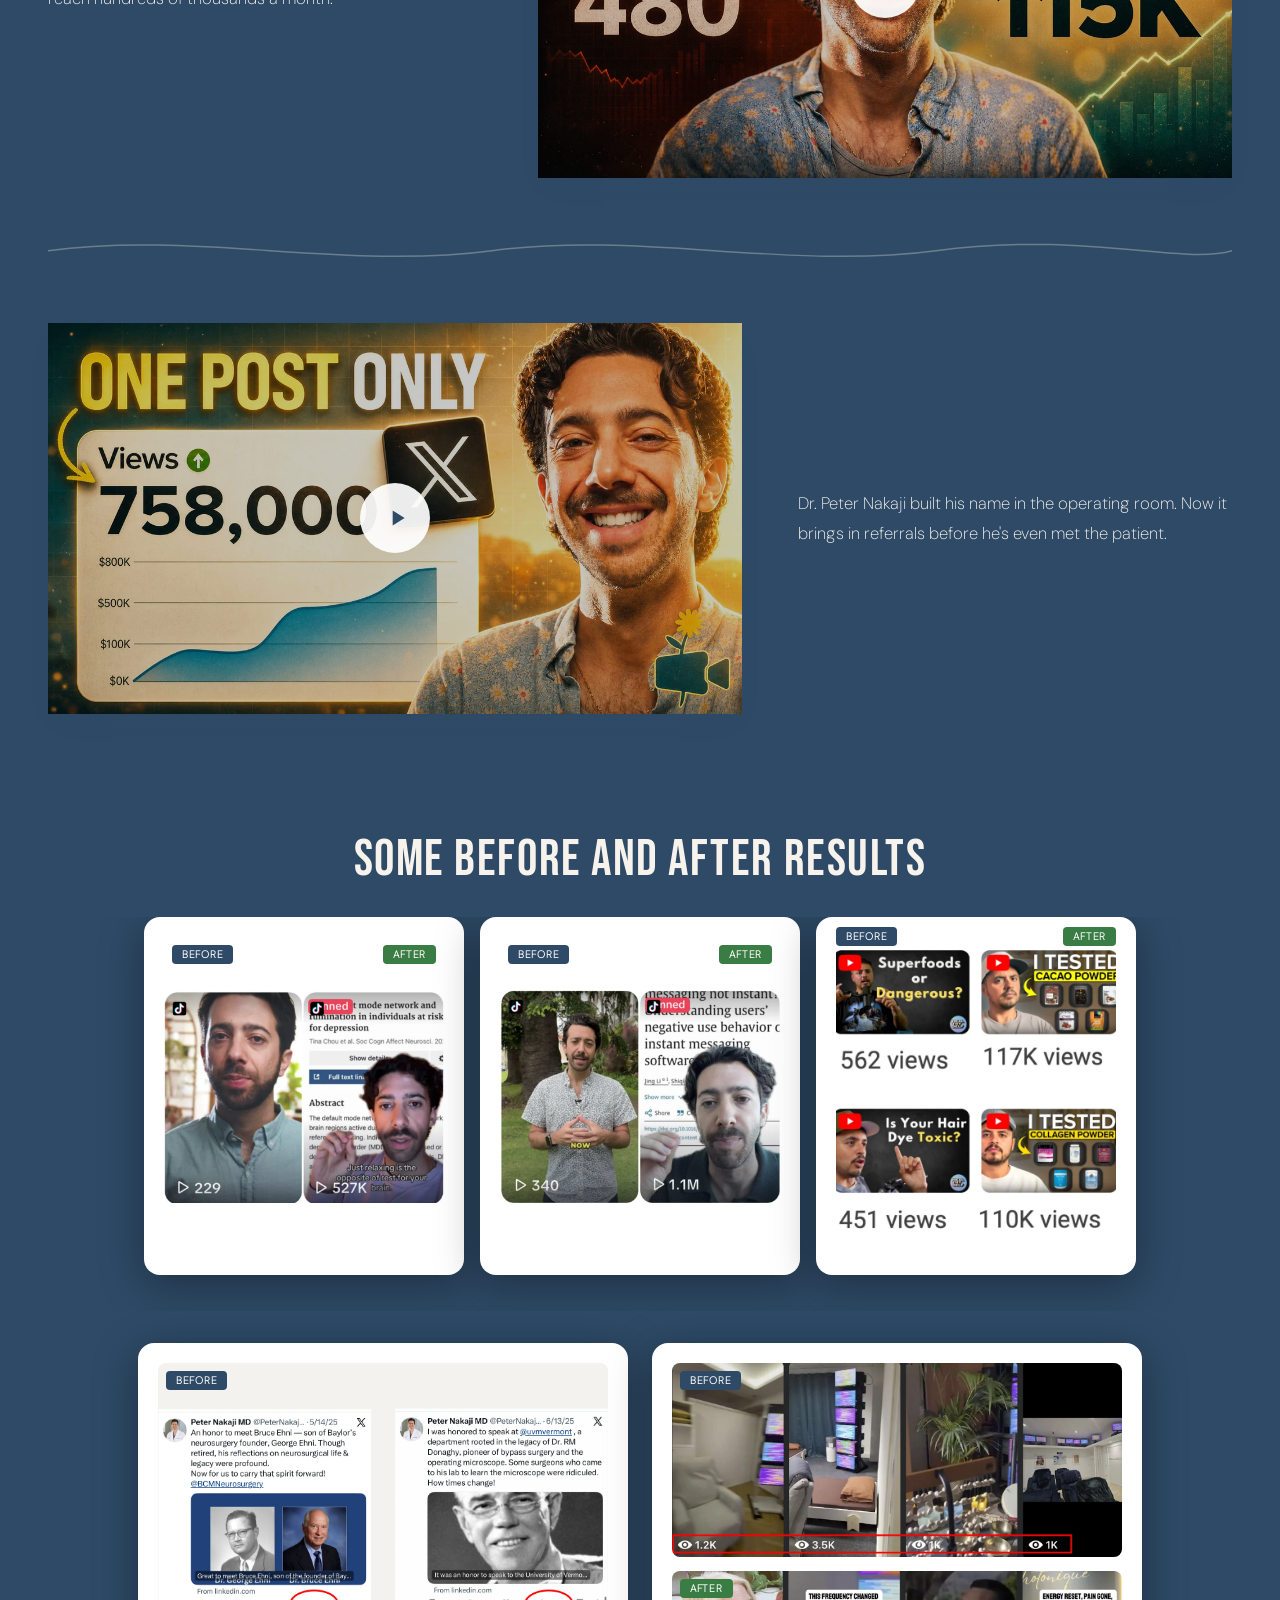
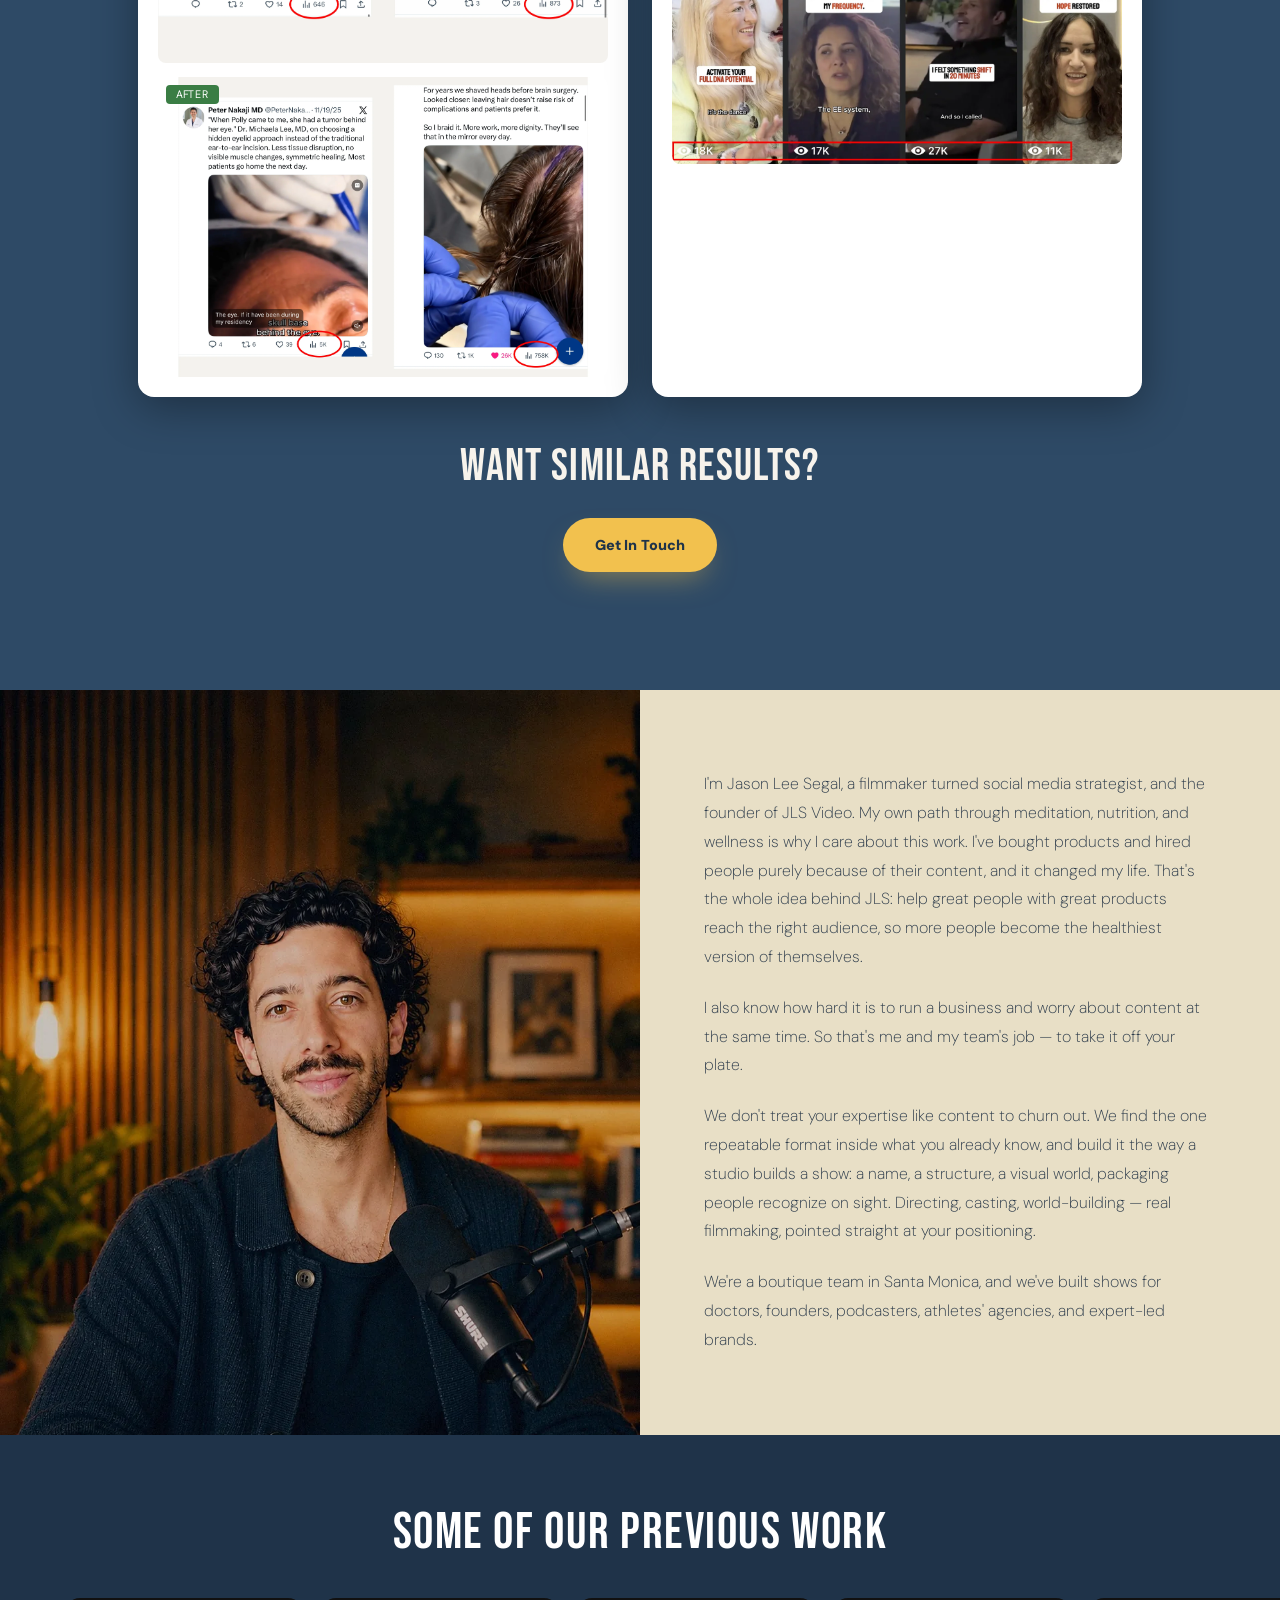
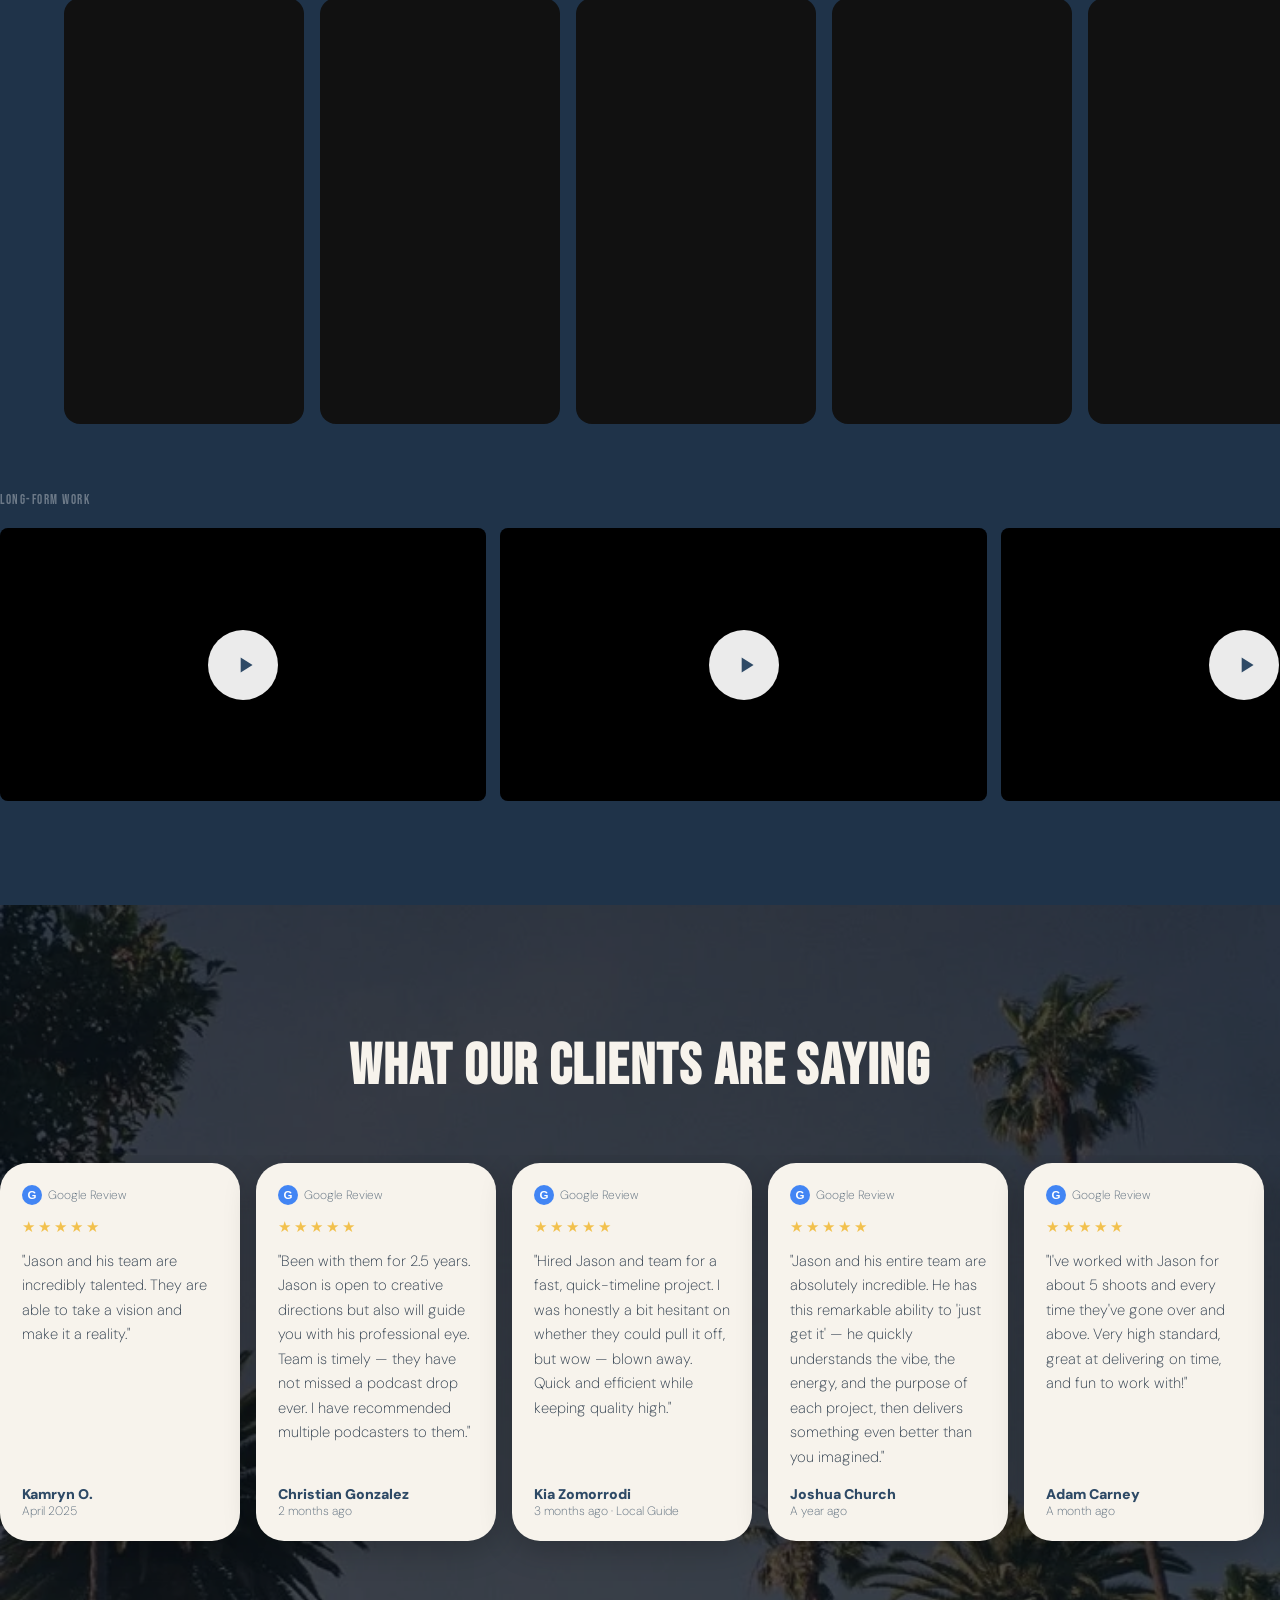
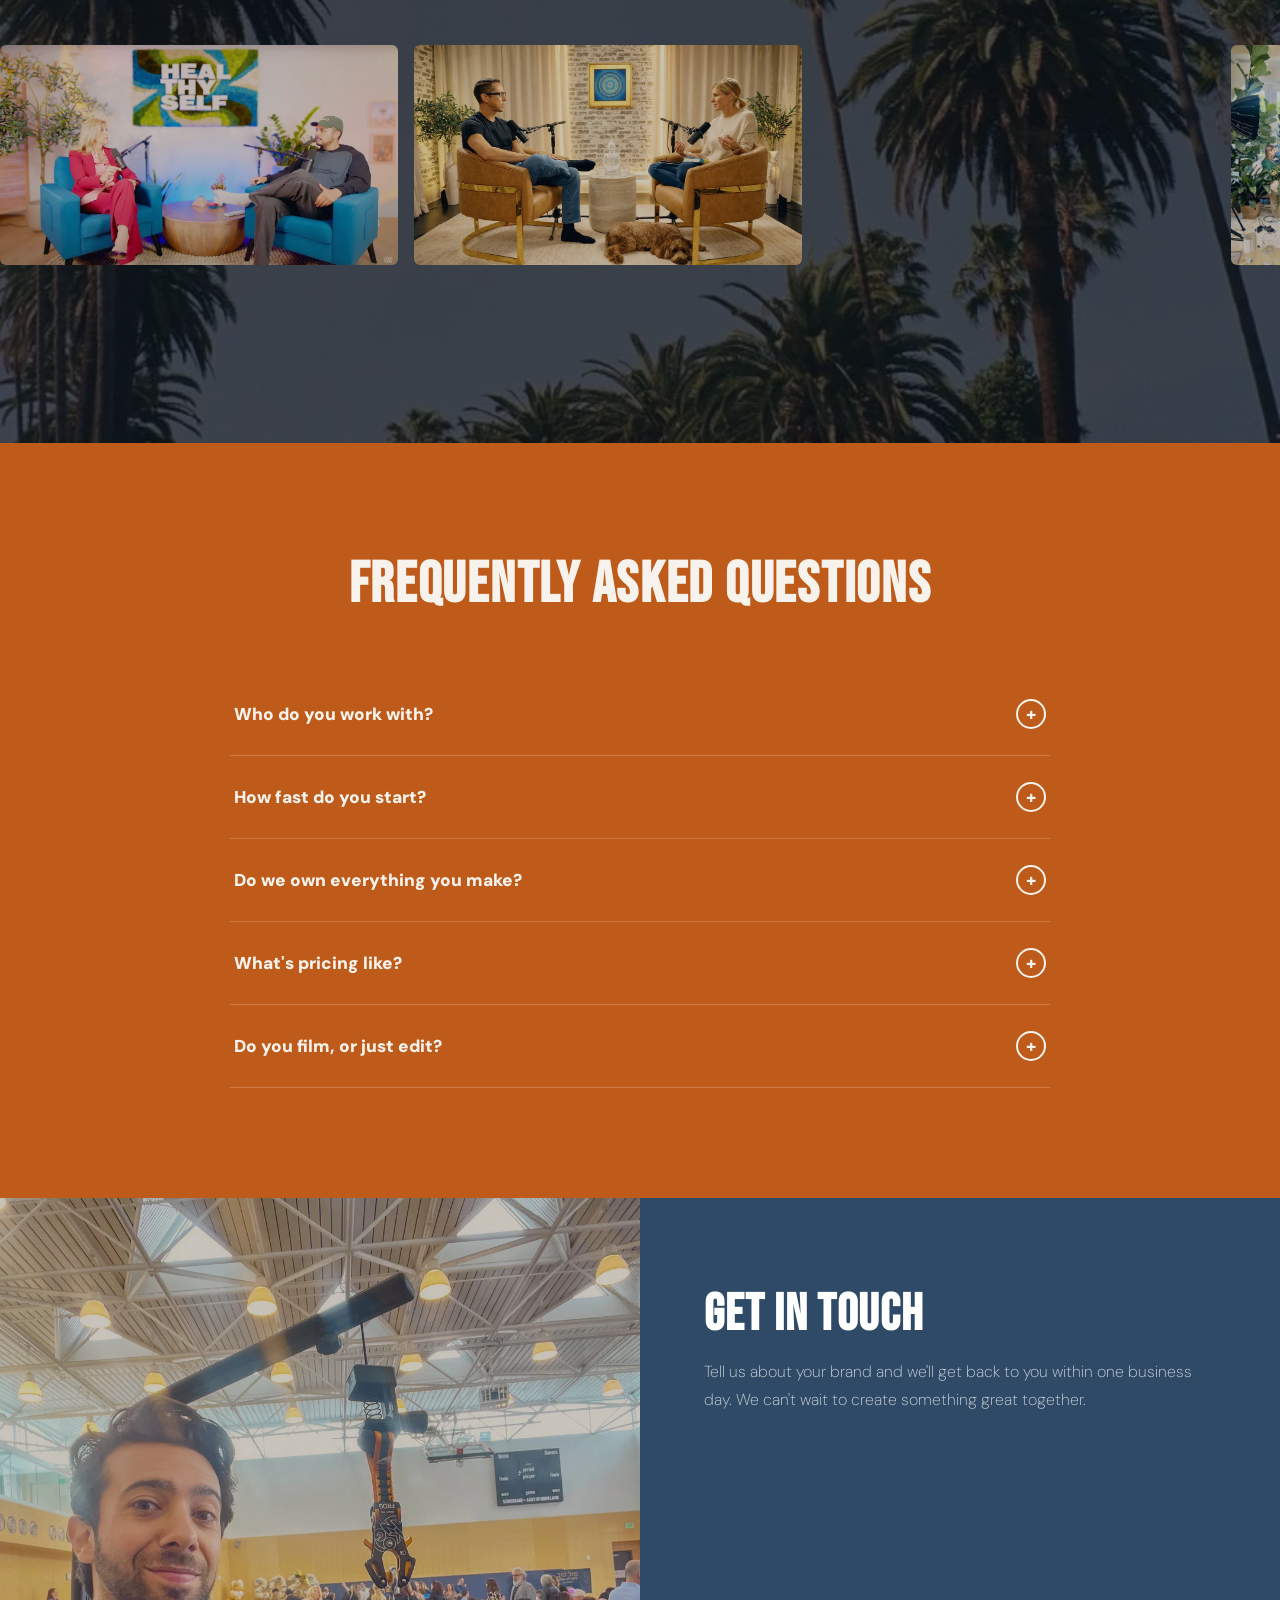
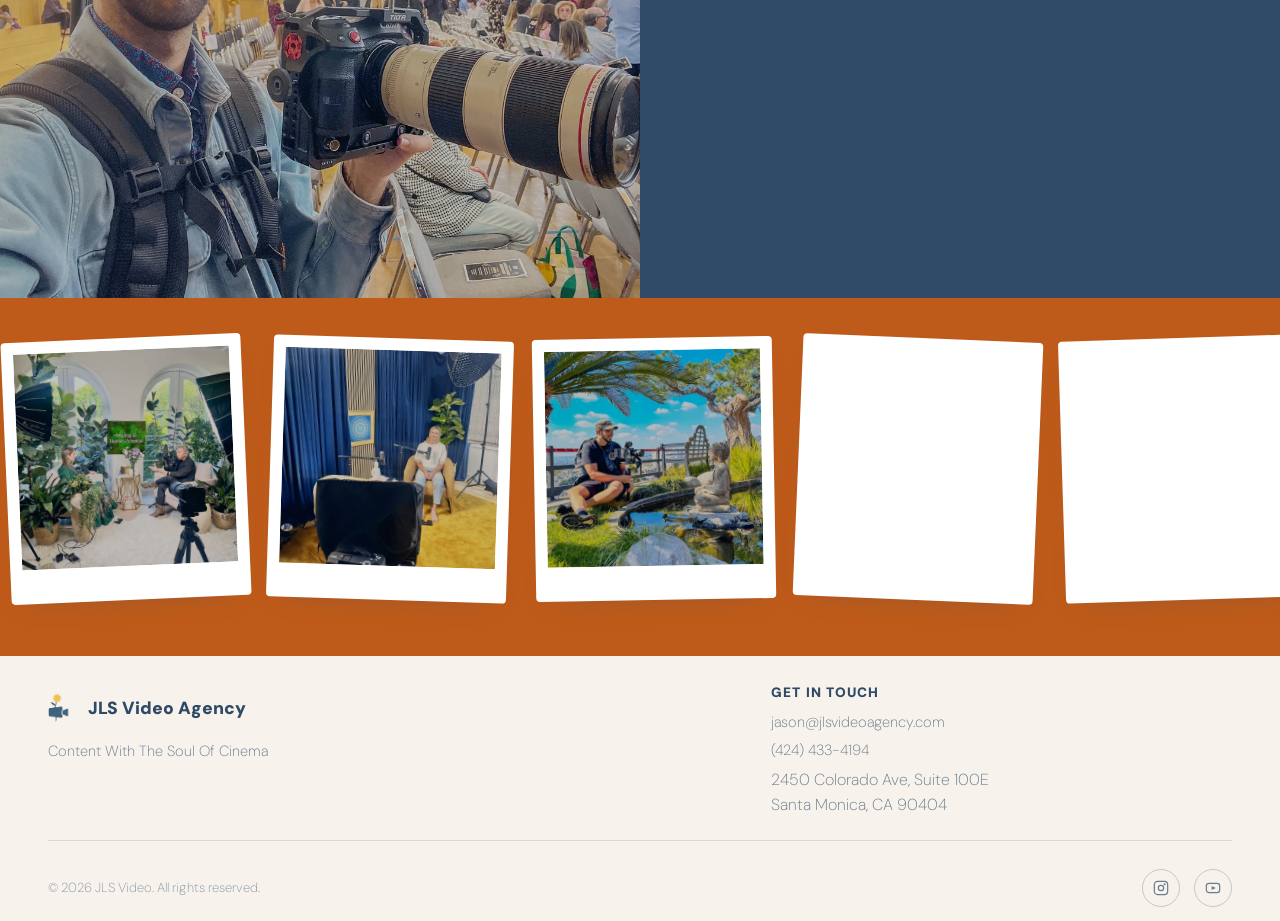
==== commit f131348c: "Add Vercel Web Analytics script to all pages Co-Authored-By: Claude Sonnet 5 <noreply@anthropic.com>" ====
--- a/index.html
+++ b/index.html
@@ -44,7 +44,7 @@
     <img src="assets/images/photos/hero2.webp" alt="Cinematic JLS Video Agency podcast set with two hosts" fetchpriority="high" decoding="async">
   </div>
   <div class="container hero-content">
-    <h1 class="h-display reveal" style="transition-delay:0.1s">Content With The<br>Soul Of <span class="is-italic" style="color:#E63946">Cinema</span></h1>
+    <h1 class="h-display reveal" style="transition-delay:0.1s">Content With The<br>Soul Of <span class="is-italic" style="color:#F2C14E">Cinema</span></h1>
     <svg class="hero-rule reveal" viewBox="0 0 120 10" xmlns="http://www.w3.org/2000/svg" aria-hidden="true"><path pathLength="1" d="M0 7 C20 2 40 9 60 5 C80 1 100 8 120 5" stroke="rgba(255,255,255,0.65)" stroke-width="1.5" fill="none" stroke-linecap="round"/></svg>
     <p class="lede reveal" style="transition-delay:0.5s">We build a show that turns your expertise into clients, partnerships, and authority, without you becoming an influencer or guessing what to post. You show up.<br class="mobile-break"> We run the studio.</p>
     <div class="hero-actions reveal" style="transition-delay:0.65s">
@@ -750,5 +750,6 @@
 
 <script defer src="assets/js/main.js?v=1783369704"></script>
 <script src="https://link.justgoingviral.com/js/form_embed.js"></script>
+<script defer src="/_vercel/insights/script.js"></script>
 </body>
 </html>
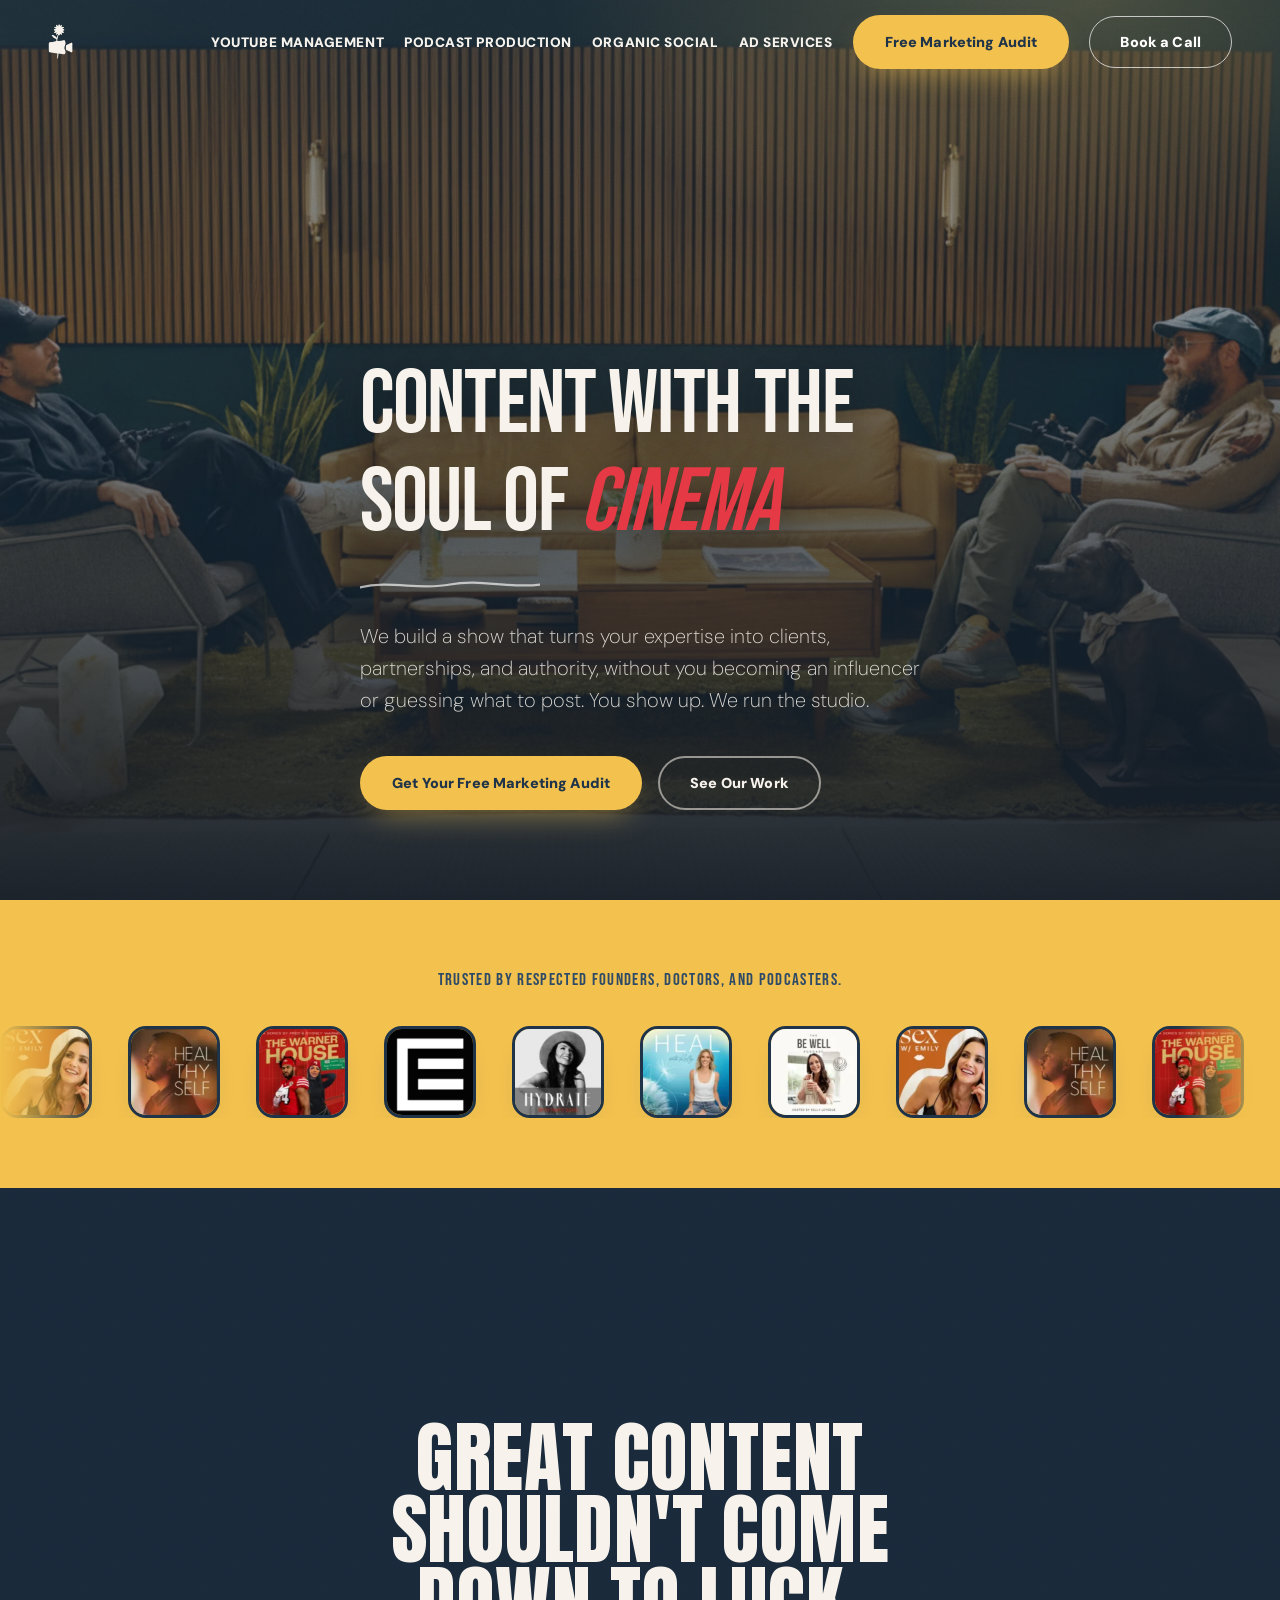
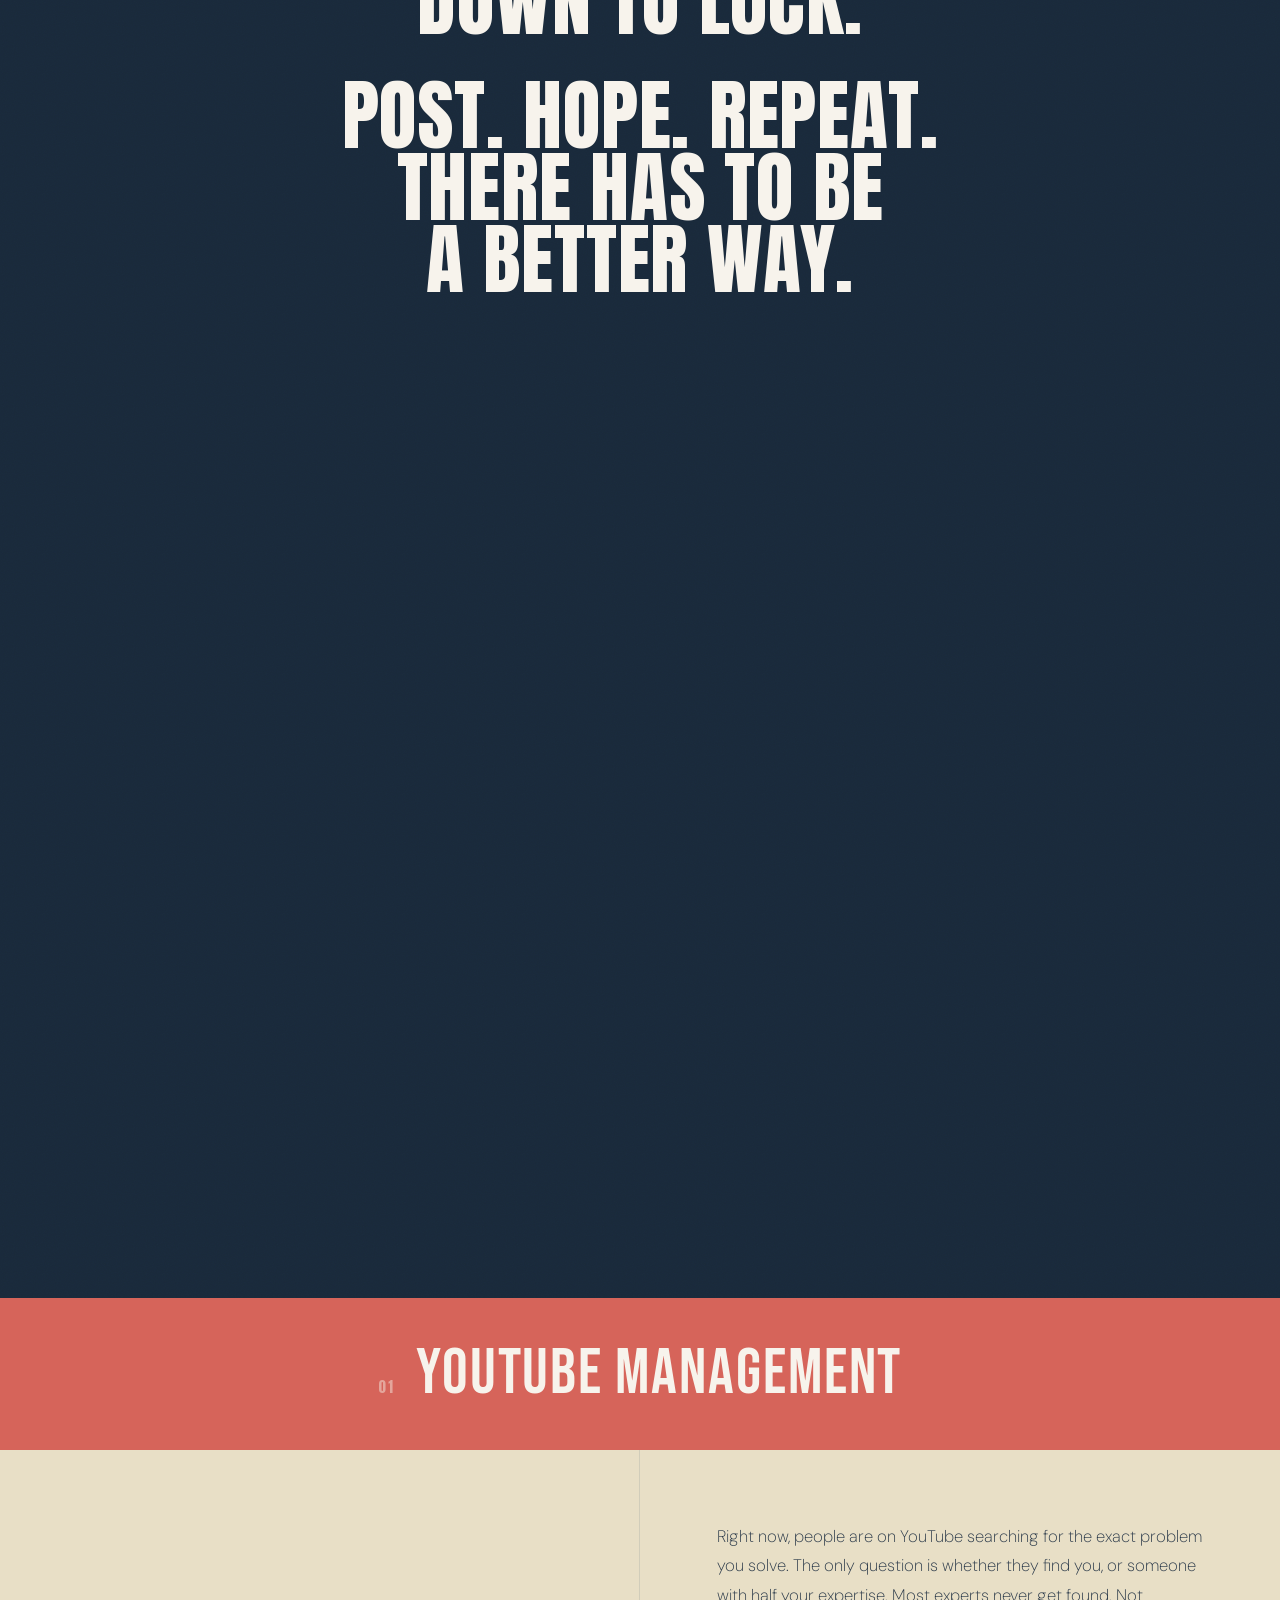
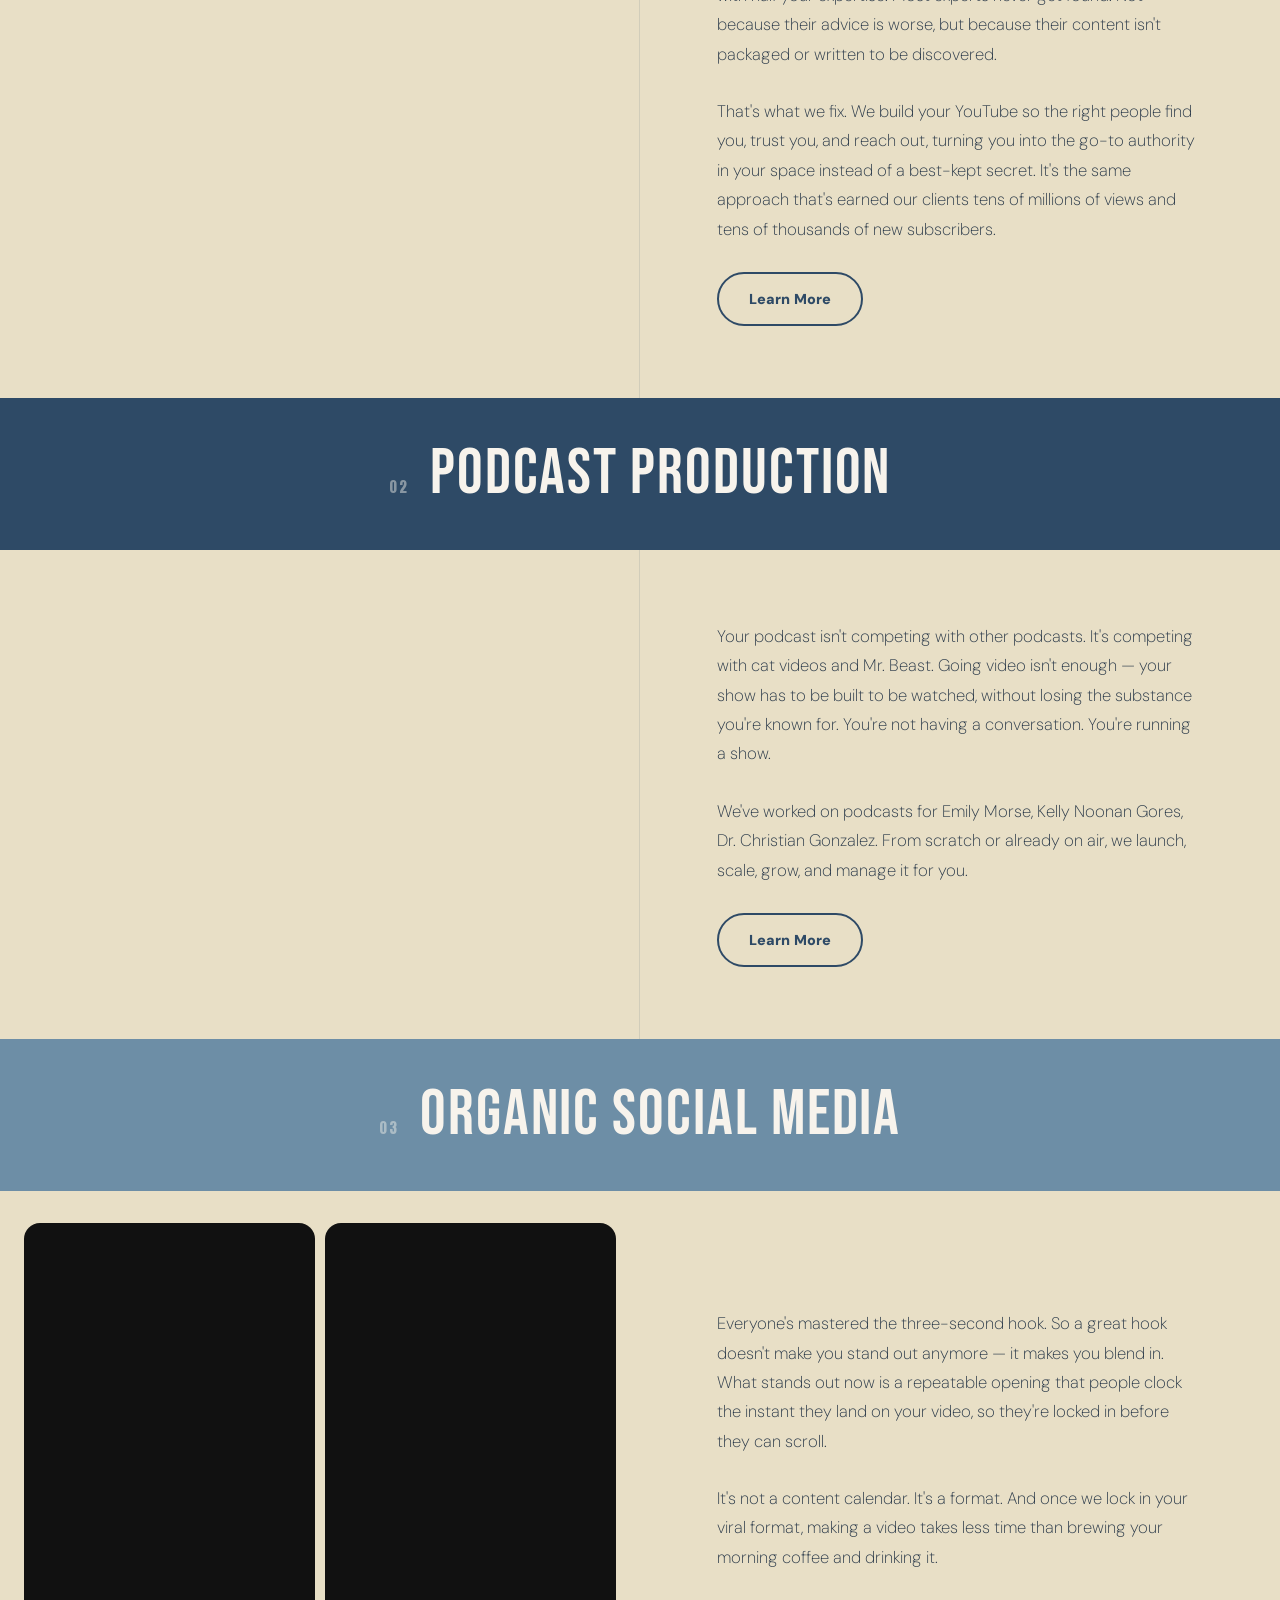
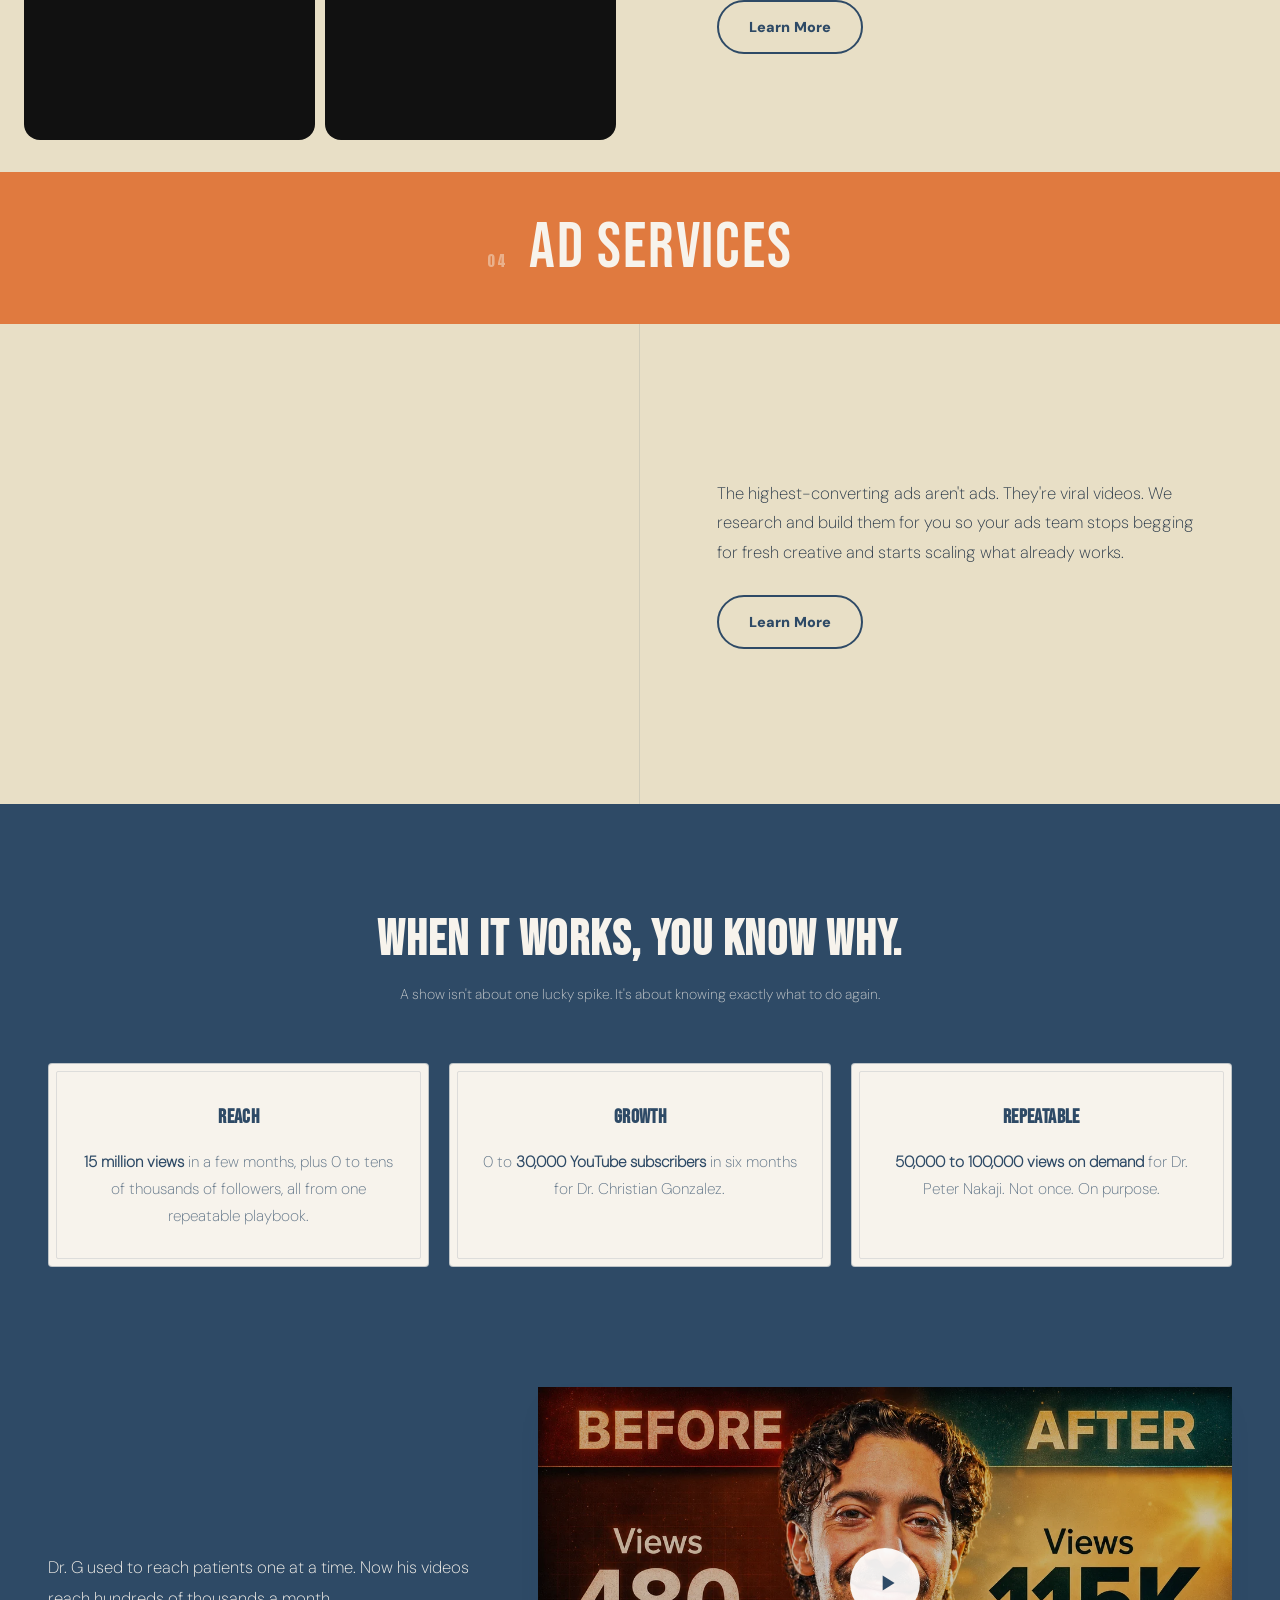
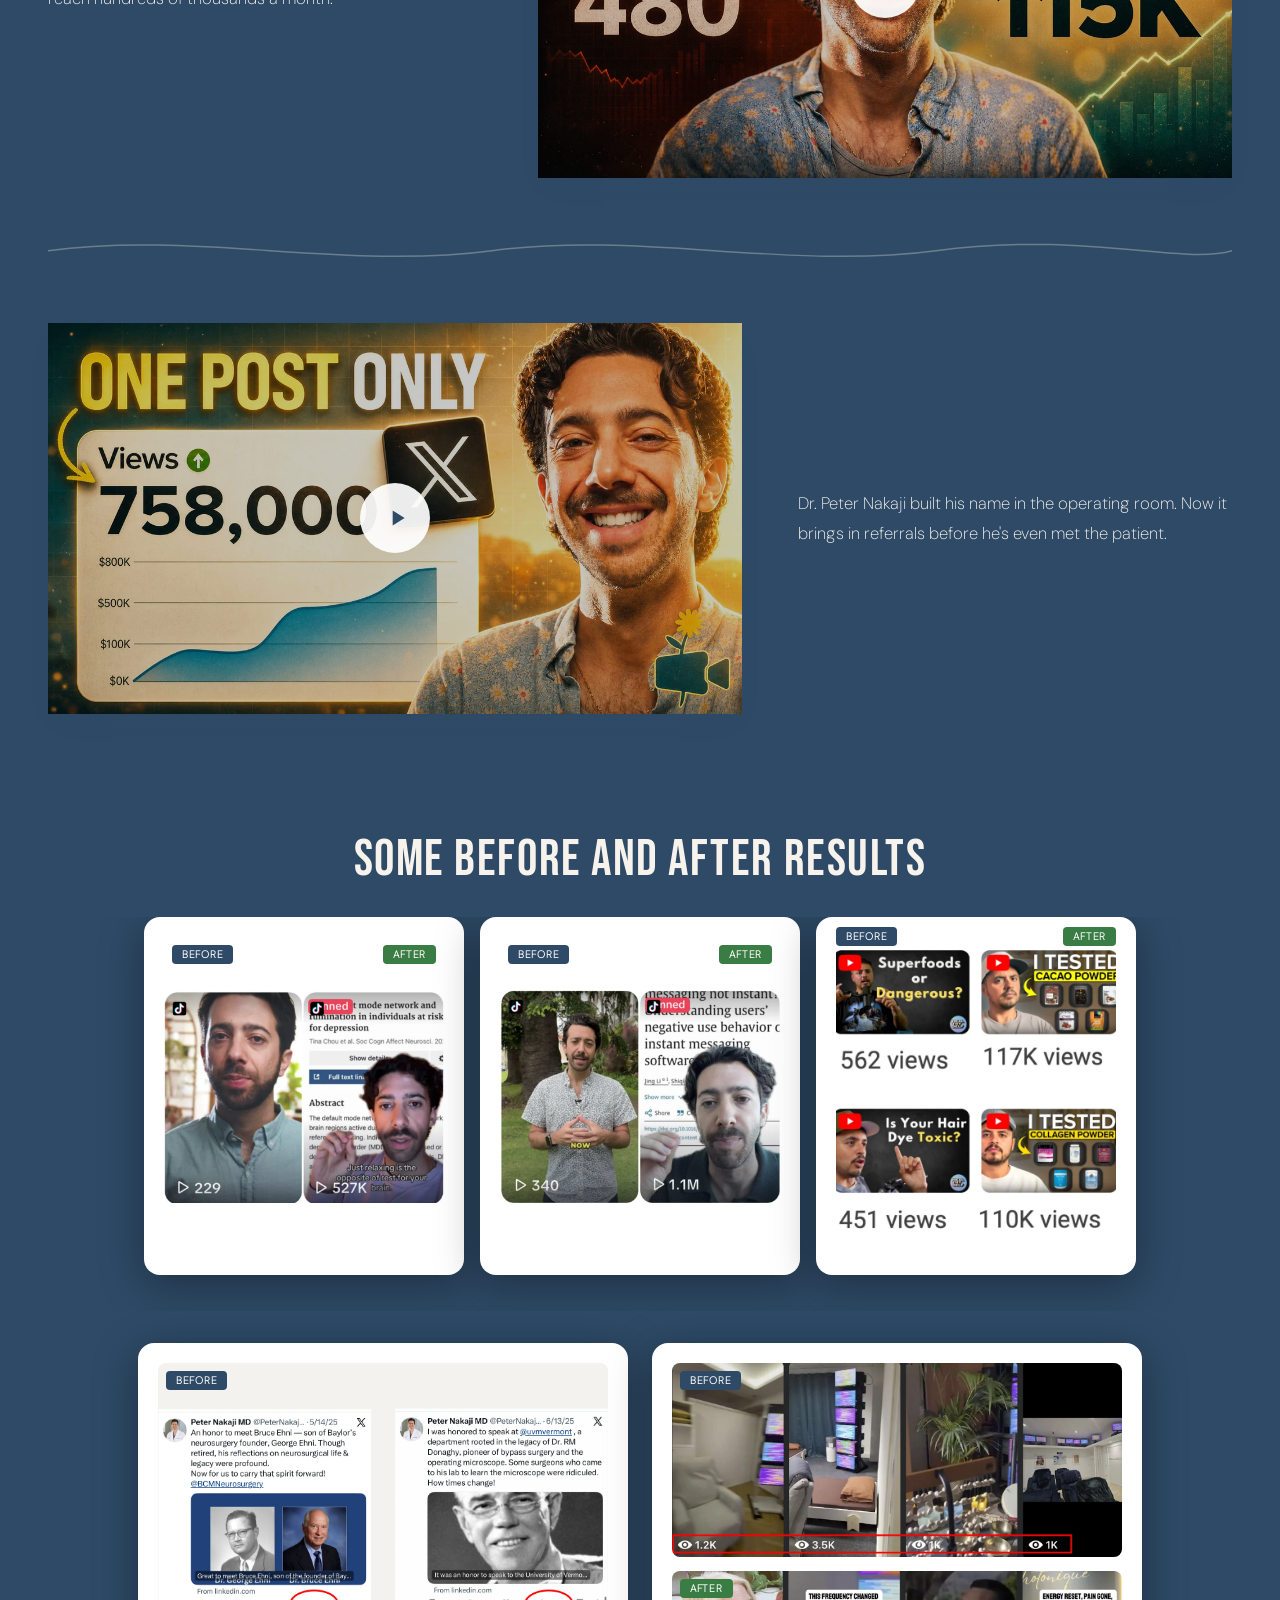
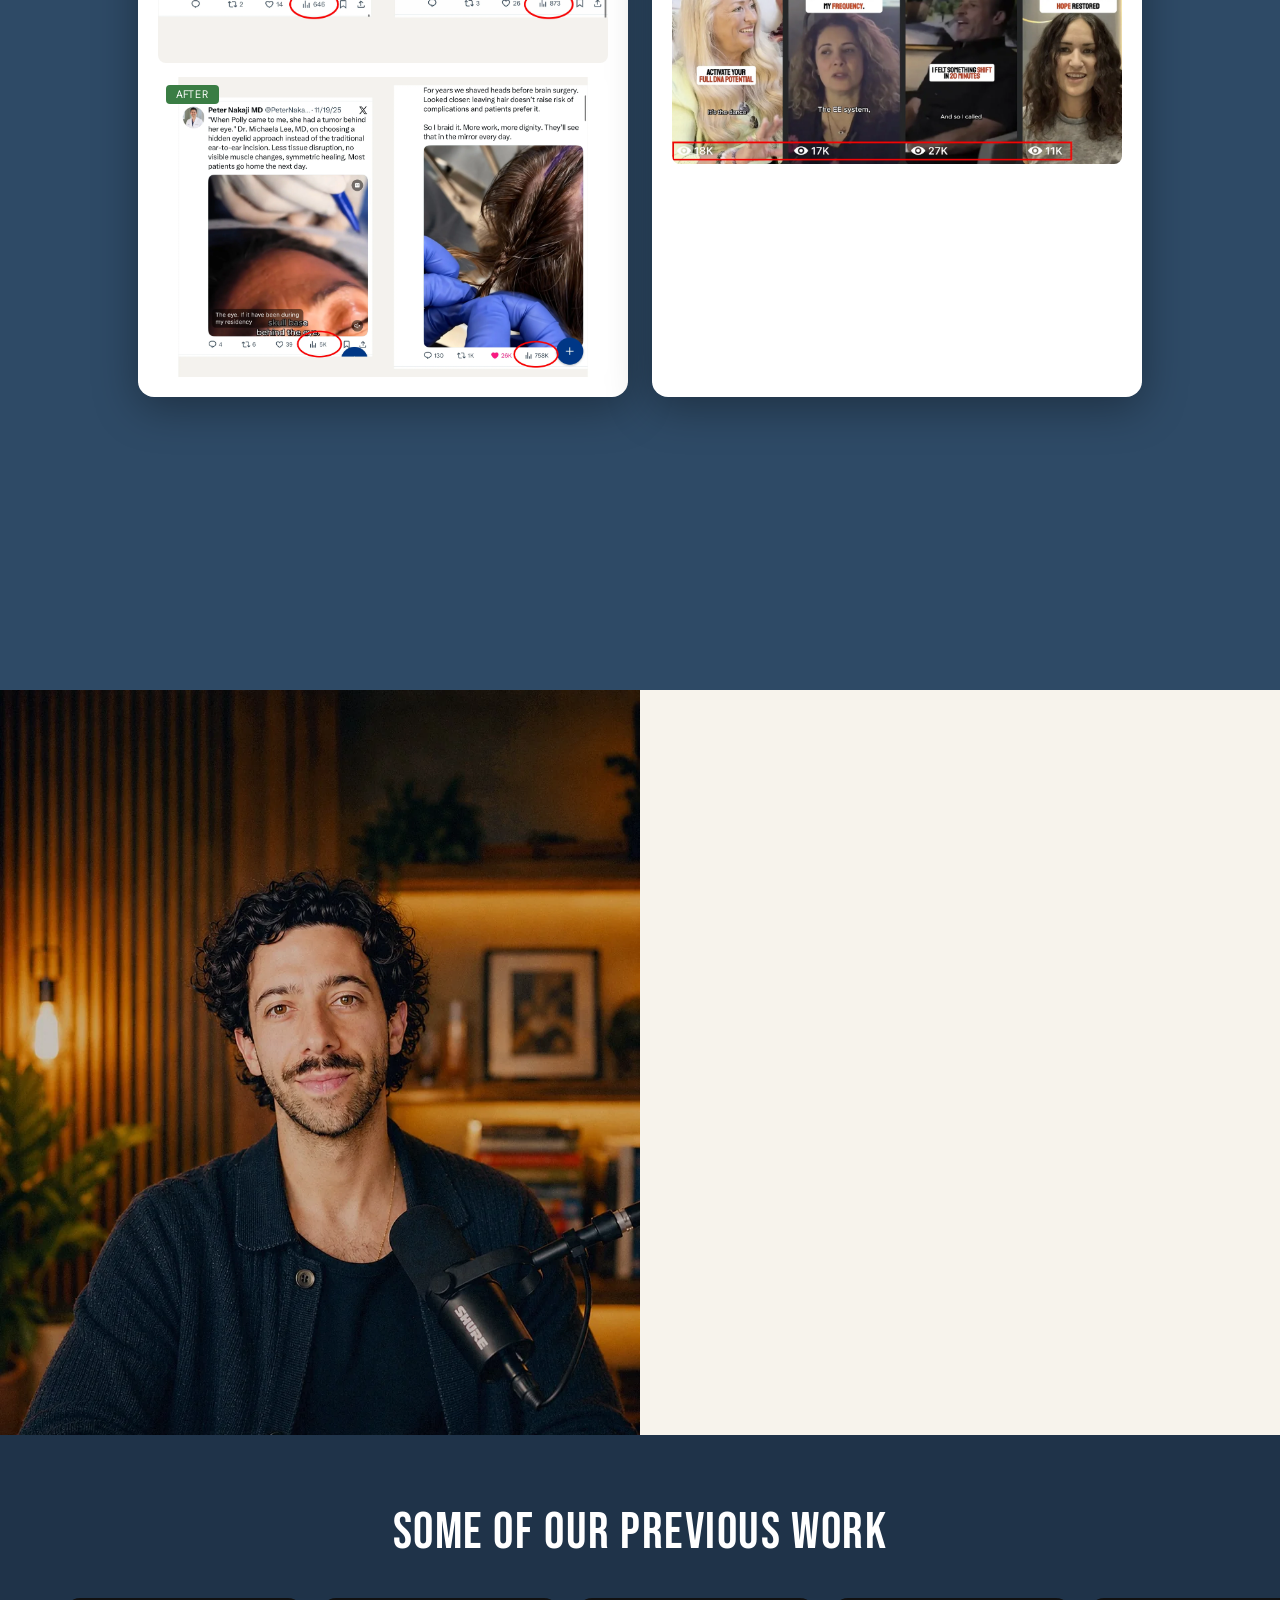
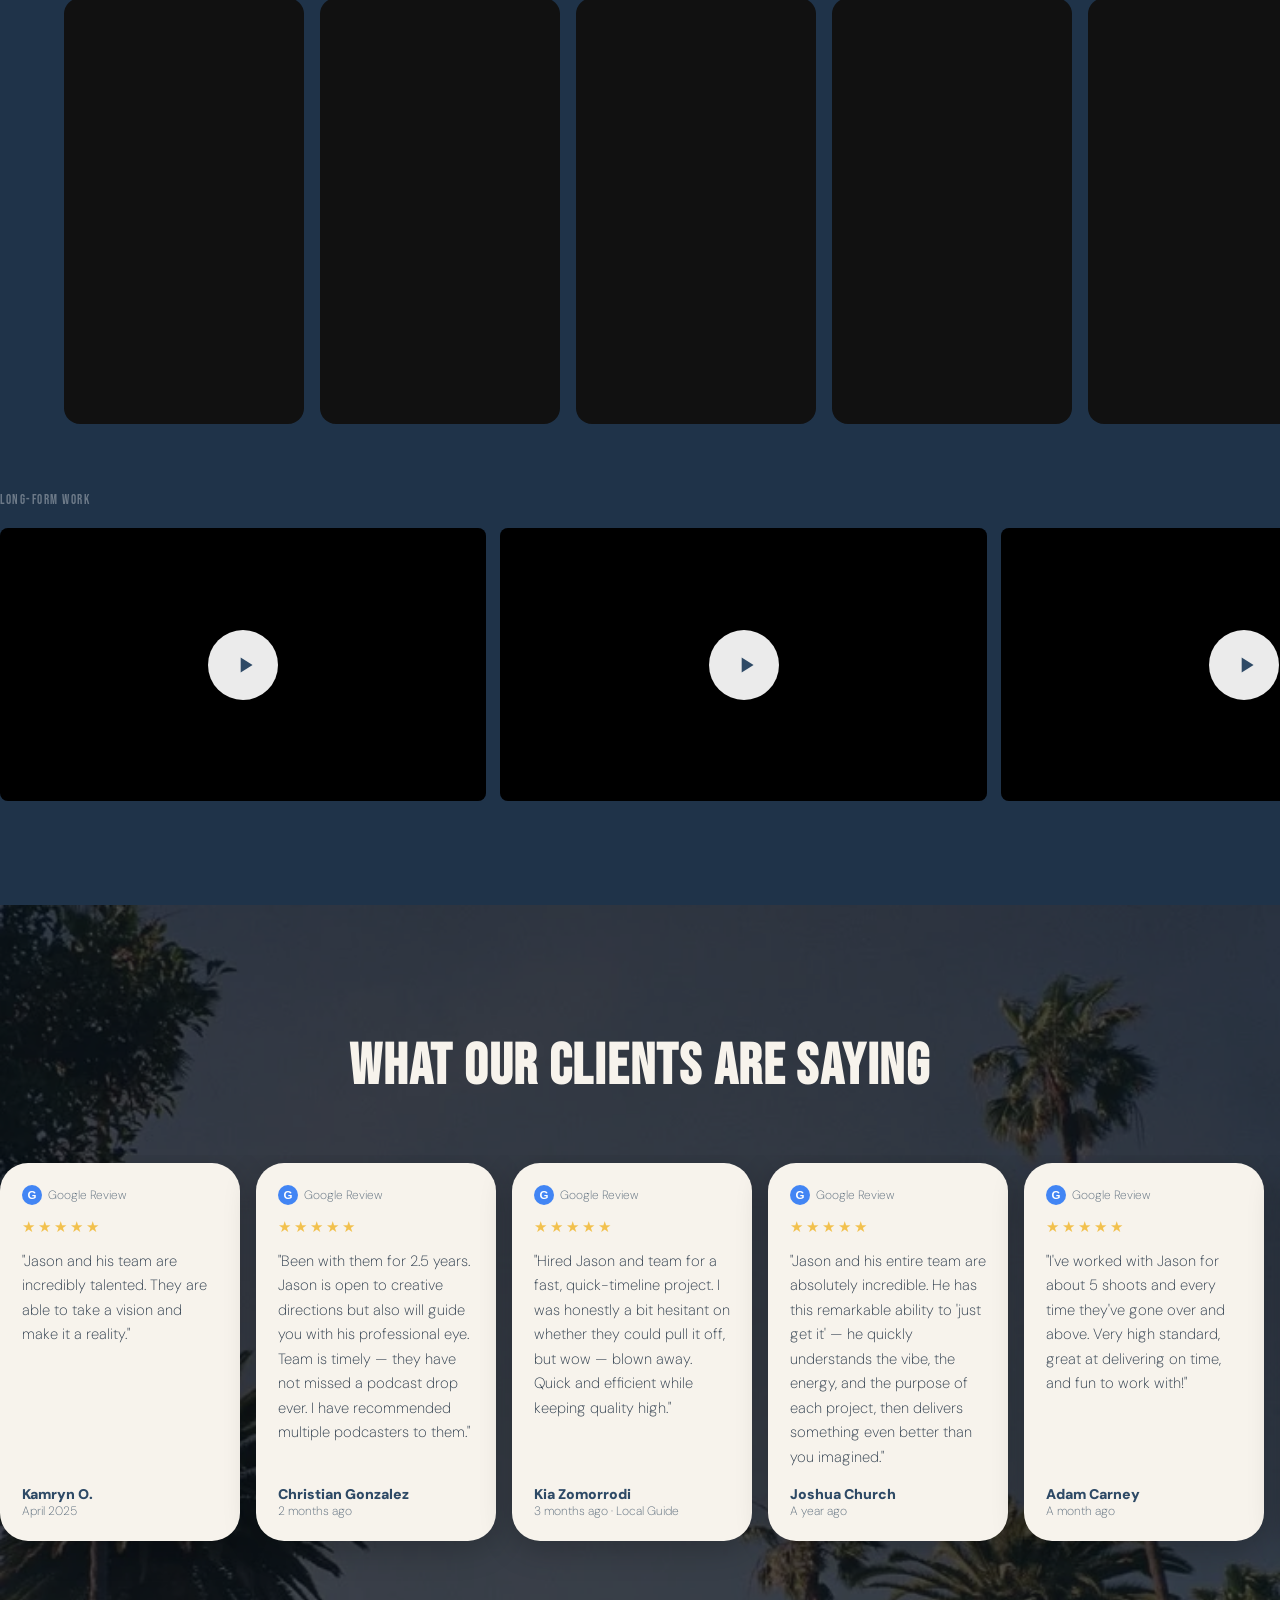
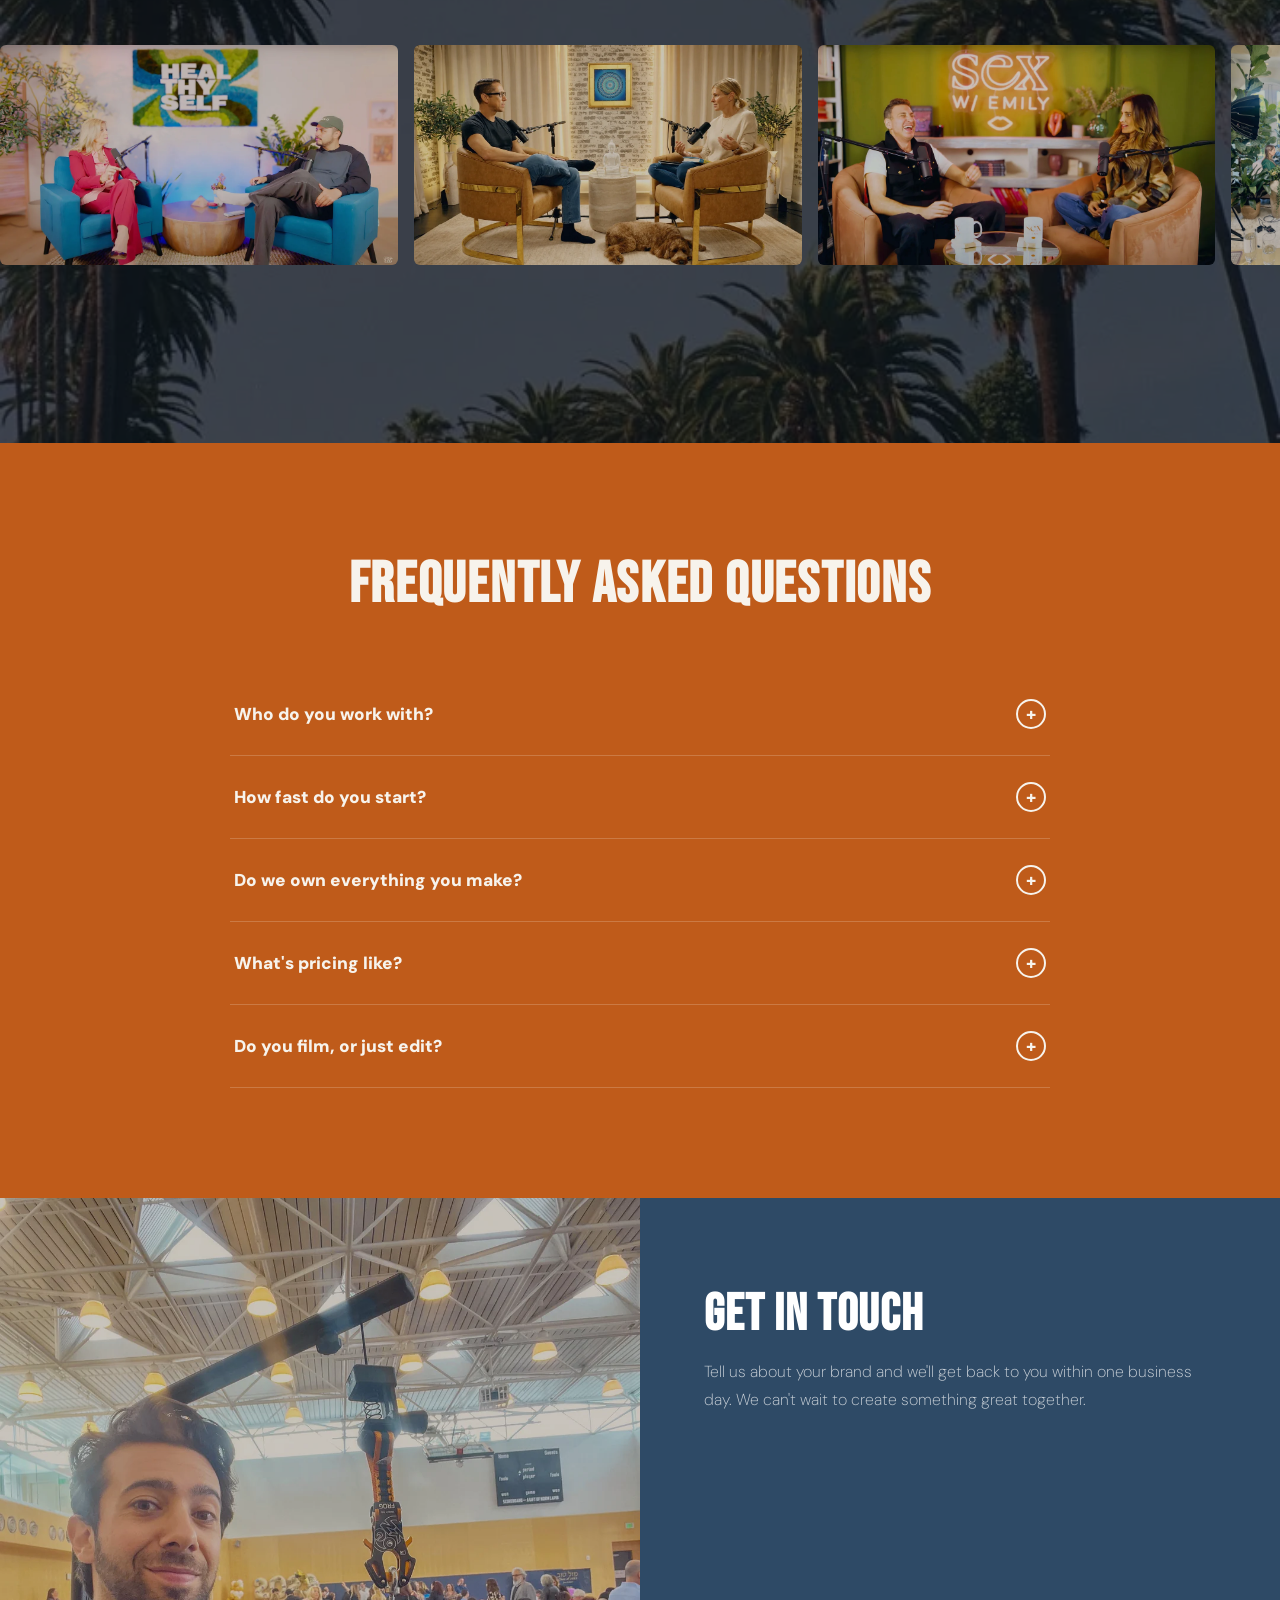
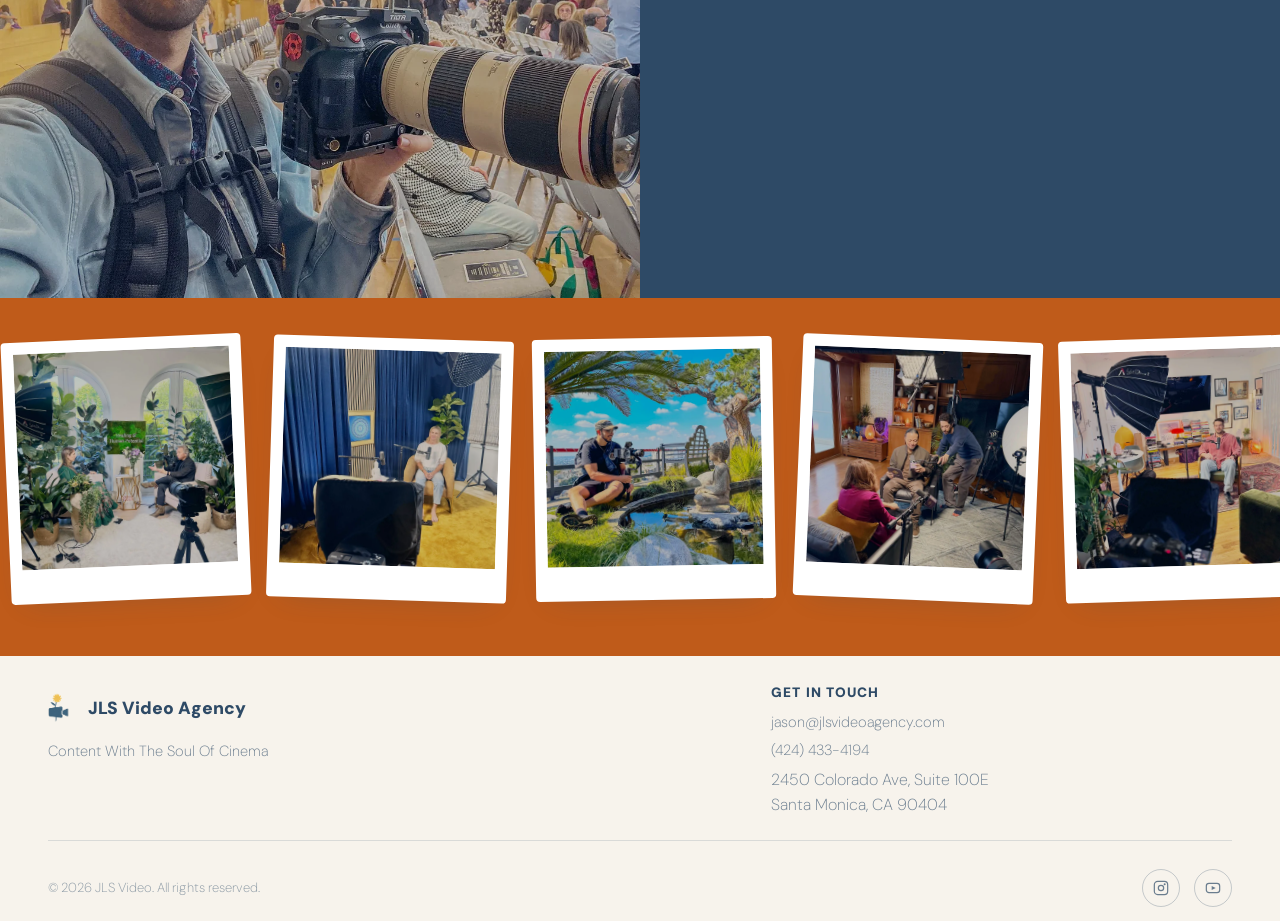
==== commit 4219a53d: "Merge branch 'main' of https://github.com/jasonleesegal-creator/jls-web" ====
--- a/index.html
+++ b/index.html
@@ -44,7 +44,7 @@
     <img src="assets/images/photos/hero2.webp" alt="Cinematic JLS Video Agency podcast set with two hosts" fetchpriority="high" decoding="async">
   </div>
   <div class="container hero-content">
-    <h1 class="h-display reveal" style="transition-delay:0.1s">Content With The<br>Soul Of <span class="is-italic" style="color:#F2C14E">Cinema</span></h1>
+    <h1 class="h-display reveal" style="transition-delay:0.1s">Content With The<br>Soul Of <span class="is-italic" style="color:#E63946">Cinema</span></h1>
     <svg class="hero-rule reveal" viewBox="0 0 120 10" xmlns="http://www.w3.org/2000/svg" aria-hidden="true"><path pathLength="1" d="M0 7 C20 2 40 9 60 5 C80 1 100 8 120 5" stroke="rgba(255,255,255,0.65)" stroke-width="1.5" fill="none" stroke-linecap="round"/></svg>
     <p class="lede reveal" style="transition-delay:0.5s">We build a show that turns your expertise into clients, partnerships, and authority, without you becoming an influencer or guessing what to post. You show up.<br class="mobile-break"> We run the studio.</p>
     <div class="hero-actions reveal" style="transition-delay:0.65s">
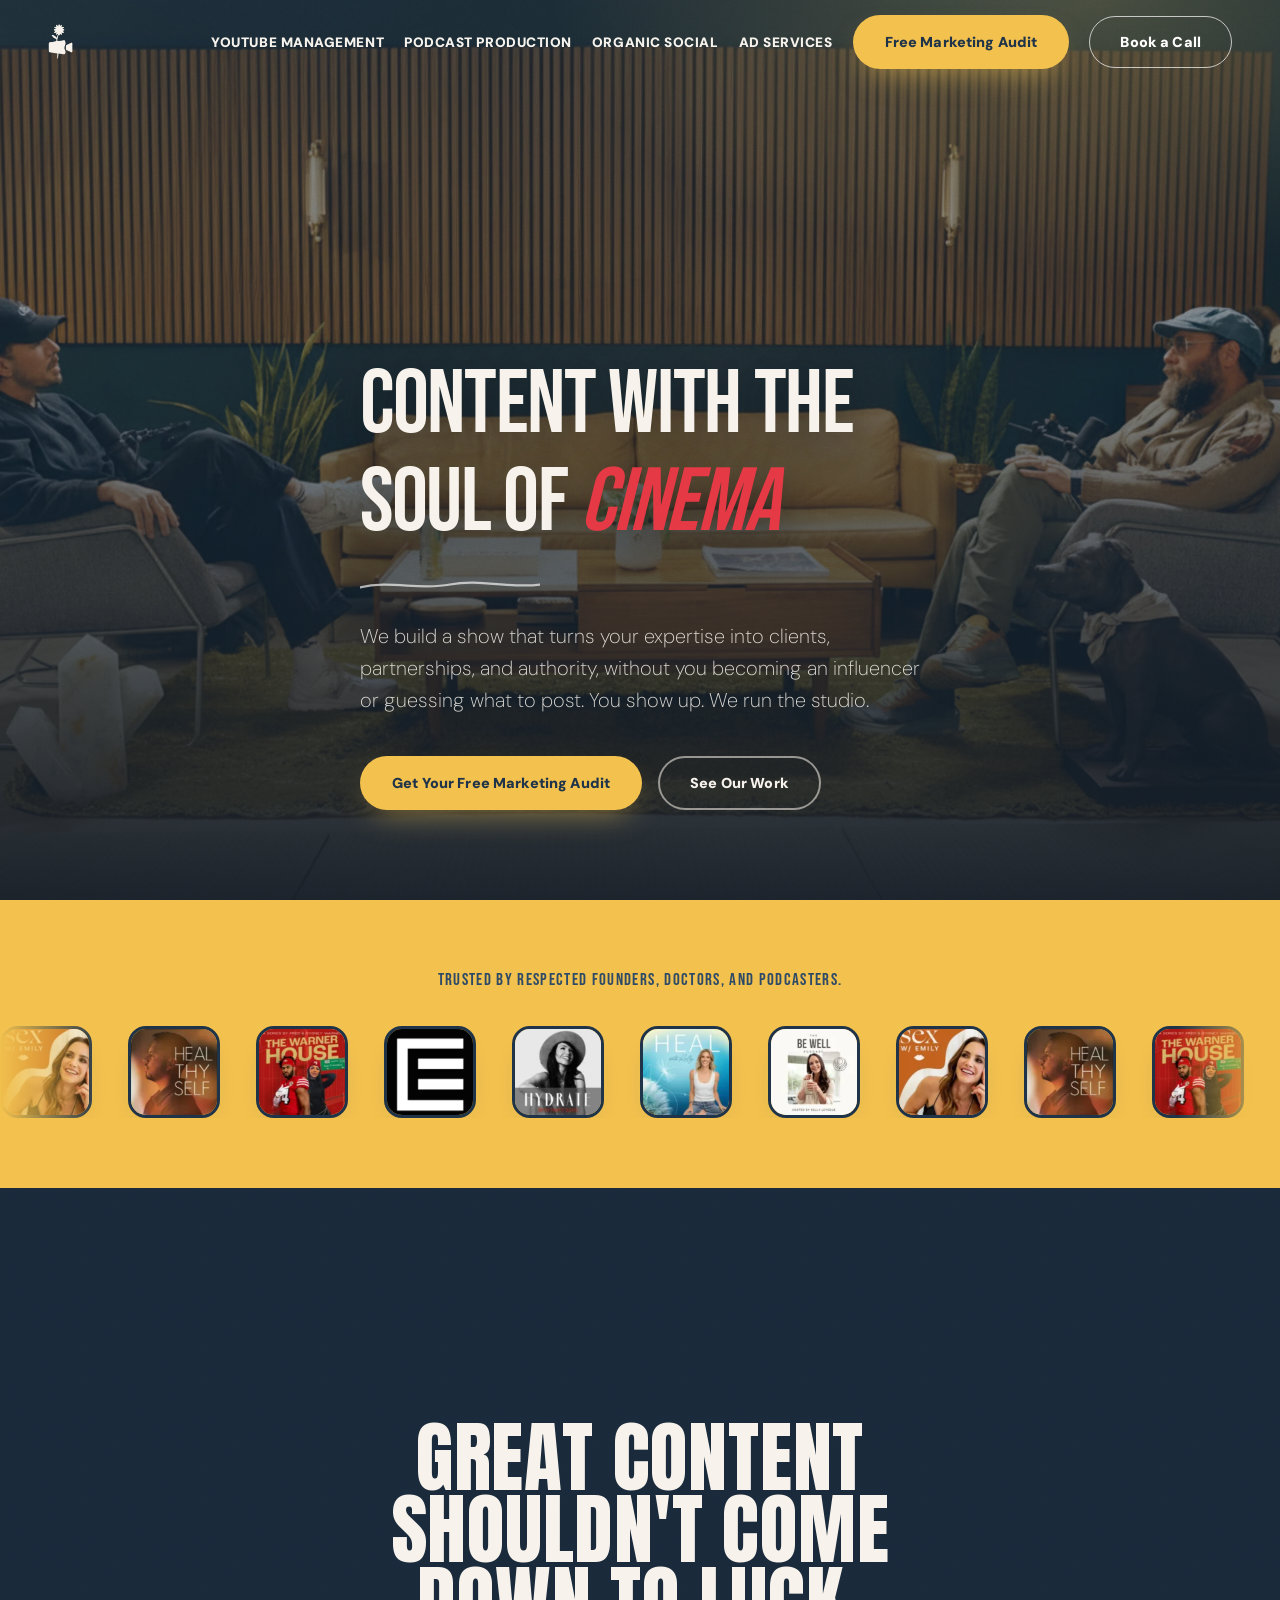
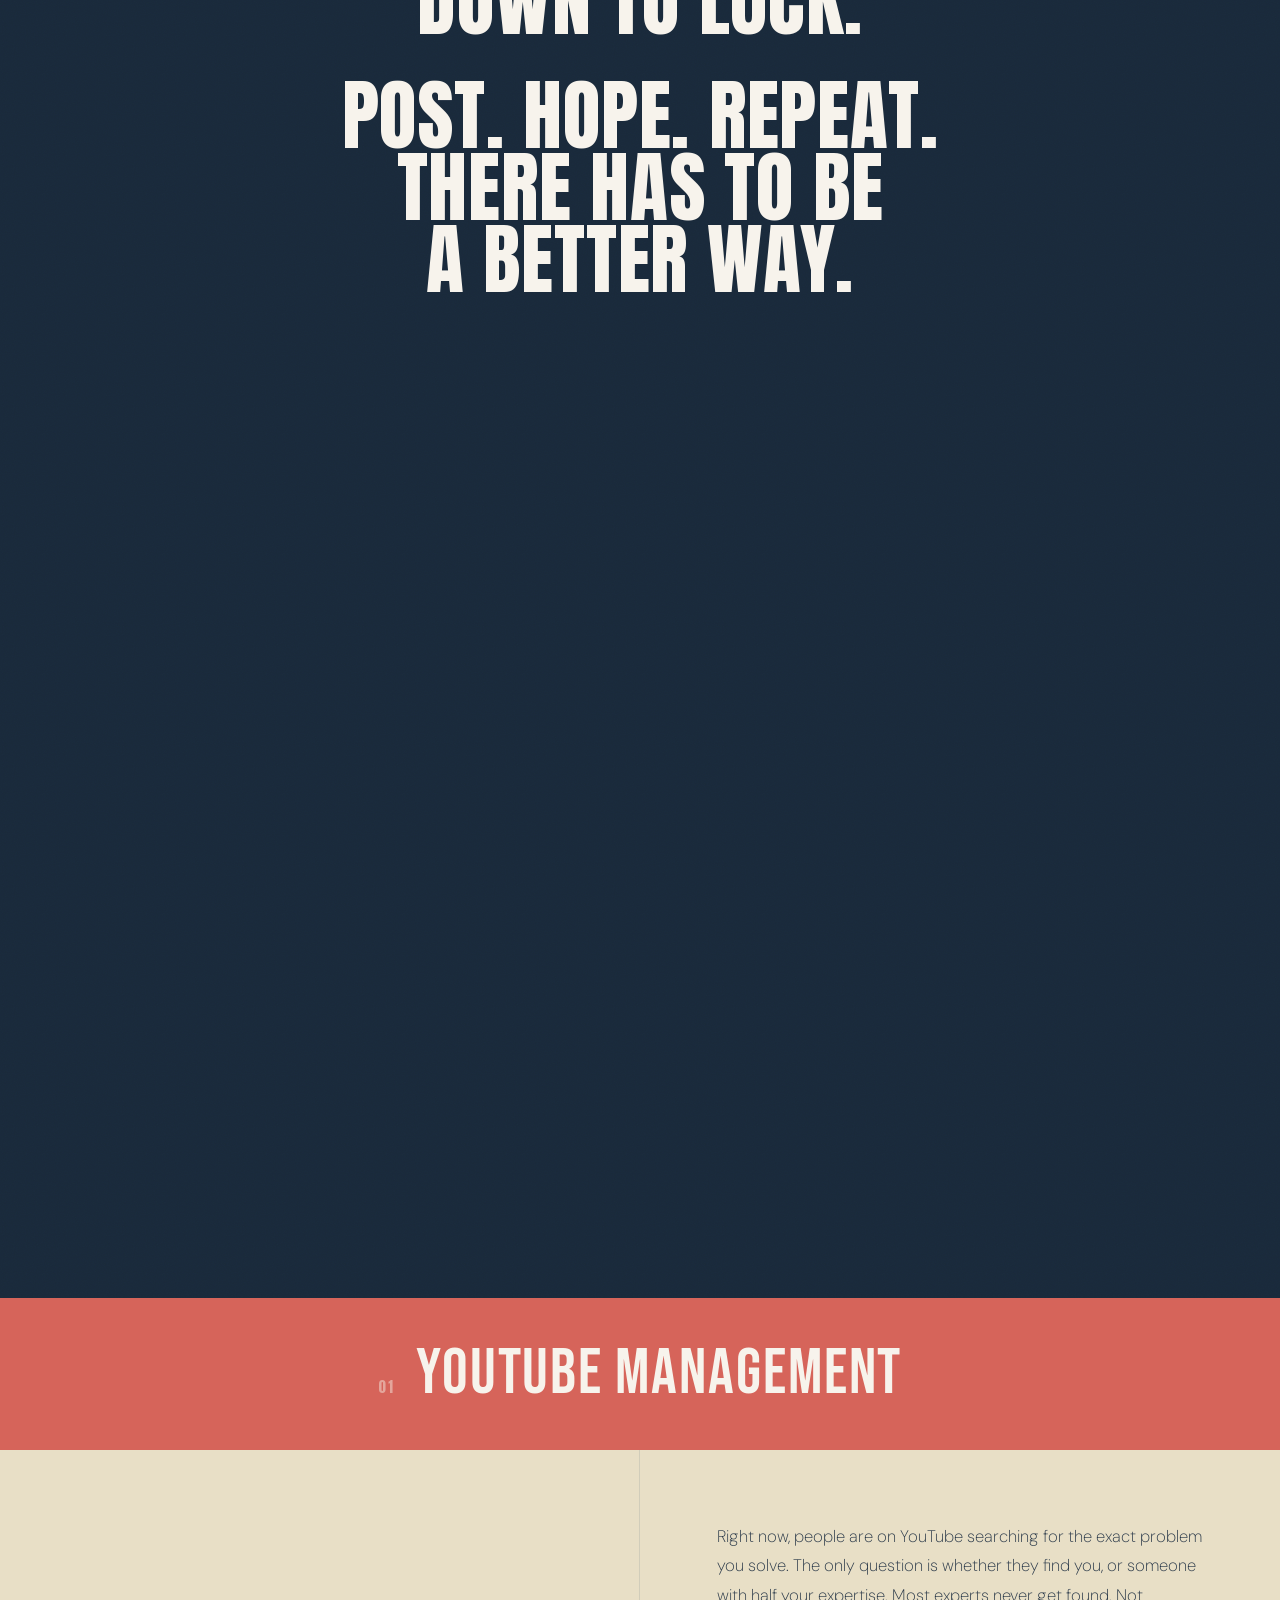
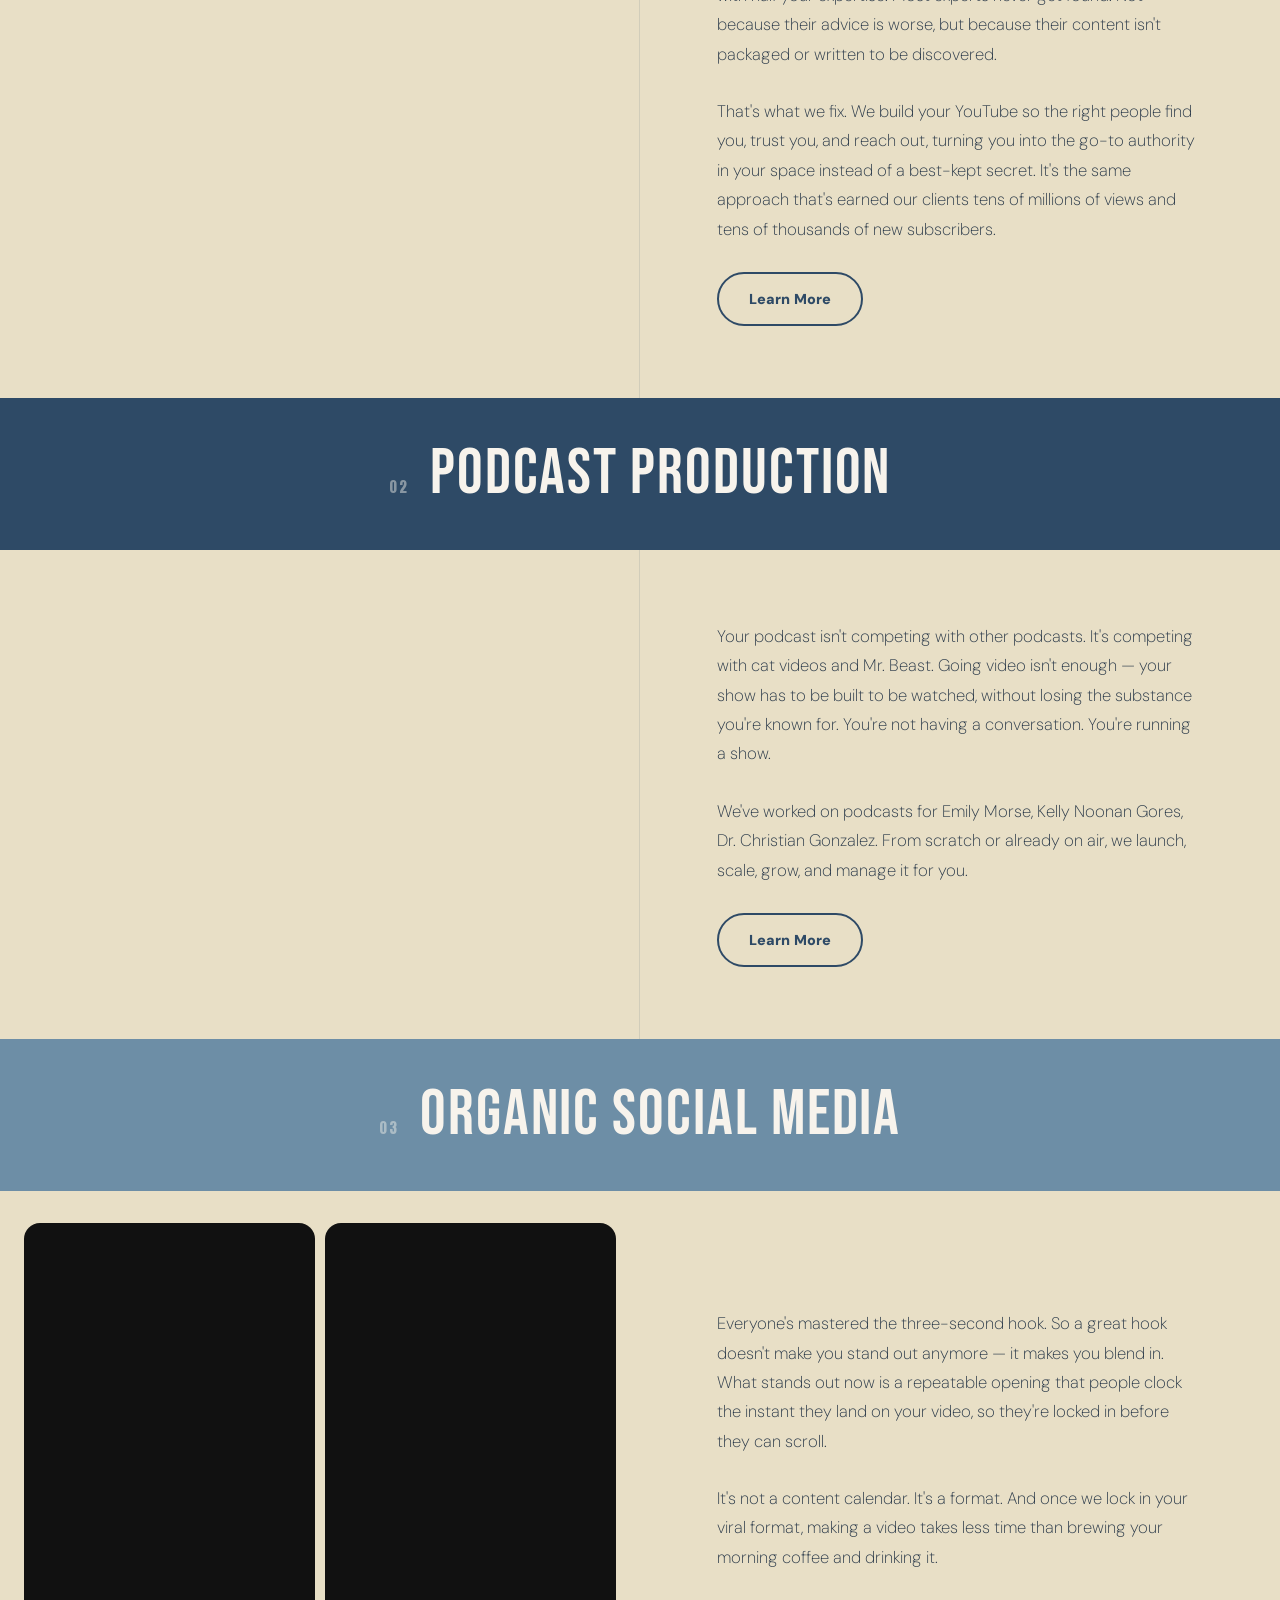
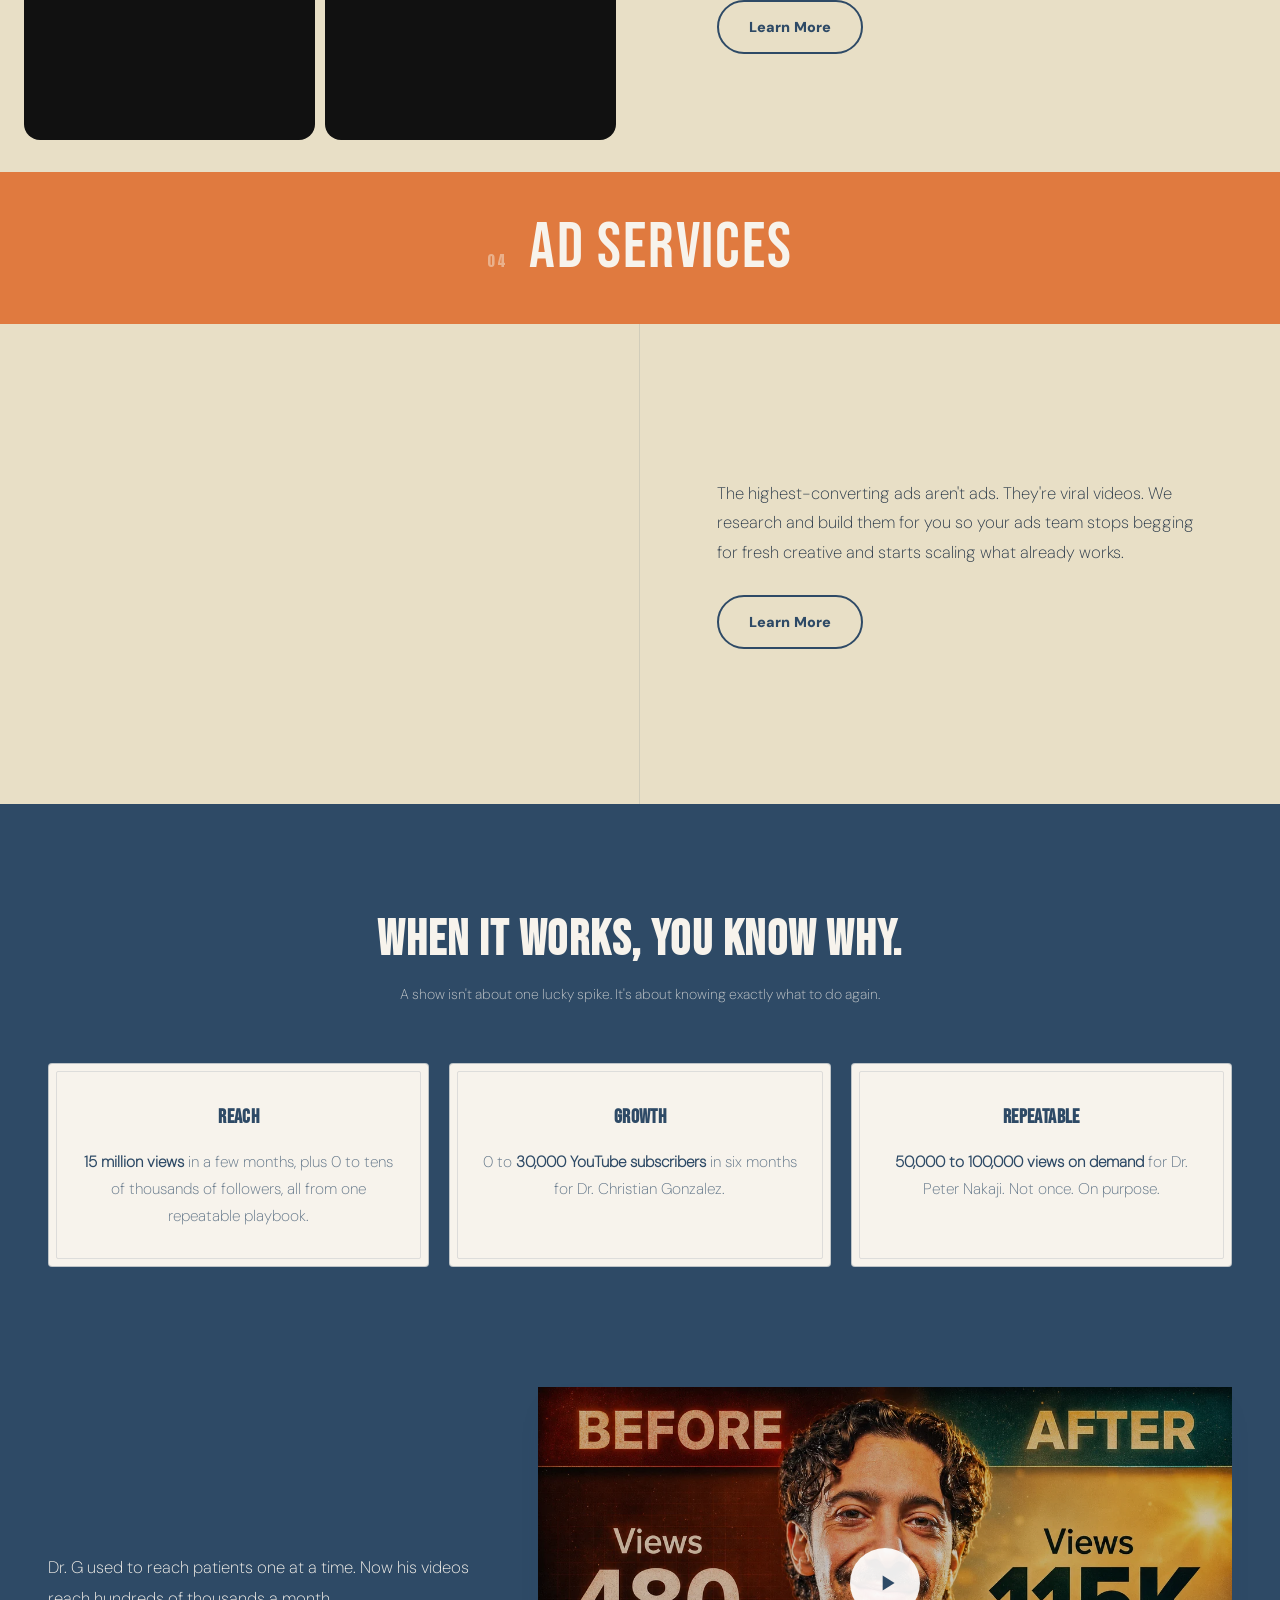
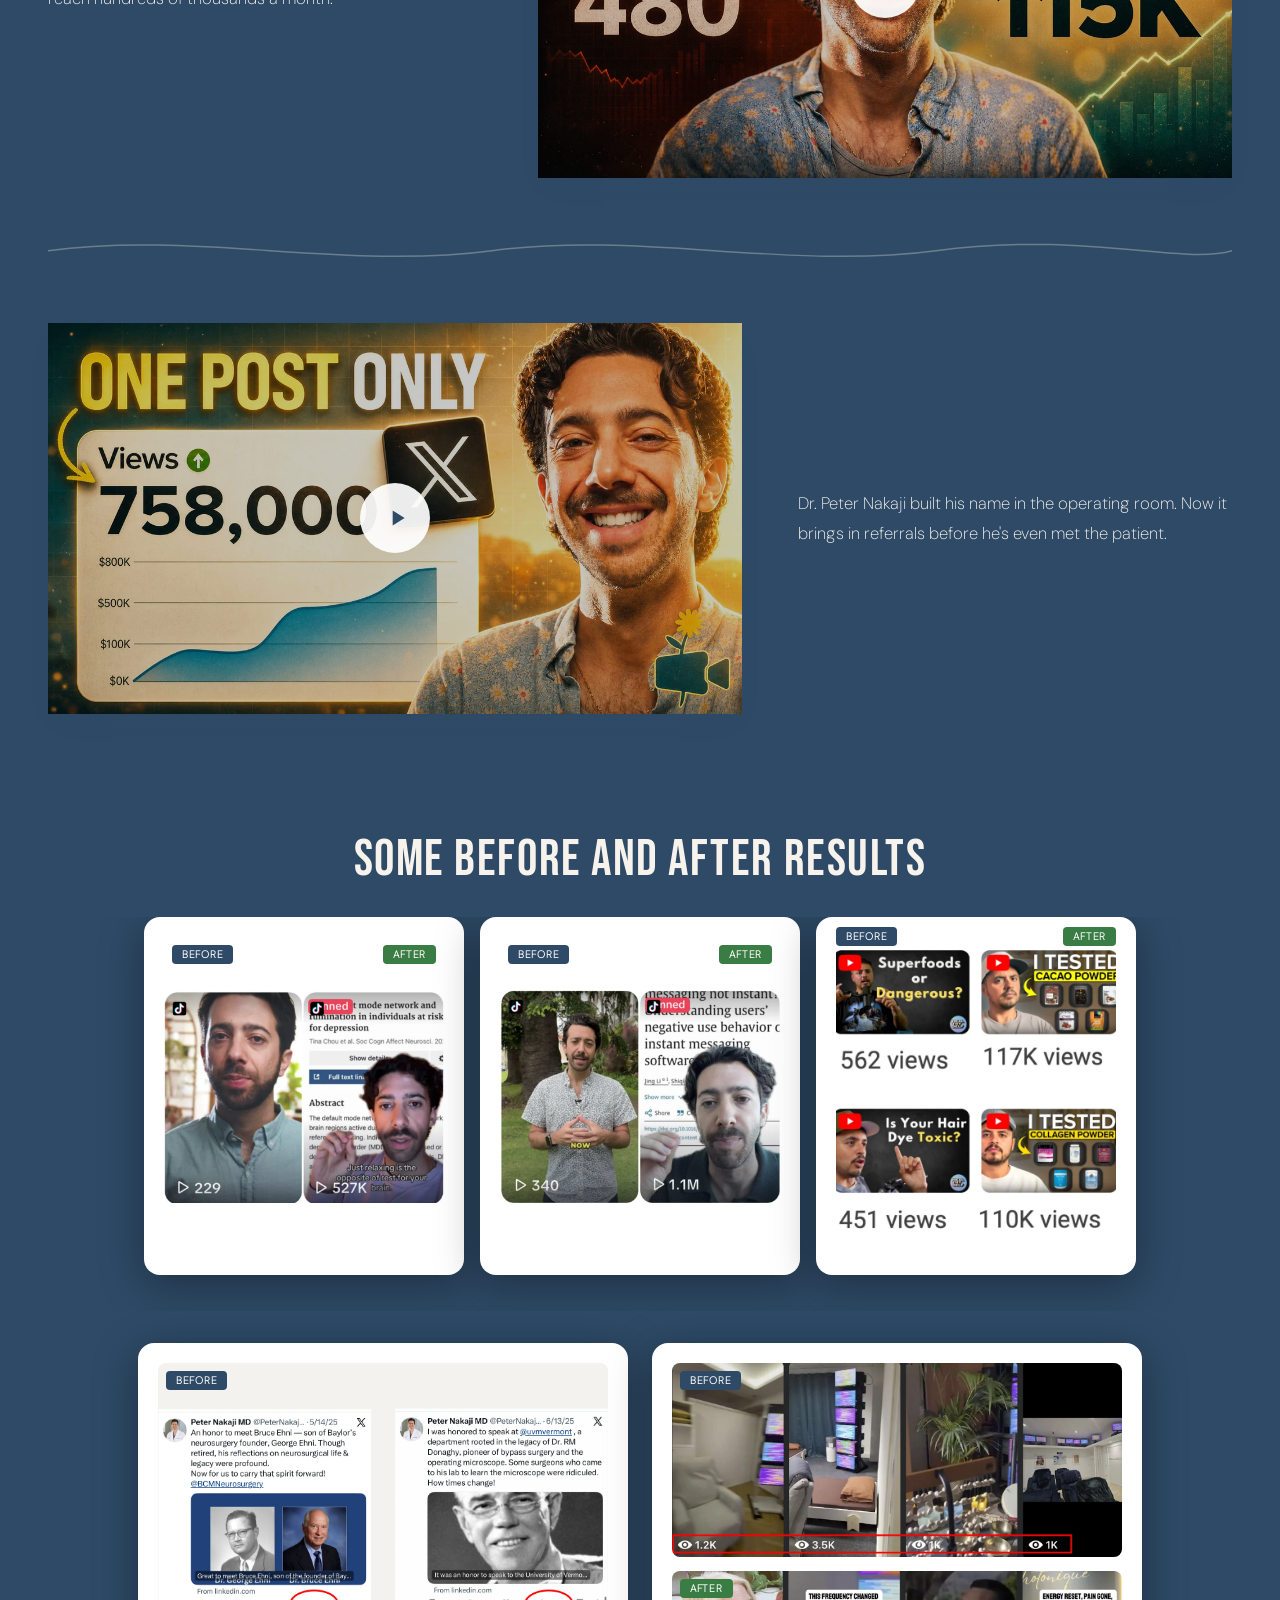
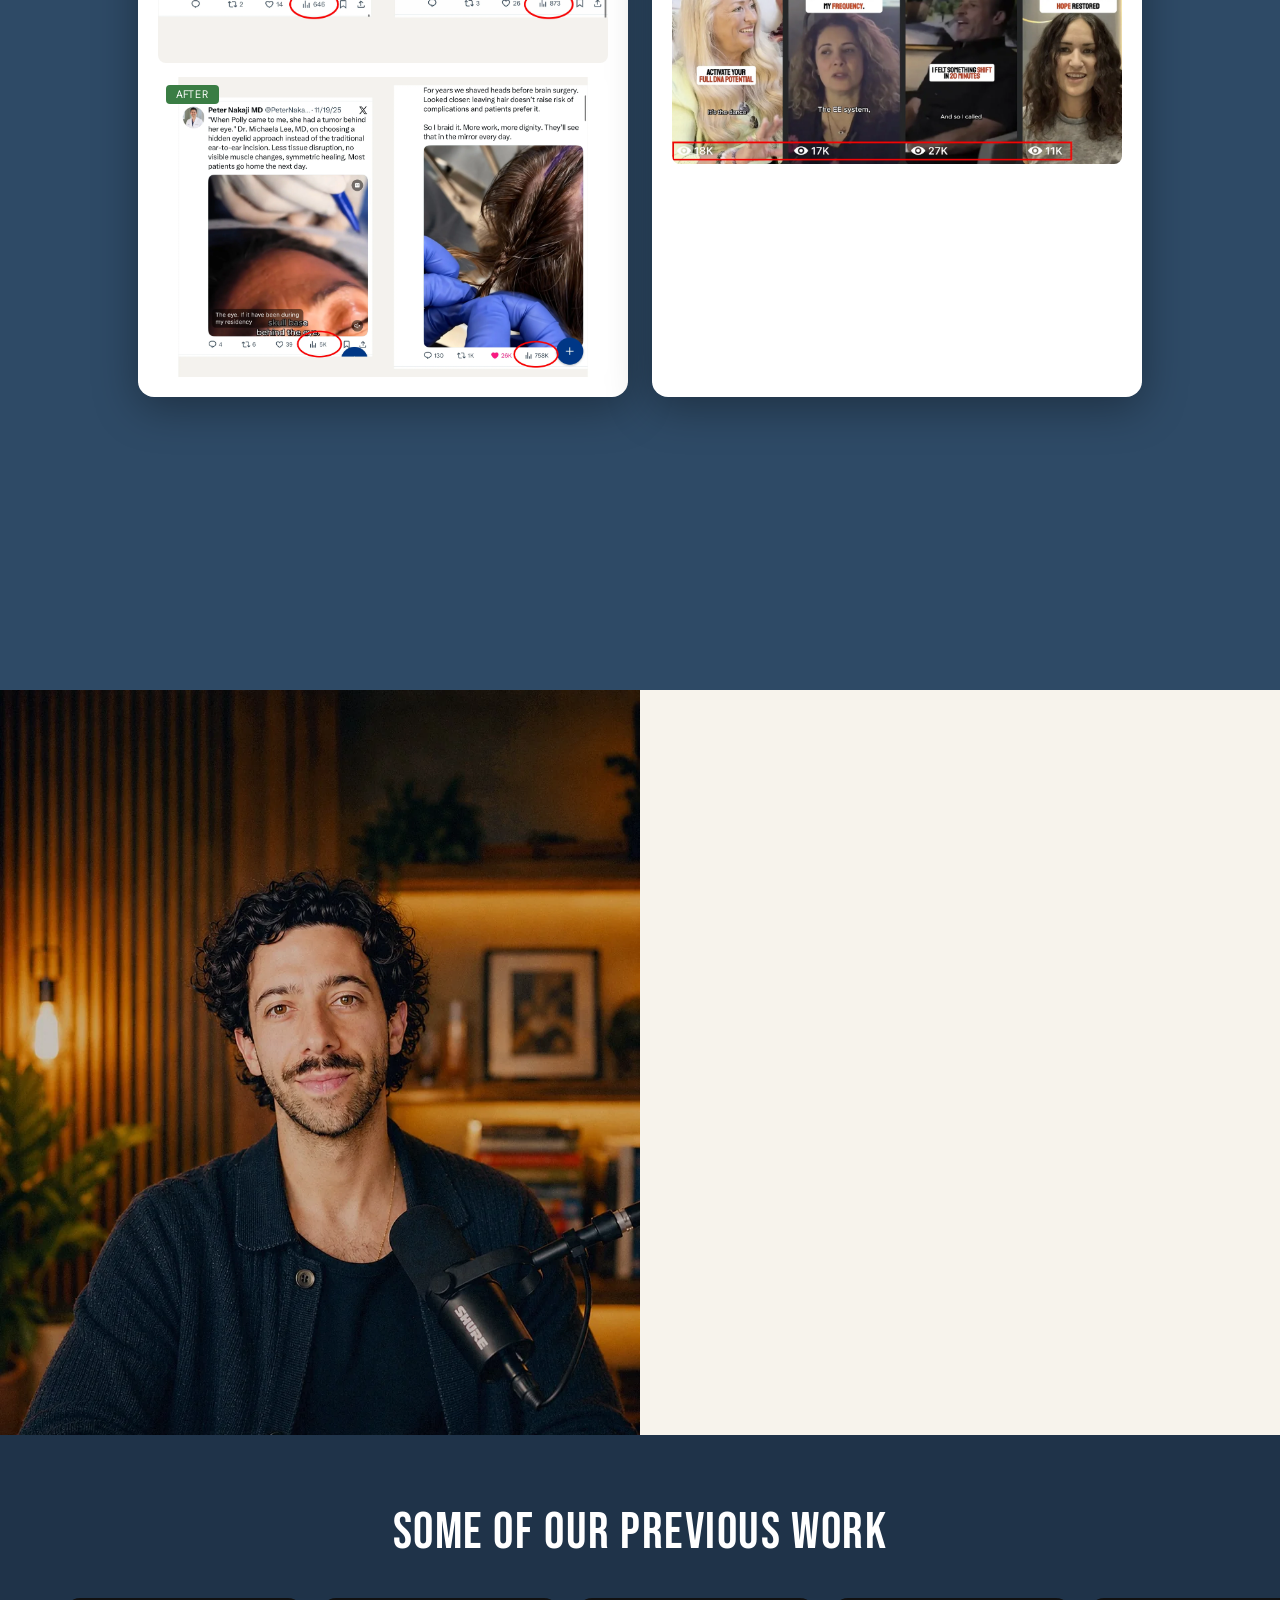
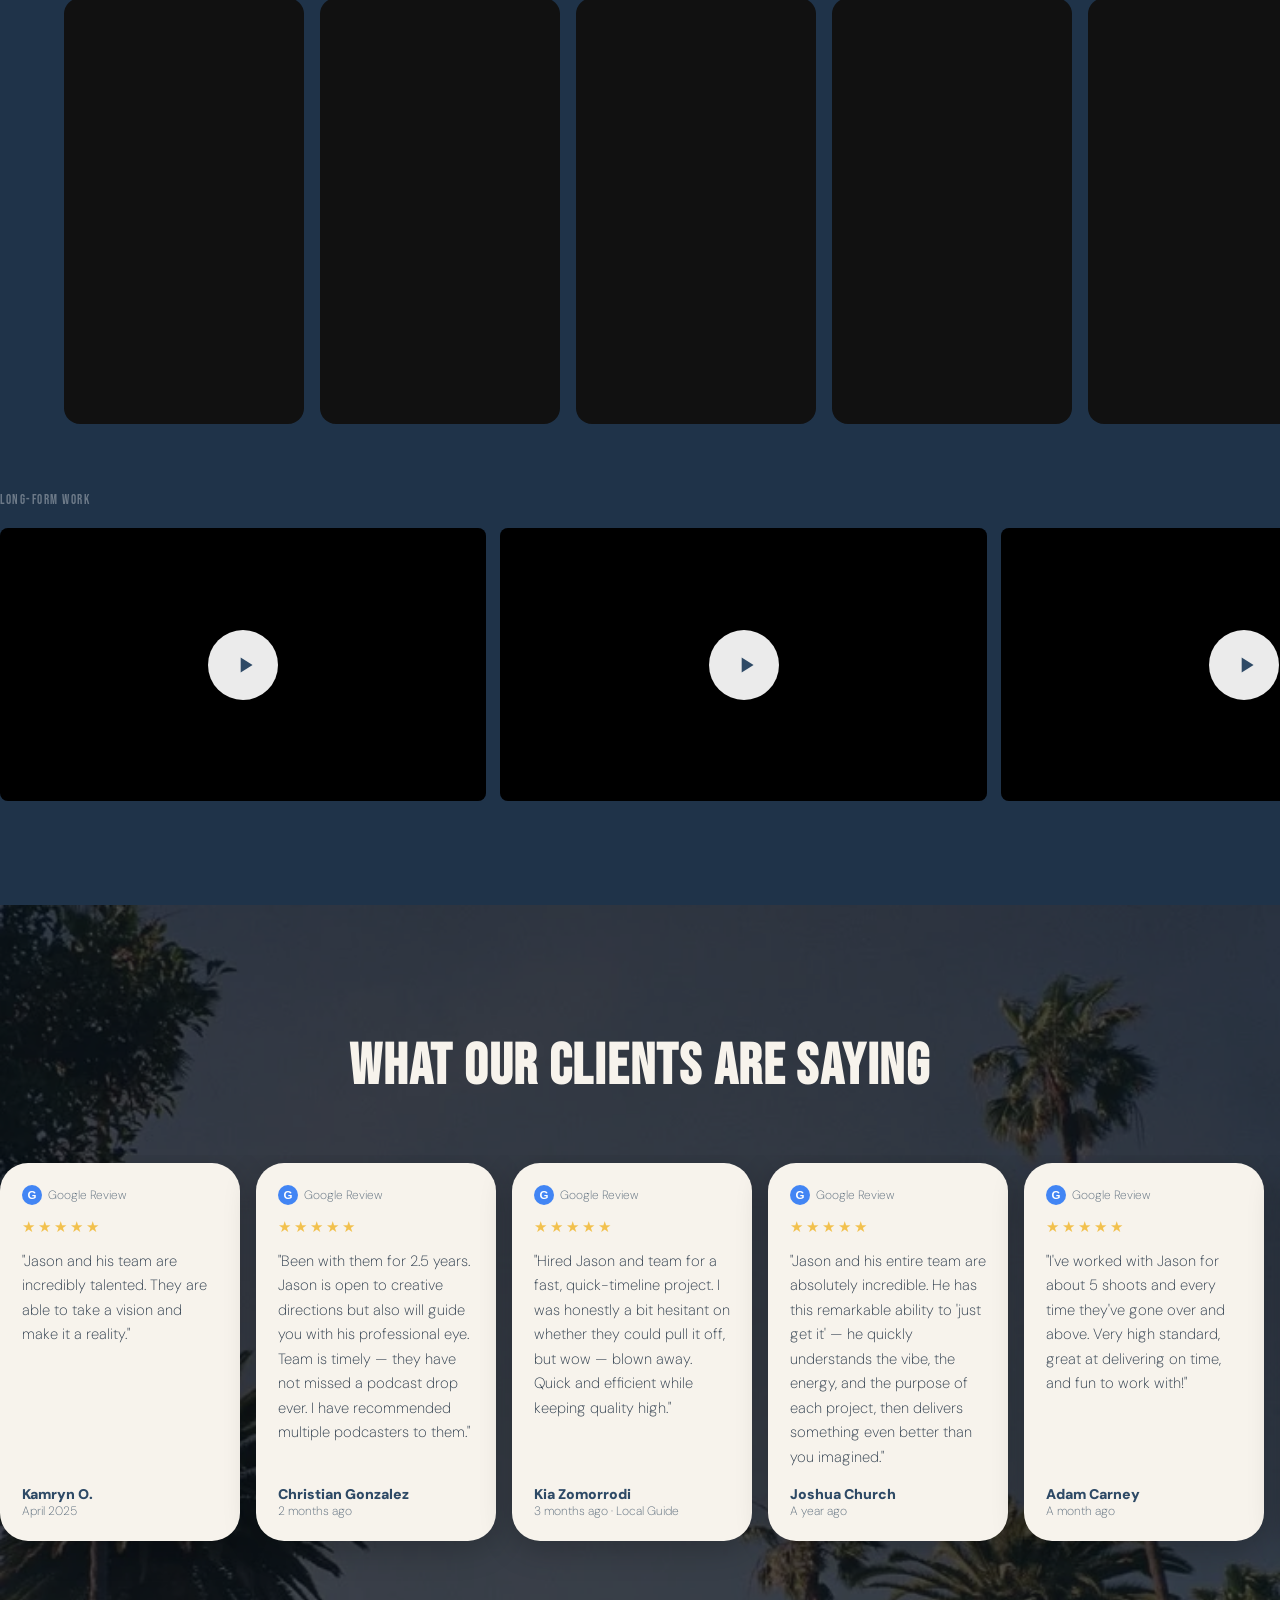
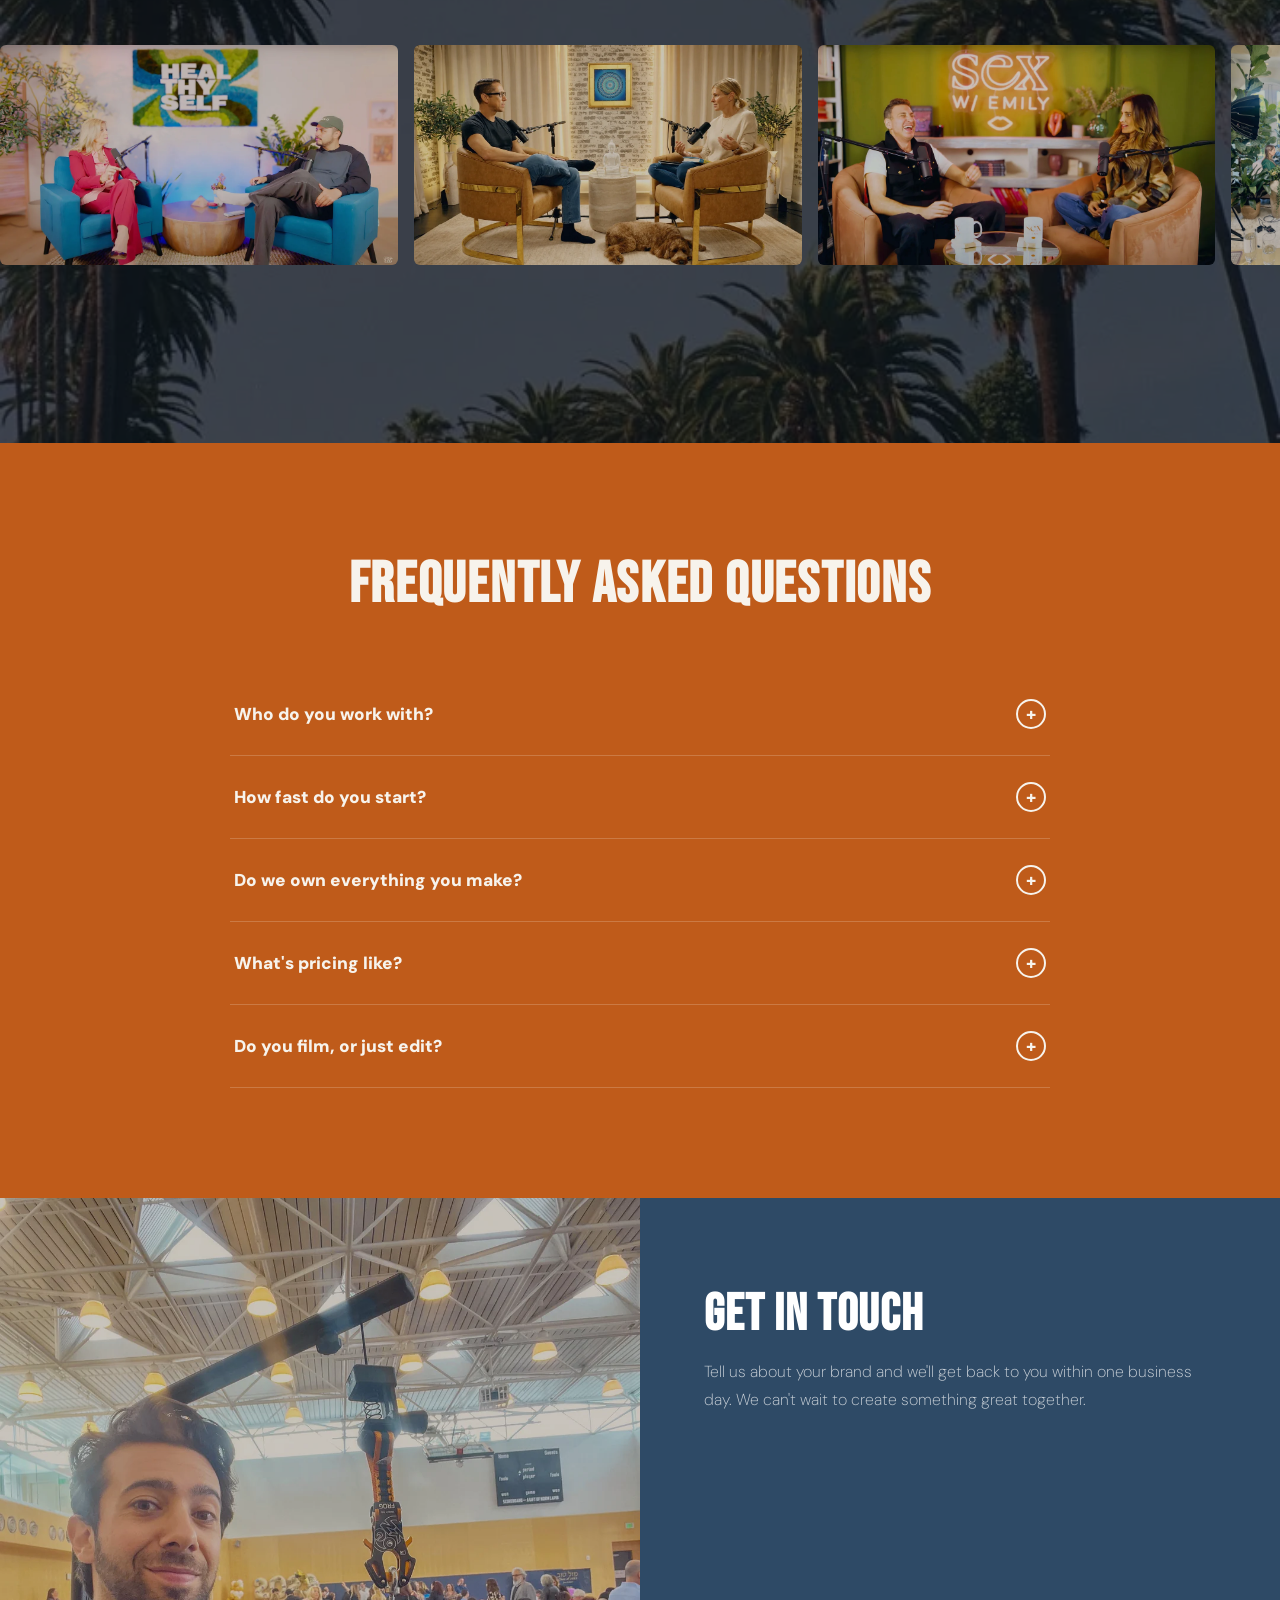
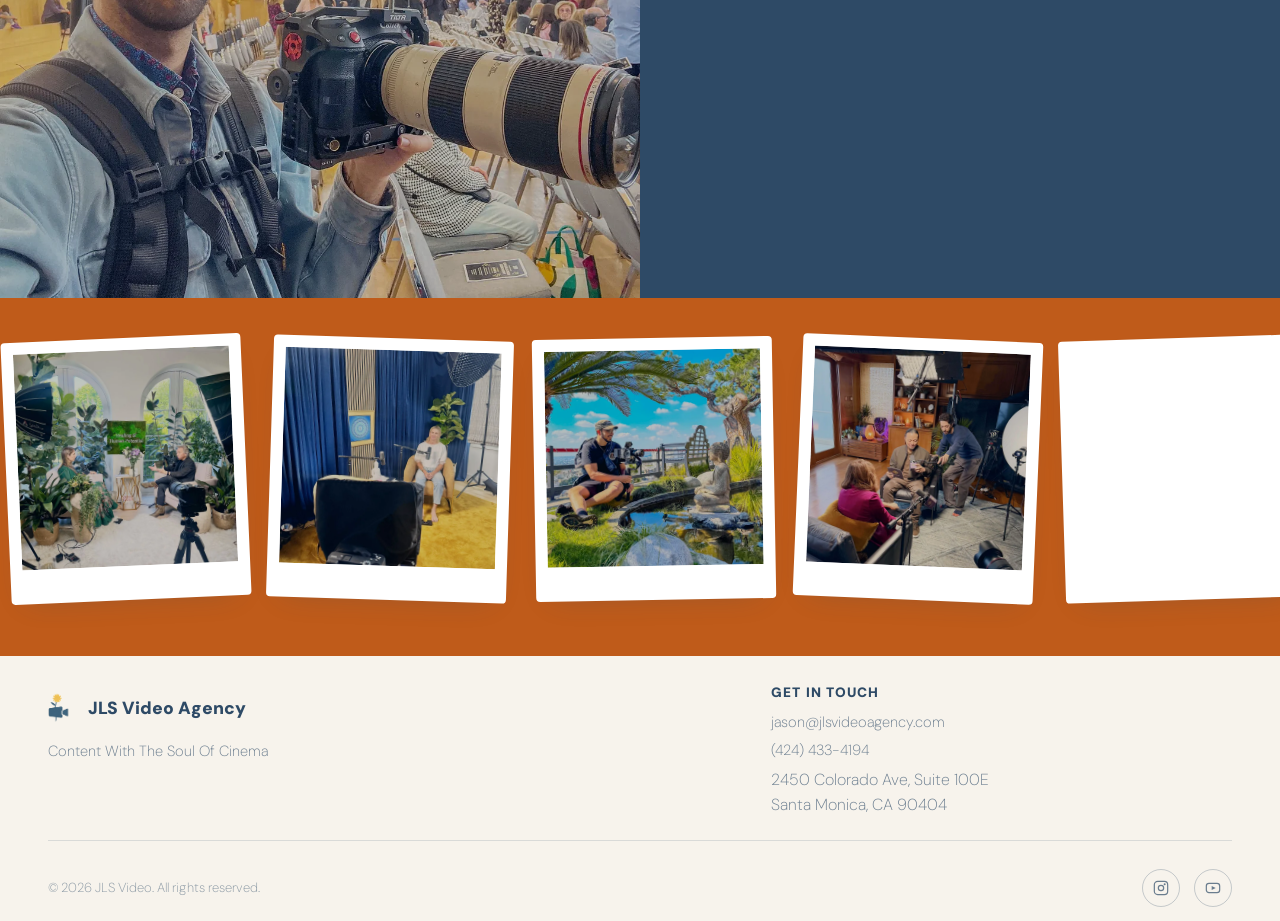
==== commit 7837f937: "Install Vercel Web Analytics # Vercel Web Analytics Installation Report  ## Summary Successfully ins" ====
--- a/index.html
+++ b/index.html
@@ -13,6 +13,9 @@
 <link rel="preload" as="image" href="assets/images/photos/hero2.webp" type="image/webp">
 <link rel="preconnect" href="https://i.ytimg.com" crossorigin>
 <link rel="stylesheet" href="assets/css/styles.css?v=1784310978">
+<script>
+  window.va = window.va || function () { (window.vaq = window.vaq || []).push(arguments); };
+</script>
 </head>
 <body>
 
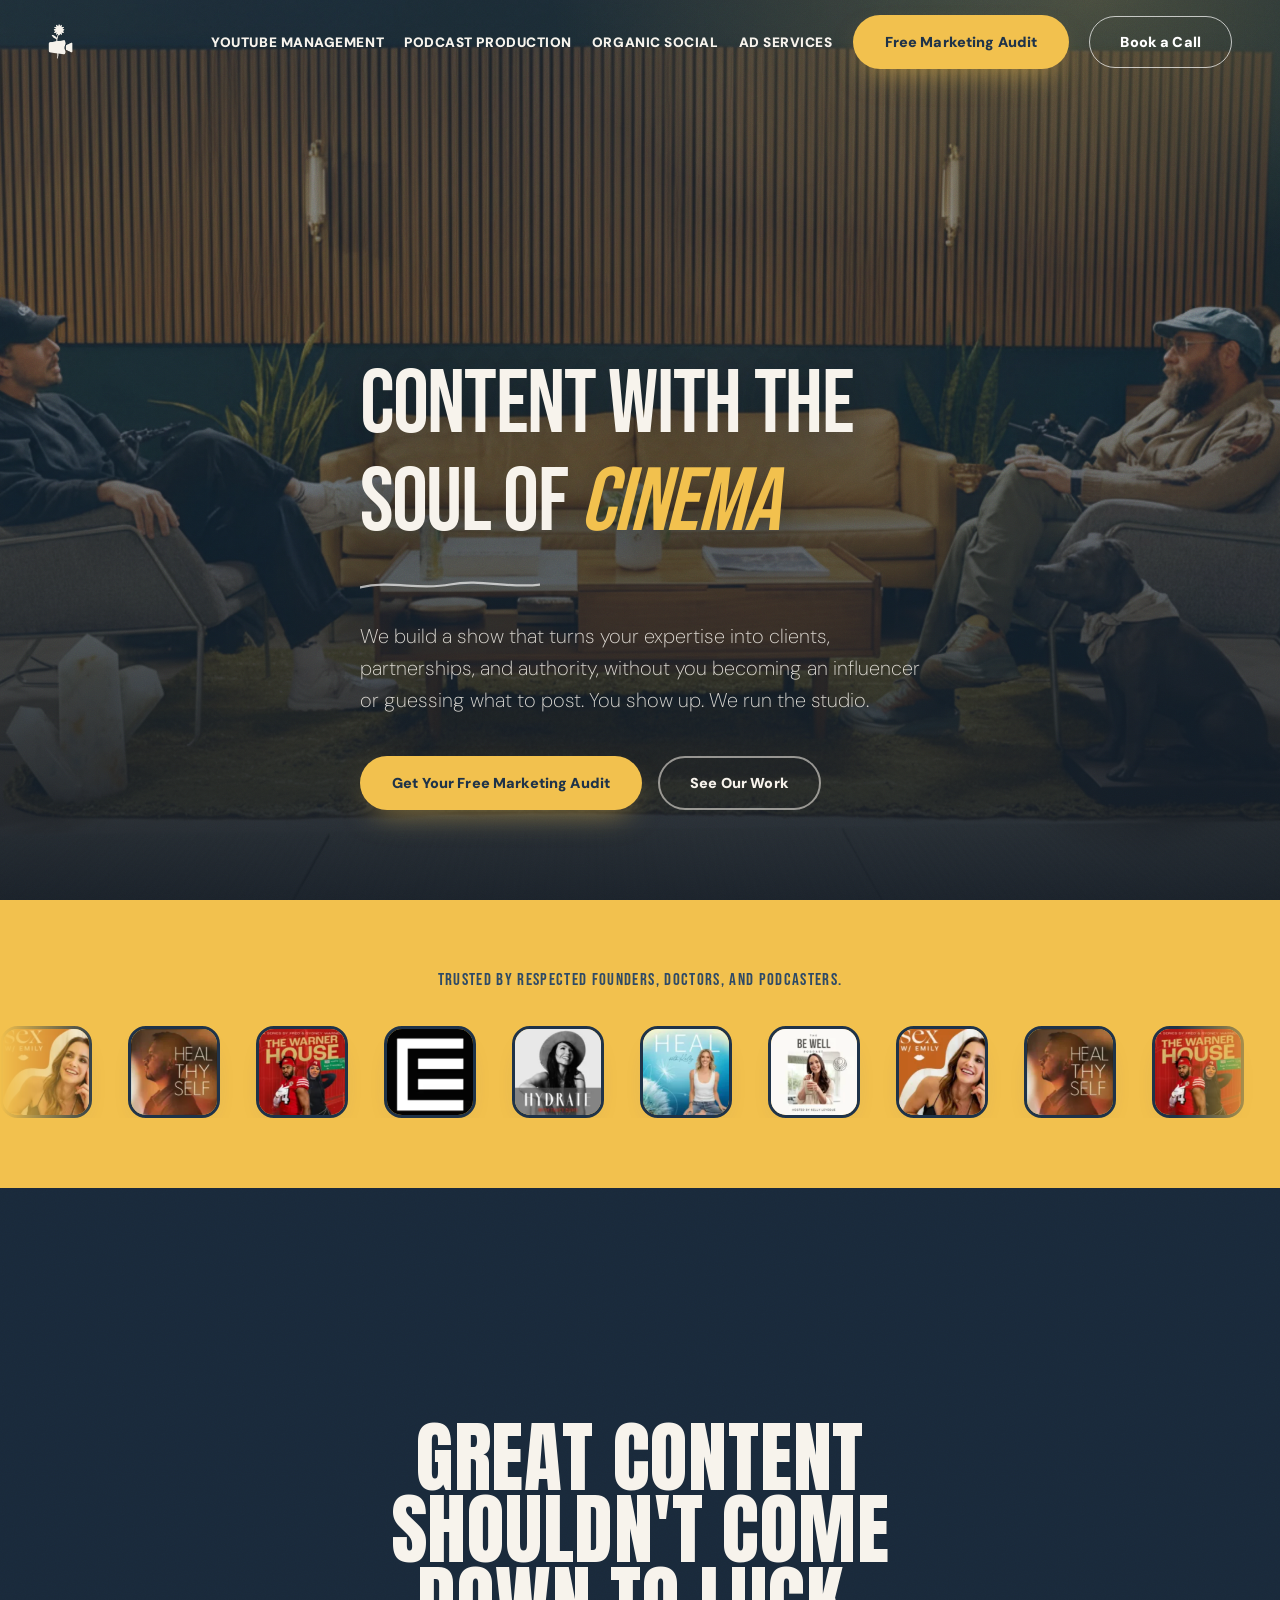
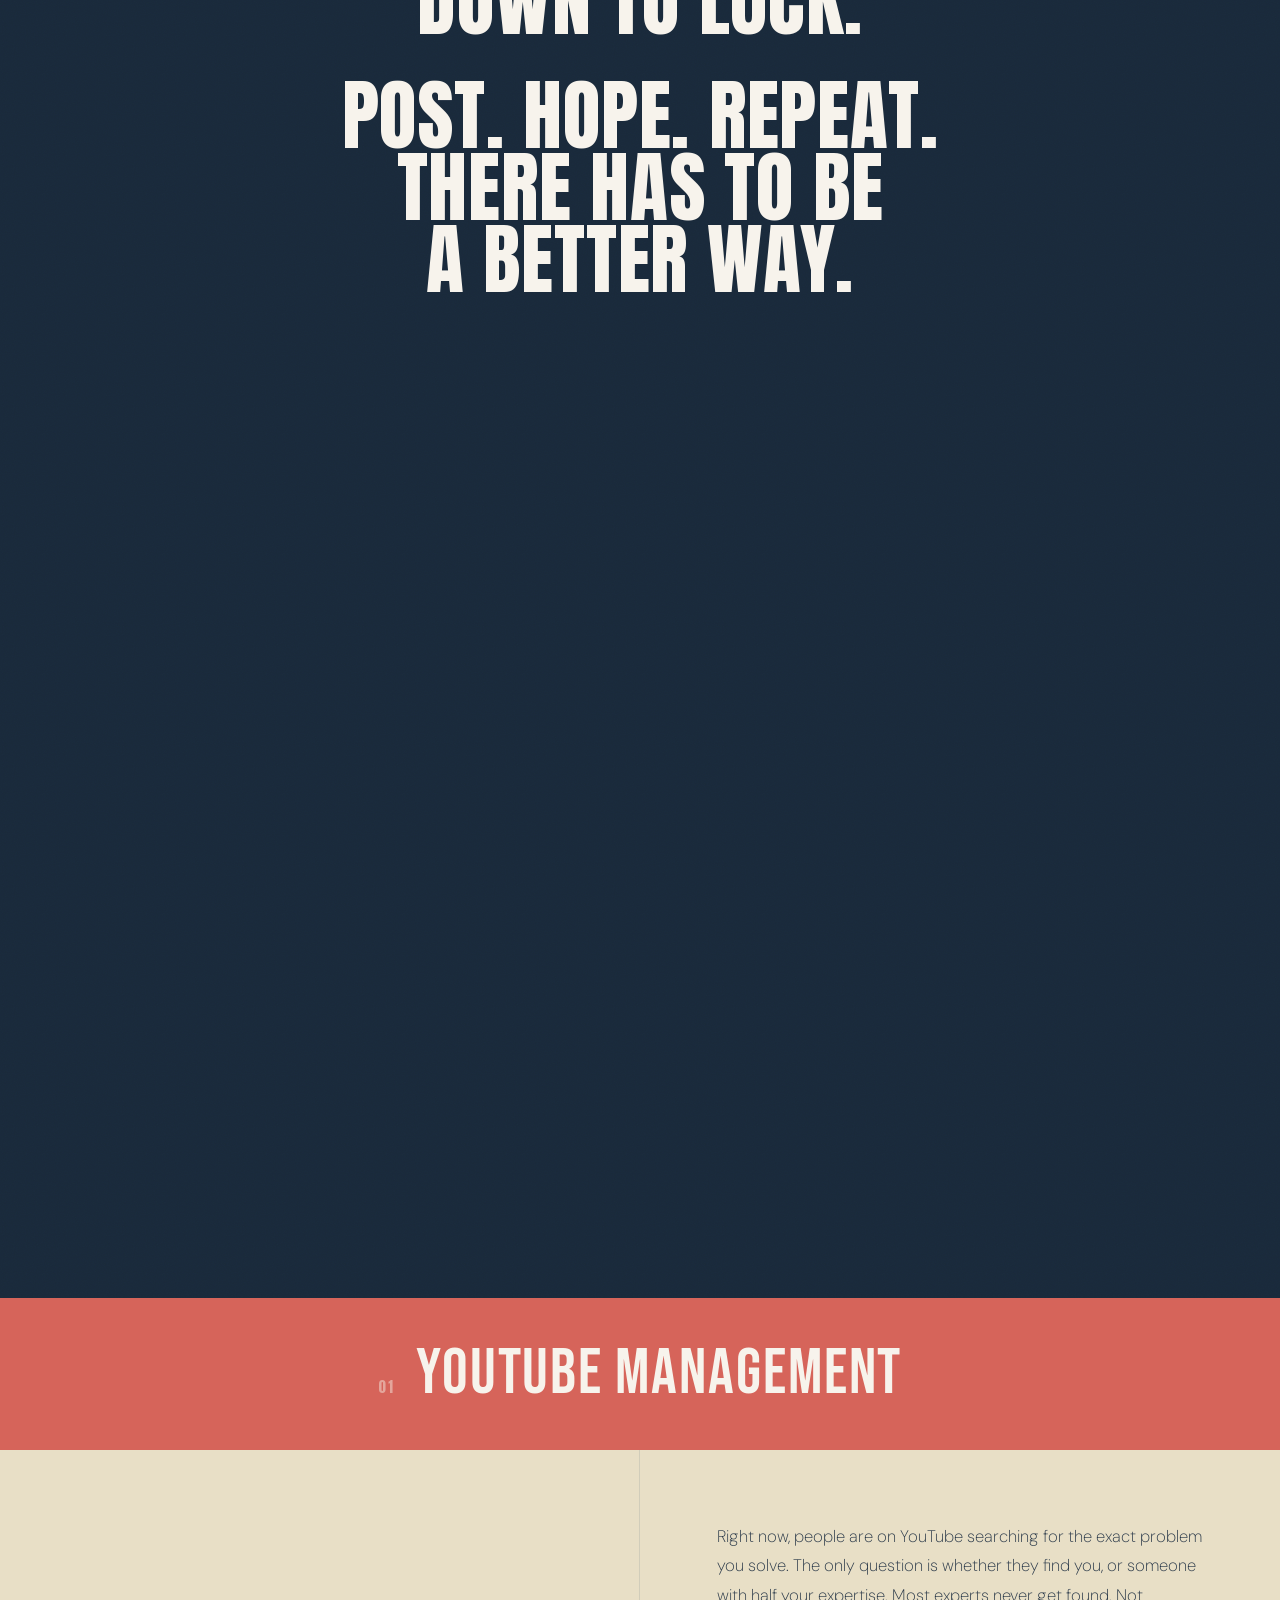
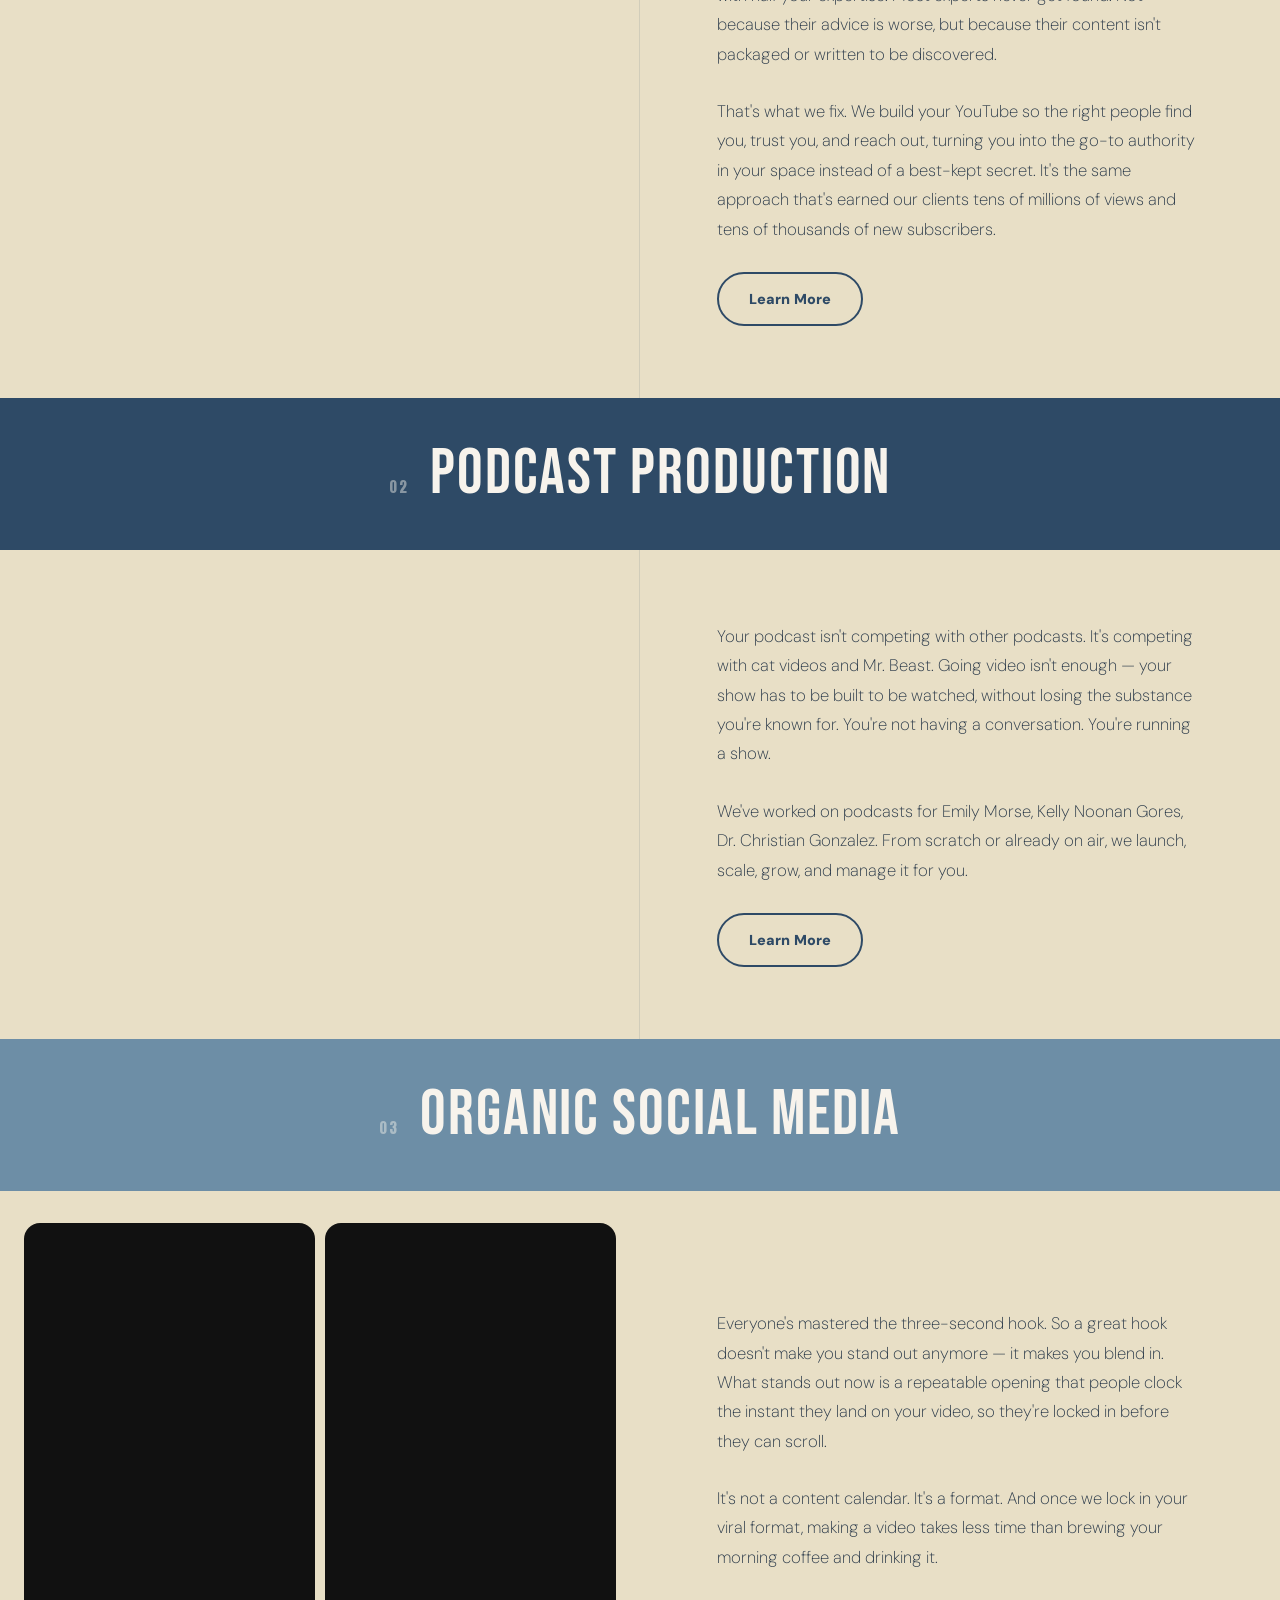
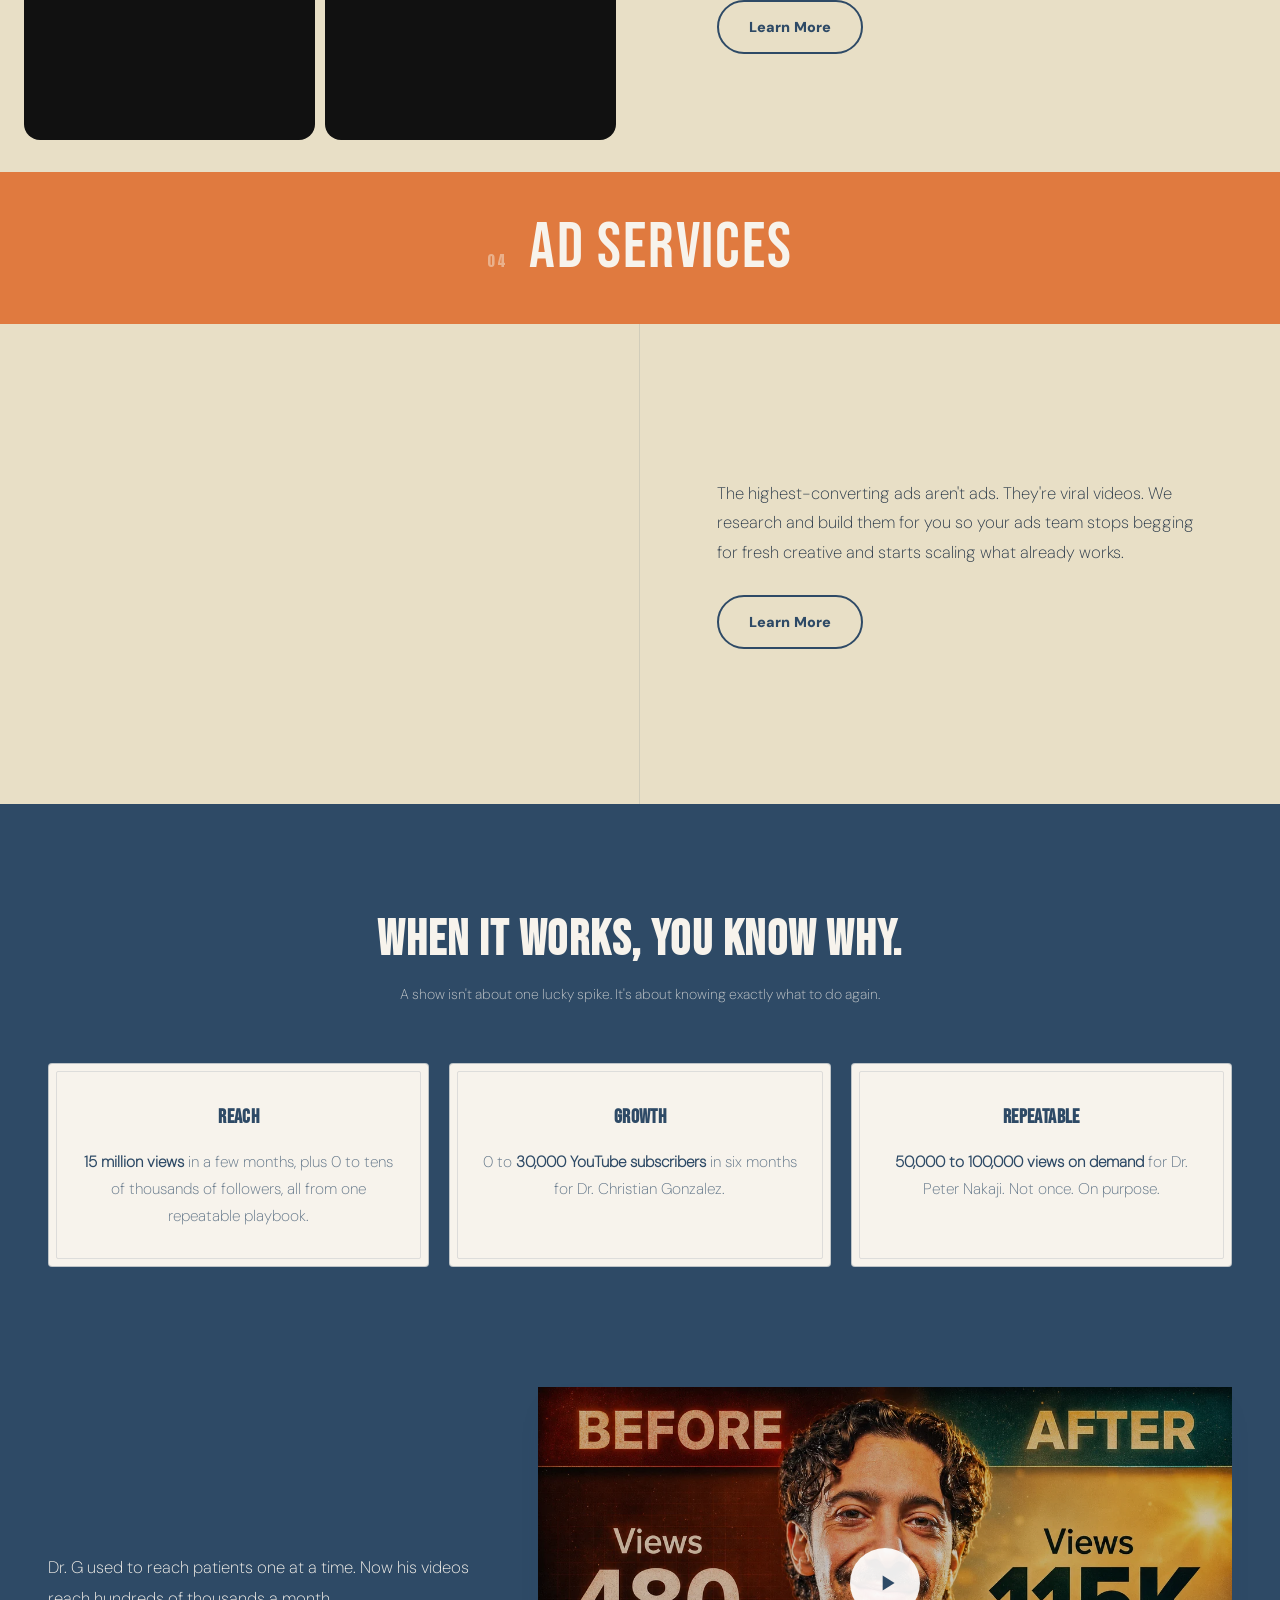
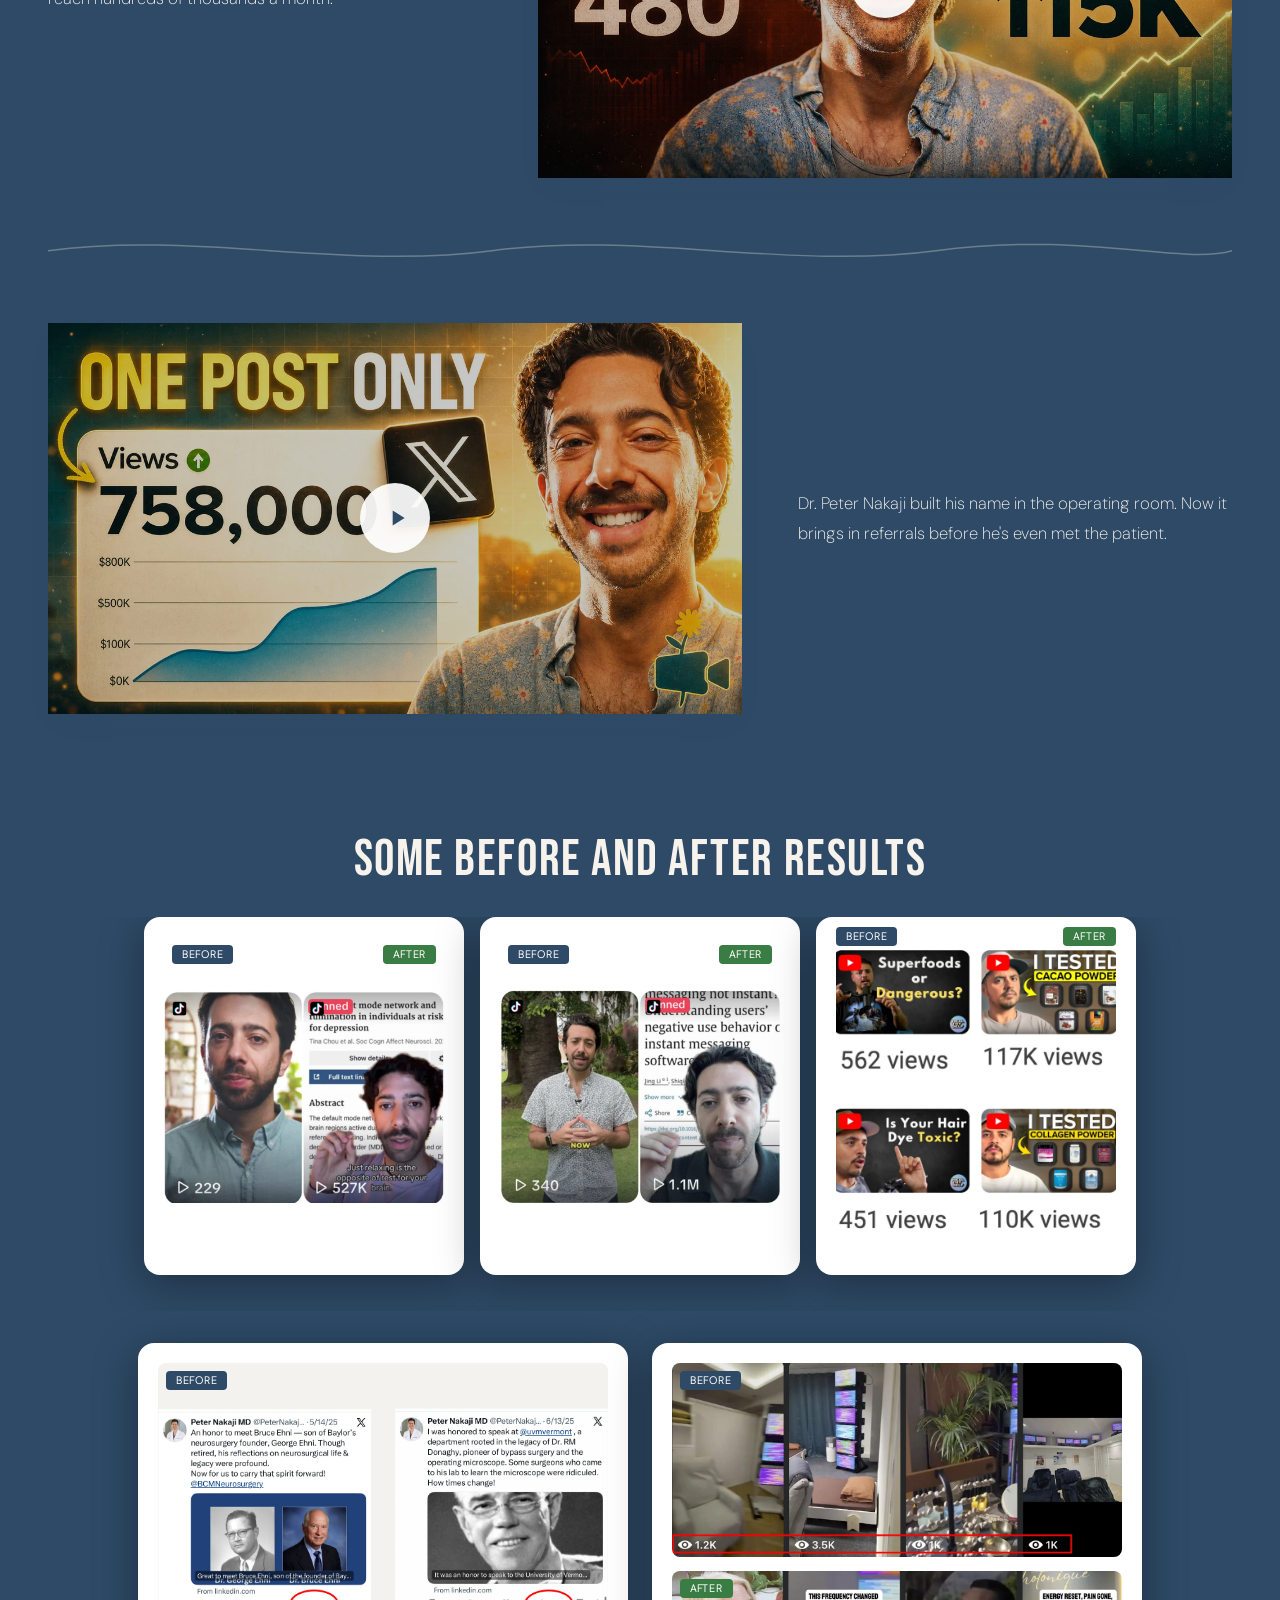
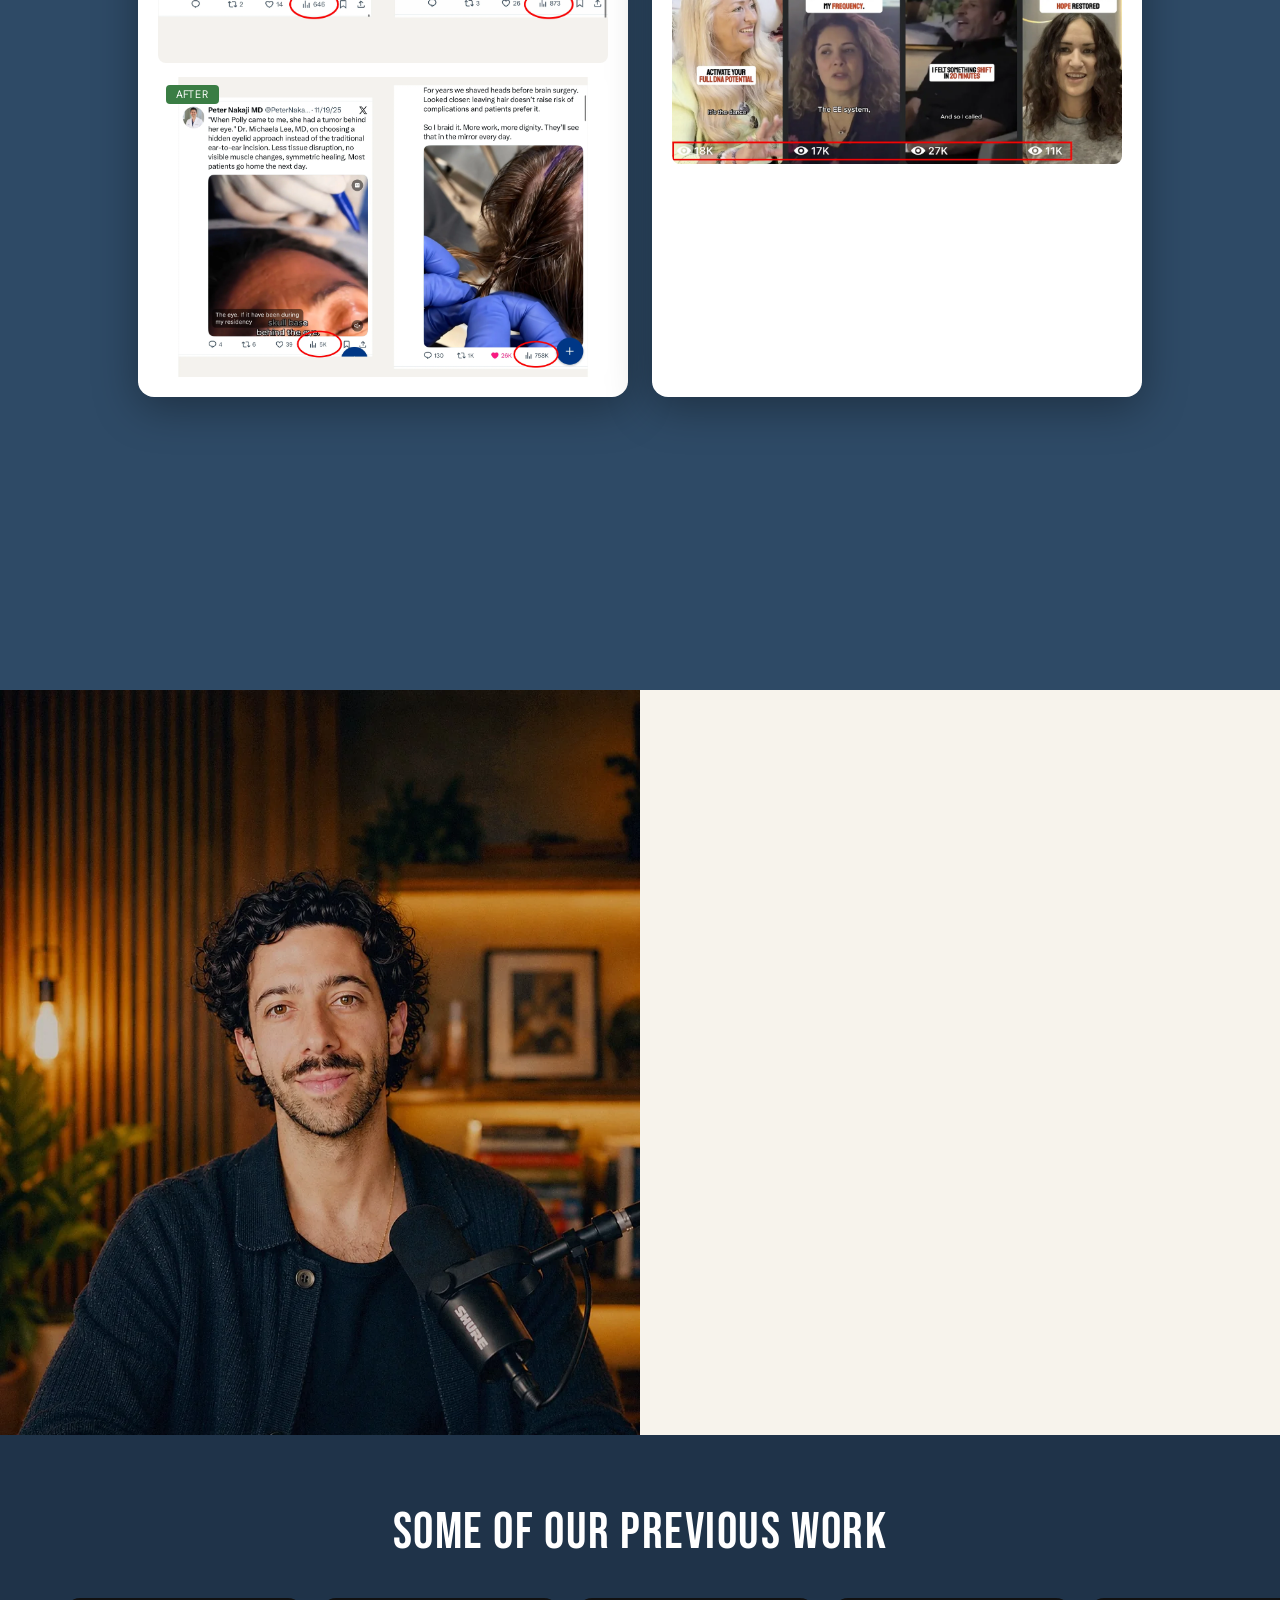
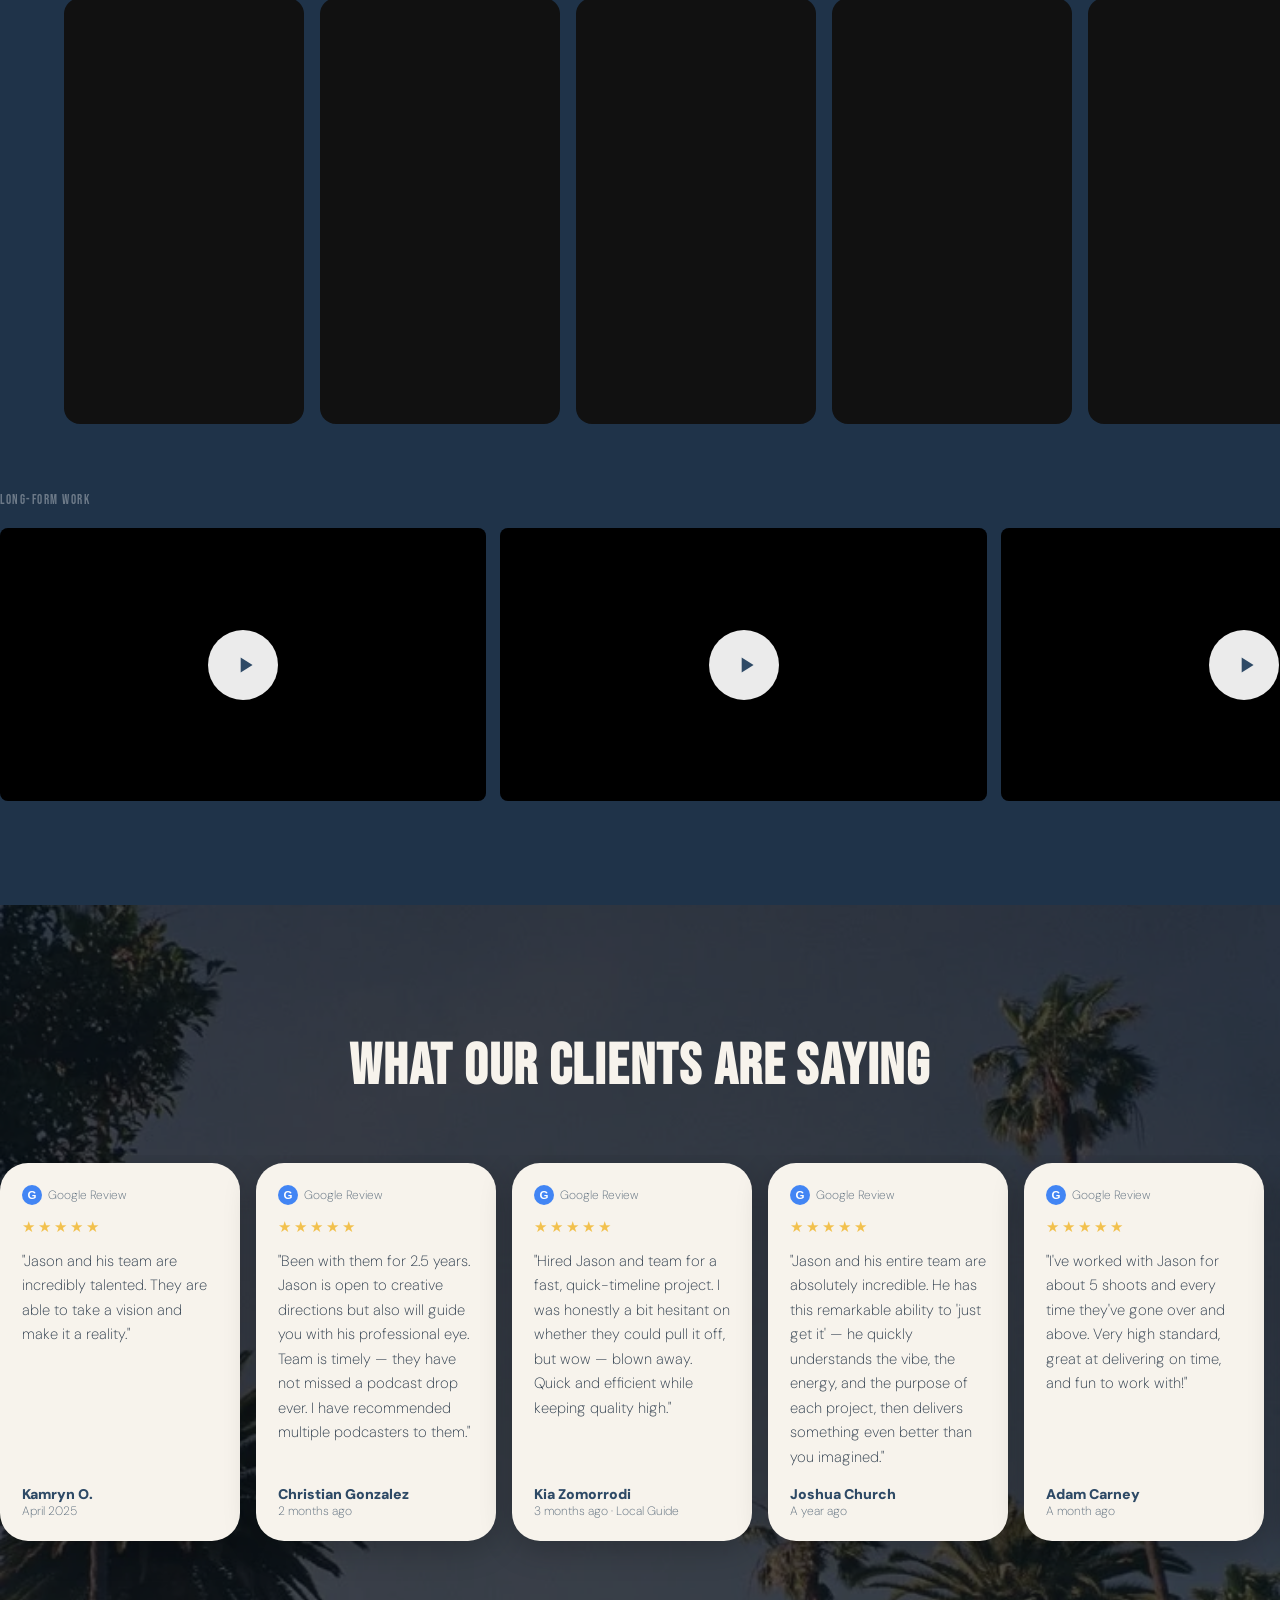
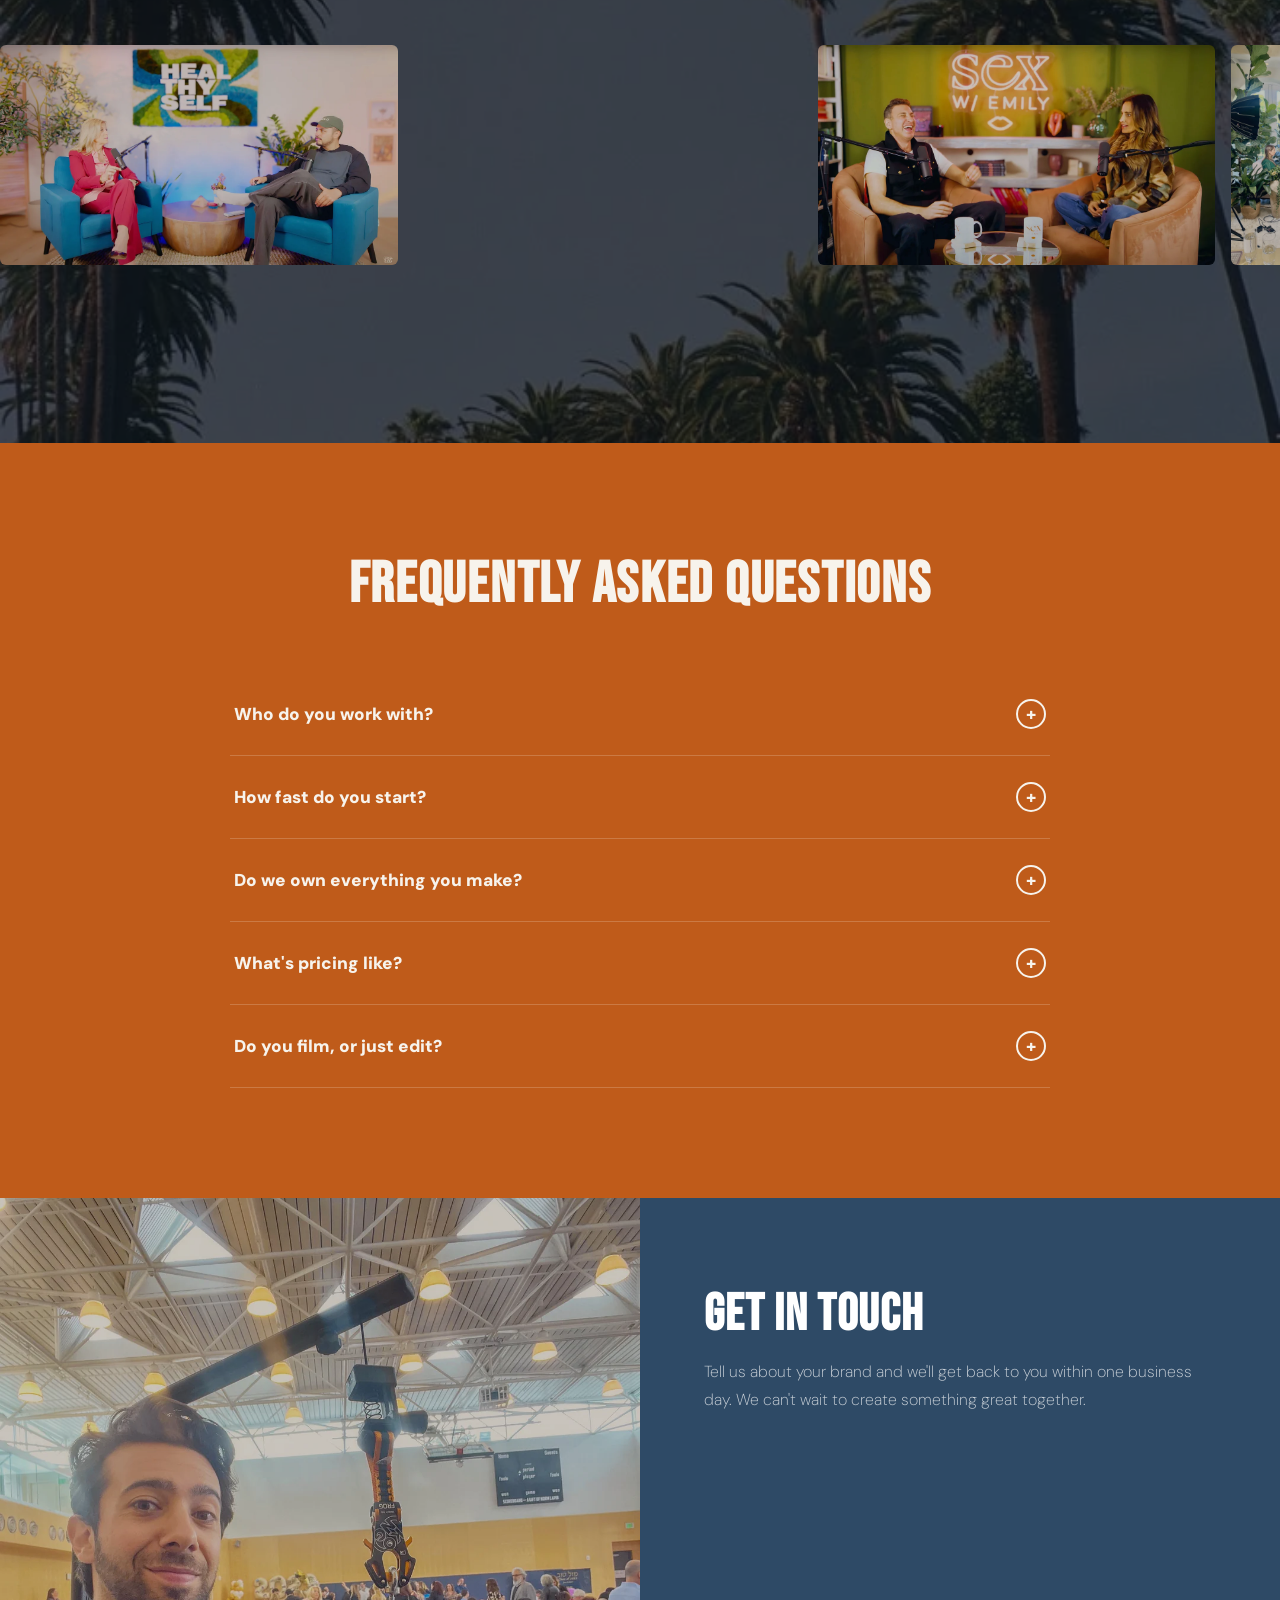
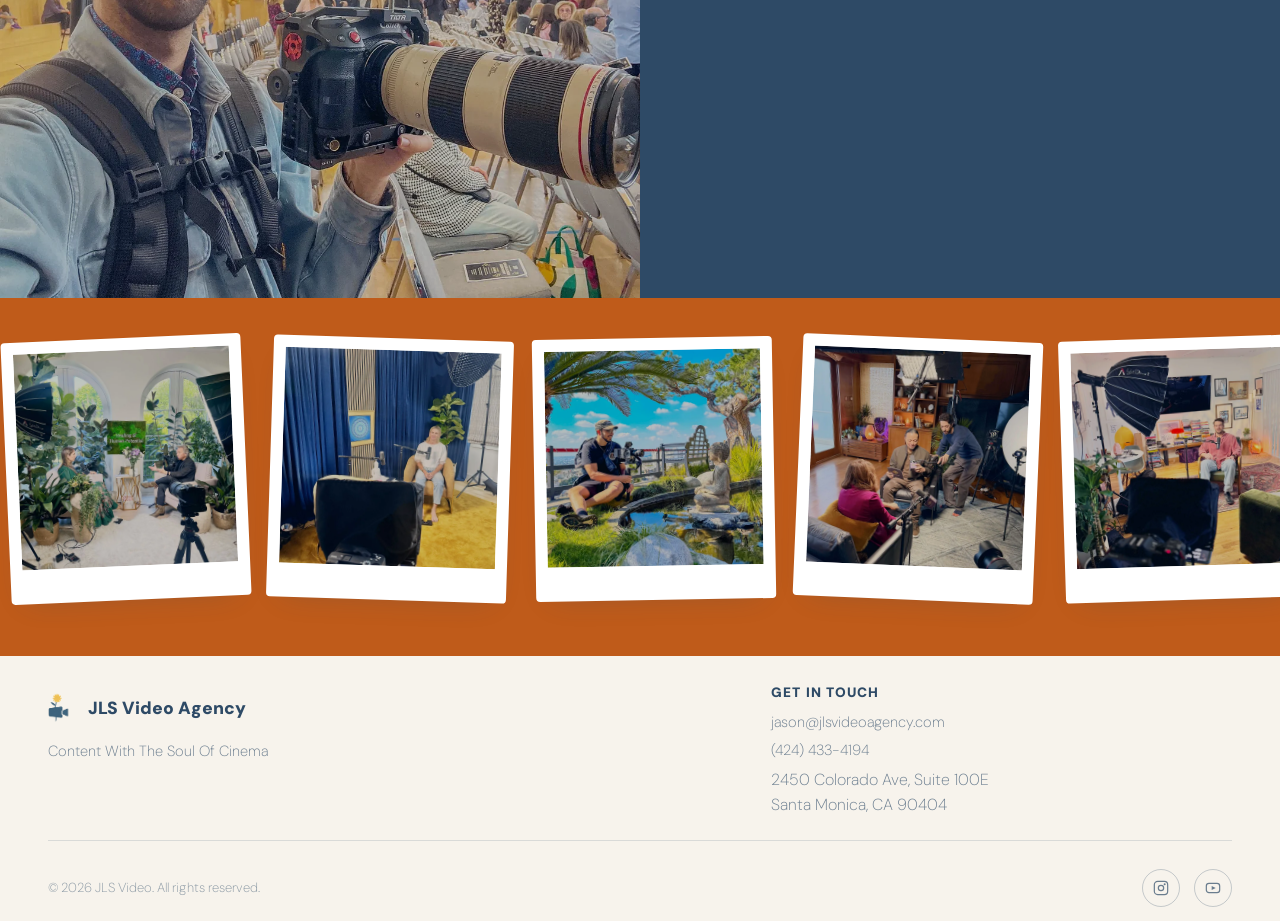
==== commit 86e3b63d: "Revert 'Cinema' hero text color back to yellow Co-Authored-By: Claude Sonnet 5 <noreply@anthropic.co" ====
--- a/index.html
+++ b/index.html
@@ -13,9 +13,6 @@
 <link rel="preload" as="image" href="assets/images/photos/hero2.webp" type="image/webp">
 <link rel="preconnect" href="https://i.ytimg.com" crossorigin>
 <link rel="stylesheet" href="assets/css/styles.css?v=1784310978">
-<script>
-  window.va = window.va || function () { (window.vaq = window.vaq || []).push(arguments); };
-</script>
 </head>
 <body>
 
@@ -47,7 +44,7 @@
     <img src="assets/images/photos/hero2.webp" alt="Cinematic JLS Video Agency podcast set with two hosts" fetchpriority="high" decoding="async">
   </div>
   <div class="container hero-content">
-    <h1 class="h-display reveal" style="transition-delay:0.1s">Content With The<br>Soul Of <span class="is-italic" style="color:#E63946">Cinema</span></h1>
+    <h1 class="h-display reveal" style="transition-delay:0.1s">Content With The<br>Soul Of <span class="is-italic" style="color:#F2C14E">Cinema</span></h1>
     <svg class="hero-rule reveal" viewBox="0 0 120 10" xmlns="http://www.w3.org/2000/svg" aria-hidden="true"><path pathLength="1" d="M0 7 C20 2 40 9 60 5 C80 1 100 8 120 5" stroke="rgba(255,255,255,0.65)" stroke-width="1.5" fill="none" stroke-linecap="round"/></svg>
     <p class="lede reveal" style="transition-delay:0.5s">We build a show that turns your expertise into clients, partnerships, and authority, without you becoming an influencer or guessing what to post. You show up.<br class="mobile-break"> We run the studio.</p>
     <div class="hero-actions reveal" style="transition-delay:0.65s">
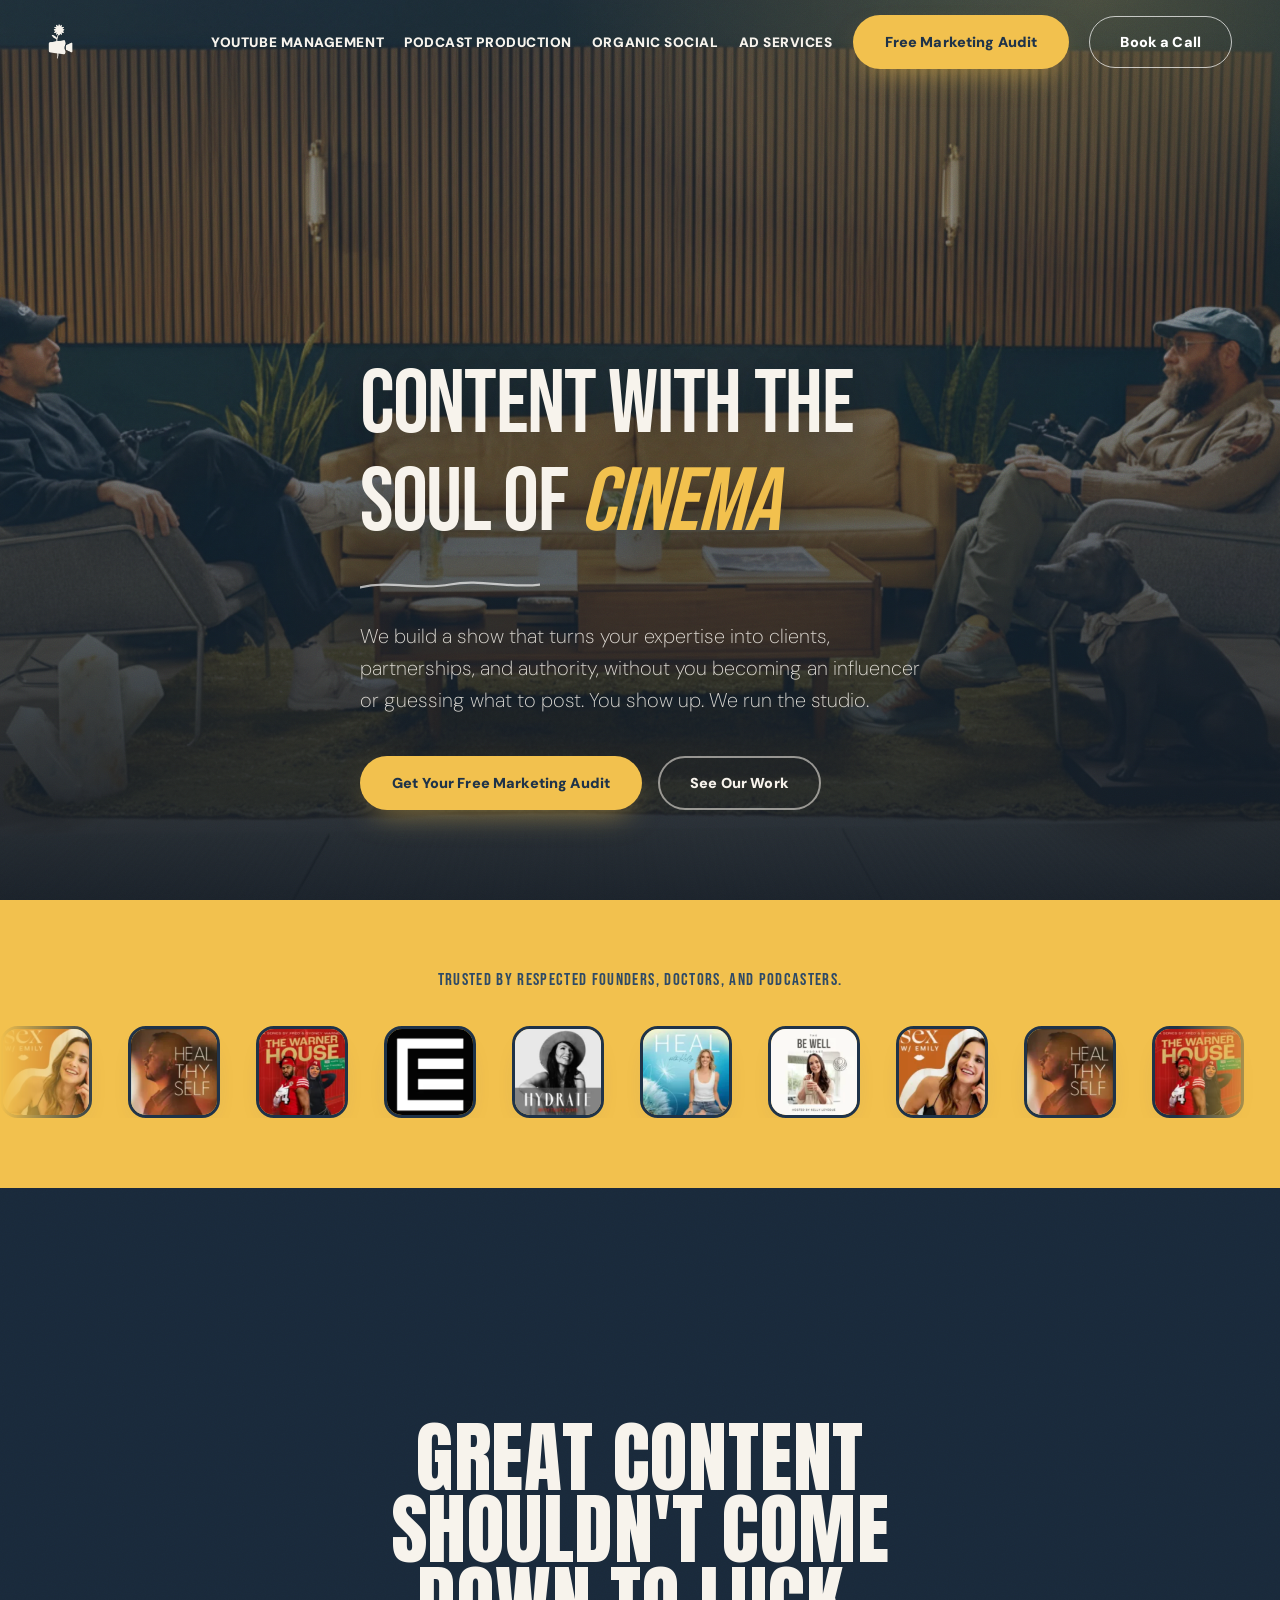
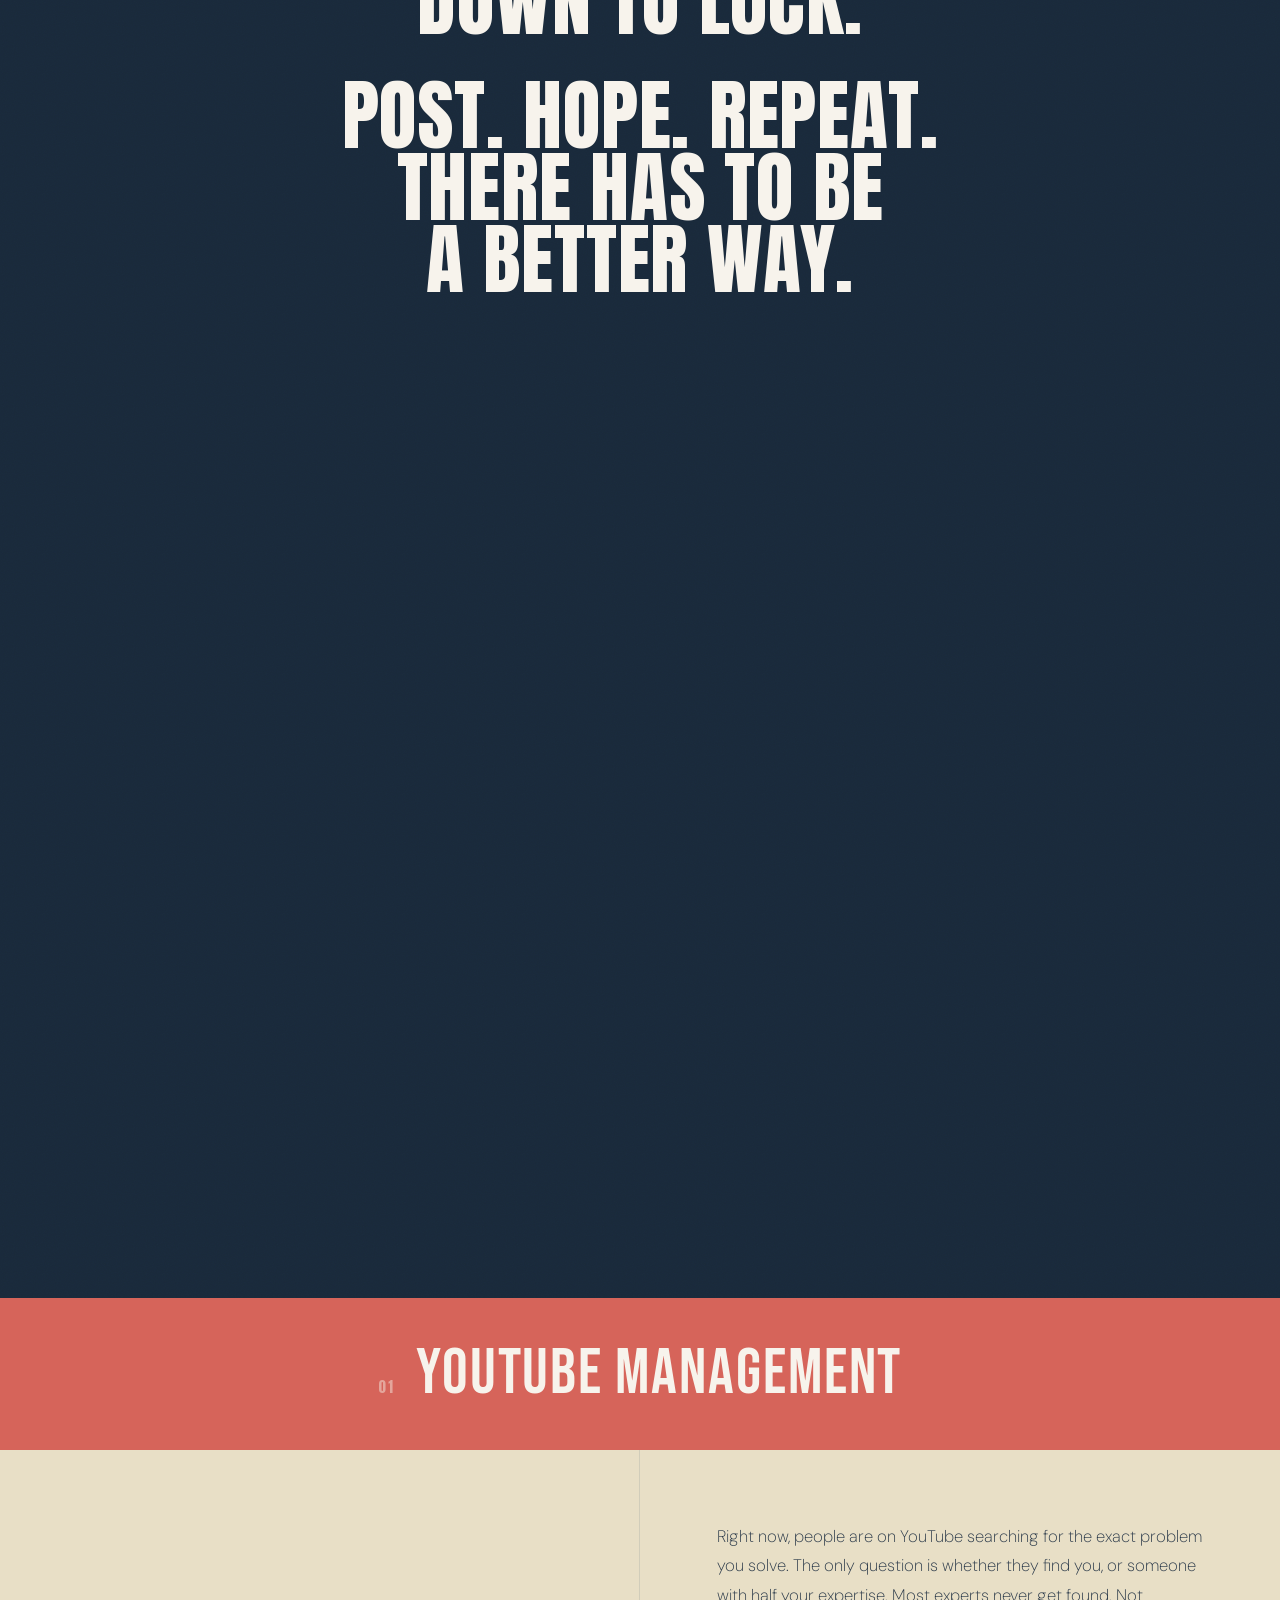
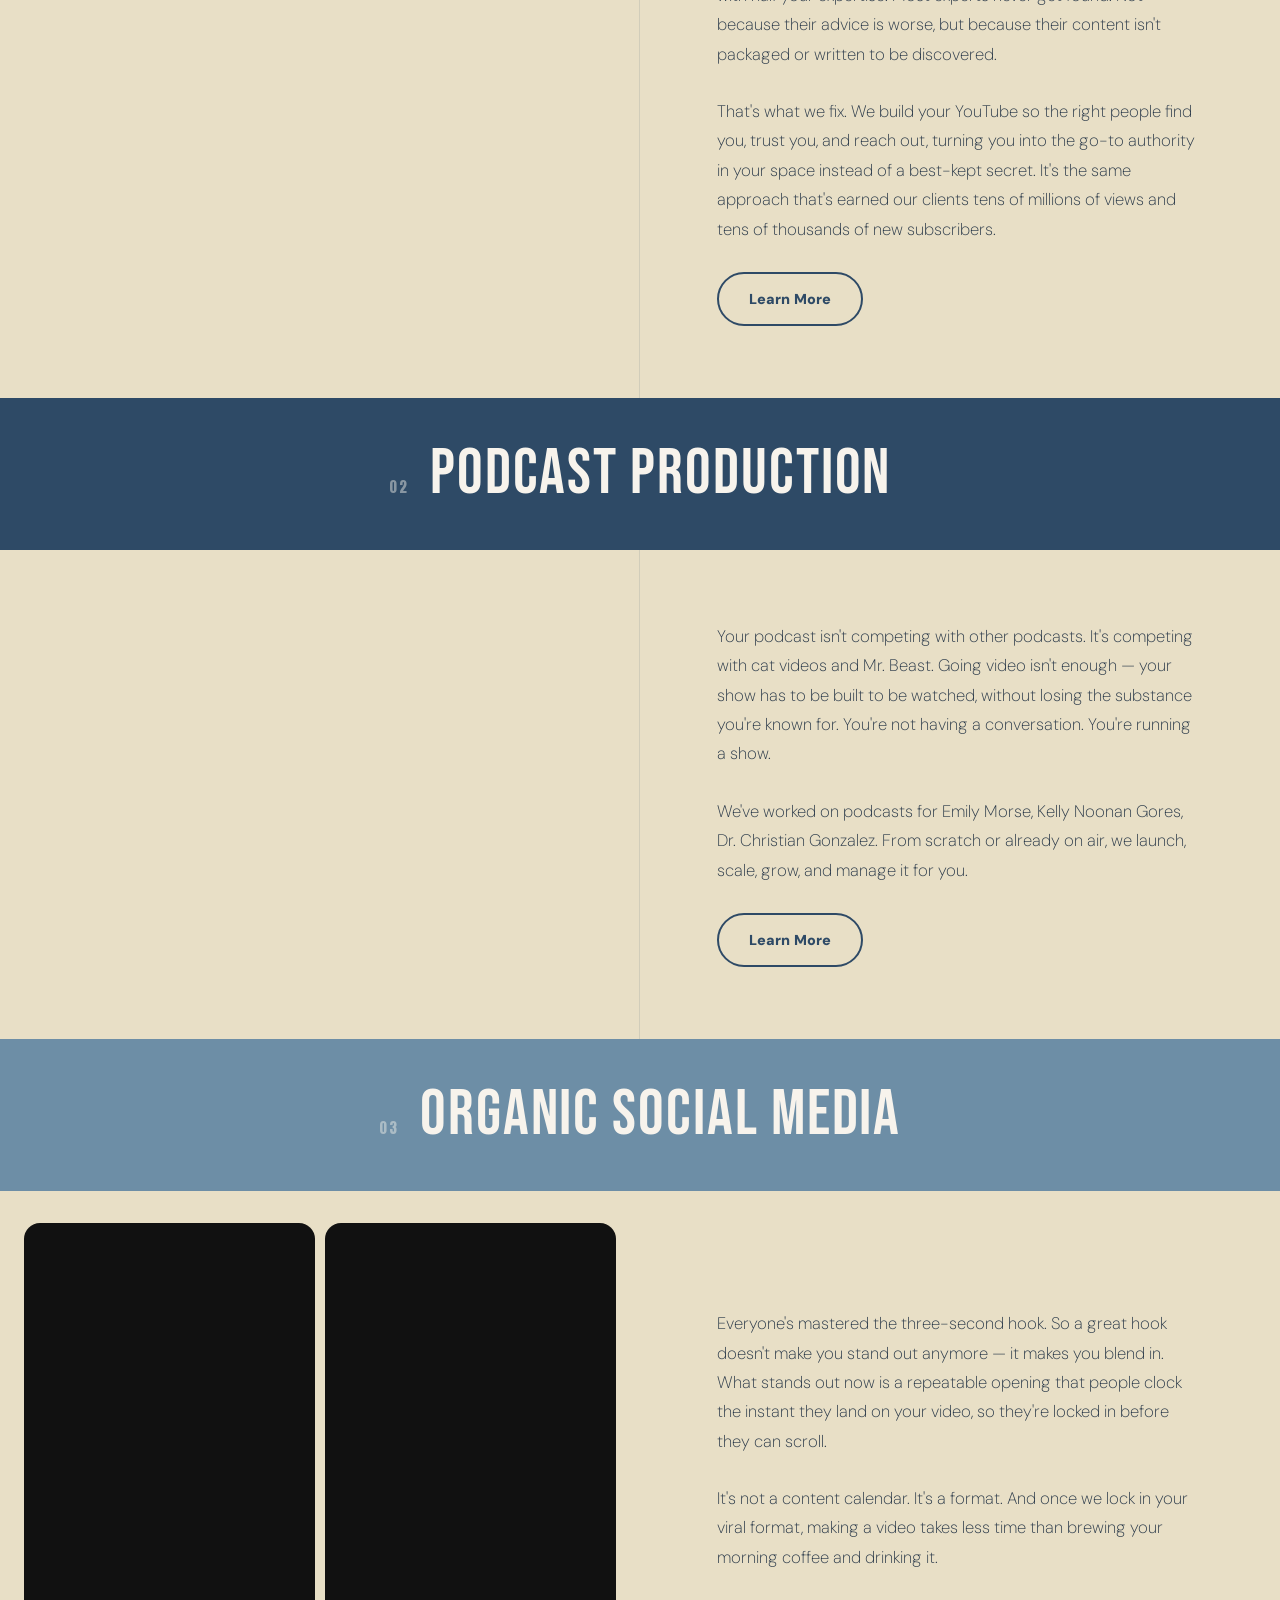
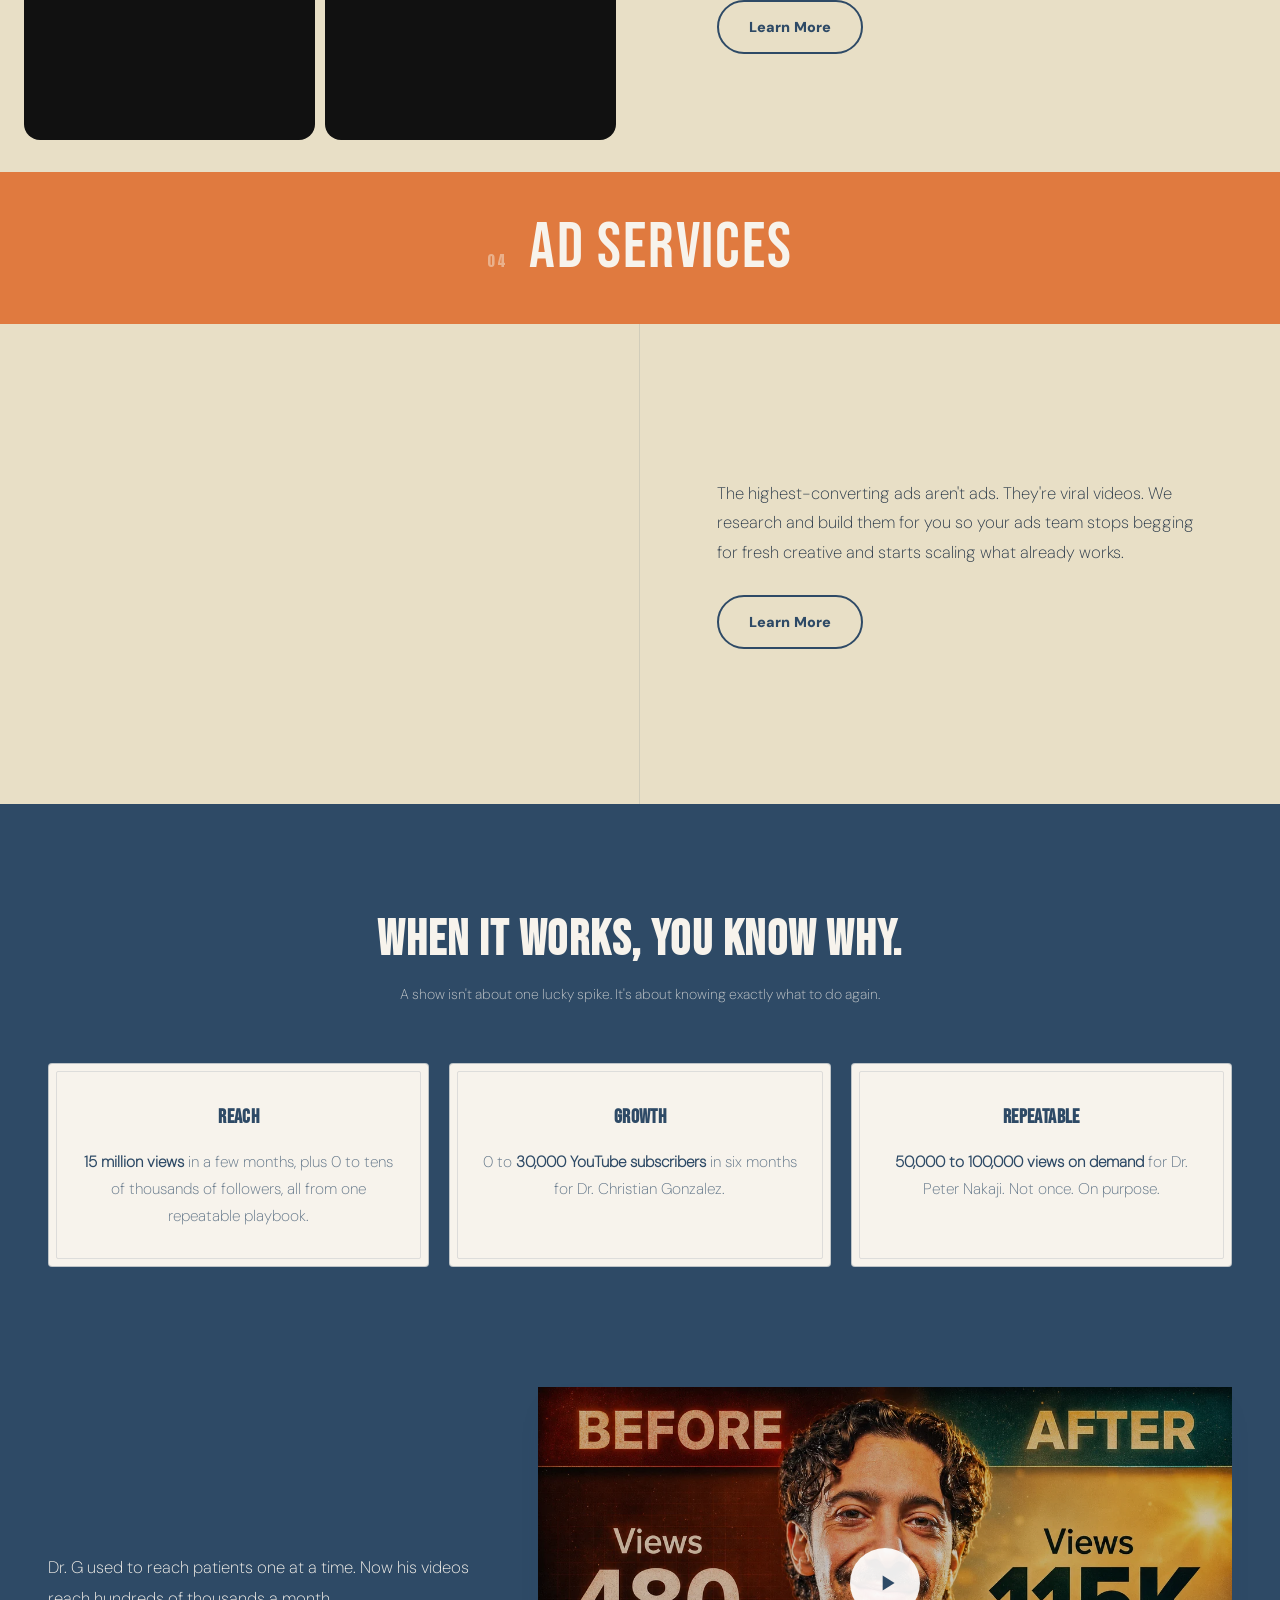
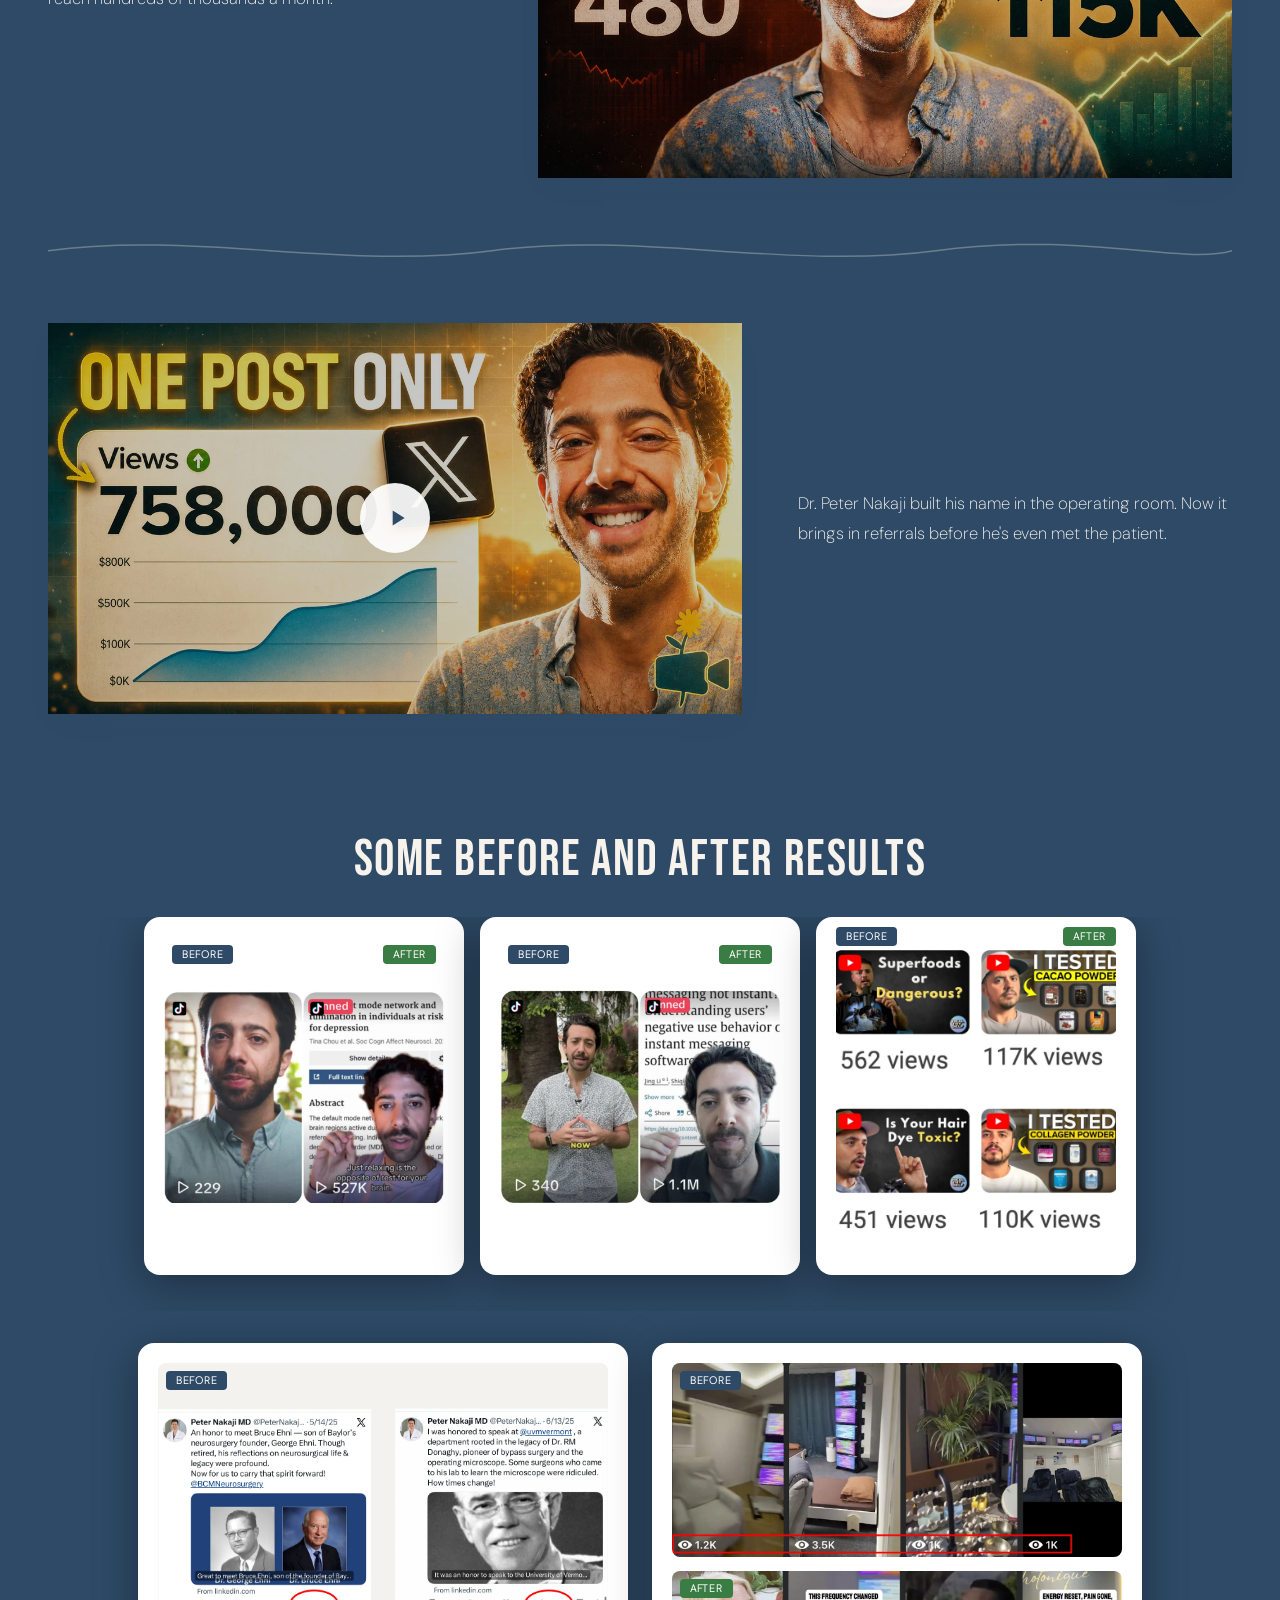
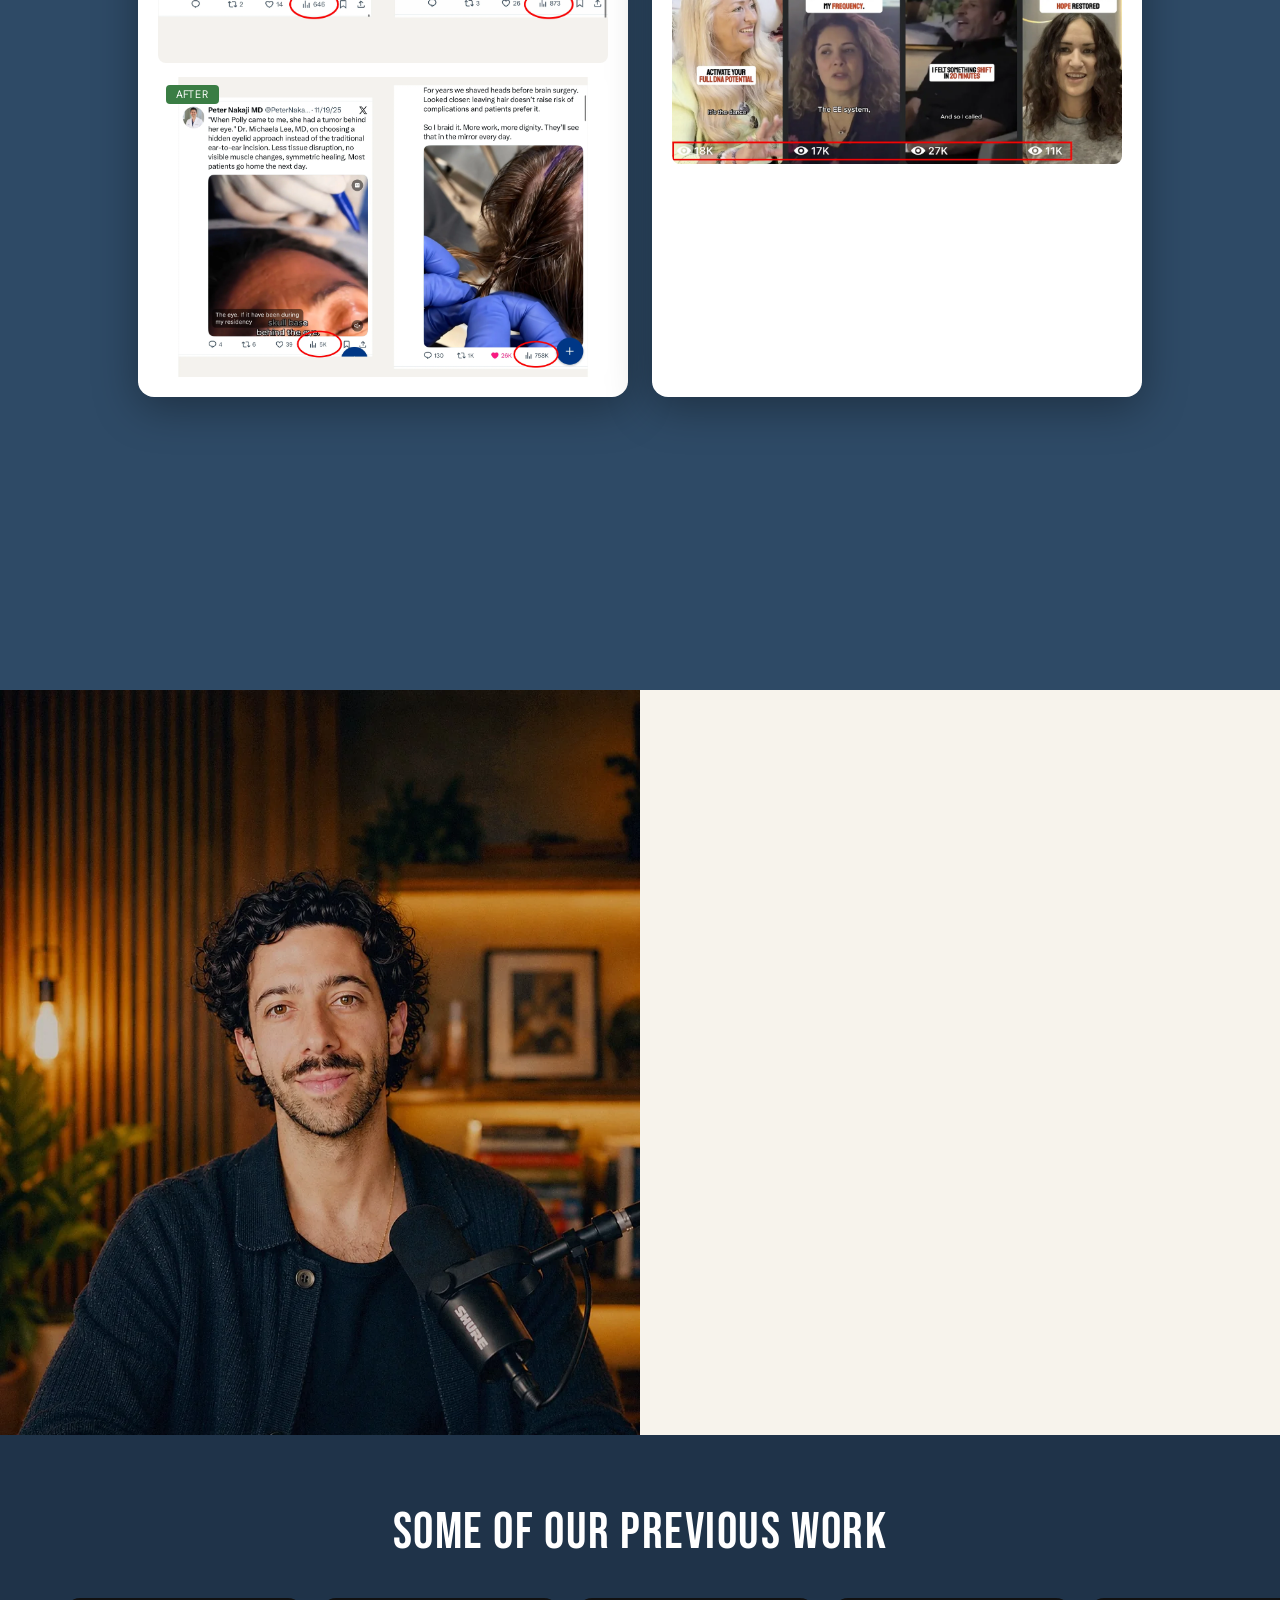
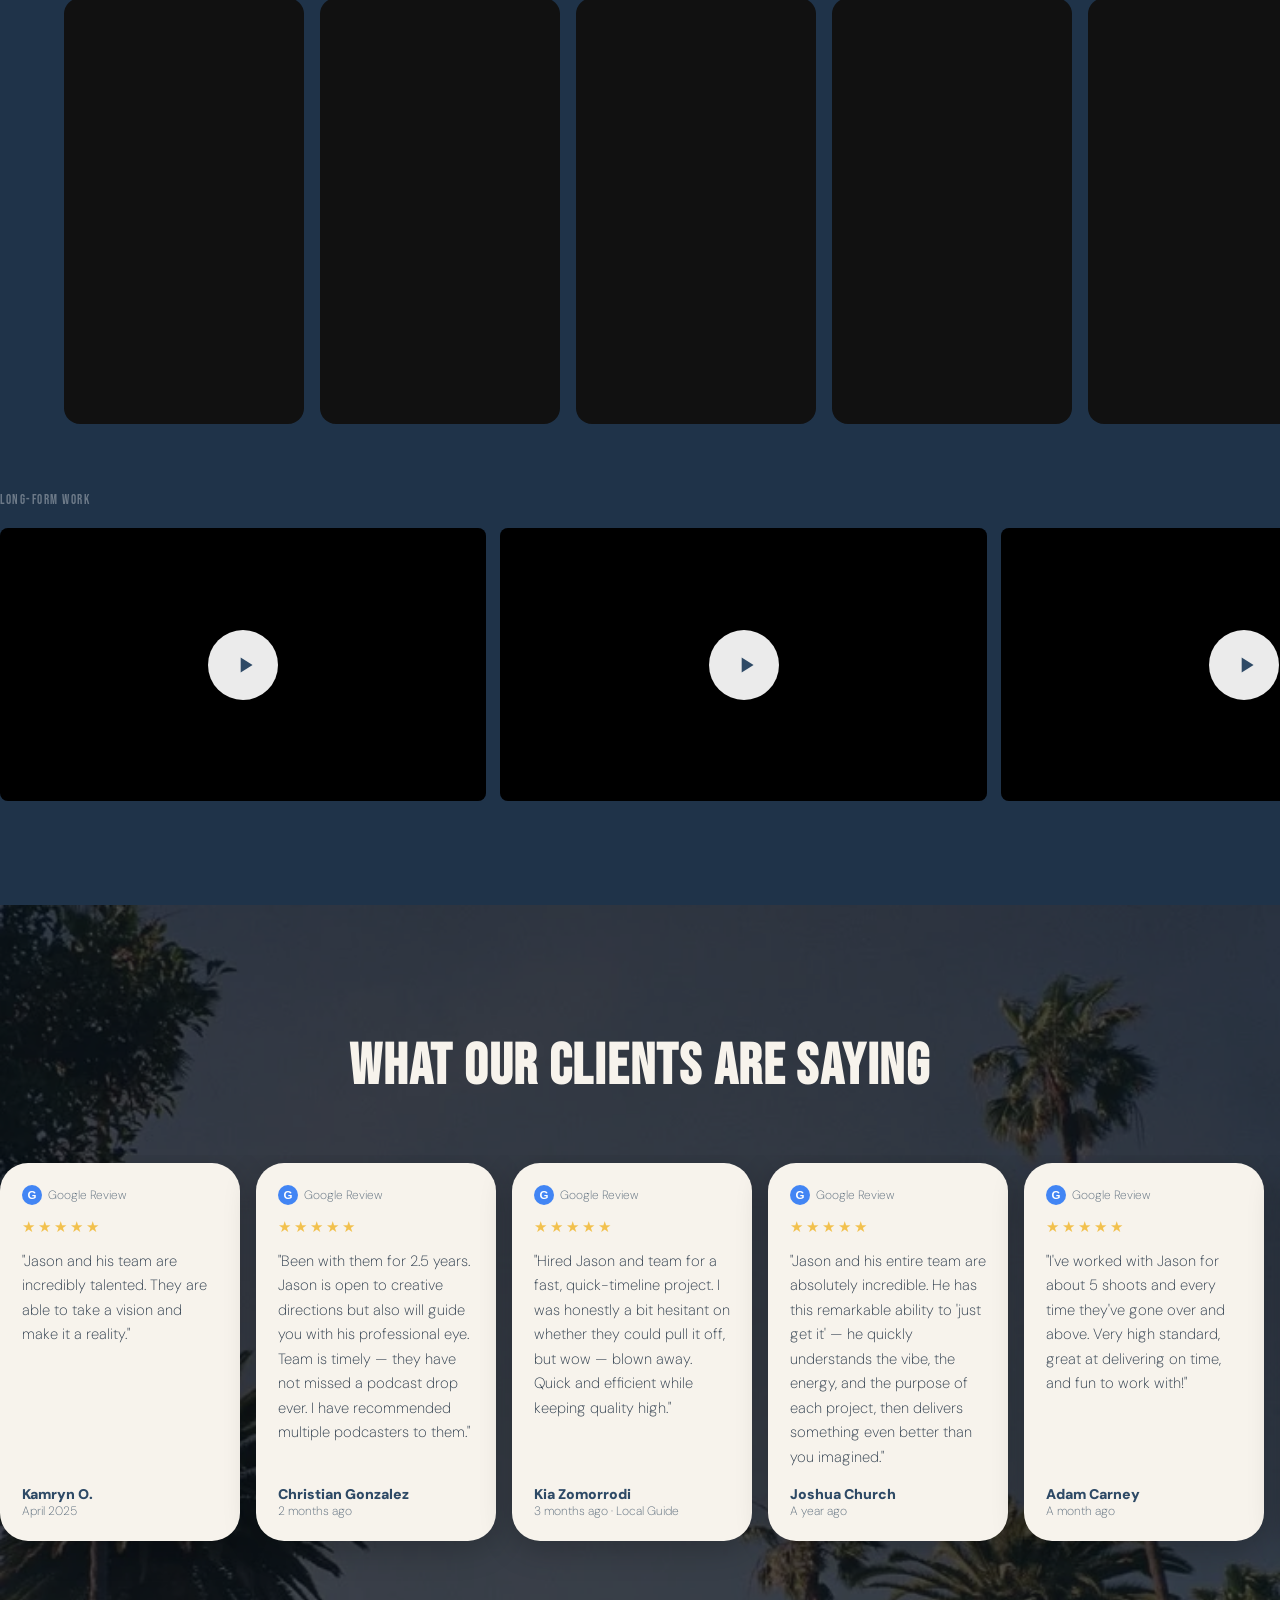
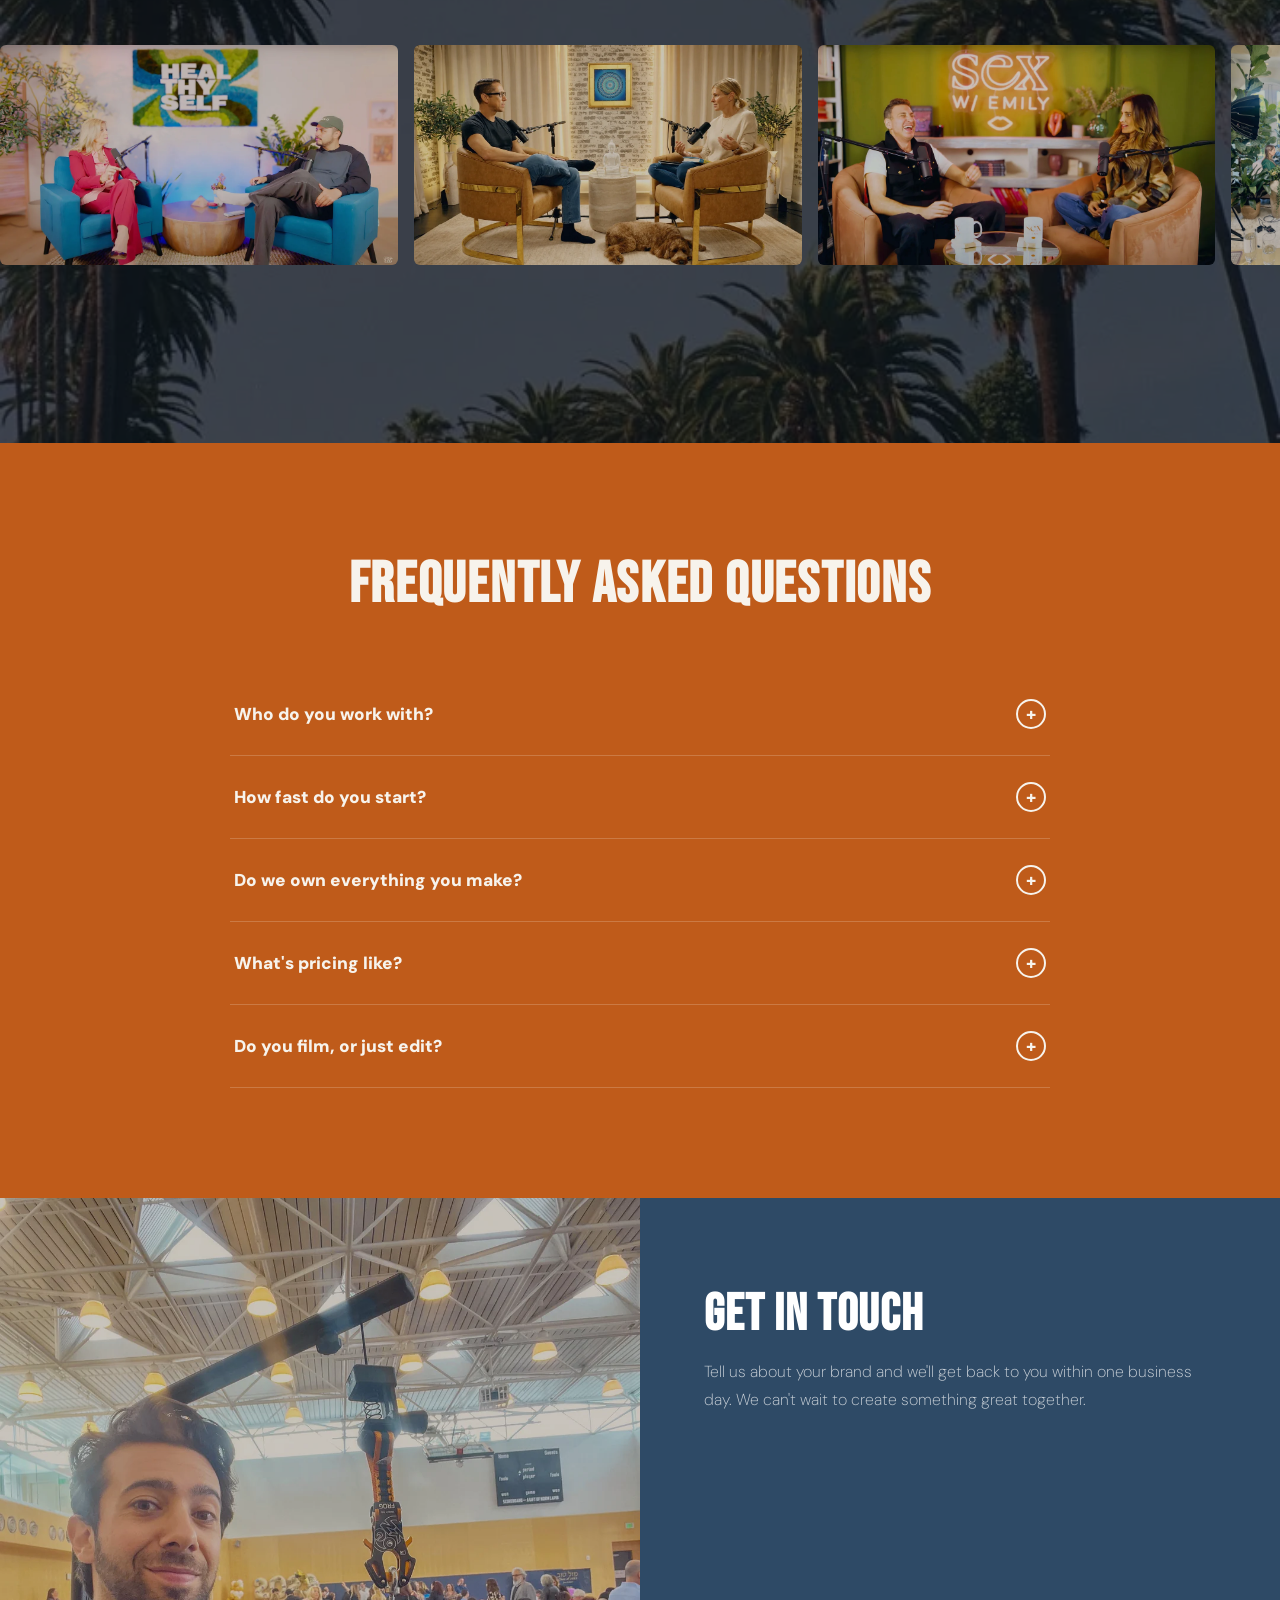
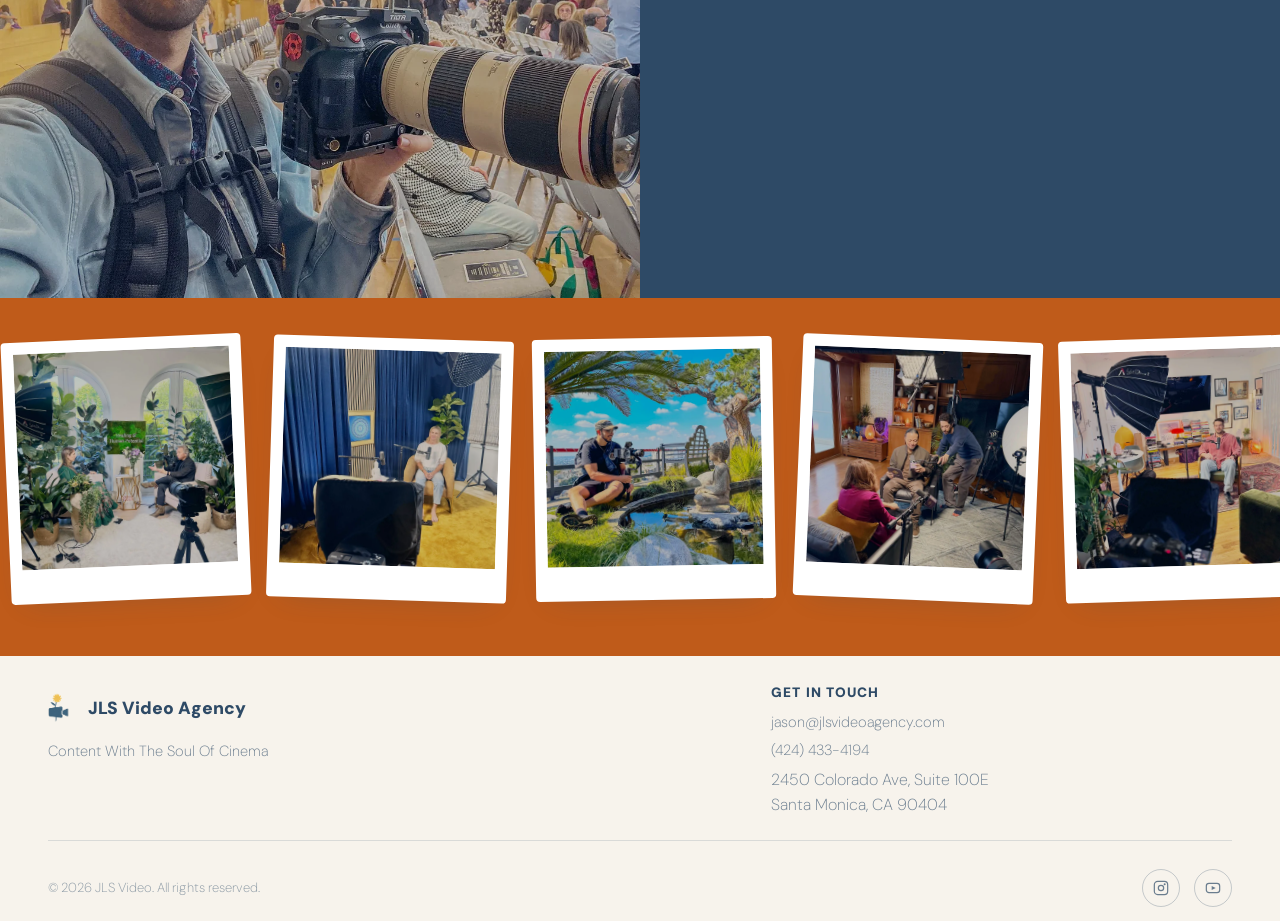
==== commit 29b72c58: "SEO: canonical tags, Open Graph/Twitter cards, JSON-LD, sitemap, robots.txt Adds canonical URLs, soc" ====
--- a/index.html
+++ b/index.html
@@ -5,6 +5,18 @@
 <meta name="viewport" content="width=device-width, initial-scale=1.0">
 <title>JLS Video Agency — Content With The Soul Of Cinema</title>
 <meta name="description" content="JLS Video Agency helps expert-led health and wellness brands turn real-world credibility into cinematic media that builds authority, trust, and demand.">
+<link rel="canonical" href="https://www.jlsvideoagency.com/">
+<meta property="og:type" content="website">
+<meta property="og:site_name" content="JLS Video Agency">
+<meta property="og:title" content="JLS Video Agency — Content With The Soul Of Cinema">
+<meta property="og:description" content="JLS Video Agency helps expert-led health and wellness brands turn real-world credibility into cinematic media that builds authority, trust, and demand.">
+<meta property="og:url" content="https://www.jlsvideoagency.com/">
+<meta property="og:image" content="https://www.jlsvideoagency.com/assets/images/photos/hero2.webp">
+<meta property="og:locale" content="en_US">
+<meta name="twitter:card" content="summary_large_image">
+<meta name="twitter:title" content="JLS Video Agency — Content With The Soul Of Cinema">
+<meta name="twitter:description" content="JLS Video Agency helps expert-led health and wellness brands turn real-world credibility into cinematic media that builds authority, trust, and demand.">
+<meta name="twitter:image" content="https://www.jlsvideoagency.com/assets/images/photos/hero2.webp">
 <link rel="icon" href="assets/images/logo/favicon.png" type="image/png">
 <link rel="apple-touch-icon" href="assets/images/logo/favicon.png">
 <link rel="preload" as="font" href="assets/fonts/hero-accent.ttf" type="font/truetype" crossorigin>
@@ -751,5 +763,21 @@
 <script defer src="assets/js/main.js?v=1783369704"></script>
 <script src="https://link.justgoingviral.com/js/form_embed.js"></script>
 <script defer src="/_vercel/insights/script.js"></script>
+<script type="application/ld+json">
+{
+  "@context": "https://schema.org",
+  "@type": "Organization",
+  "name": "JLS Video Agency",
+  "url": "https://www.jlsvideoagency.com/",
+  "logo": "https://www.jlsvideoagency.com/assets/images/logo/jls-mark.png",
+  "description": "JLS Video Agency helps expert-led health and wellness brands turn real-world credibility into cinematic media that builds authority, trust, and demand.",
+  "email": "jason@jlsvideoagency.com",
+  "telephone": "+1-424-433-4194",
+  "sameAs": [
+    "https://www.instagram.com/jlsvideoagency/",
+    "https://www.youtube.com/channel/UCDd3UFKIcLkGv89tts6YbEQ"
+  ]
+}
+</script>
 </body>
 </html>
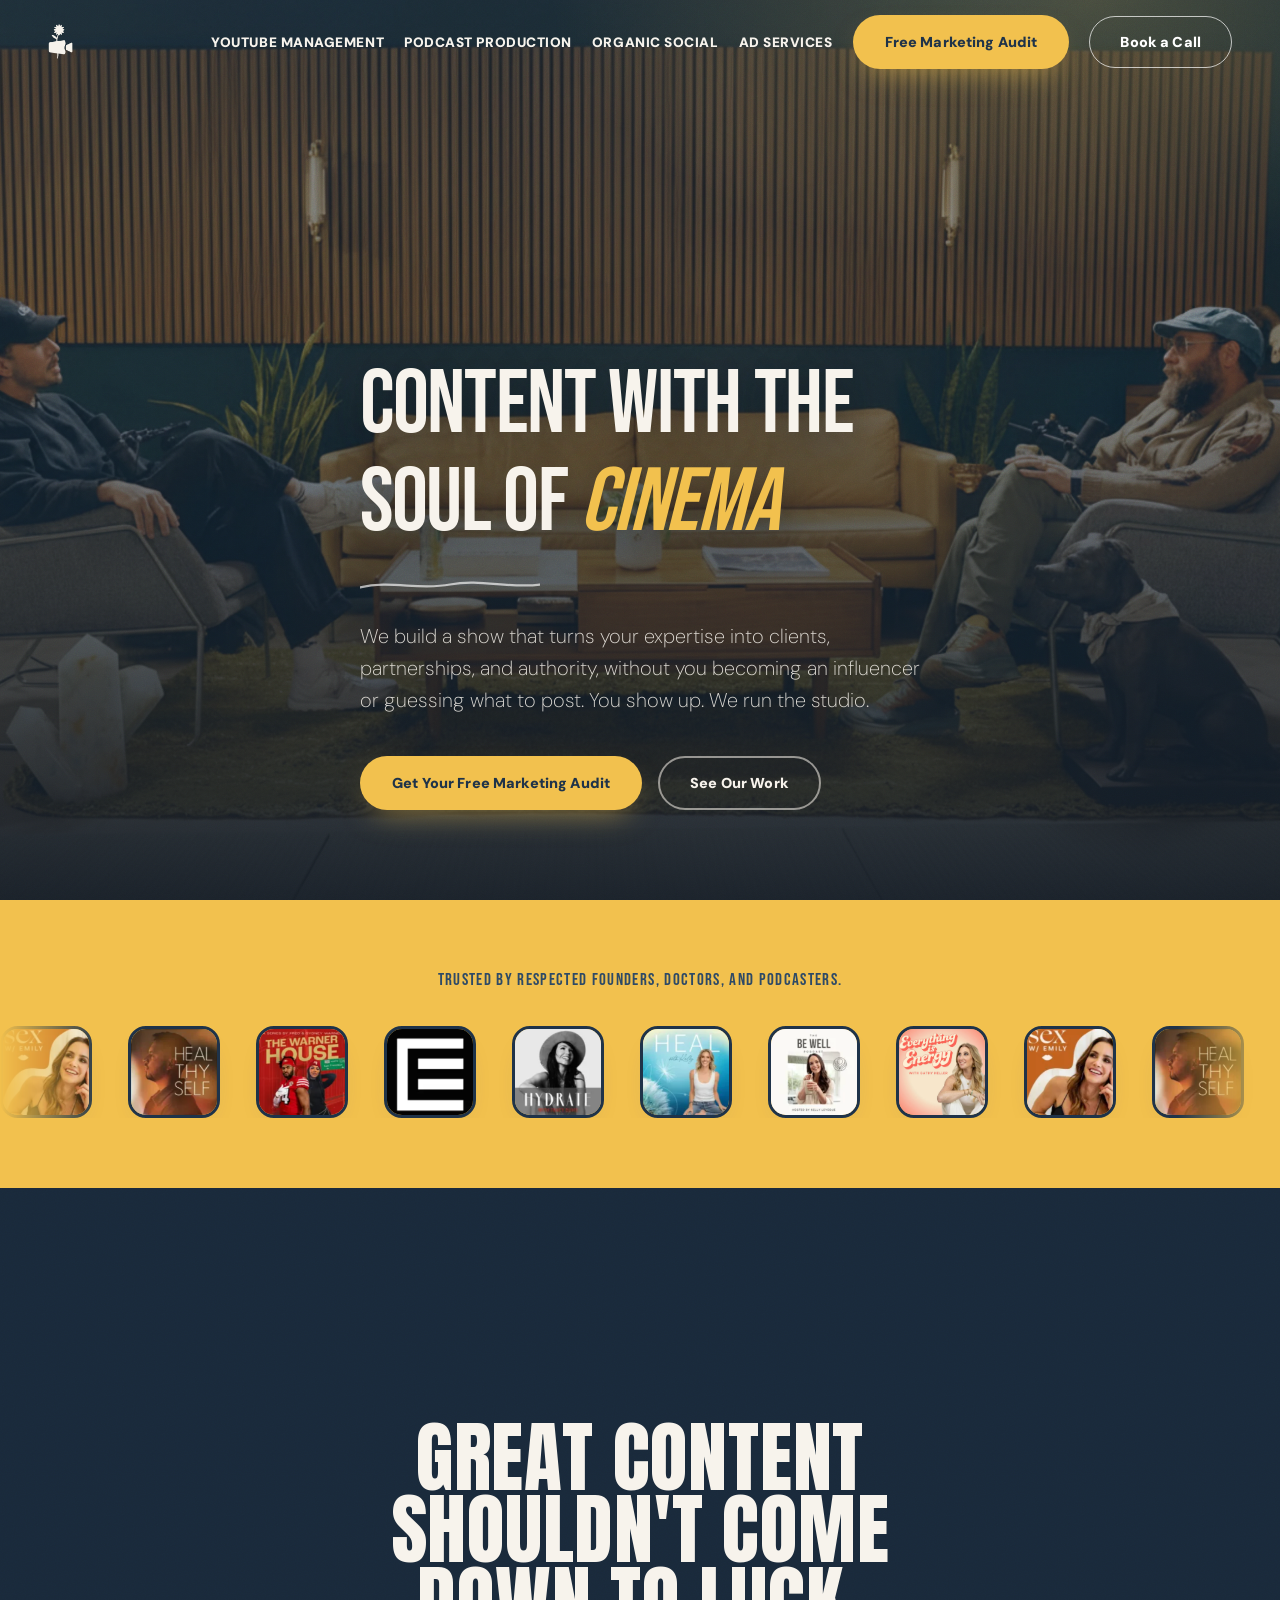
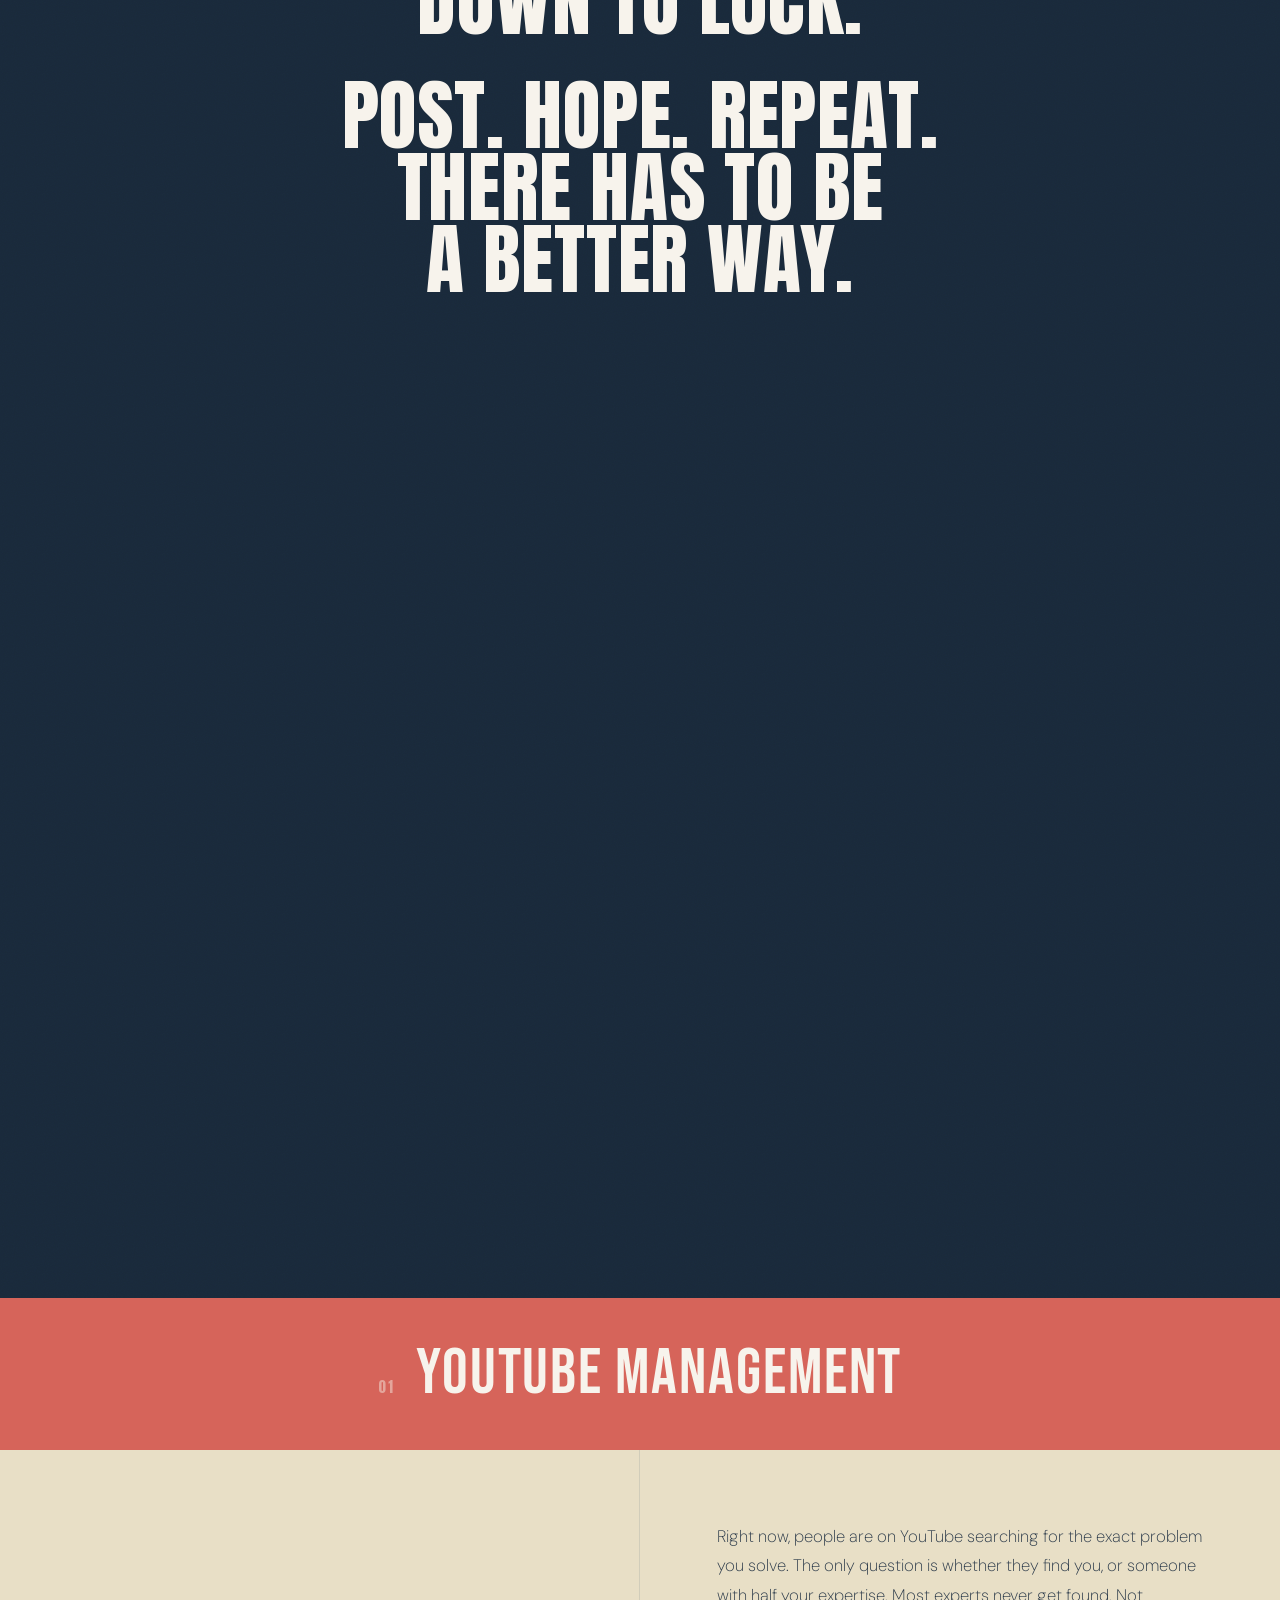
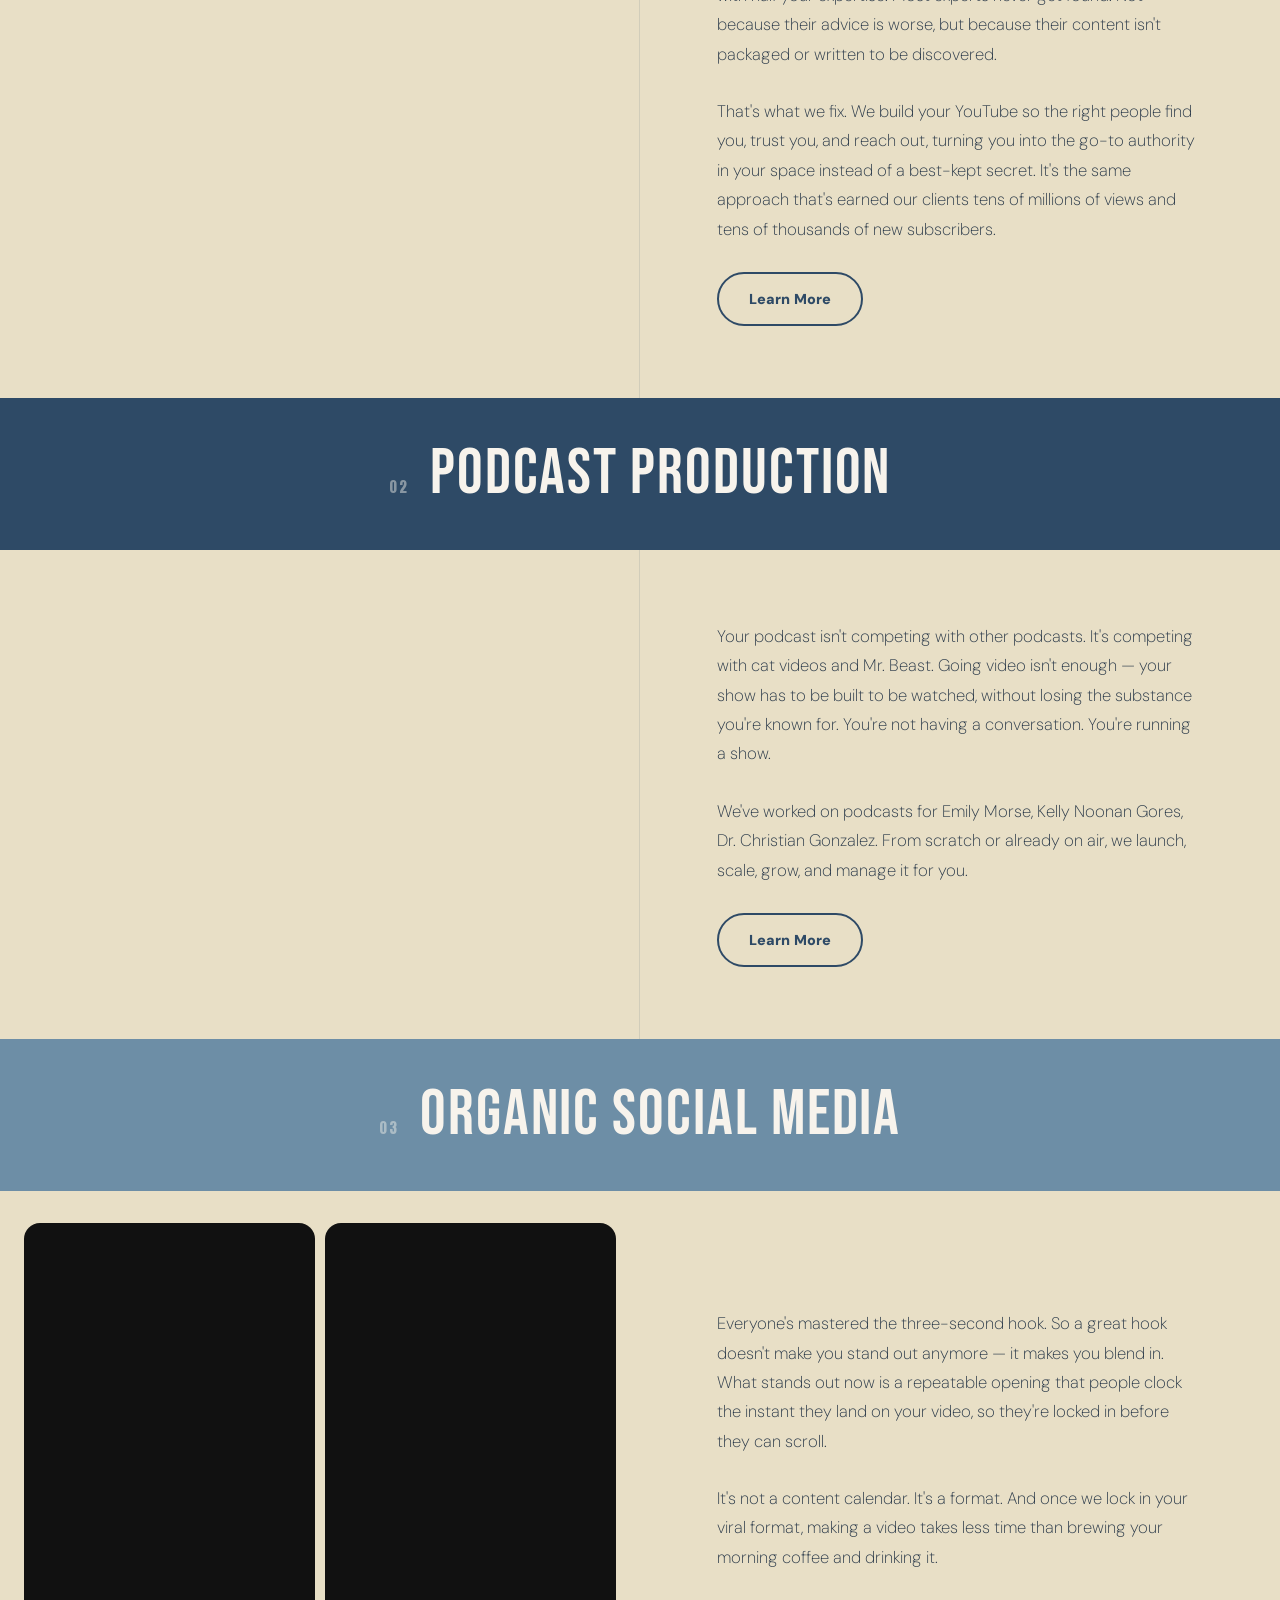
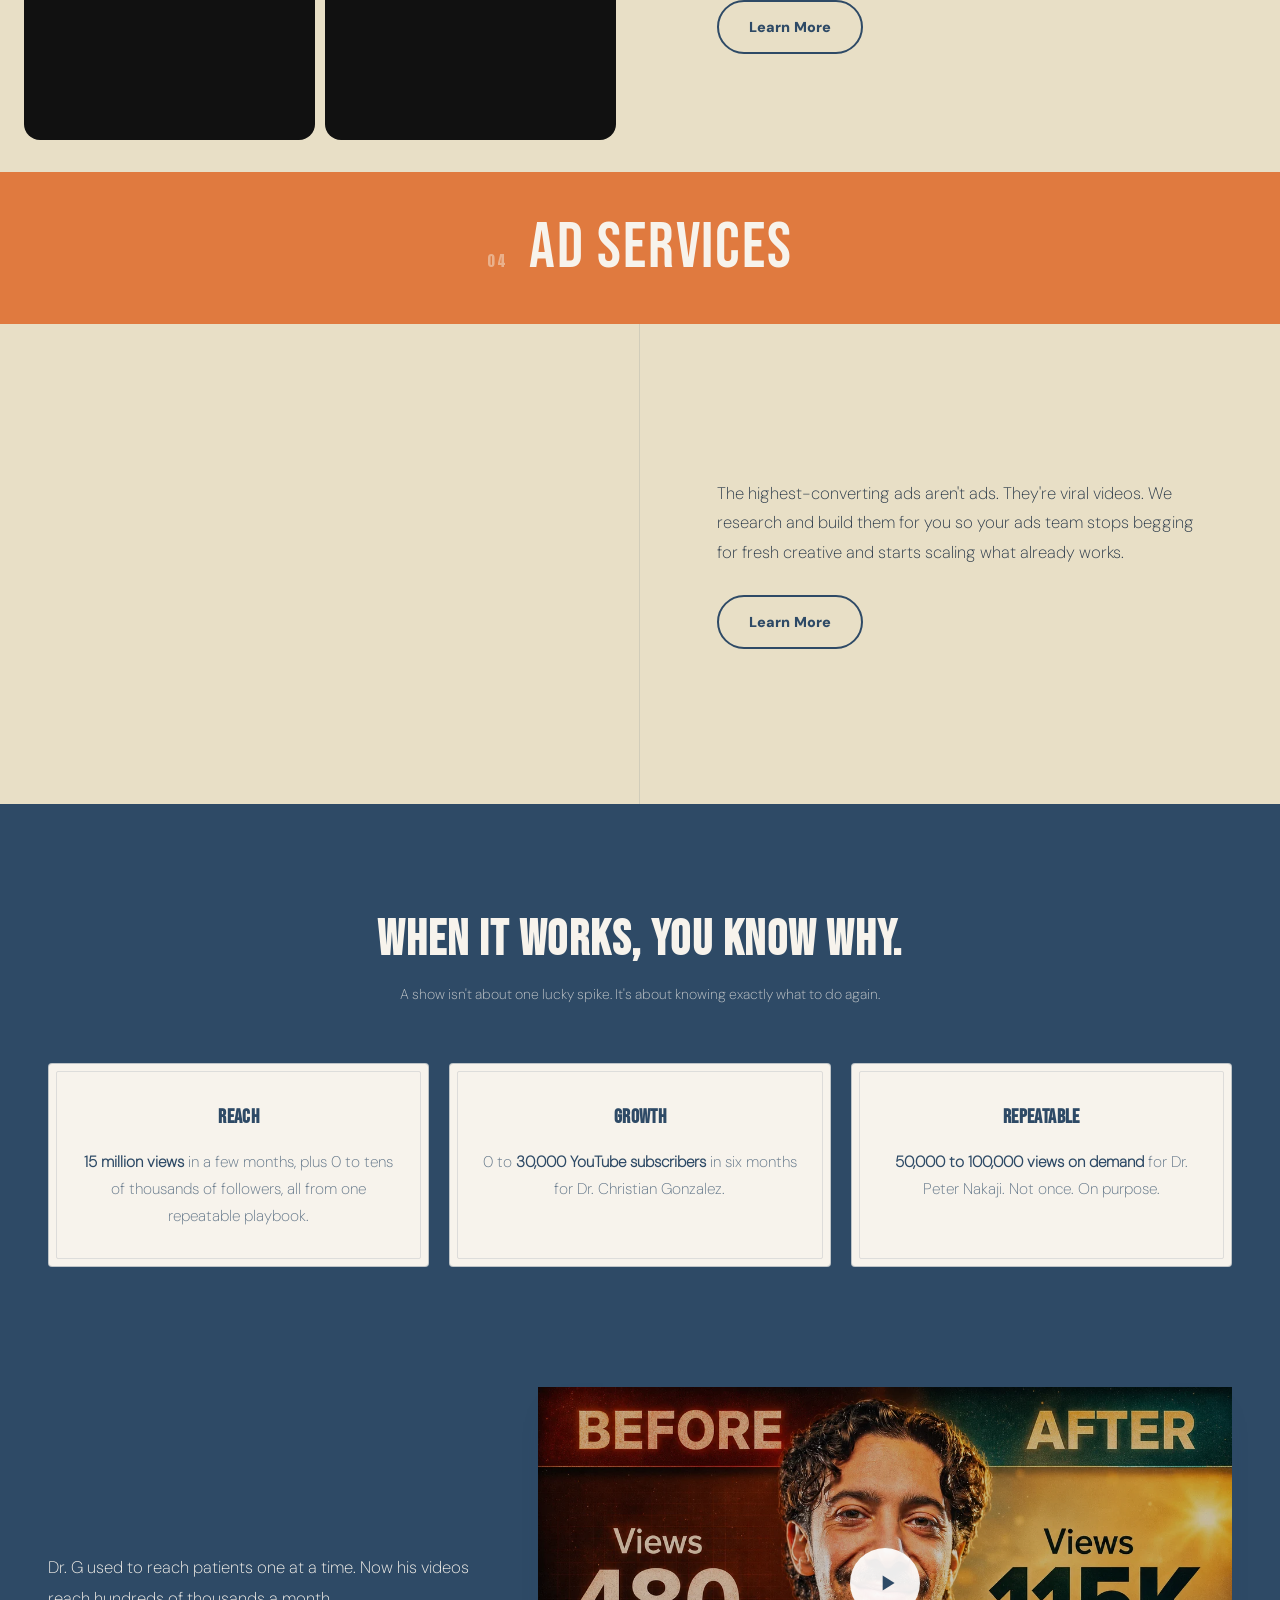
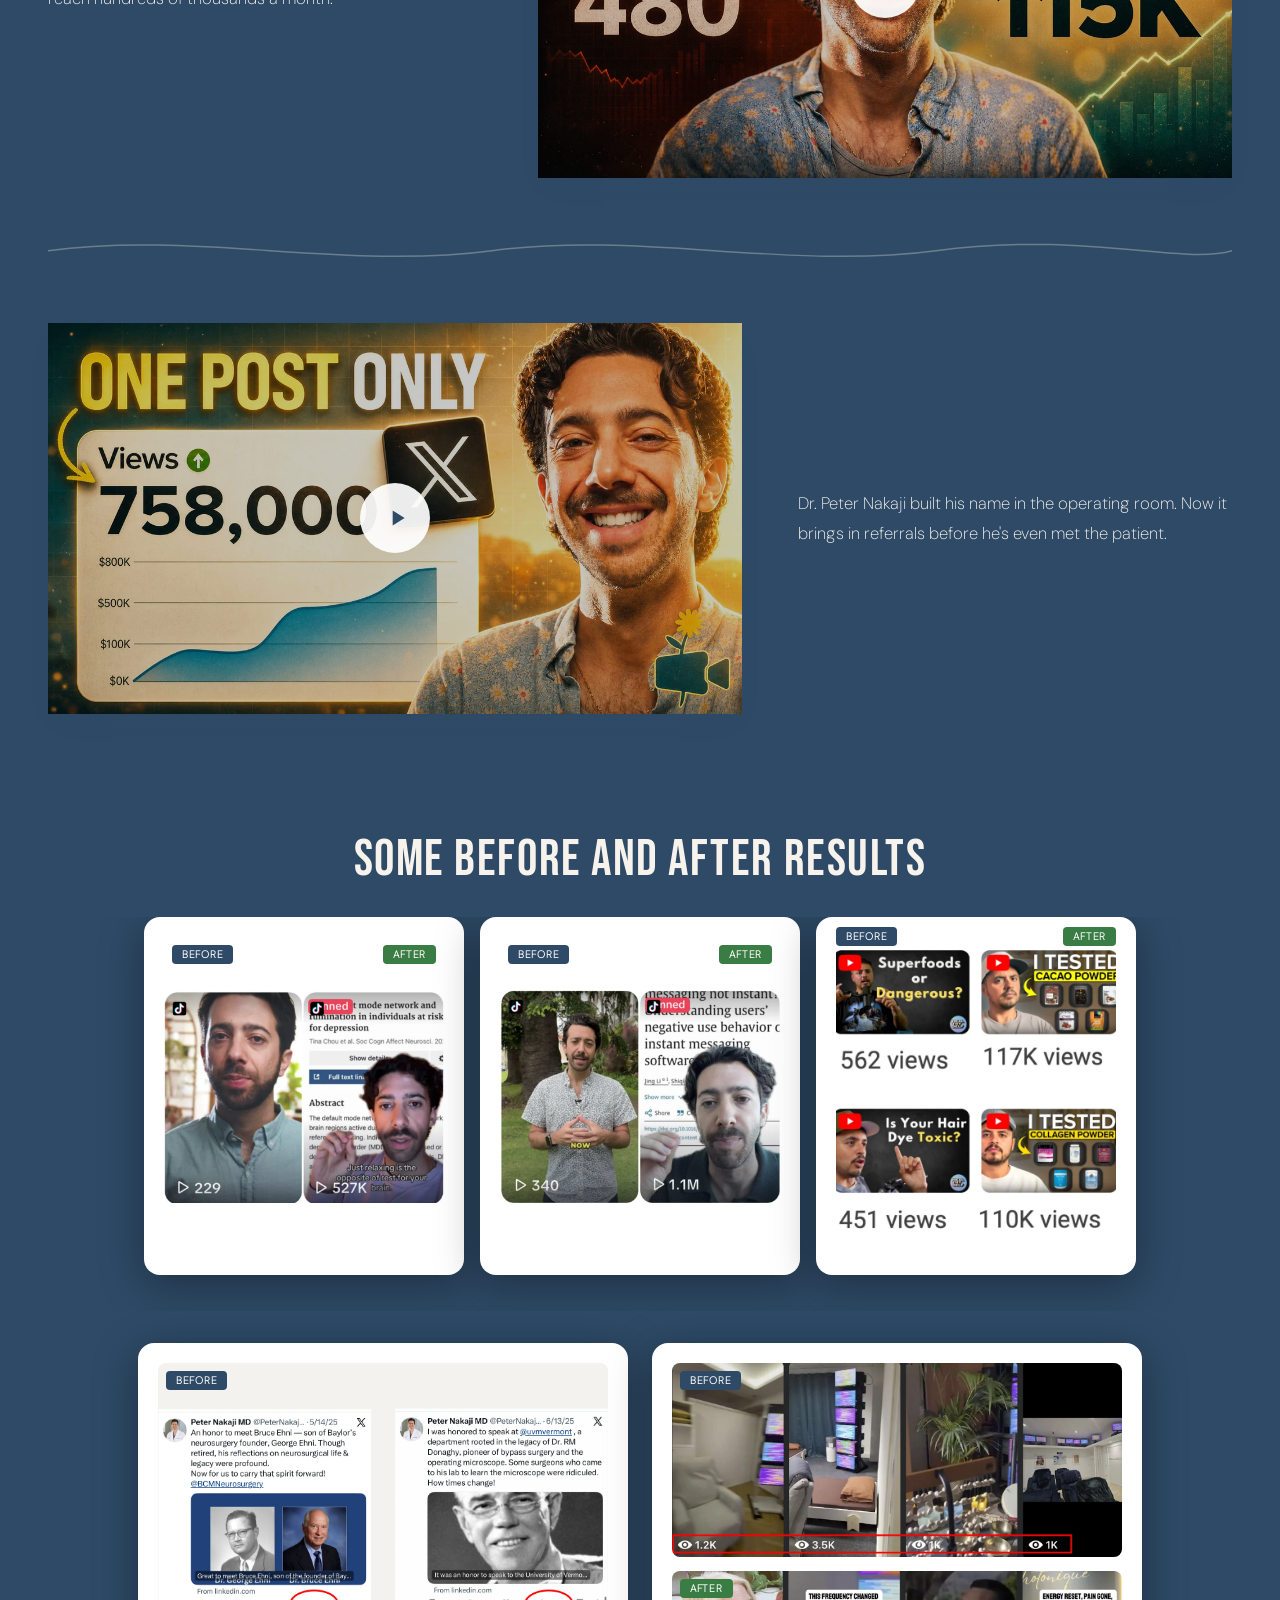
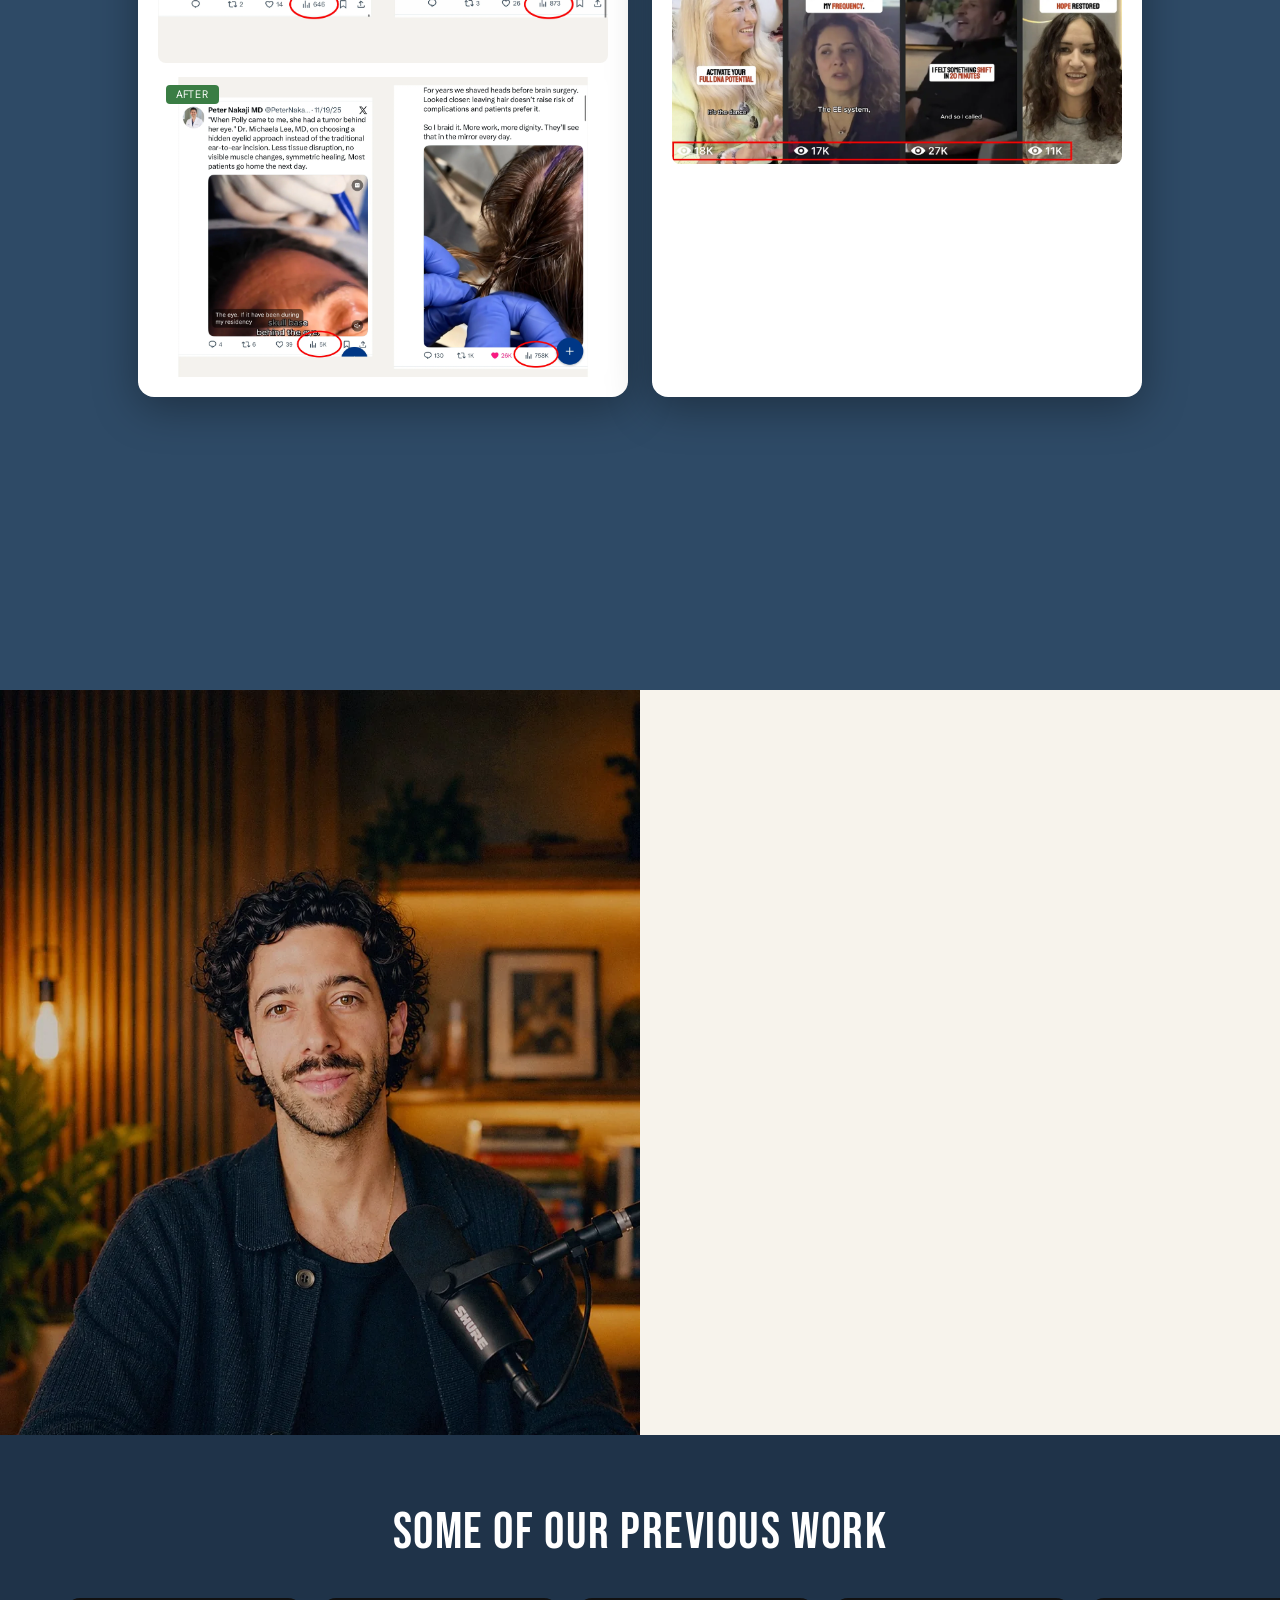
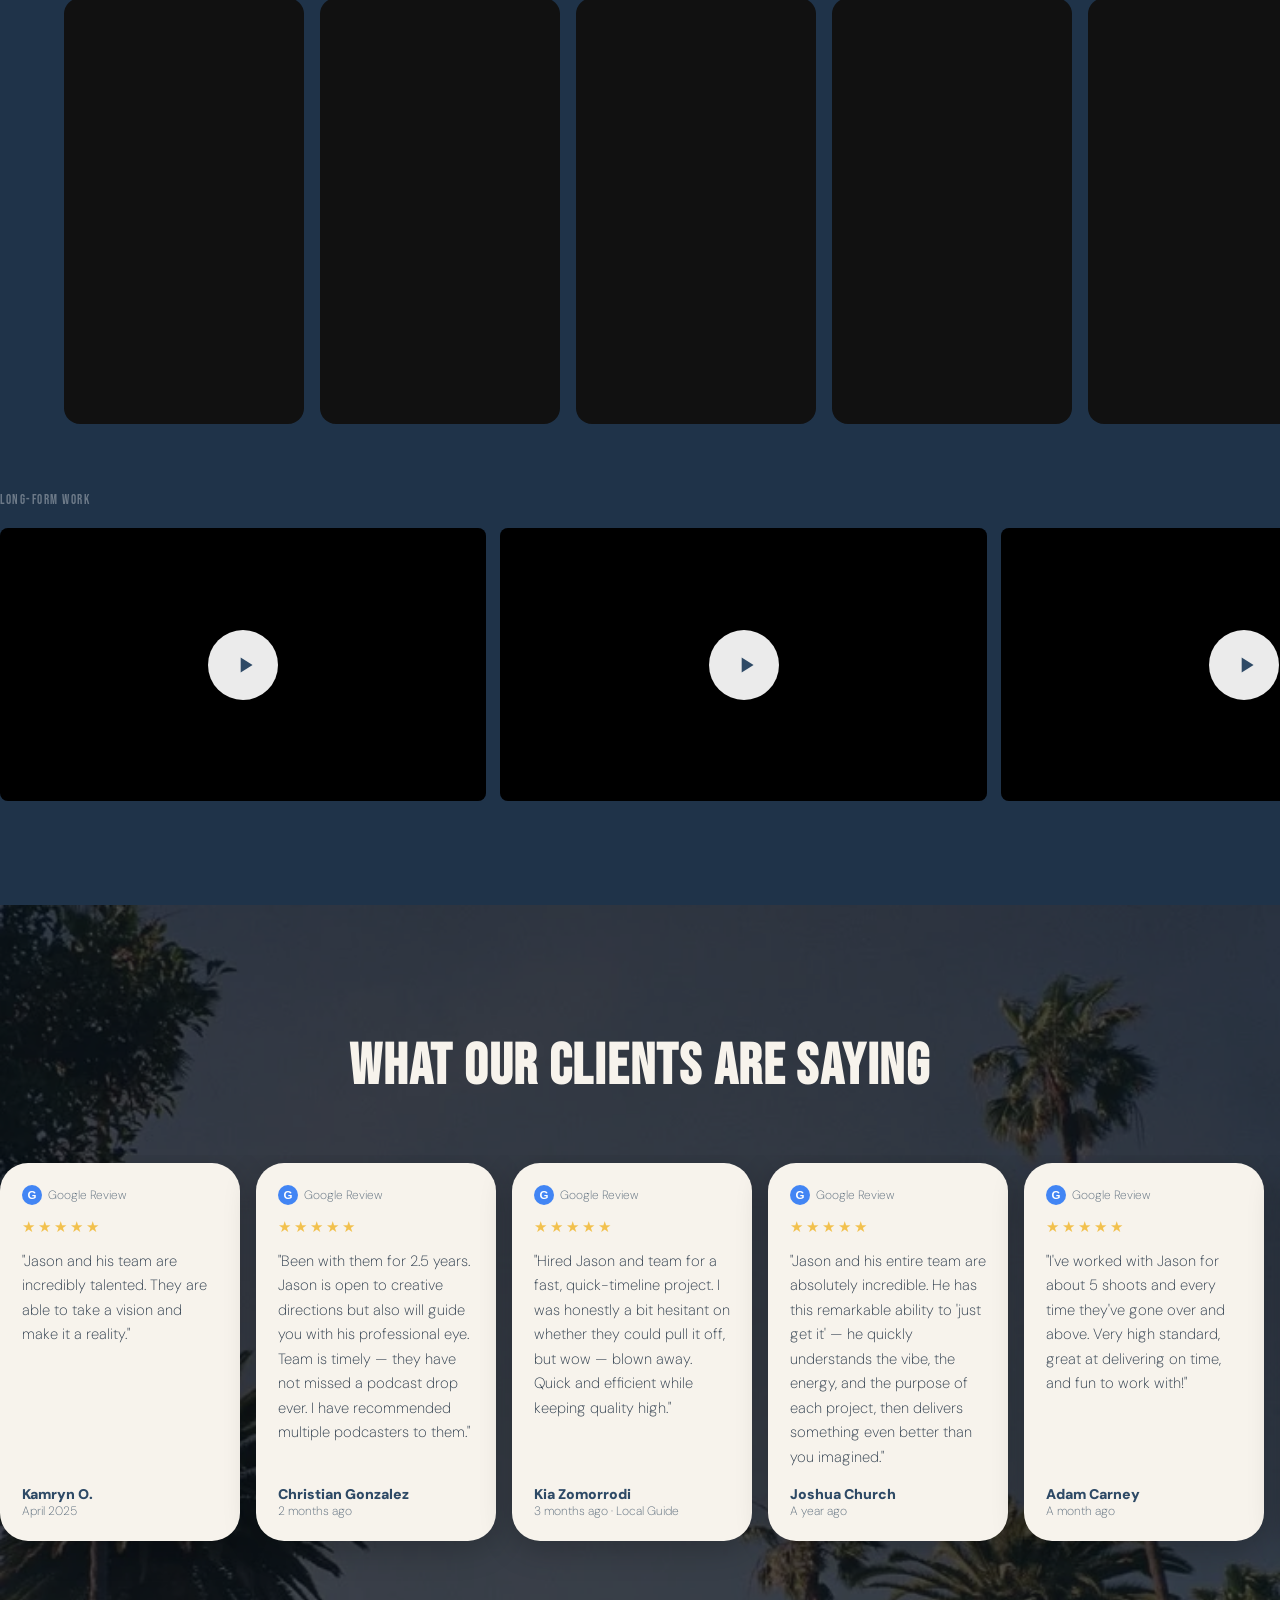
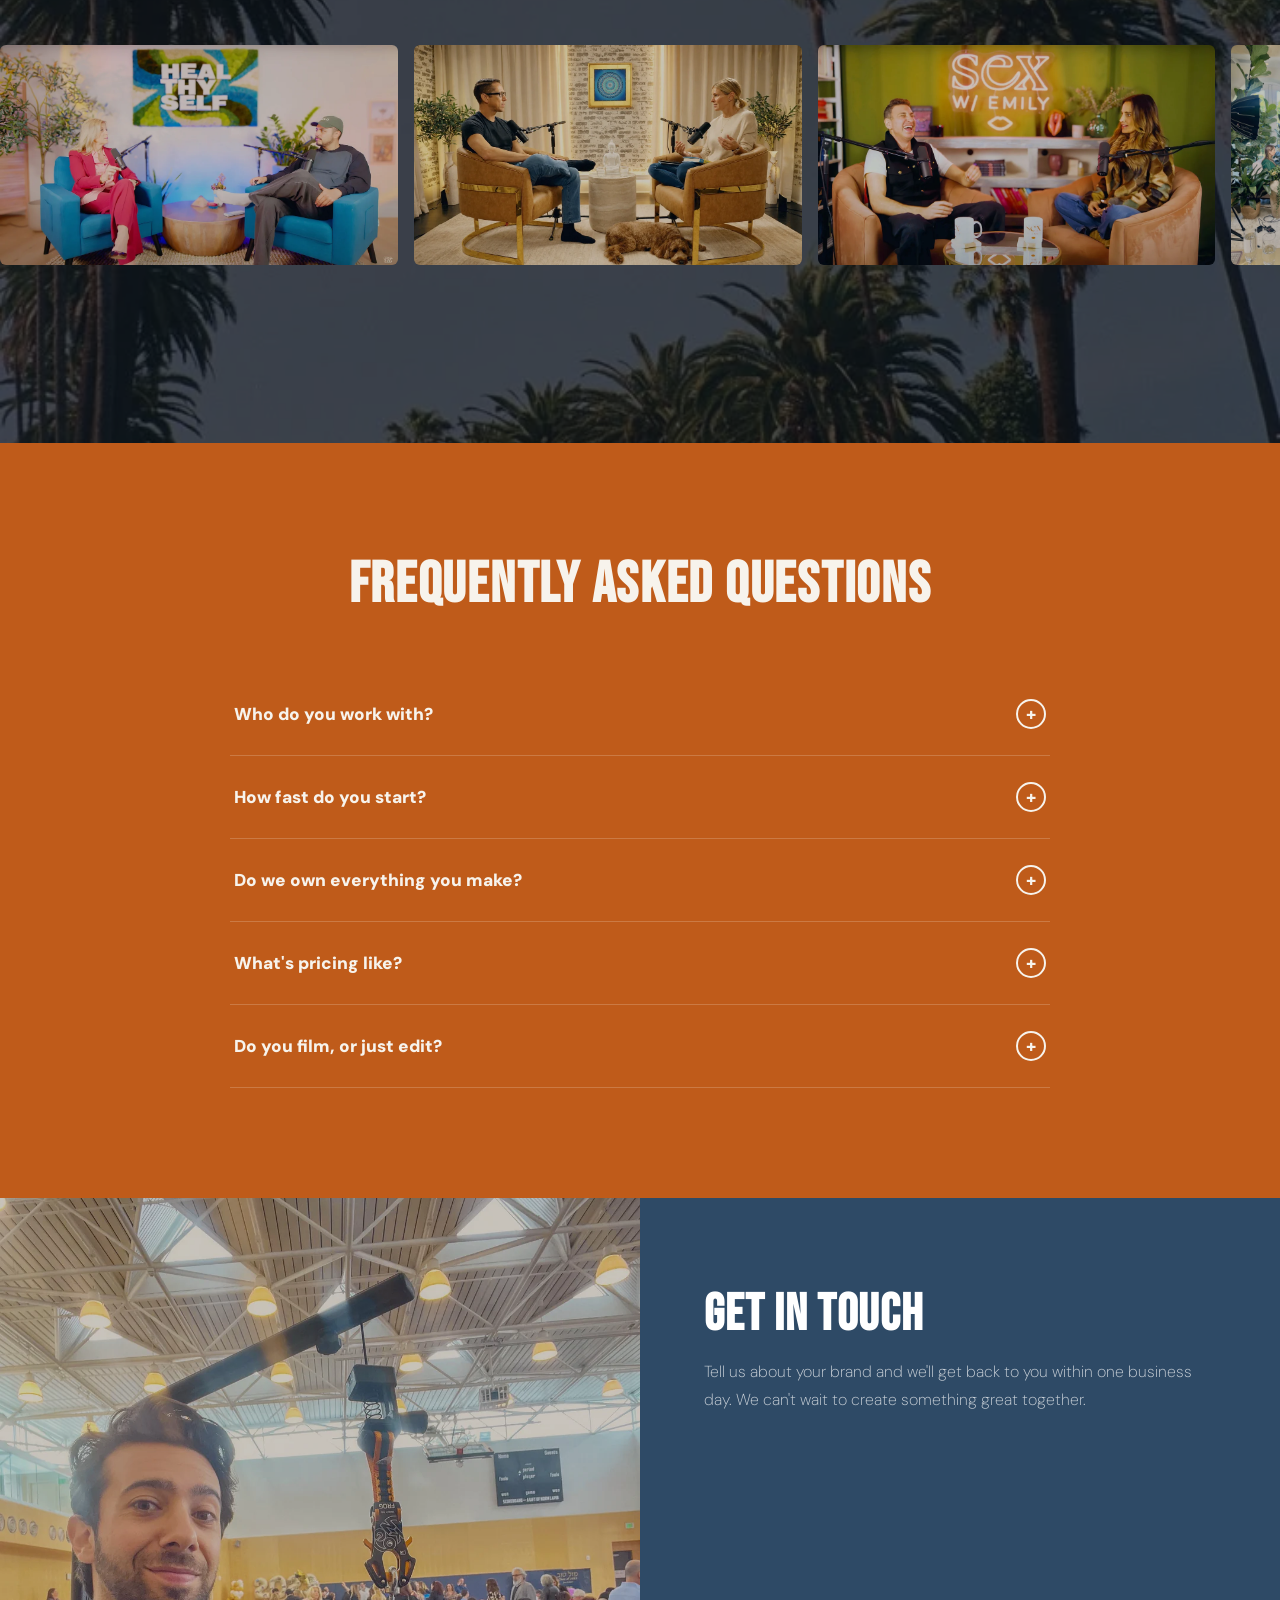
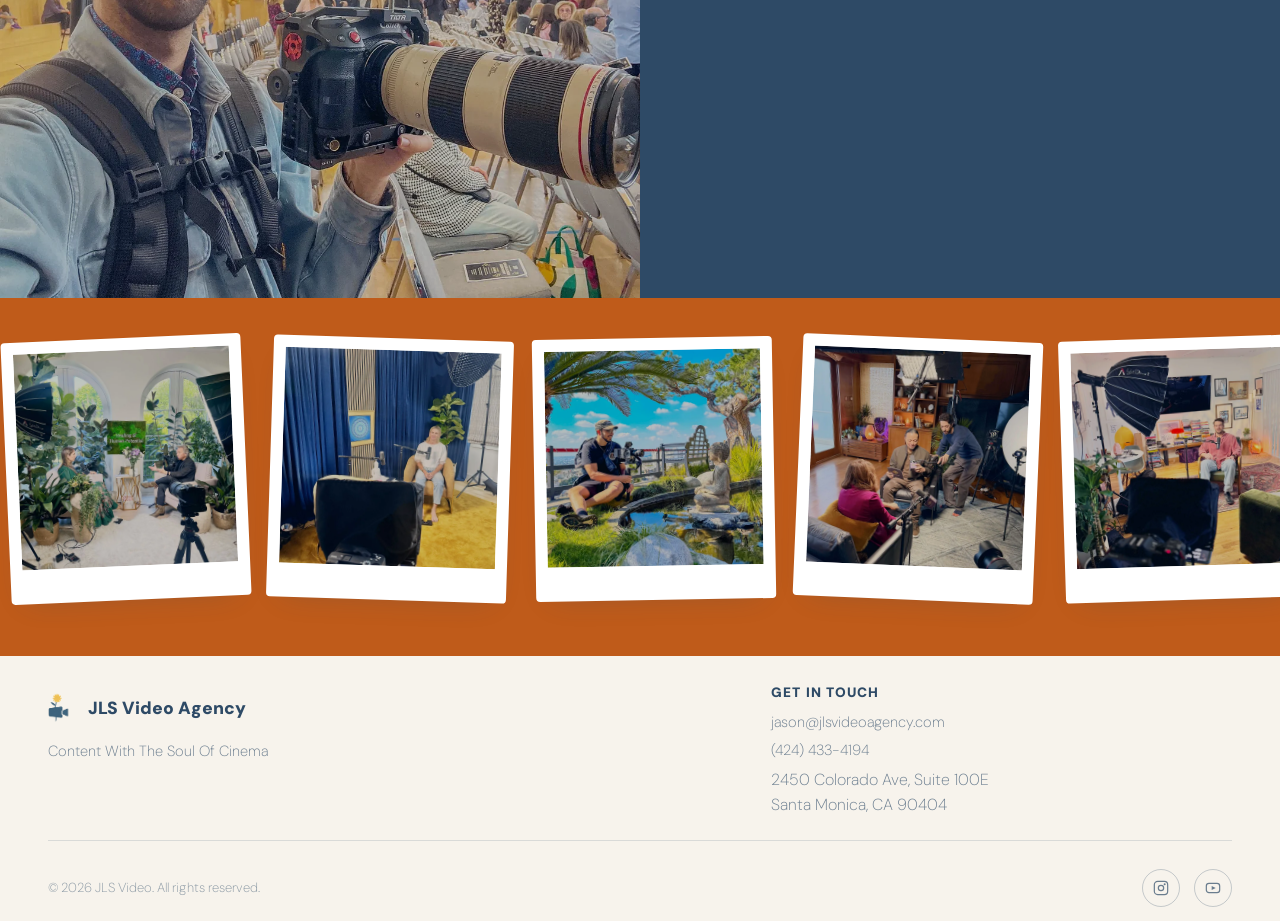
==== commit a48b528a: "Add Everything is Energy logo to trusted-by marquee" ====
--- a/index.html
+++ b/index.html
@@ -78,6 +78,7 @@
       <img src="assets/images/logos/trusted-hydrate.png" alt="Hydrate podcast">
       <img src="assets/images/logos/trusted-heal-with-kelly.png" alt="Heal with Kelly podcast">
       <img src="assets/images/logos/trusted-be-well.png" alt="The Be Well Podcast">
+      <img src="assets/images/logos/Everything%20is%20energy.png" alt="Everything is Energy podcast with Cathy Heller">
       <img src="assets/images/logos/trusted-sex-with-emily.png" alt="" aria-hidden="true">
       <img src="assets/images/logos/trusted-heal-thy-self.png" alt="" aria-hidden="true">
       <img src="assets/images/logos/trusted-warner-house.png" alt="" aria-hidden="true">
@@ -85,6 +86,7 @@
       <img src="assets/images/logos/trusted-hydrate.png" alt="" aria-hidden="true">
       <img src="assets/images/logos/trusted-heal-with-kelly.png" alt="" aria-hidden="true">
       <img src="assets/images/logos/trusted-be-well.png" alt="" aria-hidden="true">
+      <img src="assets/images/logos/Everything%20is%20energy.png" alt="" aria-hidden="true">
     </div>
   </div>
 </section>
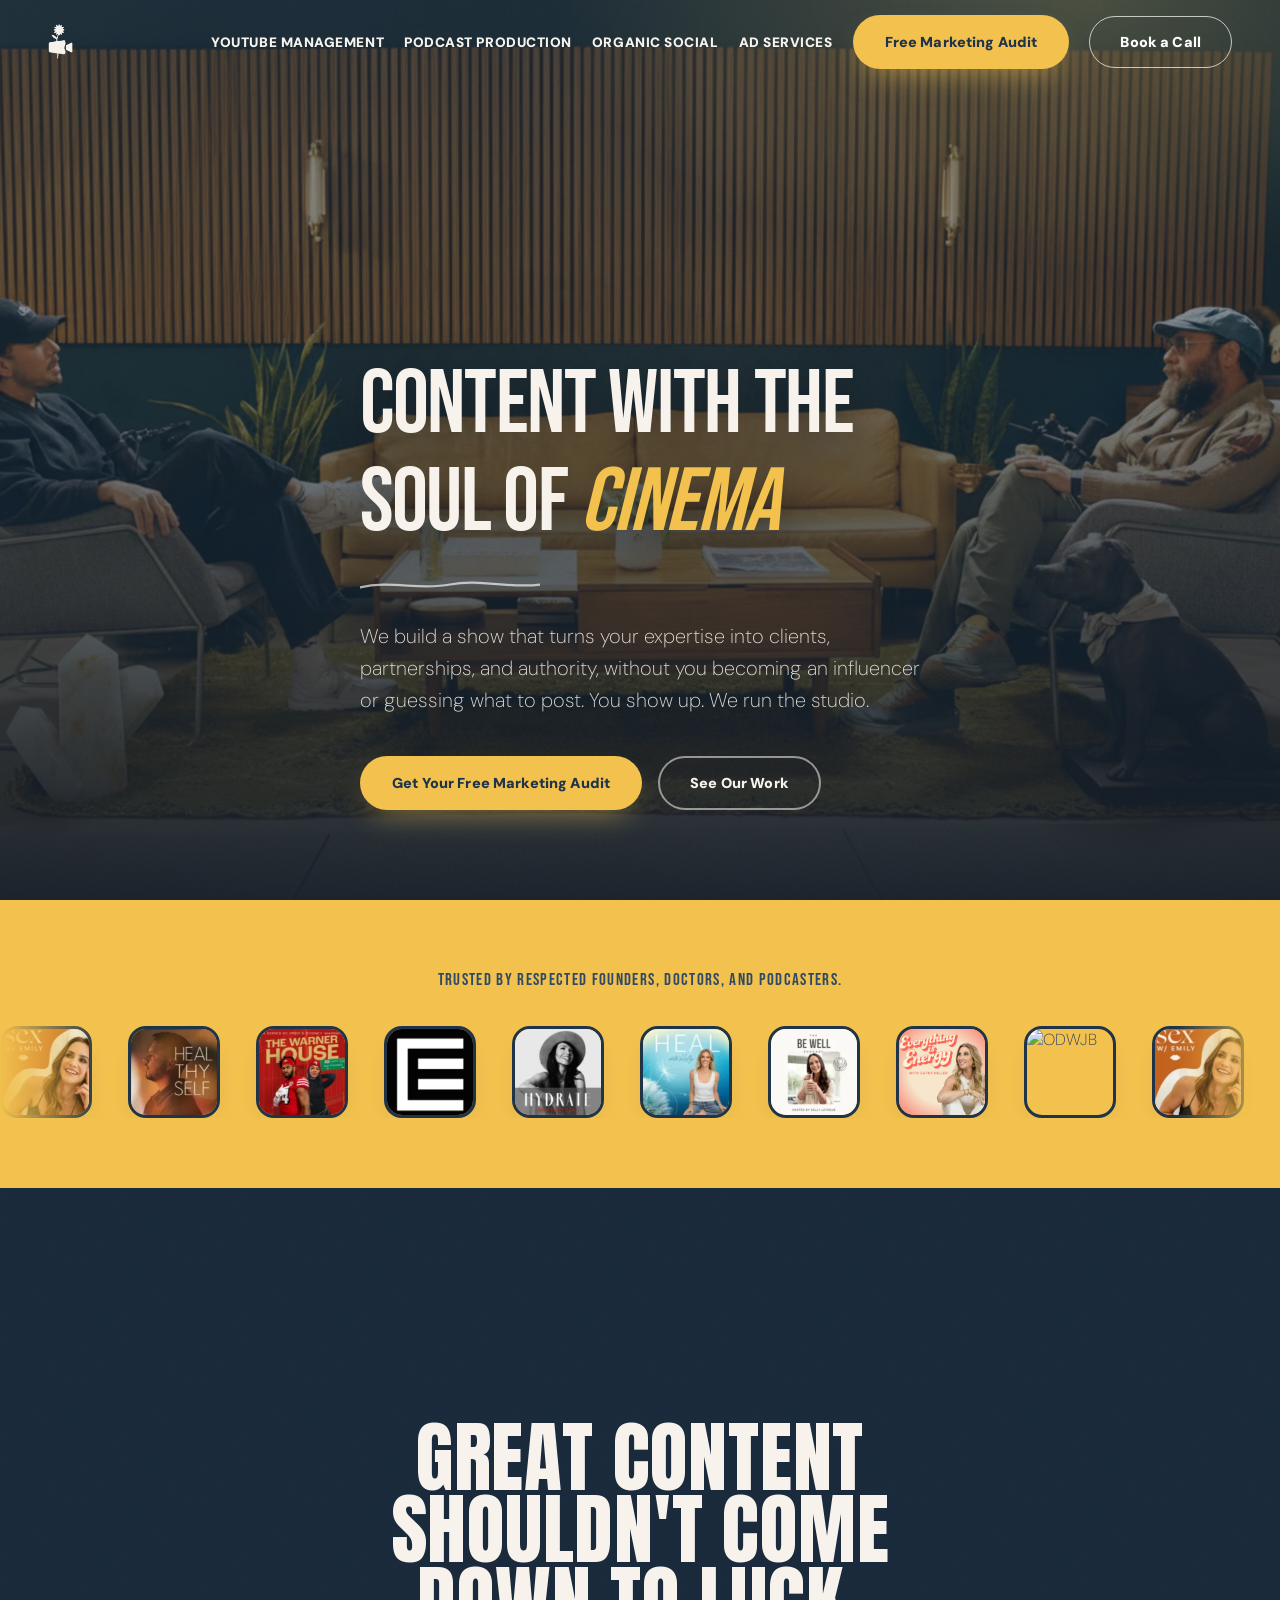
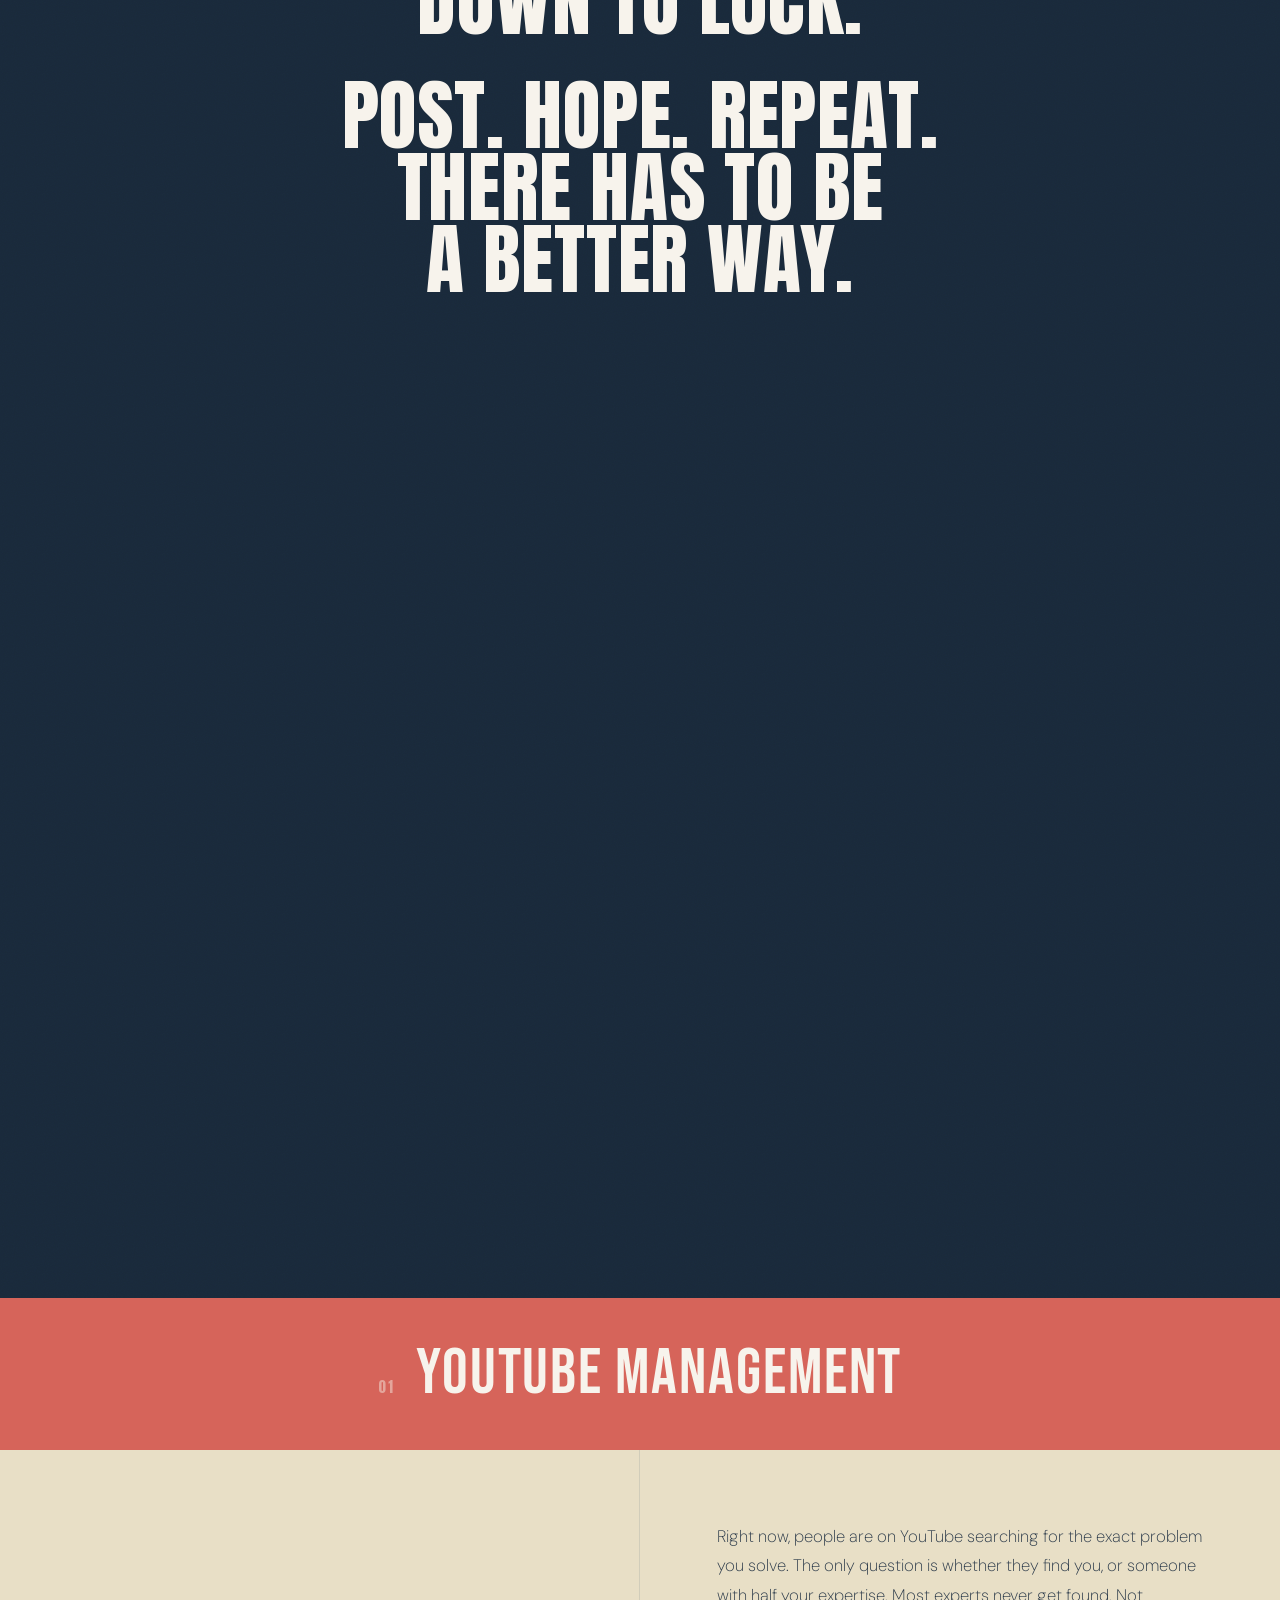
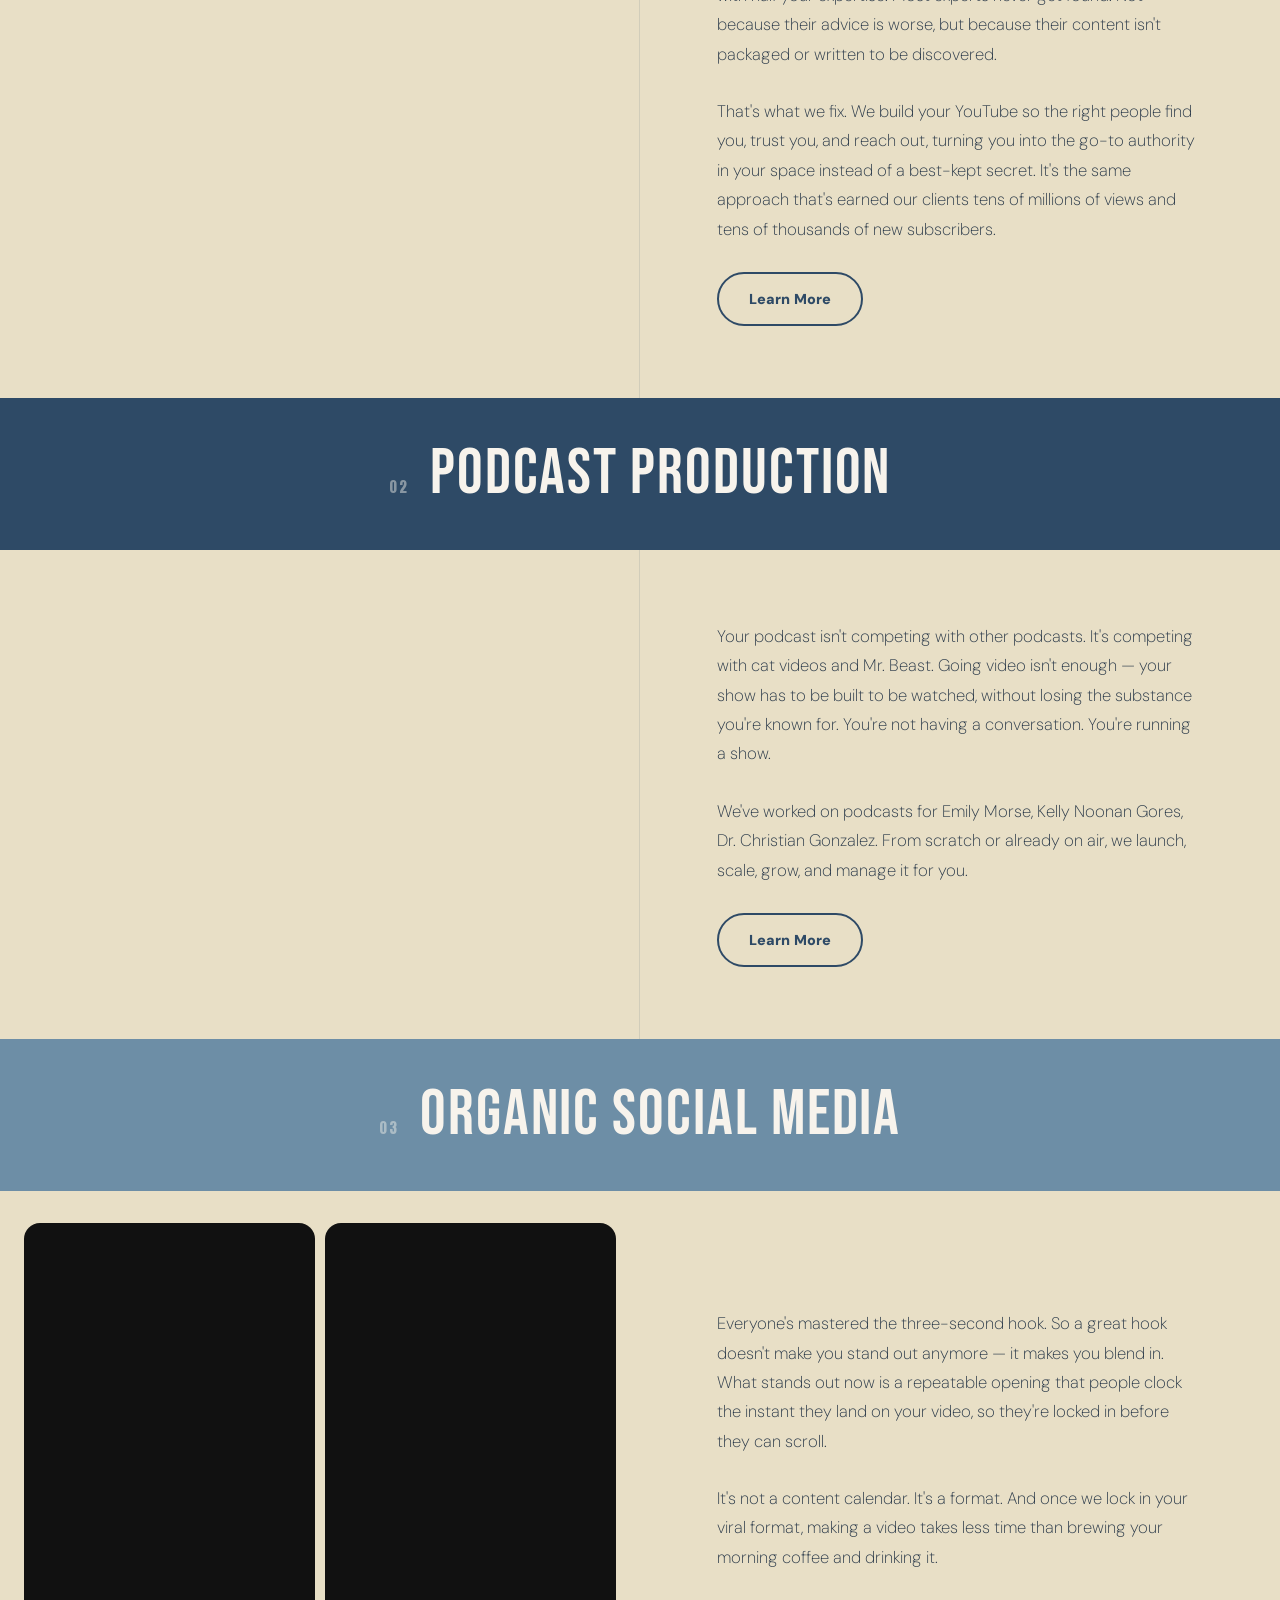
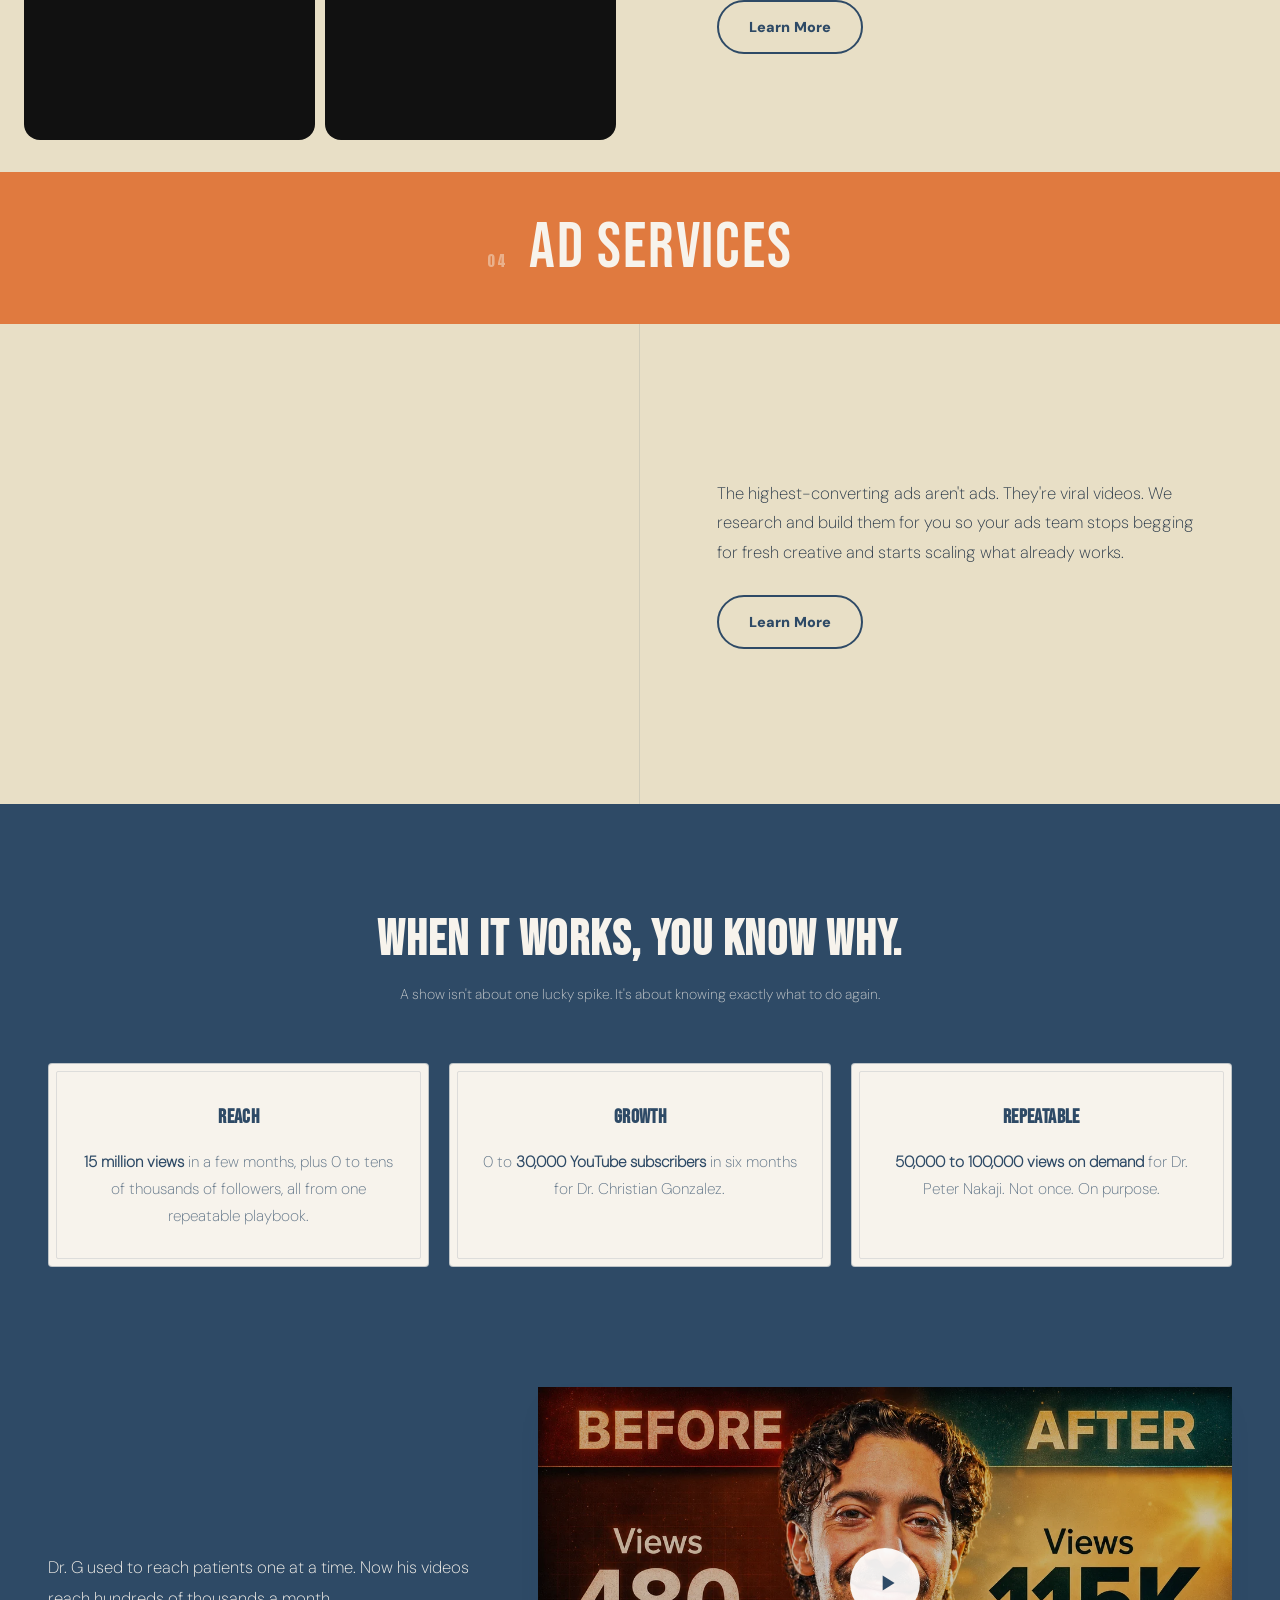
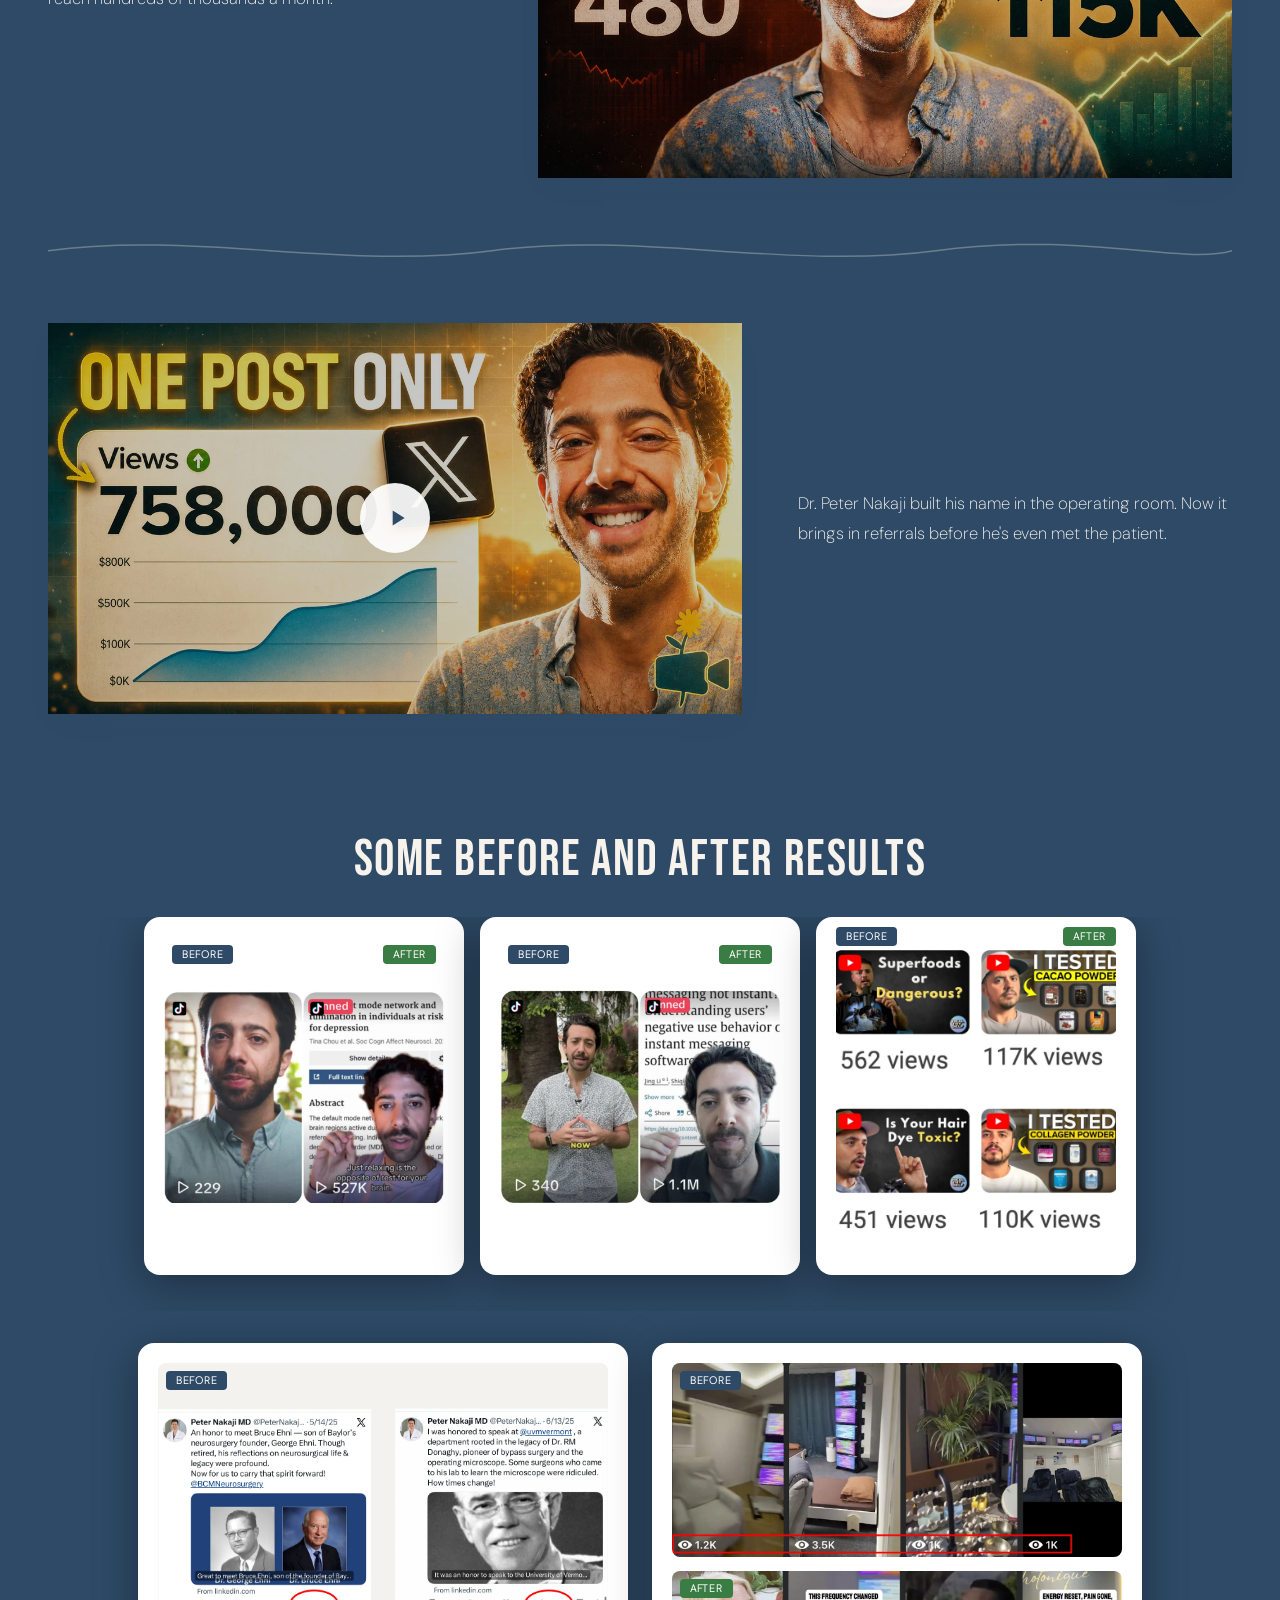
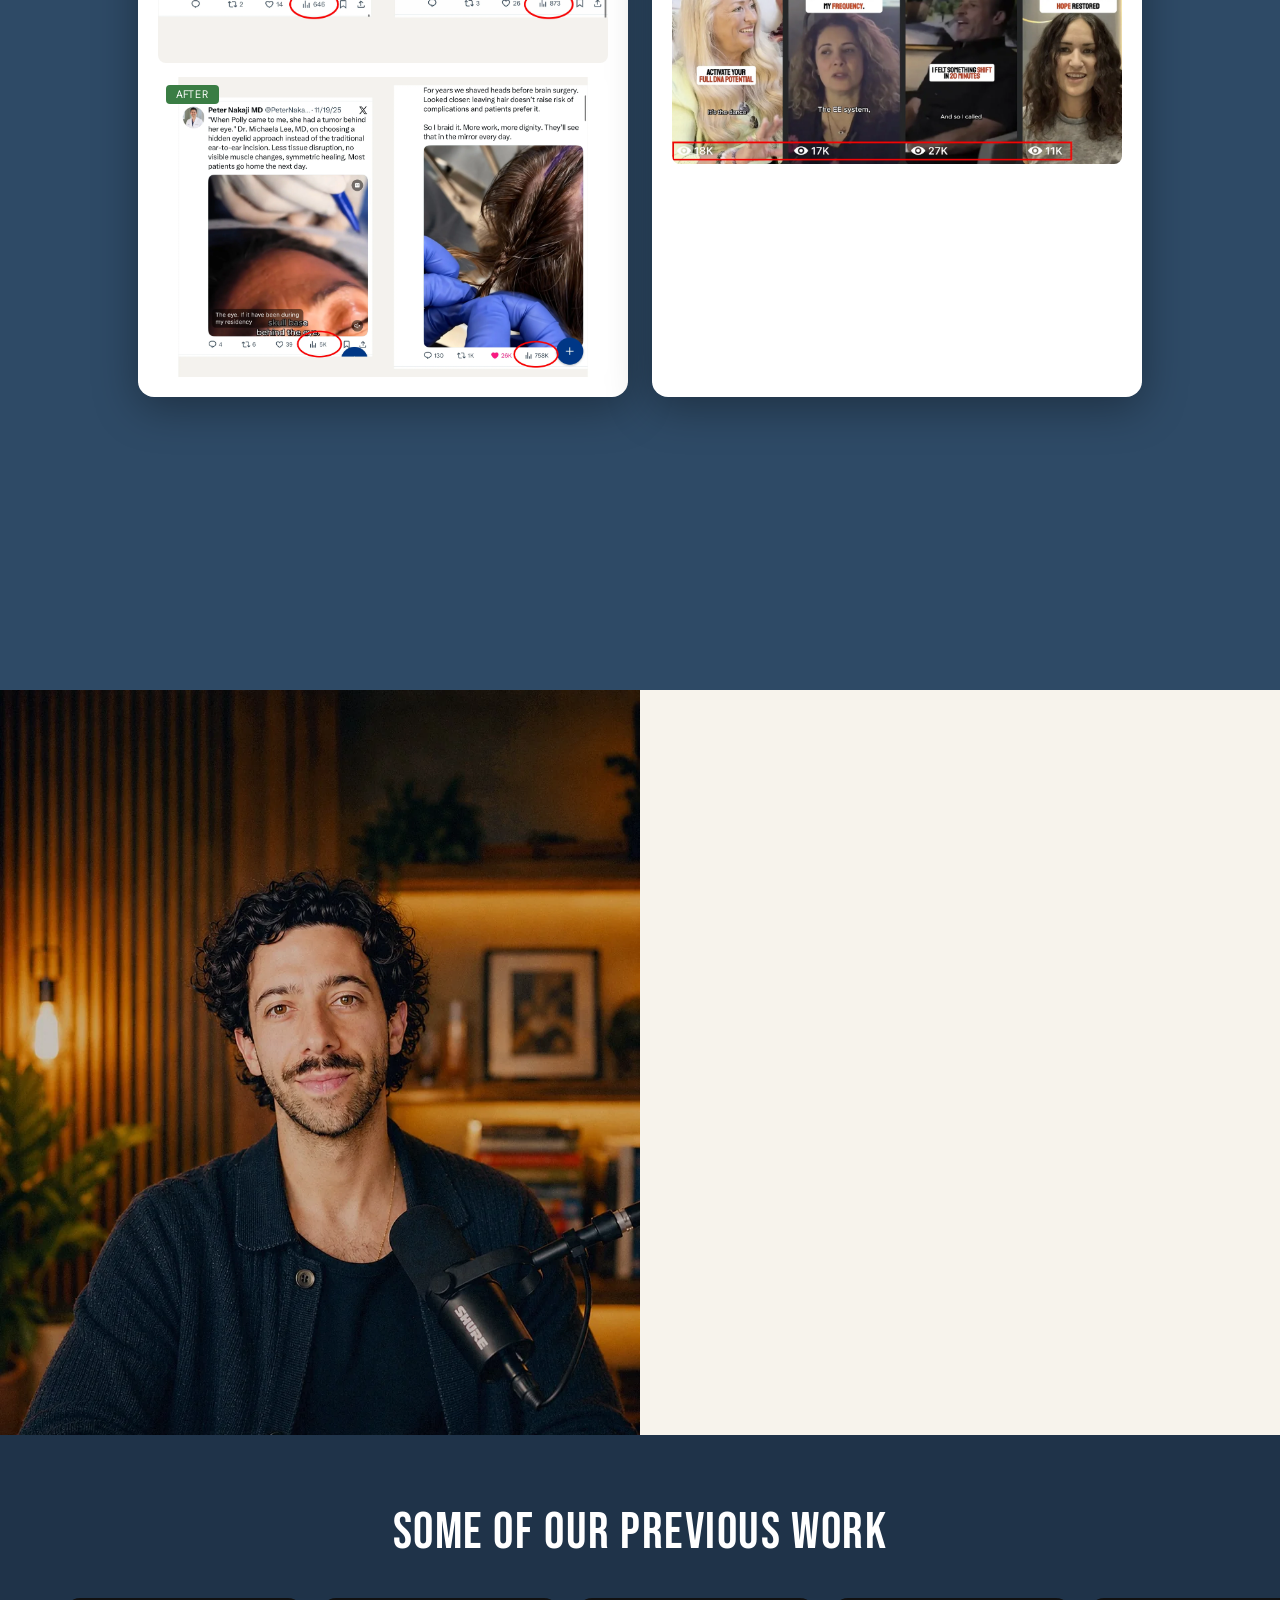
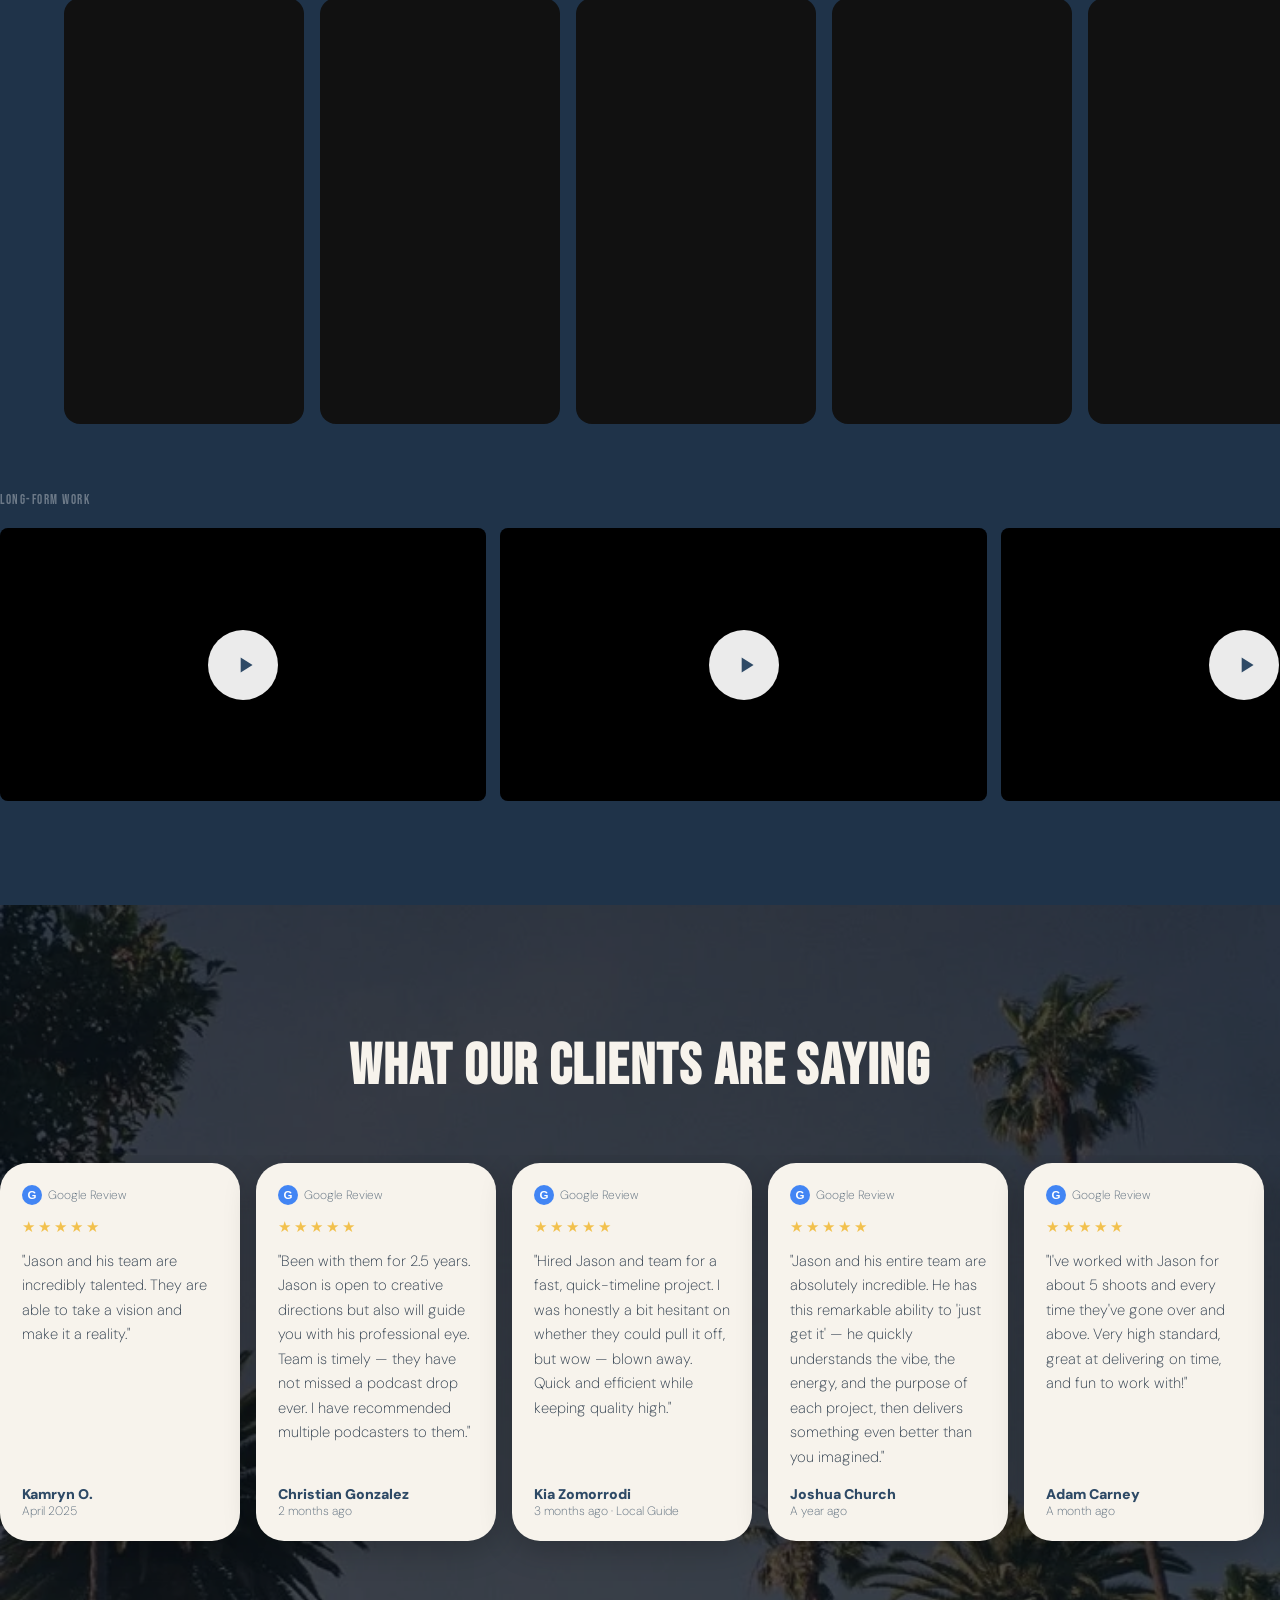
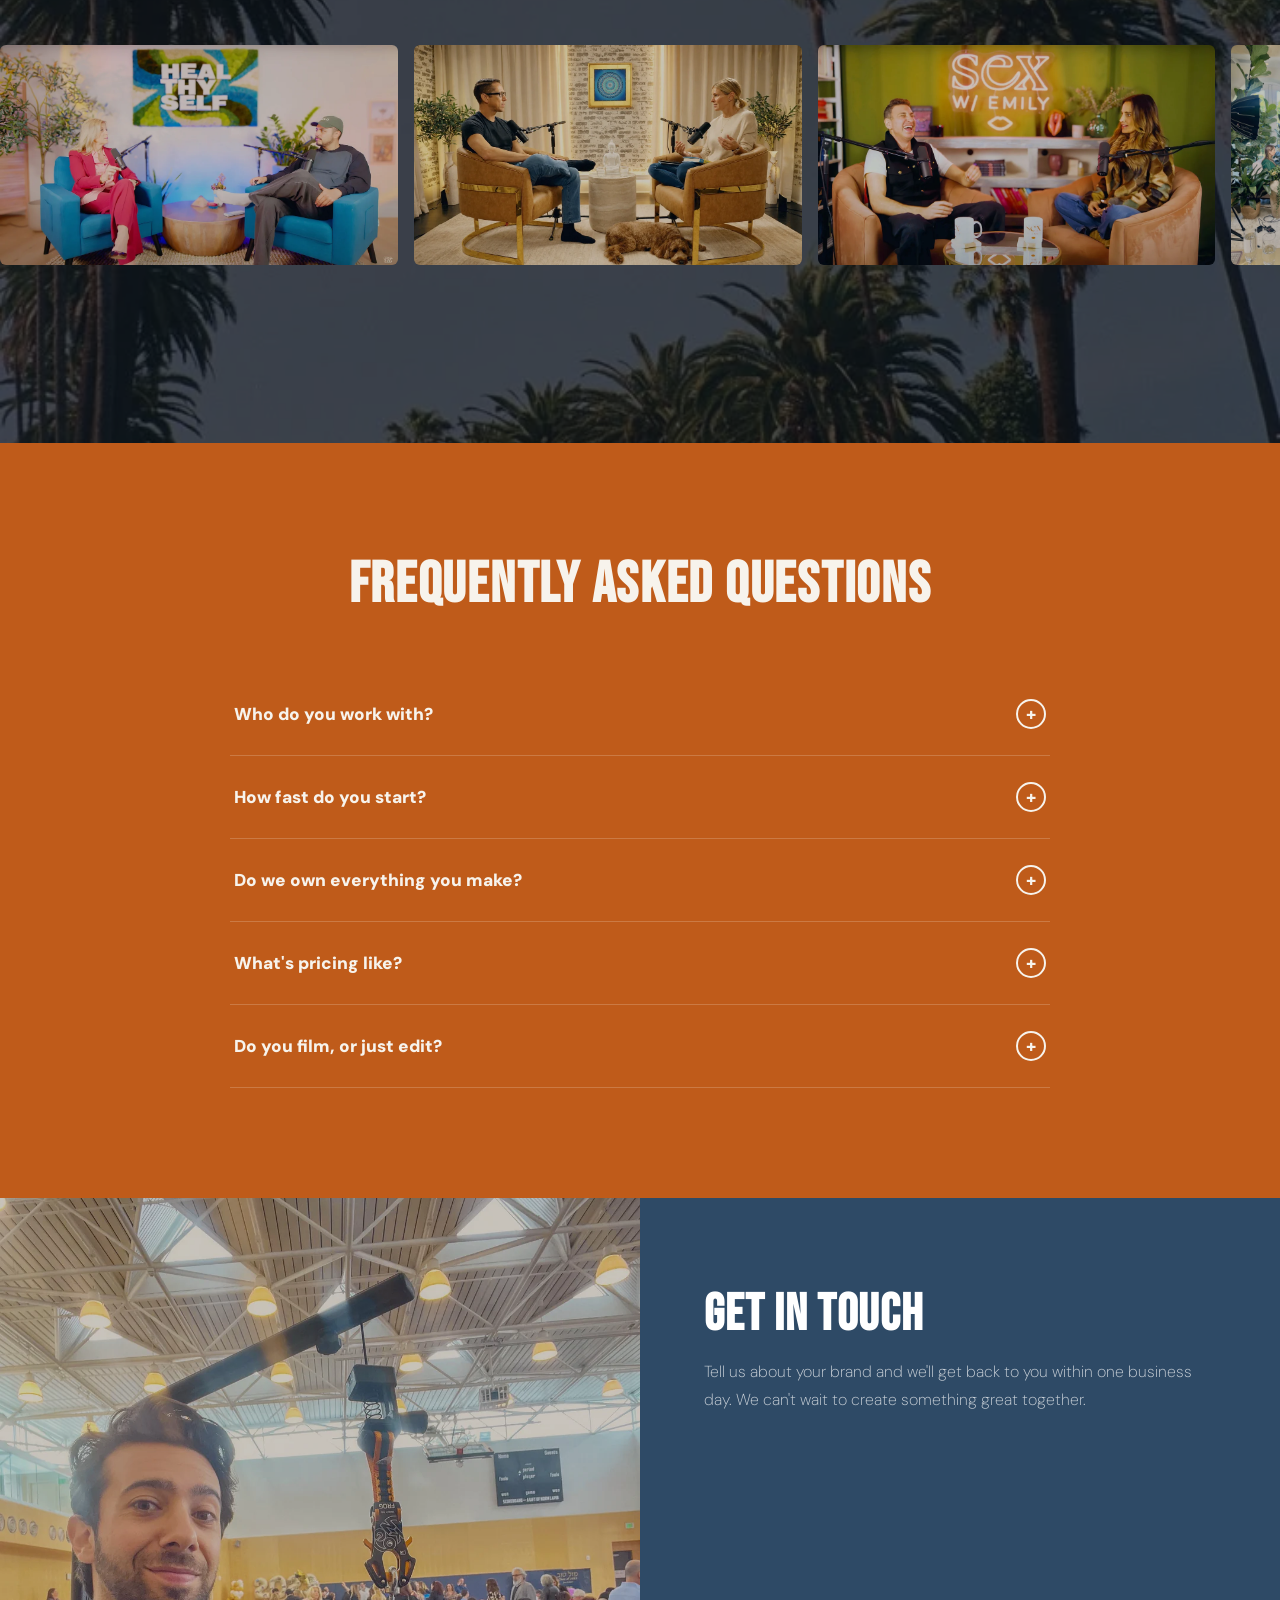
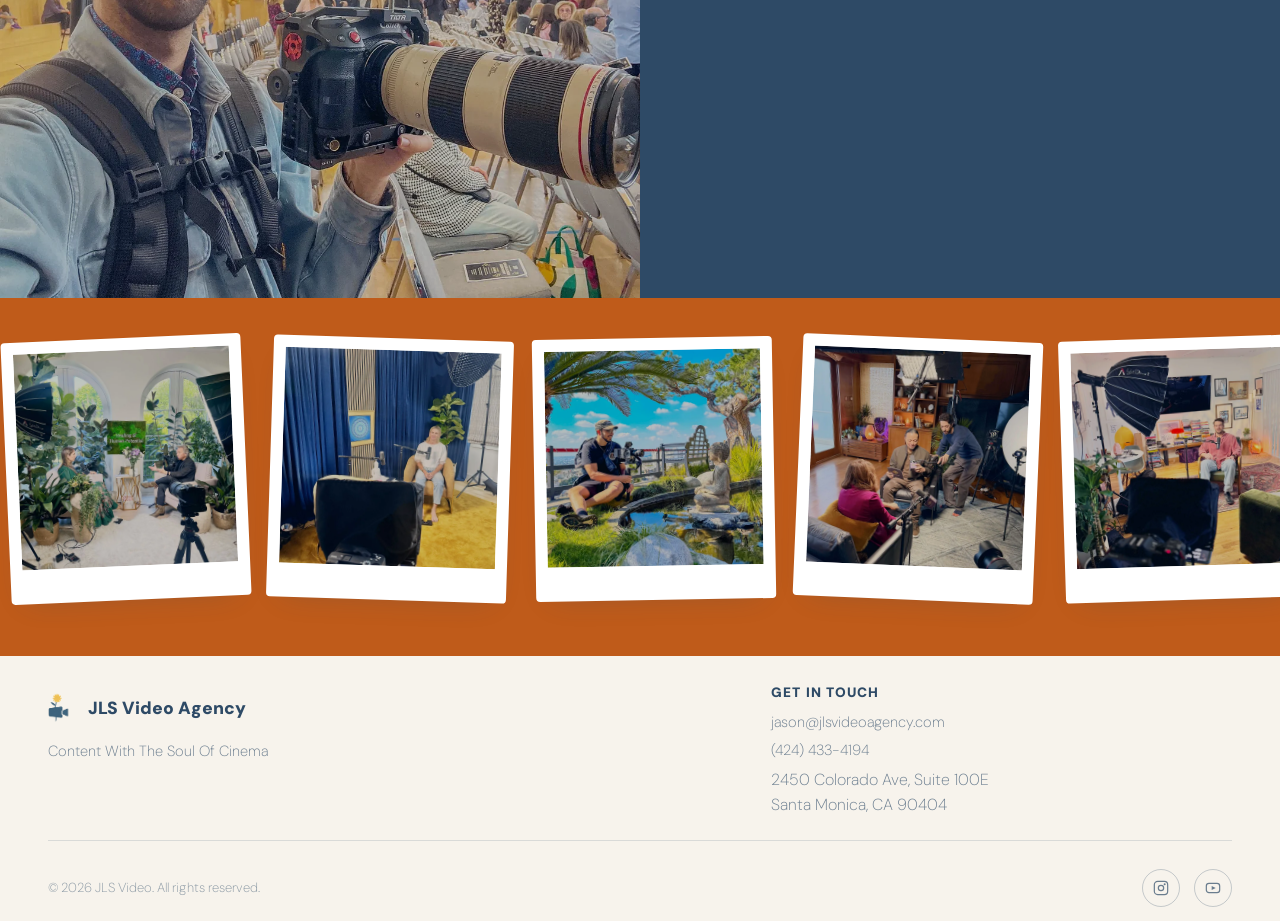
==== commit d65bcb89: "Add ODWJB logo to trusted-by marquee" ====
--- a/index.html
+++ b/index.html
@@ -79,6 +79,7 @@
       <img src="assets/images/logos/trusted-heal-with-kelly.png" alt="Heal with Kelly podcast">
       <img src="assets/images/logos/trusted-be-well.png" alt="The Be Well Podcast">
       <img src="assets/images/logos/Everything%20is%20energy.png" alt="Everything is Energy podcast with Cathy Heller">
+      <img src="assets/images/logos/ODWJB.png" alt="ODWJB">
       <img src="assets/images/logos/trusted-sex-with-emily.png" alt="" aria-hidden="true">
       <img src="assets/images/logos/trusted-heal-thy-self.png" alt="" aria-hidden="true">
       <img src="assets/images/logos/trusted-warner-house.png" alt="" aria-hidden="true">
@@ -87,6 +88,7 @@
       <img src="assets/images/logos/trusted-heal-with-kelly.png" alt="" aria-hidden="true">
       <img src="assets/images/logos/trusted-be-well.png" alt="" aria-hidden="true">
       <img src="assets/images/logos/Everything%20is%20energy.png" alt="" aria-hidden="true">
+      <img src="assets/images/logos/ODWJB.png" alt="" aria-hidden="true">
     </div>
   </div>
 </section>
